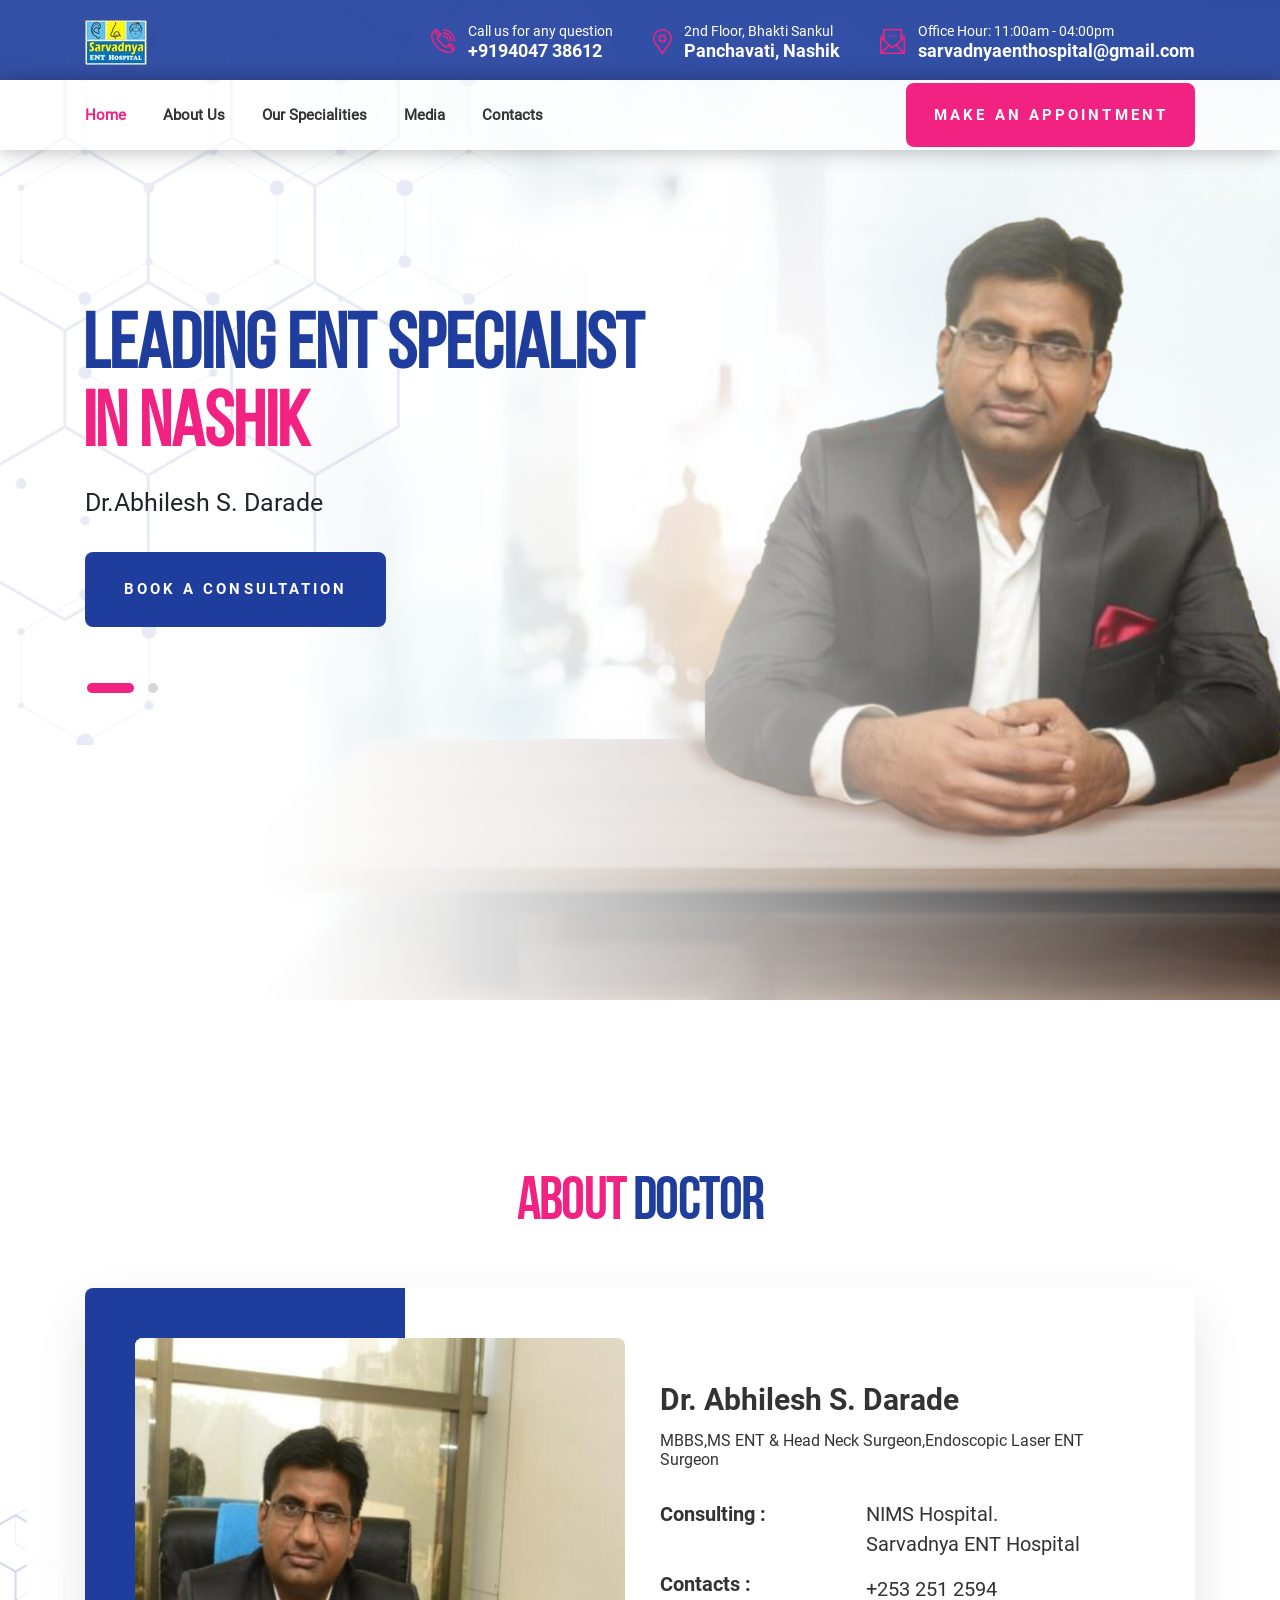
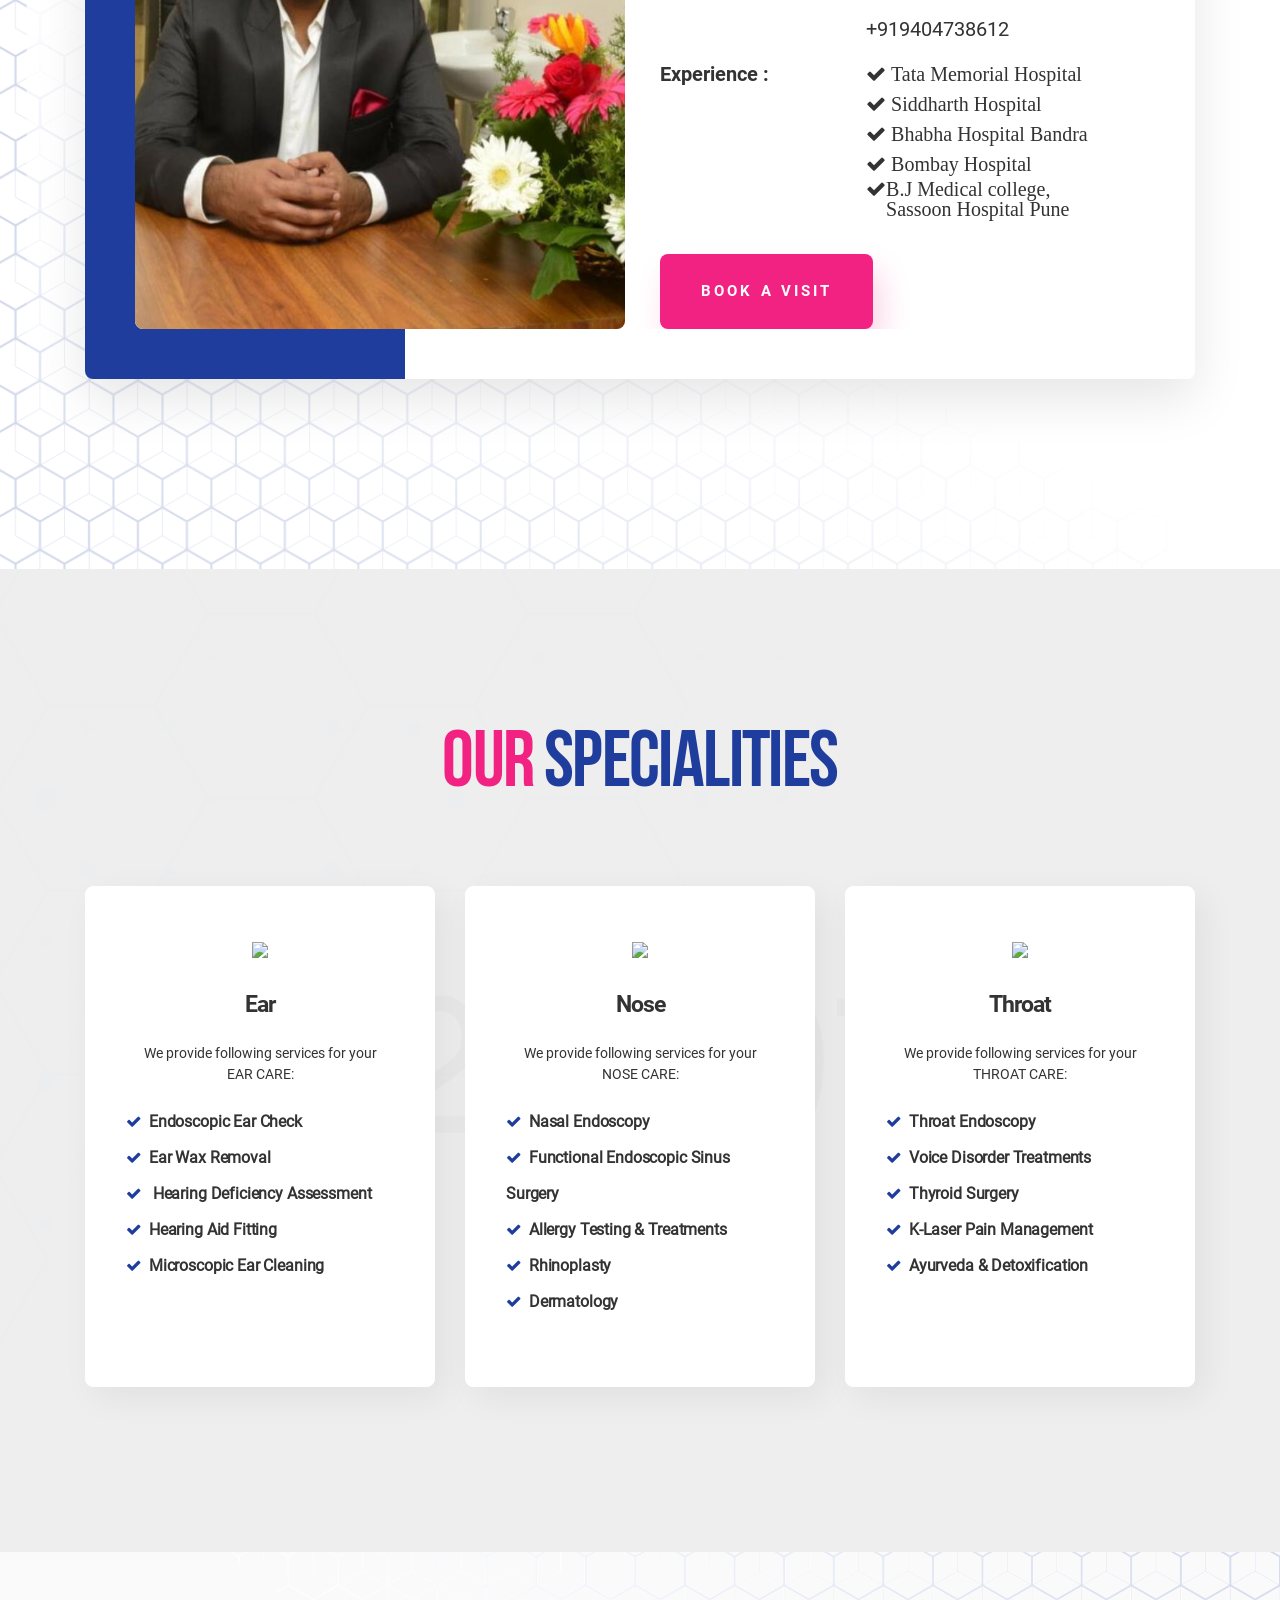
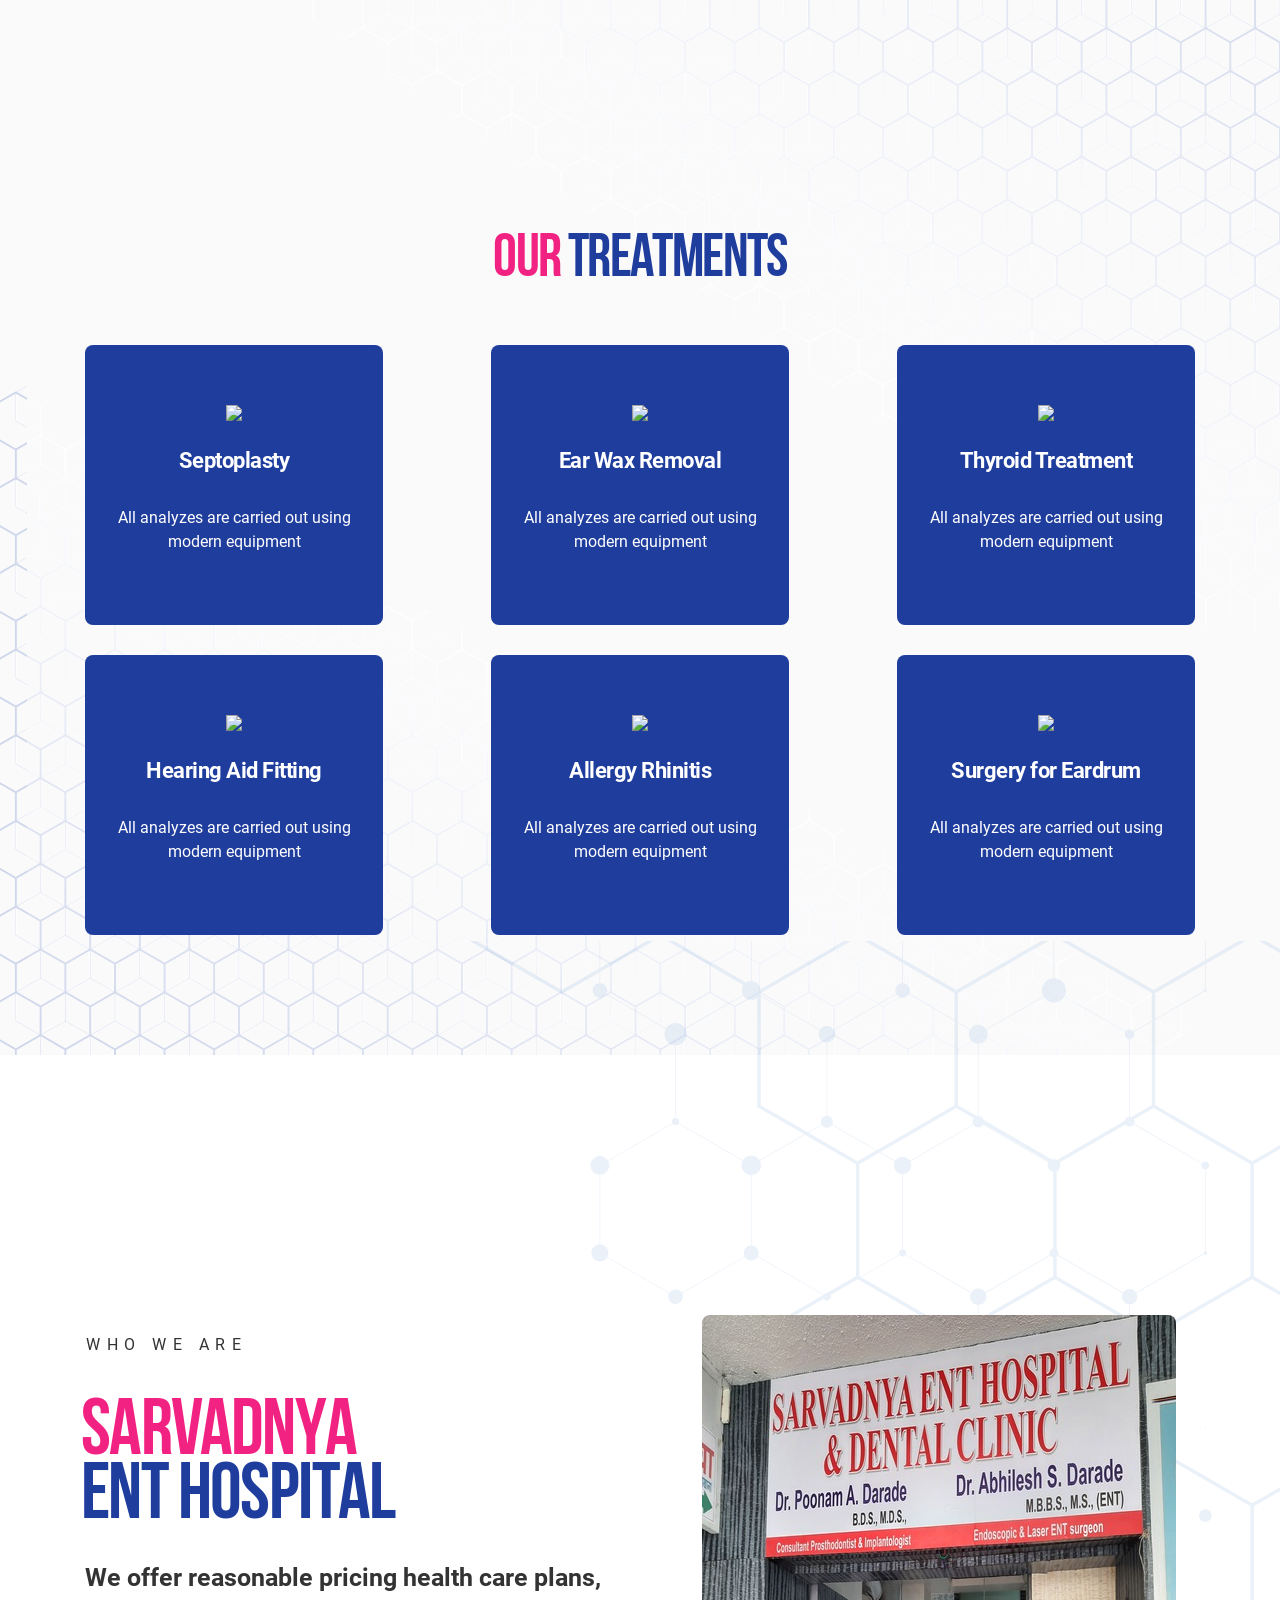
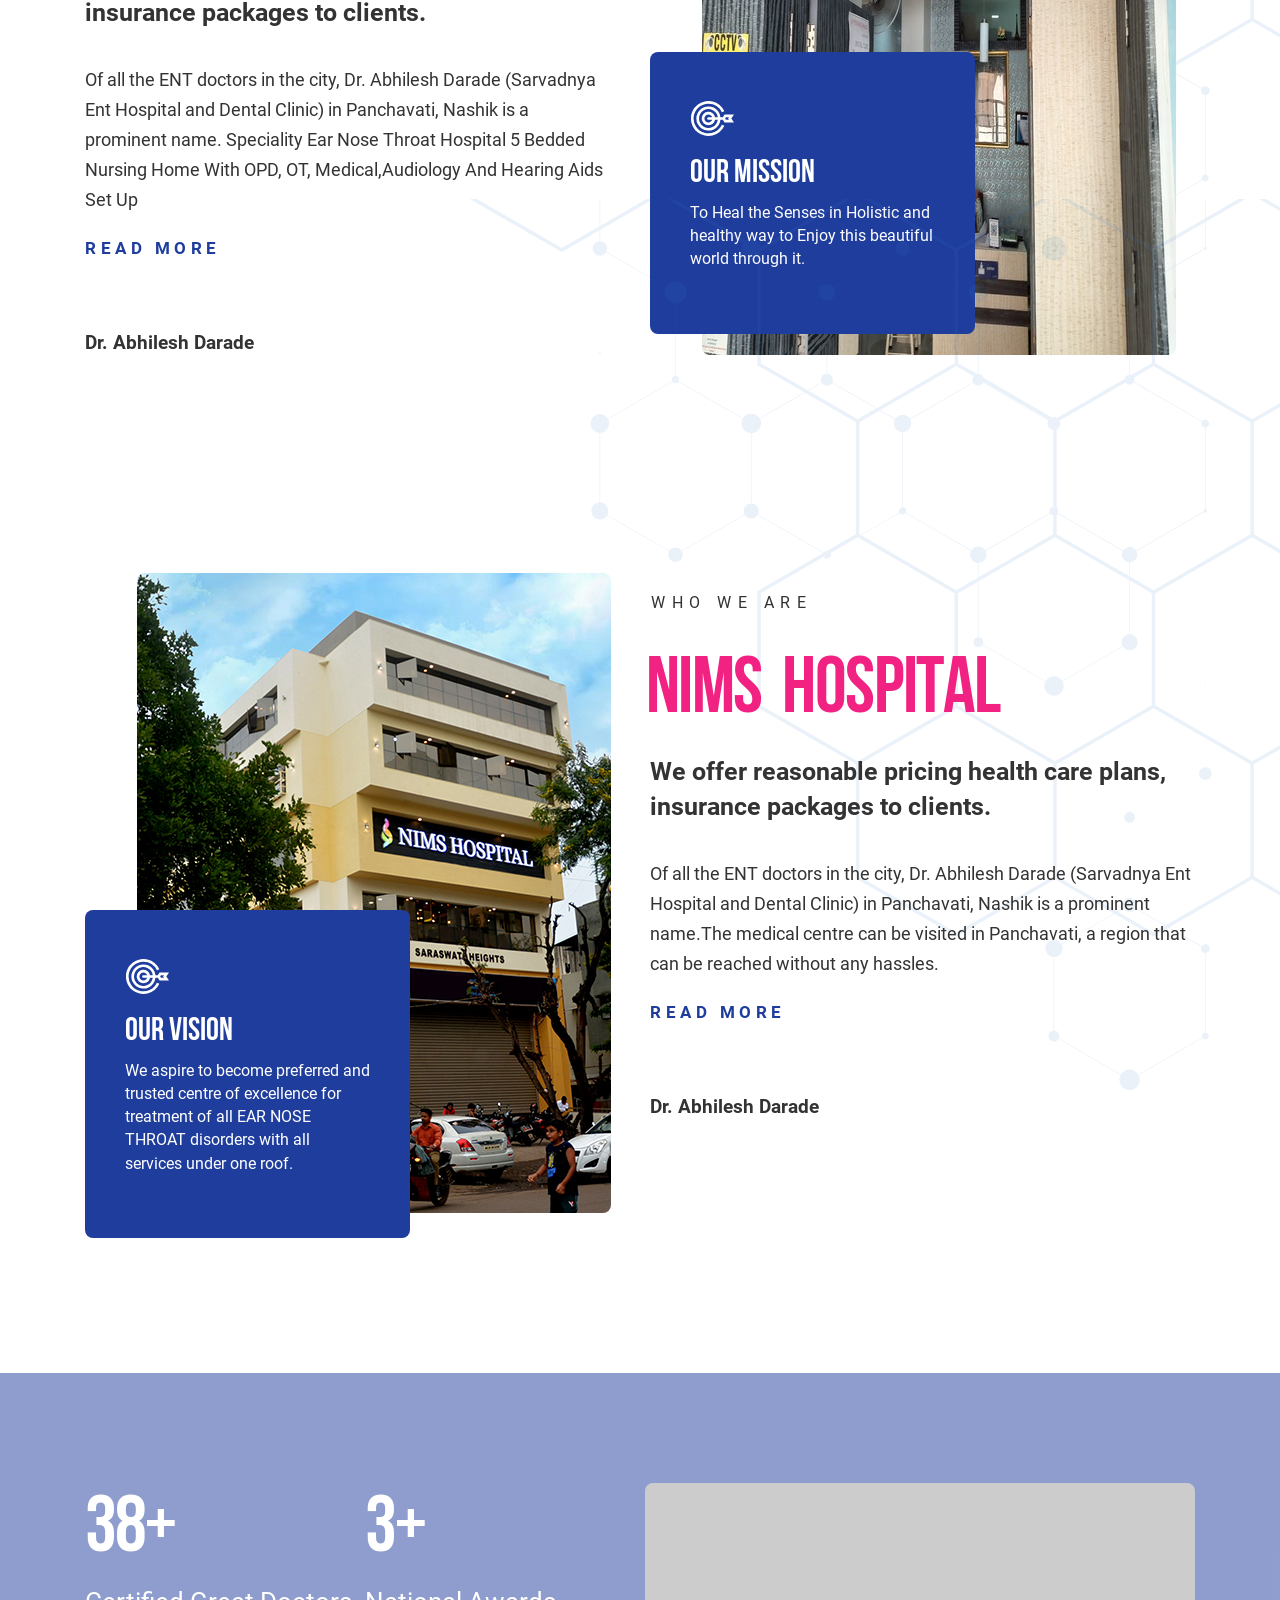
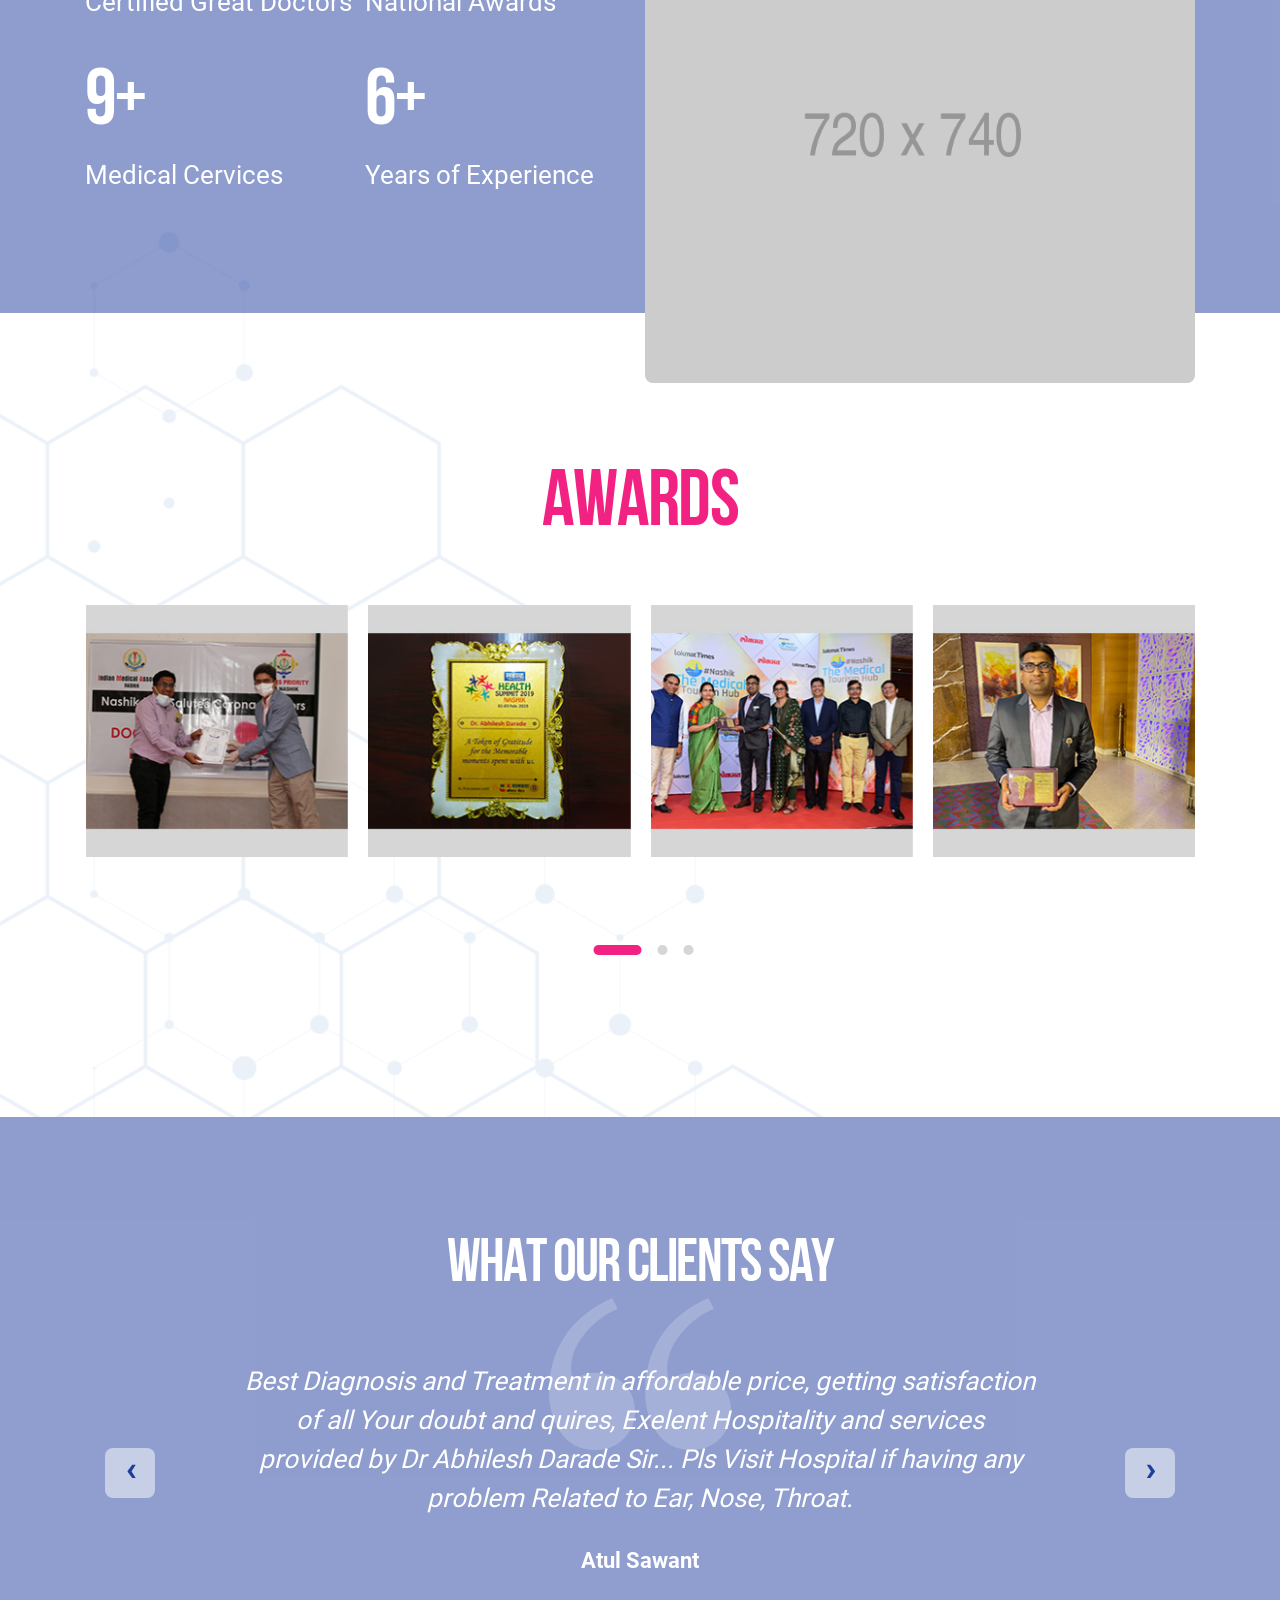
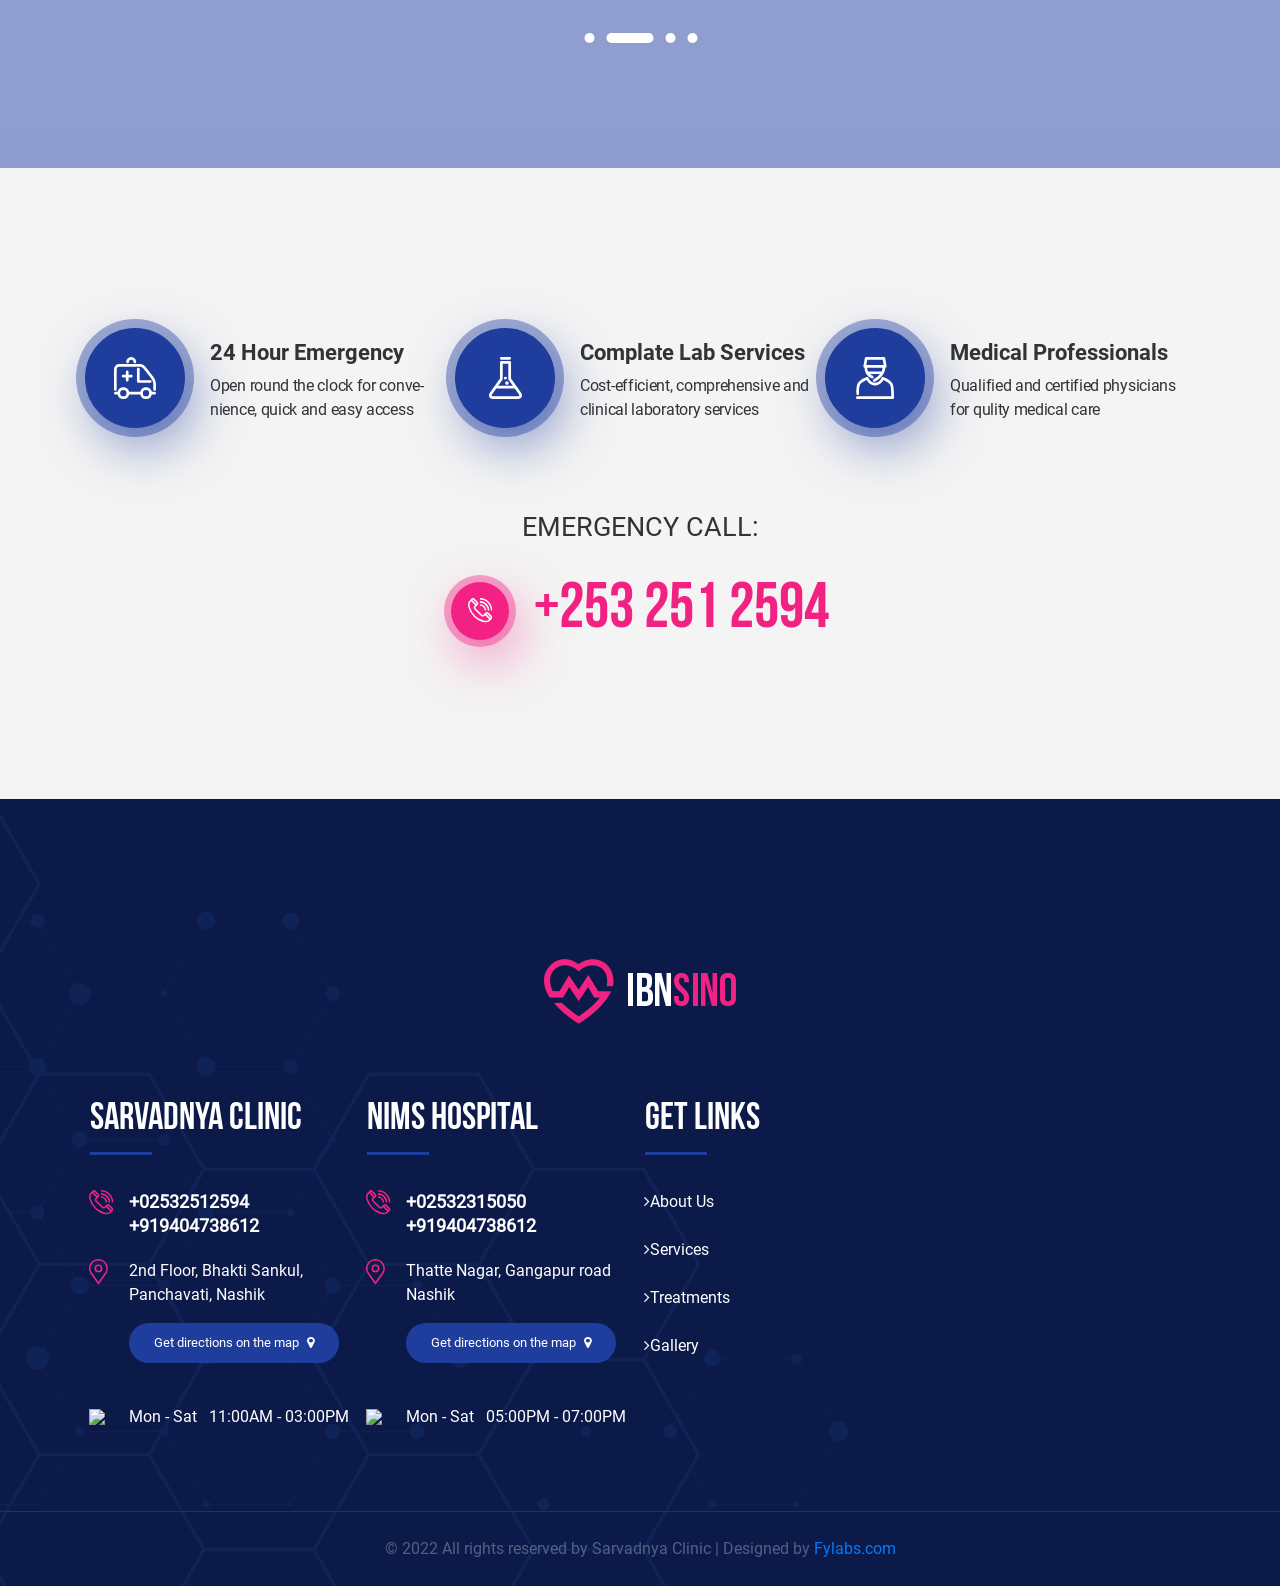
==== index.html @ 4b022eea "speciality" ====
<!DOCTYPE html>
<html lang="en">

<head>
    <meta charset="UTF-8">
    <meta name="viewport" content="width=device-width, initial-scale=1.0">
    <title>Sarvadnya Clinic</title>
    <link rel="icon" href="">

    <!-- wow animation style -->
    <!-- <link rel="stylesheet" href="./css/animate.css"> -->

    <!-- owl-carousel -->
    <link rel="stylesheet" href="./css/owl.carousel.min.css">
    <link rel="stylesheet" href="./css/owl.theme.default.min.css">

    <!-- bootstrap style -->
    <link rel="stylesheet" href="./css/bootstrap.min.css">

    <!-- template style -->
    <link rel="stylesheet" href="./css/main.css">

    <!-- Responsive -->
    <meta http-equiv="X-UA-Compatible" content="IE=edge">
    <meta name="viewport" content="width=device-width, initial-scale=1.0, maximum-scale=1.0, user-scalable=0">
</head>

<body>

    <!-- Start of .preloader -->
    <div class="preloader">
        <div class="loader"></div>
        <h6 class="preloader-text">Sarvadnya<br>Clinic</h6>
    </div>
    <!-- End of .preloader -->

    <!------------------------------------------------------------------------>

    <div class="page">

        <!-- Start of .header-top -->
        <header class="header-top">
            <div class="container">

                <!-- header-top__logo -->
                <div class="header-top__logo">
                    <a href="index.html">
                        <img src="/images/jpg/logo new sarvadnya hospital (1).jpg">
                    </a>
                </div>
                <!-- End of .header-top__logo -->

                <!-- .header-top__call -->
                <div class="header-top__call">

                    <!-- header-top__call-item -->
                    <div class="header-top__call-item">
                        <svg width="24.375" height="24.343" viewBox="0 0 24.375 24.343">
                            <path id="phone.svg" class="header-top__call-icon cls-1"
                                d="M831.817,365.478a10.864,10.864,0,0,0-10.852-10.851v-1.55a12.416,12.416,0,0,1,12.4,12.4h-1.551Zm-6.2,0a4.656,4.656,0,0,0-4.651-4.651v-1.55a6.208,6.208,0,0,1,6.2,6.2h-1.55Zm-4.651-9.3a9.312,9.312,0,0,1,9.3,9.3h-1.551a7.759,7.759,0,0,0-7.751-7.751v-1.55Zm3.779,13.4,1.938-1.937a0.578,0.578,0,0,1,.064-0.058,1.924,1.924,0,0,1,2.511-.006,0.72,0.72,0,0,1,.071.064l3.488,3.487a1.871,1.871,0,0,1,0,2.646l-2.325,2.326a5.527,5.527,0,0,1-3.942,1.314c-3.14,0-7.446-1.609-11.712-5.8l0.41-.418-0.417.41a19.929,19.929,0,0,1-5.5-9.163c-0.666-2.764-.288-5.19,1.01-6.489l2.325-2.325a1.917,1.917,0,0,1,2.647,0l3.488,3.488a0.8,0.8,0,0,1,.067.077,1.879,1.879,0,0,1-.009,2.5c-0.018.022-.038,0.043-0.058,0.064l-1.938,1.937a1.419,1.419,0,0,0,0,2l2.938,2.937h0l2.94,2.94A1.42,1.42,0,0,0,824.744,369.578Zm6.522,3.554,0.454-.454a0.322,0.322,0,0,0,0-.454l-3.434-3.433c-0.017-.015-0.034-0.029-0.049-0.045a0.277,0.277,0,0,0-.464,0c-0.015.014-.03,0.029-0.046,0.042l-0.4.4ZM817.25,359.116l0.4-.4a0.447,0.447,0,0,1,.042-0.045,0.328,0.328,0,0,0,0-.464,0.652,0.652,0,0,1-.05-0.055l-3.429-3.429a0.323,0.323,0,0,0-.455,0l-0.454.454Zm1.456,8.621h0l-2.94-2.94a2.97,2.97,0,0,1,0-4.2l0.388-.388-3.943-3.941-0.775.774c-0.9.9-1.129,2.827-.6,5.029A20.532,20.532,0,0,0,824.366,375.6c2.2,0.531,4.129.3,5.029-.6l0.775-.775-3.942-3.942-0.388.388a2.971,2.971,0,0,1-4.2,0Z"
                                transform="translate(-809 -353.063)" /></svg>
                        <div class="header-top__call-text">
                            <p>Call us for any question</p>
                            <a href="tel:+9194047 38612">+9194047 38612</a>
                        </div>
                    </div>
                    <!-- End of .header-top__call-item -->

                    <!-- header-top__call-item -->
                    <div class="header-top__call-item">
                        <svg width="18.88" height="25.719" viewBox="0 0 18.88 25.719">
                            <path id="address.svg" class="header-top__call-icon cls-1"
                                d="M1033.75,377.71l-7.99-11.282a9.433,9.433,0,1,1,16-.04Zm0-24.133a7.845,7.845,0,0,0-6.68,11.983l6.68,9.43,6.7-9.468A7.841,7.841,0,0,0,1033.75,353.577Zm0,11.78a3.927,3.927,0,1,1,3.93-3.928A3.931,3.931,0,0,1,1033.75,365.357Zm0-6.283a2.356,2.356,0,1,0,2.36,2.355A2.362,2.362,0,0,0,1033.75,359.074Z"
                                transform="translate(-1024.31 -352)" /></svg>
                        <div class="header-top__call-text">
                            <p>2nd Floor, Bhakti Sankul</p>
                            <a href="">Panchavati, Nashik</a>
                        </div>
                    </div>
                    <!-- End of .header-top__call-item -->

                    <!-- header-top__call-item -->
                    <div class="header-top__call-item">
                        <svg width="25.16" height="25.157" viewBox="0 0 25.16 25.157">
                            <path id="envelope.svg" class="header-top__call-icon cls-1"
                                d="M1239.84,377.423v-16.85l3.15-2.723v-5.556h18.87v5.556l3.14,2.723v16.85h-25.16Zm22.48-1.57-6.57-6.557-3.33,2.884-3.33-2.884-6.56,6.557h19.79Zm-20.91-1.11,6.49-6.478-6.49-5.614v12.092Zm1.58-14.814-1.16,1,1.16,1v-2.005Zm17.29,3.359v-9.424h-15.72v9.424h-0.01l7.87,6.813,7.87-6.813h-0.01Zm1.58-3.359v2.005l1.15-1Zm1.57,2.722-6.49,5.614,6.49,6.478V362.651Zm-11.8-4.076h1.58v1.571h-1.58v-1.571Zm4.72,1.571h-1.57v-1.571h1.57v1.571Zm-7.86-1.571h1.57v1.571h-1.57v-1.571Z"
                                transform="translate(-1239.84 -352.281)" /> </svg>
                        <div class="header-top__call-text">
                            <p>Office Hour: 11:00am - 04:00pm</p>
                            <a href="mailto:sarvadnyaenthospital@gmail.com">sarvadnyaenthospital@gmail.com</a>
                        </div>
                    </div>
                    <!-- End of .header-top__call-item -->

                </div>
                <!-- End of .header-top__call -->
            </div>
        </header>
        <!-- End of .header-top -->

        <!-- Start of .header-middle -->
        <header class="header-middle header-middle_white-transparent">
            <div class="container">

                <!-- hidden navbar for mobiles -->
                <div class="navbar-logo">
                    <a href="index.html">
                        <svg id="logo-white.svg" width="116.09" height="39" viewBox="0 0 116.09 39">
                            <path class="cls-1"
                                d="M1045.89,144.338l5.7-9.565,5.87,8.679,5.87-8.856,5.87,9.742,7.83,0.176s-3.69,9.734-19.57,19.485c0,0-9.61-5.766-14.95-12.575h4.81a69.279,69.279,0,0,0,10.14,8.146s8.41-5.393,12.81-11.336h-3.38l-3.74-6.376-5.69,8.5-5.7-8.5-3.73,6.376h-8.01s-9.48-12.717,2.67-21.43c7.78-4.687,14.59,1.239,14.59,1.239s6.41-5.146,13.88-1.948,7.96,12.345,6.94,15.231h-3.74s2.4-9.573-5.87-12.22a10.836,10.836,0,0,0-10.85,3.365s-4.05-4.127-9.26-3.72-11.16,5.969-6.58,15.587h4.09Z"
                                transform="translate(-1036.5 -125)" />
                            <path id="IBNSINO" class="cls-3"
                                d="M1087.12,153.436h3.08V133.848h-3.08v19.588Zm9.96-19.588h-4.64v19.588h4.84c3.08,0,4.67-1.623,4.67-4.645V147.2c0-2.071-.64-3.526-2.29-4.17V142.97c1.37-.643,1.99-1.9,1.99-3.917v-0.7C1101.65,135.331,1100.27,133.848,1097.08,133.848Zm-0.19,10.773c1.4,0,1.98.56,1.98,2.379v1.707c0,1.455-.55,1.931-1.59,1.931h-1.76v-6.017h1.37Zm0.11-7.975c1.09,0,1.57.616,1.57,2.015v1.091c0,1.567-.7,2.071-1.85,2.071h-1.2v-5.177H1097Zm13.38,16.79h3.16V133.848h-2.74v11.725h-0.05l-3.11-11.725h-3.86v19.588h2.77V139.249h0.05Z"
                                transform="translate(-1036.5 -125)" />
                            <path id="IBNSINO_copy" data-name="IBNSINO copy" class="cls-1"
                                d="M1115.37,138.549c0,2.239.81,3.862,3.39,6.128,2.01,1.763,2.63,2.827,2.63,4.254,0,1.4-.62,1.9-1.6,1.9s-1.59-.5-1.59-1.9v-1.4h-2.91v1.2c0,3.134,1.56,4.925,4.59,4.925s4.58-1.791,4.58-4.925c0-2.239-.81-3.862-3.38-6.128-2.02-1.763-2.63-2.827-2.63-4.254,0-1.4.56-1.93,1.54-1.93s1.54,0.531,1.54,1.93v0.812h2.91v-0.616c0-3.134-1.54-4.925-4.54-4.925S1115.37,135.415,1115.37,138.549Zm10.86,14.887h3.08V133.848h-3.08v19.588Zm11.9,0h3.16V133.848h-2.74v11.725h-0.06l-3.1-11.725h-3.86v19.588h2.77V139.249h0.05Zm8.21-15.083c0-1.4.61-1.93,1.59-1.93s1.6,0.531,1.6,1.93v10.578c0,1.4-.62,1.93-1.6,1.93s-1.59-.531-1.59-1.93V138.353Zm-3.08,10.382c0,3.134,1.65,4.925,4.67,4.925s4.67-1.791,4.67-4.925V138.549c0-3.134-1.65-4.925-4.67-4.925s-4.67,1.791-4.67,4.925v10.186Z"
                                transform="translate(-1036.5 -125)" />
                        </svg>
                    </a>
                </div>

                <div class="navbar-icon">
                    <span></span>
                </div>
                <!-- End of hidden navbar for mobiles -->

                <!-- navbar__menu-link clicked jquery -> event.preventDefoult() -->
                <div class="navbar">

                    <ul class="navbar__menu">
                        <li class="navbar__menu-item">
                            <a class="navbar__menu-link active" href="#">Home</a>
                           
                        </li>

                        <li class="navbar__menu-item">
                            <a class="navbar__menu-link" href="about.html">About Us</a>
                            
                        </li>
                        

                        <li class="navbar__menu-item">
                            <a class="navbar__menu-link" href="specialities.html">Our Specialities</a>
                            <!--<ul class="navbar__submenu">
                                <li class="navbar__submenu-item">
                                    <a href="index.html" class="navbar__submenu-link">Tympanoplsty</a>
                                </li>

                                <li class="navbar__submenu-item">
                                    <a href="#" class="navbar__submenu-link">Septoplasty</a>
                                </li>

                                <li class="navbar__submenu-item">
                                    <a href="index3.html" class="navbar__submenu-link">FESS- ENDOSCOPIC SINUS </a>
                                </li>

                                <li class="navbar__submenu-item">
                                    <a href="index3.html" class="navbar__submenu-link">Coblation Tonsilectomy Adenoidectomy</a>
                                </li>

                                <li class="navbar__submenu-item">
                                    <a href="index3.html" class="navbar__submenu-link">Sleep Study</a>
                                </li>

                                <li class="navbar__submenu-item">
                                    <a href="index3.html" class="navbar__submenu-link">Thyroidectomy</a>
                                </li>
                            </ul>-->
                        </li>

                        <li class="navbar__menu-item">
                            <a class="navbar__menu-link" href="cases-3_columns.html">Media</a>
                        </li>


                        <li class="navbar__menu-item">
                            <a class="navbar__menu-link" href="contact.html">Contacts</a>
                        </li>
                    </ul>

                    <div class="navbar__right">
                        <a href="#" class="btn btn_pink" id="popup-form-open">MAKE AN APPOINTMENT</a>
                    </div>
                </div>

            </div>
        </header>
        <!-- End of .header-middle -->

        <!-- Start of .header-bottom -->
        <header class="header-bottom">
            <!-- Start of .header-bottom .header-bottom__banner -->
            <div class="header-bottom__banner owl-carousel owl-theme">

                <div class="slide-item">
                    <img src="./images/banner/1920x1080px_Banner_Sarvadnya ENT Hospital_1 (1).jpg">
                    <div class="slide-item__bg">
                        <div class="icon">
                            <img src="./images/banner/banner-shape.png">
                        </div>
                    </div>
                    <div class="container">
                        <div class="slide-item__block">
                            <h1 class="slide-item__title">Leading ENT specialist<br><span>In Nashik</span>
                            </h1>
                            <h4 class="slide-item__subtitle">Dr.Abhilesh S. Darade</h4>
                            <a href="departments-details_left.html" class="btn btn_blue">BOOK A CONSULTATION</a>
                        </div>
                    </div>
                </div>

                <div class="slide-item">
                    <img src="./images/banner/1920x1080px_Banner_Sarvadnya ENT Hospital_2.jpg">
                    <div class="slide-item__bg">
                        <div class="icon">
                            <img src="./images/banner/banner-shape.png">
                        </div>
                    </div>
                    <div class="container">
                        <div class="slide-item__block">
                            <h1 class="slide-item__title">Advance Care of Sences<br>ENT<span>-Ear NOSE THROAT</span>
                            </h1>
                            <h4 class="slide-item__subtitle">Dr.Abhilesh S. Darade</h4>
                            <a href="departments-details_left.html" class="btn btn_blue" >BOOK A CONSULTATION</a>
                        </div>
                    </div>
                </div>

                

                
            </div>
            <!--  End of .header-bottom__banner -->

            <!-- Start of .header-bottom .services -->
            
        </header>
        <!-- End of .header-bottom -->
        <!-- Start of .specialists-2 -->
        <section class="specialists-2">
            <div class="specialists-2__bg">
                <div class="icon">
                    <img src="./images/png-shapes/ornament__left-bottom.png">
                </div>
            </div>
            <div class="container">
                <h1 class="section-title section-title_60">About <span> Doctor</span></h1>
                <div class="specialists-2__card">
                    <div class="specialists-2__carousel owl-carousel owl-theme">

                        <div class="specialists-2__carousel-item">
                            <div class="img">
                                <img src="./images/jpg/abhilesh darade NIMS (1).jpeg">
                            </div>
                            <div class="content">
                                <table>
                                    <thead>
                                        <td colspan="2">
                                            <h1 class="title">Dr. Abhilesh S. Darade</h1>
                                            <h6 class="slide-item__subtitle" style="margin-top:-25px;margin-bottom:30px">MBBS,MS ENT & Head Neck Surgeon,Endoscopic Laser ENT Surgeon</h6>
                                        </td>
                                    </thead>
                                    <br>
                                    <tbody>
                                        
                                        <tr>
                                            <th>Consulting : </th>
                                            <td> NIMS Hospital.<br>Sarvadnya ENT Hospital</td>
                                        </tr>
                                        <tr>
                                            <th>Contacts :</th>
                                            <td><a href="tel:253 251 2594">+253 251 2594</a><br>
                                                <a href="tel:+919404738612">+919404738612</a>
                                                <!--<a href="#"><i class="fa fa-facebook"></i></a>
                                                <a href="#"><i class="fa fa-twitter"></i></a>
                                                <a href="#"><i class="fa fa-instagram"></i></a></td>-->
                                        </tr>
                                        <tr>
                                            <th>Experience :</th>
                                            <td><i class="fa fa-check"> Tata Memorial Hospital</i><br><i class="fa fa-check"> Siddharth Hospital</i><br><i class="fa fa-check"> Bhabha Hospital Bandra</i><br><i class="fa fa-check"> Bombay Hospital</i><br><i class="fa fa-check">B.J Medical college, &nbsp;&nbsp;&nbsp;&nbsp;Sassoon Hospital Pune</i></td>
                                        </tr>
                                       <!---- <tr>
                                            <th>Working Time:</th>
                                            <td>
                                                <table>
                                                    <tr>
                                                        <td>Mon-Thu</td>
                                                        <td>08:00-20:00</td>
                                                    </tr>
                                                    <tr>
                                                        <td>Friday</td>
                                                        <td>07:00-22:00</td>
                                                    </tr>
                                                    <tr>
                                                        <td>Saturday</td>
                                                        <td>08:00-18:00</td>
                                                    </tr>
                                                </table>
                                            </td>
                                        </tr>-->
                                        
                                    </tbody>
                                    <tfoot>
                                        <td colspan="2">
                                            <a href="#" class="btn btn-2_pink">book a visit</a>
                                        </td>
                                    </tfoot>
                                </table>
                            </div>
                        </div>

                        

                        

                    </div>
                </div>
            </div>
        </section>
        <!-- End of .specialists-2 -->

        <!-- Start of .other-servises -->
        <section class="other-services" id="services">
            <div class="other-services__bg">
                <img src="./images/jpg/other-services.jpg">
                <div class="icon">
                    <img src="./images/png-shapes/other-services-shape.png">
                </div>
            </div>
            <div class="other-services__bg-2"></div>
            <div class="container">
                <h1 class="section-title">our <span>Specialities</span></h1>
                <div class="other-services__cards">
                    <div class="card-item">
                        <div class="icon">
                            <img src="https://img.icons8.com/external-smashingstocks-detailed-outline-smashing-stocks/100/4a90e2/external-ear-body-anatomy-smashingstocks-detailed-outline-smashing-stocks.png"/>
                        </div>
                        <h2 class="title">Ear</h2>
                        <h4 class="subtitle"> We provide following services for your<br> EAR CARE:</h4>
                        <ul class="lists">
                            <li><i class="fa fa-check"></i>Endoscopic Ear Check</li>
                            <li><i class="fa fa-check"></i>Ear Wax Removal</li>
                            <li><i class="fa fa-check"></i> Hearing Deficiency Assessment</li>
                            <li><i class="fa fa-check"></i>Hearing Aid Fitting</li>
                            <li><i class="fa fa-check"></i>Microscopic Ear Cleaning</li>
                            
                        </ul>
                    </div>

                    <div class="card-item">
                        <div class="icon">
                            <img src="https://img.icons8.com/external-smashingstocks-detailed-outline-smashing-stocks/100/4a90e2/external-nose-medical-smashingstocks-detailed-outline-smashing-stocks.png"/>
                        </div>
                        <h2 class="title">Nose</h2>
                        <h4 class="subtitle"> We provide following services for your<br> NOSE CARE:</h4>
                        <ul class="lists">
                            <li><i class="fa fa-check"></i>Nasal Endoscopy</li>
                            <li><i class="fa fa-check"></i>Functional Endoscopic Sinus Surgery</li>
                            <li><i class="fa fa-check"></i>Allergy Testing & Treatments</li>
                            <li><i class="fa fa-check"></i>Rhinoplasty</li>
                            <li><i class="fa fa-check"></i>Dermatology</li>
                            
                        </ul>
                    </div>

                    <div class="card-item">
                        <div class="icon">
                            <img src="https://img.icons8.com/pastel-glyph/100/4a90e2/throat--v1.png"/>
                        </div>
                        <h2 class="title">Throat</h2>
                        <h4 class="subtitle"> We provide following services for your<br> THROAT CARE:</h4>
                        <ul class="lists">
                            <li><i class="fa fa-check"></i>Throat Endoscopy</li>
                            <li><i class="fa fa-check"></i>Voice Disorder Treatments</li>
                            <li><i class="fa fa-check"></i>Thyroid Surgery</li>
                            <li><i class="fa fa-check"></i>K-Laser Pain Management</li>
                            <li><i class="fa fa-check"></i>Ayurveda & Detoxification</li>
                            
                        </ul>
                    </div>
                </div>
            </div>
        </section>
        <!-- End of .other-servises -->

        <!-- Start of .our-departments -->
        <section class="our-departments" id="departments">
            <div class="our-departments__bg">
                <div class="icon">
                    <img src="./images/png-shapes/ornament__right-top.png">
                </div>
                <div class="icon">
                    <img src="./images/png-shapes/ornament__left-bottom.png">
                </div>
            </div>
            <div class="container">
                <h1 class="section-title section-title_60">Our <span>Treatments</span></h1>
                <div class="our-departments__items">
                    <div class="our-departments__inner-item">
                        <div class="icon">
                            <img src="https://img.icons8.com/external-smashingstocks-detailed-outline-smashing-stocks/66/ffffff/external-nose-medical-smashingstocks-detailed-outline-smashing-stocks.png">
                        </div>
                        <h1 class="title">Septoplasty</h1>
                        <p class="text">All analyzes are carried out using modern equipment</p>
                    </div>

                    <div class="our-departments__inner-item">
                        <div class="icon">
                            <img src="https://img.icons8.com/external-smashingstocks-detailed-outline-smashing-stocks/66/ffffff/external-ear-body-anatomy-smashingstocks-detailed-outline-smashing-stocks.png">
                        </div>
                        <h1 class="title">Ear Wax Removal</h1>
                        <p class="text">All analyzes are carried out using modern equipment</p>
                    </div>

                    <div class="our-departments__inner-item">
                        <div class="icon">
                            <img src="https://img.icons8.com/pastel-glyph/64/ffffff/throat--v1.png">
                        </div>
                        <h1 class="title">Thyroid Treatment</h1>
                        <p class="text">All analyzes are carried out using modern equipment</p>
                    </div>

                    

                    <div class="our-departments__inner-item">
                        <div class="icon">
                            <img src="https://img.icons8.com/external-smashingstocks-detailed-outline-smashing-stocks/66/ffffff/external-ear-body-anatomy-smashingstocks-detailed-outline-smashing-stocks.png">
                        </div>
                        <h1 class="title">Hearing Aid Fitting</h1>
                        <p class="text">All analyzes are carried out using modern equipment</p>
                    </div>

                    <div class="our-departments__inner-item">
                        <div class="icon">
                            <img src="https://img.icons8.com/external-smashingstocks-detailed-outline-smashing-stocks/66/ffffff/external-nose-medical-smashingstocks-detailed-outline-smashing-stocks.png">
                        </div>
                        <h1 class="title">Allergy Rhinitis</h1>
                        <p class="text">All analyzes are carried out using modern equipment</p>
                    </div>

                    <div class="our-departments__inner-item">
                        <div class="icon">
                            <img src="https://img.icons8.com/external-smashingstocks-detailed-outline-smashing-stocks/66/ffffff/external-ear-body-anatomy-smashingstocks-detailed-outline-smashing-stocks.png">
                        </div>
                        <h1 class="title">Surgery for Eardrum</h1>
                        <p class="text">All analyzes are carried out using modern equipment</p>
                    </div>


                </div>
            </div>
        </section>
        <!-- End of .our-departments -->
        
        

        <!-- Start of .about -->
        <section class="about" id="about" style="margin-top:-90px">
            <div class="about__bg">
                <div class="icon">
                    <svg width="830" height="1013" viewBox="0 0 830 1013">
                        <path id="Shape-2.svg" class="cls-4"
                            d="M4175.59,2050a0.7,0.7,0,1,1,.7.7A0.7,0.7,0,0,1,4175.59,2050Zm95.42,217.06v3.96l-47.84-27.65-82.92,47.95,32.42,18.75a4.384,4.384,0,1,1,3.95,6.85v79.82a3.328,3.328,0,1,1-3.03,5.26l-64,37a10.175,10.175,0,1,1-17.95,0l-62.17-35.94a5.445,5.445,0,1,1-4.86-8.45V2321.1a8.568,8.568,0,1,1,7.56-13.13l52.74-30.49-58.99-34.11-98.63,57.02-100.34-58.01V2128.32l-98.64-57.03V1955.26l66.06-38.19-65.79-38.05a7.531,7.531,0,0,1-12.71,0l-62.86,36.35a7.275,7.275,0,1,1-12.93,0l-62-35.85a8.526,8.526,0,1,1-7.54-13.08v-69.66a9.333,9.333,0,1,1,8.23-14.28l64.5-37.29a3.67,3.67,0,0,1-.33-1.52,3.6,3.6,0,0,1,3.28-3.59v-72.85a11.081,11.081,0,0,1-9.41-16.32l-59.85-34.6a7.235,7.235,0,1,1-6.42-11.14v-10.96l-37.77,21.84L3440.99,1563h6.85l84.93,49.1,37.77-21.83V1563h0.66v26.89l46.5-26.89h6.85l-53.35,30.85v11.34a7.249,7.249,0,0,1,6.09,10.57l59.85,34.6a11.049,11.049,0,0,1,18.81,0l57.91-33.48a9.558,9.558,0,0,1-1.1-4.46,9.421,9.421,0,0,1,1.67-5.38L3638.25,1563h6.85l71.86,41.54a9.408,9.408,0,0,1,4.94-1.59V1563h0.65v39.95a9.466,9.466,0,0,1,9.06,8.24h0l83.36-48.19h6.84l-90.07,52.08v2.47l38.03,21.99,21.13,12.21a8.277,8.277,0,0,1,14,0l18.12-10.47,44.1-25.5h0l0.33,0.57-0.33-.57h0a7.3,7.3,0,0,1,6.13-10.63v-20.33L3835.51,1563h6.85l30.89,17.86V1563h0.66v18.24l53.38,30.86,84.93-49.1h6.85L3929,1615.08v29.01l12.3,7.11a9.378,9.378,0,0,1,15.92,0l17.16-9.92,39.97-23.11h0v-0.01a12.061,12.061,0,0,1,10.26-17.79V1563h0.65v37.37a12.069,12.069,0,0,1,10.27,17.8l36.95,21.37,24.22,14a4.724,4.724,0,0,1,7.83,0l18.31-10.59v-27.87L4032.76,1563h6.85l84.94,49.1,51.41-29.72V1563h0.66v18.99l32.86-18.99h6.85l-39.71,22.96v25.05a1.449,1.449,0,0,1-.33,2.86,1.417,1.417,0,0,1-1.05-.45l-48.98,28.31v85.42l96.91,56.03,47.84-27.65v3.96l-46.12,26.67v112.07l46.12,26.66v3.97l-47.84-27.65-96.91,56.03v112.07l96.91,56.04,47.84-27.66v3.97l-46.12,26.66V2240.4Zm-238.51,41.48a8.568,8.568,0,0,1-7.24,12.56v73.51a5.447,5.447,0,0,1,5.11,5.45,5.367,5.367,0,0,1-.57,2.43l62.17,35.95a10.168,10.168,0,0,1,17.29-.01l64-37.01a3.253,3.253,0,0,1-.29-1.36,3.333,3.333,0,0,1,2.99-3.32v-79.82a4.4,4.4,0,0,1-4.05-4.38,4.308,4.308,0,0,1,.43-1.9l-32.75-18.94-15.04,8.69-38.98-22.53Zm103.66-18.82-29.69-17.17a6.954,6.954,0,0,1-11.72,0l-5.76,3.33,35.56,20.56Zm-110.24-164.37h0l96.92-56.03V1957.24l-21.9-12.66v53.68a7.983,7.983,0,1,1-7.06,12.25l-60.43,34.94a9.655,9.655,0,1,1-17.03,0L3953.38,2009a4.962,4.962,0,1,1-4.45-7.72v-55.56L3929,1957.24v112.07l96.92,56.04h0Zm67.87-210.19-65.26-37.73a4.27,4.27,0,0,1-.9.95v19.85l48.46,28.02,24.2,13.99v-13.81A7.718,7.718,0,0,1,4093.79,1915.16Zm-67.87-13.95-76.33,44.13v55.94a4.987,4.987,0,0,1,4.12,7.15l63.04,36.45a9.637,9.637,0,0,1,16.37,0l60.43-34.94a7.985,7.985,0,0,1,6.74-11.68V1944.2Zm-76.33,25.72v14.44l74.61-43.14v-18.97a4.36,4.36,0,0,1-2.86-1.84l-10,5.79-54.82,31.7h0A8.212,8.212,0,0,1,3949.59,1926.93Zm-7.59-12.02-65.51-37.88a3.573,3.573,0,0,1-5.82,0l-38.48,22.25,46.64,26.97,48.46,28.02,21.64-12.51v-14.83A8.212,8.212,0,0,1,3942,1914.91Zm-76.05-131.49-15.42-8.92-20.15,11.66v112.07l1.15,0.67,38.82-22.44a3.559,3.559,0,0,1,2.9-5.04v-75.33a8.635,8.635,0,0,1-8.3-8.64A8.53,8.53,0,0,1,3865.95,1783.42Zm-35.57,456.98,96.91,56.04,96.91-56.04V2128.32l-29.36-16.98-67.55-39.05-48.46,28.01-48.45,28.02V2240.4Zm-98.64-283.16v112.08l96.92,56.03h0l96.92-56.04V1957.24l-7.49-4.33-89.33-51.65-27.33,15.8a3.9,3.9,0,0,1-6.78,3.81Zm-9.19-89.81a7.548,7.548,0,0,1,6.36,11.02l65.8,38.05a3.876,3.876,0,0,1,3.19-1.67c0.11,0,.22,0,0.33.01l28.72-16.61V1786.16l-50.91-29.44-45.16,26.11a9.832,9.832,0,0,1-8.33,14.44v70.16Zm-78.95-121.65-64.5,37.29a9.338,9.338,0,0,1-7.9,13.71v69.66a8.544,8.544,0,0,1,7.21,12.51l62,35.85a7.269,7.269,0,0,1,12.27,0l62.86-36.34a7.556,7.556,0,0,1,6.36-11.03v-70.16a9.832,9.832,0,0,1-8.33-14.44l-64.08-37.05A3.6,3.6,0,0,1,3643.6,1745.78Zm84.71-16.65V1619.68a9.448,9.448,0,0,1-14.12-2.23l-57.9,33.48a11.08,11.08,0,0,1-9.42,16.32v72.85a3.6,3.6,0,0,1,3.28,3.59,3.67,3.67,0,0,1-.33,1.52l30.11,17.41,33.97,19.64a9.8,9.8,0,0,1,16.65,0h0l44.83-25.92Zm69.27-64.66a8.288,8.288,0,0,1-7.95-8.29,8.372,8.372,0,0,1,.94-3.86l-18.11-10.47-40.72-23.54v108.84l47.06,27.21,13.76-7.96a5.86,5.86,0,0,1-.65-2.71,5.991,5.991,0,0,1,5.67-5.98v-73.24Zm-4.69,82.51-13.43,7.76,49.2,28.44,18.44-10.66-44.18-25.54A5.983,5.983,0,0,1,3792.89,1746.98Zm132.69-131.9-51.67-29.88v19.95a7.3,7.3,0,0,1,6.13,10.63l45.54,26.33v-27.03Zm0,27.79-45.87-26.52h0a7.283,7.283,0,0,1-12.26,0l-41.09,23.76-21.13,12.22a8.293,8.293,0,0,1-7,12.14v73.24a6,6,0,0,1,5.67,5.98,5.932,5.932,0,0,1-.65,2.72l28.04,16.21,16.47,9.52,70.33-40.66,7.49-4.33v-84.28Zm1.71,87.25-48.46,28.02-27.65,15.98,15.1,8.73a8.624,8.624,0,0,1,14.61,0l63.24-36.57a5.777,5.777,0,0,1-.61-2.59,5.689,5.689,0,0,1,1.19-3.5Zm21.64-64.54a9.4,9.4,0,0,1-7.96-13.81l-11.97-6.92v82.3l18.94,10.95a6.38,6.38,0,0,1,.99-0.14v-72.38Zm-4.47,81.27-63.24,36.57a8.657,8.657,0,0,1-7.31,12.67v75.33a3.558,3.558,0,0,1,3.23,3.55,3.685,3.685,0,0,1-.32,1.49l65.51,37.88a8.185,8.185,0,0,1,13.86,0l18.19-10.52,46.64-26.97h0a4.254,4.254,0,0,1-.43-1.88,4.356,4.356,0,0,1,3.61-4.3v-76.91a6.354,6.354,0,0,1-4.92-9.19l-65.23-37.72A5.734,5.734,0,0,1,3944.46,1746.85Zm75.4,36.79-25.02-14.47-40.28-23.28h0a3.389,3.389,0,0,1-.18.39l28.24,16.32,36.99,21.4v-0.01C4019.69,1783.87,4019.77,1783.76,4019.86,1783.64Zm80.43-122.75a4.707,4.707,0,0,1-4.39-4.71,4.8,4.8,0,0,1,.47-2.07l-21.2-12.26-39.97-23.11h0a12.029,12.029,0,0,1-20.52,0l-57.13,33.03a9.4,9.4,0,0,1-7.96,13.81v72.38a5.755,5.755,0,0,1,5.17,4.08l68.14,39.39a6.461,6.461,0,0,1,2.04-.33,6.316,6.316,0,0,1,3.14.83l67.71-39.14a4.905,4.905,0,0,1,4.5-4v-77.9Zm-3.75,85.54-65.95,38.13a6.366,6.366,0,0,1-2.96,8.64v78.35a4.348,4.348,0,0,1,1.66,3.42,4.474,4.474,0,0,1-.43,1.89l43.62,25.22,21.64,12.51a7.693,7.693,0,0,1,12.99,0l67.43-38.99a1.9,1.9,0,0,1-.11-0.63,1.859,1.859,0,0,1,1.53-1.83v-81.77a3.931,3.931,0,0,1-3.59-3.92,4.077,4.077,0,0,1,.37-1.67l-68.05-39.34A4.9,4.9,0,0,1,4096.54,1746.43Zm26.3-102.72-17.98,10.4a4.8,4.8,0,0,1,.47,2.07,4.723,4.723,0,0,1-4.39,4.72v77.89a5,5,0,0,1,1.3.26l20.6-11.9v-83.44Zm52.06-30.86a1.54,1.54,0,0,1-.06-0.43,1.457,1.457,0,0,1,1.12-1.41v-24.67l-49.7,28.74v25.89Zm-1.89,313.4,48.45-28.02V1786.16l-48.45-28.02-48.46-28.02-19.57,11.32a4.853,4.853,0,0,1,.54,2.25,4.985,4.985,0,0,1-.5,2.18l68.05,39.34a3.924,3.924,0,1,1,3.55,6.16v81.77a1.86,1.86,0,1,1-1.75,3.03l-67.43,38.99a7.718,7.718,0,0,1-6.5,11.27v14.19l23.61,13.65h0Zm48.45,202.07-48.45-28.02-48.46-28.01-48.46,28.01-48.46,28.02V2240.4l60.71,35.1,6.08-3.52a6.969,6.969,0,1,1,13.16-3.2,6.911,6.911,0,0,1-.78,3.2l30.02,17.36,84.64-48.94V2128.32Zm-45.17,2.82a6.365,6.365,0,1,1-6.35,6.37A6.365,6.365,0,0,1,4176.29,2131.14Zm-75.67,55.62a5.49,5.49,0,1,1,5.47-5.49A5.484,5.484,0,0,1,4100.62,2186.76ZM4236.88,1563l34.13,19.73v3.96L4230.03,1563h6.85ZM3570.87,2574.16a0.92,0.92,0,1,1-.92.92A0.924,0.924,0,0,1,3570.87,2574.16Z"
                            transform="translate(-3441 -1563)" /></svg>
                </div>
            </div>

            <div class="container">
                
                <div class="about__text wow fadeInRight" data-wow-duration="1s">
                    <h4>who we are</h4>
                    <h1 class="section-title">SARVADNYA<br><span>ENT HOSPITAL</span></h1>
                    <h2>We offer reasonable pricing health care plans, insurance packages to clients.</h2>
                    <p>Of all the ENT doctors in the city, Dr. Abhilesh Darade (Sarvadnya<br> Ent Hospital and Dental Clinic) in Panchavati, 
                        Nashik is a <br>prominent name. Speciality Ear Nose Throat Hospital 
                        
                        5 Bedded Nursing Home With OPD, OT, Medical,Audiology And Hearing Aids Set Up​ </p>
                    <a href="about.html" class="read-more">read more</a>
                    <div class="about__text-signature">
                        <h4>Dr. Abhilesh Darade<br><span></span></h4>
                    </div>
                </div>

                <div class="about__our-misson wow fadeInLeft" data-wow-duration="1s">

                    <div class="about__our-misson-text">
                        <div class="icon">
                            <svg width="43" height="35" viewBox="0 0 43 35">
                                <path id="mission-icon.svg" class="cls-2"
                                    d="M3977,1891.26h-9.41l-1.79-2.7h-2.32a12.115,12.115,0,1,1,0-2.69h2.32l1.79-2.69H3977l-2.69,4.04Zm-25.53-5.39h3.78a4.045,4.045,0,1,0,0,2.69h-3.78A1.345,1.345,0,0,1,3951.47,1885.87Zm0,8.08a6.735,6.735,0,1,1,6.58-8.08h2.72a9.425,9.425,0,1,0,0,2.69h-2.72A6.733,6.733,0,0,1,3951.47,1893.95Zm20.51-8.08h-2.95l-0.89,1.35,0.89,1.34h2.95l-0.9-1.34Zm-20.51-13.46a14.81,14.81,0,1,0,13.42,20.98l2.44,1.12a17.505,17.505,0,1,1,0-14.59l-2.44,1.13A14.814,14.814,0,0,0,3951.47,1872.41Z"
                                    transform="translate(-3934 -1869.72)" /></svg>
                        </div>
                        <h1 class="title">our mission</h1>
                        <p class="text">To Heal the Senses in Holistic and healthy way to Enjoy this beautiful world through it.
                        </p>
                    </div>

                    <div class="about__our-misson-img">
                        <img src="./images/jpg/sarvadnya.jpg">
                    </div>

                </div>

            </div>
        </section>
        <!-- End of .about -->
        
        <!-- Start of .about -->
        <section class="about" id="about" style="margin-top:-300px">
            <div class="about__bg">
                <div class="icon">
                    <svg width="830" height="1013" viewBox="0 0 830 1013">
                        <path id="Shape-2.svg" class="cls-4"
                            d="M4175.59,2050a0.7,0.7,0,1,1,.7.7A0.7,0.7,0,0,1,4175.59,2050Zm95.42,217.06v3.96l-47.84-27.65-82.92,47.95,32.42,18.75a4.384,4.384,0,1,1,3.95,6.85v79.82a3.328,3.328,0,1,1-3.03,5.26l-64,37a10.175,10.175,0,1,1-17.95,0l-62.17-35.94a5.445,5.445,0,1,1-4.86-8.45V2321.1a8.568,8.568,0,1,1,7.56-13.13l52.74-30.49-58.99-34.11-98.63,57.02-100.34-58.01V2128.32l-98.64-57.03V1955.26l66.06-38.19-65.79-38.05a7.531,7.531,0,0,1-12.71,0l-62.86,36.35a7.275,7.275,0,1,1-12.93,0l-62-35.85a8.526,8.526,0,1,1-7.54-13.08v-69.66a9.333,9.333,0,1,1,8.23-14.28l64.5-37.29a3.67,3.67,0,0,1-.33-1.52,3.6,3.6,0,0,1,3.28-3.59v-72.85a11.081,11.081,0,0,1-9.41-16.32l-59.85-34.6a7.235,7.235,0,1,1-6.42-11.14v-10.96l-37.77,21.84L3440.99,1563h6.85l84.93,49.1,37.77-21.83V1563h0.66v26.89l46.5-26.89h6.85l-53.35,30.85v11.34a7.249,7.249,0,0,1,6.09,10.57l59.85,34.6a11.049,11.049,0,0,1,18.81,0l57.91-33.48a9.558,9.558,0,0,1-1.1-4.46,9.421,9.421,0,0,1,1.67-5.38L3638.25,1563h6.85l71.86,41.54a9.408,9.408,0,0,1,4.94-1.59V1563h0.65v39.95a9.466,9.466,0,0,1,9.06,8.24h0l83.36-48.19h6.84l-90.07,52.08v2.47l38.03,21.99,21.13,12.21a8.277,8.277,0,0,1,14,0l18.12-10.47,44.1-25.5h0l0.33,0.57-0.33-.57h0a7.3,7.3,0,0,1,6.13-10.63v-20.33L3835.51,1563h6.85l30.89,17.86V1563h0.66v18.24l53.38,30.86,84.93-49.1h6.85L3929,1615.08v29.01l12.3,7.11a9.378,9.378,0,0,1,15.92,0l17.16-9.92,39.97-23.11h0v-0.01a12.061,12.061,0,0,1,10.26-17.79V1563h0.65v37.37a12.069,12.069,0,0,1,10.27,17.8l36.95,21.37,24.22,14a4.724,4.724,0,0,1,7.83,0l18.31-10.59v-27.87L4032.76,1563h6.85l84.94,49.1,51.41-29.72V1563h0.66v18.99l32.86-18.99h6.85l-39.71,22.96v25.05a1.449,1.449,0,0,1-.33,2.86,1.417,1.417,0,0,1-1.05-.45l-48.98,28.31v85.42l96.91,56.03,47.84-27.65v3.96l-46.12,26.67v112.07l46.12,26.66v3.97l-47.84-27.65-96.91,56.03v112.07l96.91,56.04,47.84-27.66v3.97l-46.12,26.66V2240.4Zm-238.51,41.48a8.568,8.568,0,0,1-7.24,12.56v73.51a5.447,5.447,0,0,1,5.11,5.45,5.367,5.367,0,0,1-.57,2.43l62.17,35.95a10.168,10.168,0,0,1,17.29-.01l64-37.01a3.253,3.253,0,0,1-.29-1.36,3.333,3.333,0,0,1,2.99-3.32v-79.82a4.4,4.4,0,0,1-4.05-4.38,4.308,4.308,0,0,1,.43-1.9l-32.75-18.94-15.04,8.69-38.98-22.53Zm103.66-18.82-29.69-17.17a6.954,6.954,0,0,1-11.72,0l-5.76,3.33,35.56,20.56Zm-110.24-164.37h0l96.92-56.03V1957.24l-21.9-12.66v53.68a7.983,7.983,0,1,1-7.06,12.25l-60.43,34.94a9.655,9.655,0,1,1-17.03,0L3953.38,2009a4.962,4.962,0,1,1-4.45-7.72v-55.56L3929,1957.24v112.07l96.92,56.04h0Zm67.87-210.19-65.26-37.73a4.27,4.27,0,0,1-.9.95v19.85l48.46,28.02,24.2,13.99v-13.81A7.718,7.718,0,0,1,4093.79,1915.16Zm-67.87-13.95-76.33,44.13v55.94a4.987,4.987,0,0,1,4.12,7.15l63.04,36.45a9.637,9.637,0,0,1,16.37,0l60.43-34.94a7.985,7.985,0,0,1,6.74-11.68V1944.2Zm-76.33,25.72v14.44l74.61-43.14v-18.97a4.36,4.36,0,0,1-2.86-1.84l-10,5.79-54.82,31.7h0A8.212,8.212,0,0,1,3949.59,1926.93Zm-7.59-12.02-65.51-37.88a3.573,3.573,0,0,1-5.82,0l-38.48,22.25,46.64,26.97,48.46,28.02,21.64-12.51v-14.83A8.212,8.212,0,0,1,3942,1914.91Zm-76.05-131.49-15.42-8.92-20.15,11.66v112.07l1.15,0.67,38.82-22.44a3.559,3.559,0,0,1,2.9-5.04v-75.33a8.635,8.635,0,0,1-8.3-8.64A8.53,8.53,0,0,1,3865.95,1783.42Zm-35.57,456.98,96.91,56.04,96.91-56.04V2128.32l-29.36-16.98-67.55-39.05-48.46,28.01-48.45,28.02V2240.4Zm-98.64-283.16v112.08l96.92,56.03h0l96.92-56.04V1957.24l-7.49-4.33-89.33-51.65-27.33,15.8a3.9,3.9,0,0,1-6.78,3.81Zm-9.19-89.81a7.548,7.548,0,0,1,6.36,11.02l65.8,38.05a3.876,3.876,0,0,1,3.19-1.67c0.11,0,.22,0,0.33.01l28.72-16.61V1786.16l-50.91-29.44-45.16,26.11a9.832,9.832,0,0,1-8.33,14.44v70.16Zm-78.95-121.65-64.5,37.29a9.338,9.338,0,0,1-7.9,13.71v69.66a8.544,8.544,0,0,1,7.21,12.51l62,35.85a7.269,7.269,0,0,1,12.27,0l62.86-36.34a7.556,7.556,0,0,1,6.36-11.03v-70.16a9.832,9.832,0,0,1-8.33-14.44l-64.08-37.05A3.6,3.6,0,0,1,3643.6,1745.78Zm84.71-16.65V1619.68a9.448,9.448,0,0,1-14.12-2.23l-57.9,33.48a11.08,11.08,0,0,1-9.42,16.32v72.85a3.6,3.6,0,0,1,3.28,3.59,3.67,3.67,0,0,1-.33,1.52l30.11,17.41,33.97,19.64a9.8,9.8,0,0,1,16.65,0h0l44.83-25.92Zm69.27-64.66a8.288,8.288,0,0,1-7.95-8.29,8.372,8.372,0,0,1,.94-3.86l-18.11-10.47-40.72-23.54v108.84l47.06,27.21,13.76-7.96a5.86,5.86,0,0,1-.65-2.71,5.991,5.991,0,0,1,5.67-5.98v-73.24Zm-4.69,82.51-13.43,7.76,49.2,28.44,18.44-10.66-44.18-25.54A5.983,5.983,0,0,1,3792.89,1746.98Zm132.69-131.9-51.67-29.88v19.95a7.3,7.3,0,0,1,6.13,10.63l45.54,26.33v-27.03Zm0,27.79-45.87-26.52h0a7.283,7.283,0,0,1-12.26,0l-41.09,23.76-21.13,12.22a8.293,8.293,0,0,1-7,12.14v73.24a6,6,0,0,1,5.67,5.98,5.932,5.932,0,0,1-.65,2.72l28.04,16.21,16.47,9.52,70.33-40.66,7.49-4.33v-84.28Zm1.71,87.25-48.46,28.02-27.65,15.98,15.1,8.73a8.624,8.624,0,0,1,14.61,0l63.24-36.57a5.777,5.777,0,0,1-.61-2.59,5.689,5.689,0,0,1,1.19-3.5Zm21.64-64.54a9.4,9.4,0,0,1-7.96-13.81l-11.97-6.92v82.3l18.94,10.95a6.38,6.38,0,0,1,.99-0.14v-72.38Zm-4.47,81.27-63.24,36.57a8.657,8.657,0,0,1-7.31,12.67v75.33a3.558,3.558,0,0,1,3.23,3.55,3.685,3.685,0,0,1-.32,1.49l65.51,37.88a8.185,8.185,0,0,1,13.86,0l18.19-10.52,46.64-26.97h0a4.254,4.254,0,0,1-.43-1.88,4.356,4.356,0,0,1,3.61-4.3v-76.91a6.354,6.354,0,0,1-4.92-9.19l-65.23-37.72A5.734,5.734,0,0,1,3944.46,1746.85Zm75.4,36.79-25.02-14.47-40.28-23.28h0a3.389,3.389,0,0,1-.18.39l28.24,16.32,36.99,21.4v-0.01C4019.69,1783.87,4019.77,1783.76,4019.86,1783.64Zm80.43-122.75a4.707,4.707,0,0,1-4.39-4.71,4.8,4.8,0,0,1,.47-2.07l-21.2-12.26-39.97-23.11h0a12.029,12.029,0,0,1-20.52,0l-57.13,33.03a9.4,9.4,0,0,1-7.96,13.81v72.38a5.755,5.755,0,0,1,5.17,4.08l68.14,39.39a6.461,6.461,0,0,1,2.04-.33,6.316,6.316,0,0,1,3.14.83l67.71-39.14a4.905,4.905,0,0,1,4.5-4v-77.9Zm-3.75,85.54-65.95,38.13a6.366,6.366,0,0,1-2.96,8.64v78.35a4.348,4.348,0,0,1,1.66,3.42,4.474,4.474,0,0,1-.43,1.89l43.62,25.22,21.64,12.51a7.693,7.693,0,0,1,12.99,0l67.43-38.99a1.9,1.9,0,0,1-.11-0.63,1.859,1.859,0,0,1,1.53-1.83v-81.77a3.931,3.931,0,0,1-3.59-3.92,4.077,4.077,0,0,1,.37-1.67l-68.05-39.34A4.9,4.9,0,0,1,4096.54,1746.43Zm26.3-102.72-17.98,10.4a4.8,4.8,0,0,1,.47,2.07,4.723,4.723,0,0,1-4.39,4.72v77.89a5,5,0,0,1,1.3.26l20.6-11.9v-83.44Zm52.06-30.86a1.54,1.54,0,0,1-.06-0.43,1.457,1.457,0,0,1,1.12-1.41v-24.67l-49.7,28.74v25.89Zm-1.89,313.4,48.45-28.02V1786.16l-48.45-28.02-48.46-28.02-19.57,11.32a4.853,4.853,0,0,1,.54,2.25,4.985,4.985,0,0,1-.5,2.18l68.05,39.34a3.924,3.924,0,1,1,3.55,6.16v81.77a1.86,1.86,0,1,1-1.75,3.03l-67.43,38.99a7.718,7.718,0,0,1-6.5,11.27v14.19l23.61,13.65h0Zm48.45,202.07-48.45-28.02-48.46-28.01-48.46,28.01-48.46,28.02V2240.4l60.71,35.1,6.08-3.52a6.969,6.969,0,1,1,13.16-3.2,6.911,6.911,0,0,1-.78,3.2l30.02,17.36,84.64-48.94V2128.32Zm-45.17,2.82a6.365,6.365,0,1,1-6.35,6.37A6.365,6.365,0,0,1,4176.29,2131.14Zm-75.67,55.62a5.49,5.49,0,1,1,5.47-5.49A5.484,5.484,0,0,1,4100.62,2186.76ZM4236.88,1563l34.13,19.73v3.96L4230.03,1563h6.85ZM3570.87,2574.16a0.92,0.92,0,1,1-.92.92A0.924,0.924,0,0,1,3570.87,2574.16Z"
                            transform="translate(-3441 -1563)" /></svg>
                </div>
            </div>

            <div class="container">
                <div class="about__our-misson wow fadeInLeft" data-wow-duration="1s">

                    <div class="about__our-misson-text">
                        <div class="icon">
                            <svg width="43" height="35" viewBox="0 0 43 35">
                                <path id="mission-icon.svg" class="cls-2"
                                    d="M3977,1891.26h-9.41l-1.79-2.7h-2.32a12.115,12.115,0,1,1,0-2.69h2.32l1.79-2.69H3977l-2.69,4.04Zm-25.53-5.39h3.78a4.045,4.045,0,1,0,0,2.69h-3.78A1.345,1.345,0,0,1,3951.47,1885.87Zm0,8.08a6.735,6.735,0,1,1,6.58-8.08h2.72a9.425,9.425,0,1,0,0,2.69h-2.72A6.733,6.733,0,0,1,3951.47,1893.95Zm20.51-8.08h-2.95l-0.89,1.35,0.89,1.34h2.95l-0.9-1.34Zm-20.51-13.46a14.81,14.81,0,1,0,13.42,20.98l2.44,1.12a17.505,17.505,0,1,1,0-14.59l-2.44,1.13A14.814,14.814,0,0,0,3951.47,1872.41Z"
                                    transform="translate(-3934 -1869.72)" /></svg>
                        </div>
                        <h1 class="title">our Vision</h1>
                        <p class="text">We aspire to become preferred and trusted centre of excellence for treatment of all EAR NOSE THROAT disorders with  all services under one roof. 
                        </p>
                    </div>

                    <div class="about__our-misson-img">
                        <img src="./images/jpg/1152.jpg">
                    </div>

                </div>

                <div class="about__text wow fadeInRight" data-wow-duration="1s">
                    <h4>who we are</h4>
                    <h1 class="section-title">NIMS  HOSPITAL</h1>
                    <h2>We offer reasonable pricing health care plans, insurance packages to clients.</h2>
                    <p>Of all the ENT doctors in the city, Dr. Abhilesh Darade (Sarvadnya Ent Hospital and Dental Clinic) in Panchavati, 
                        Nashik is a prominent name.The medical centre can be visited in Panchavati, a region that can be reached without any hassles. </p>
                    <a href="about.html" class="read-more">read more</a>
                    <div class="about__text-signature">
                        <h4>Dr. Abhilesh Darade<br><span></span></h4>
                    </div>
                </div>
            </div>
        </section>
        <!-- End of .about -->
        
         <!-- Start of .our-numbers -->
         <section class="our-numbers">
            <div class="our-numbers__bg"></div>
            <div class="container">
                <div class="our-numbers__items">
                    <div class="item">
                        <h1><span class="counter">125</span>+</h1>
                        <h4>Certified Great Doctors</h4>
                    </div>
                    <div class="item">
                        <h1><span class="counter">10</span>+</h1>
                        <h4>National Awards</h4>
                    </div>
                    <div class="item">
                        <h1><span class="counter">30</span>+</h1>
                        <h4>Medical Cervices</h4>
                    </div>
                    <div class="item">
                        <h1><span class="counter">20</span>+</h1>
                        <h4>Years of Experience</h4>
                    </div>

                </div>
                <div class="our-numbers__img">
                    <img src="./images/jpg/our-numbers.jpg">
                </div>
            </div>
        </section>
        <!-- End of .our-numbers -->

        <!-- Start of .specialists -->
        <section class="specialists">
            <div class="specialists__bg">
                <div class="icon">
                    <img src="./images/png-shapes/specialists__left-bottom-shape.png">
                </div>
            </div>
            <div class="container">
                <h1 class="section-title">Awards<span></span></h1>
                
                <div class="specialists__carousel owl-carousel owl-theme" >

                    <a href="doctors-single_right.html" class="specialists__item">
                        
                            <div class="img">
                                <img src="./images/awards&certificates/IMG-20200701-WA0008 (1).jpg">
                            </div>
                            
                        
                    </a>

                    <a href="doctors-single_right.html" class="specialists__item">
                        <!--<div class="inner-block">-->
                            <div class="img">
                                <img src="./images/awards&certificates/IMG_20190206_144728 (1).jpg">
                            </div>
                        <!--</div>-->
                    </a>

                    <a href="doctors-single_right.html" class="specialists__item">
                        
                            <div class="img">
                                <img src="./images/awards&certificates/PHOTO-2022-04-14-12-04-44 (2).jpg">
                            </div>
                            
                        
                    </a>

                

                    <a href="doctors-single_right.html" class="specialists__item">
                        
                        <div class="img">
                            <img src="./images/awards&certificates/IMG_3855.JPG">
                        </div>
                        
                    
                </a>

                    <a href="doctors-single_right.html" class="specialists__item">
                        
                            <div class="img">
                                <img src="./images/awards&certificates/IMG_3865.JPG">
                            </div>
                            
                        
                    </a>

                    <a href="doctors-single_right.html" class="specialists__item">
                        
                            <div class="img">
                                <img src="./images/awards&certificates/IMG_3881 (1).JPG">
                            </div>
                            
                        
                    </a>

                    
                    <a href="doctors-single_right.html" class="specialists__item">
                        
                            <div class="img">
                                <img src="./images/awards&certificates/IMG_4101 (1).JPG">
                            </div>
                            
                       
                    </a>
                    <a href="doctors-single_right.html" class="specialists__item">
                        
                        <div class="img">
                            <img src="./images/awards&certificates/IMG_4105 (2).JPG">
                        </div>
                        
                   
                </a>
                <a href="doctors-single_right.html" class="specialists__item">
                        
                    <div class="img">
                        <img src="./images/awards&certificates/IMG_4333 (1).JPG">
                    </div>
                    
               
            </a>

                </div>
            </div>
        </section>
        <!-- End of .specialists -->
        <!-- End of .appointments -->

        <!-- Start of .our-clients -->
        <section class="our-clients" id="faq">
            <div class="our-clients__bg"></div>
            <div class="container">
                <h1 class="section-title section-title_60 section-title_white">what our clients say</h1>
                <div class="our-clients__carousel owl-carousel owl-theme">

                    <div class="our-clients__carousel-item">
                        <i class="text">Best in the city for ENT services.
                            Dr Darde is highly professional in his approach,up to date with current concept and recent advances.
                            Appart from being highly skillfull in his work ,he stands out from others for being compasannate towards his patients.
                            The place is highly recommended for ENT issues.</i>
                        <h3 class="title">Yogit Wagh</h3>
                        
                    </div>

                    <div class="our-clients__carousel-item">
                        <i class="text">Best Diagnosis and Treatment in affordable price, getting satisfaction of all Your doubt and quires, Exelent Hospitality and services provided by Dr Abhilesh Darade Sir... Pls Visit Hospital if having any problem Related to Ear, Nose, Throat.</i>
                        <h3 class="title">Atul Sawant</h3>
                        
                    </div>

                    <div class="our-clients__carousel-item">
                        <i class="text">Best in medication and handling of patients. Very good in exact identification of problems and 100% sure result! Get relief after prescription and it's obidience</i>
                        <h3 class="title">Kuber Kangane</h3>
                        
                    </div>

                    <div class="our-clients__carousel-item">
                        <i class="text">Good caring,attentive staff,quick diagnosis, genuine treatment, Doctor knowledgeable,soft spoken.Good experience..</i>
                        <h3 class="title">Prajyot kale</h3>
                        
                    </div>

                </div>
            </div>
        </section>
        <!-- End of .our-clients -->

        <!-- Start of .from -->
        <!--<section class="form">
            <div class="form__bg">
                <div class="circle-blue"></div>
                <div class="circle-pink"></div>
                <img src="./images/banner/banner-shape.png">
                <div class="icon">
                    <img src="./images/png-shapes/form-shape.png">
                </div>
            </div>

            <div class="container">
                <div class="form__block">
                    <h1 class="section-title">Contact Us</h1>
                   
                    <form action="test.html" method="POST" >
                        <input class="form__block-input" type="text" placeholder="Your Name*"  id="contact-name" name="contact-name">
                        <select class="form__block-input">
                            <option selected>Choose department</option>
                            <option>Ear</option>
                            <option>Nose</option>
                            <option>Throat</option>
                        </select>
                        <input class="form__block-input" type="text" placeholder="+1 123 465 78 99*" id="contact-phone" name="contact-phone">
                        <input class="form__block-input" type="text" placeholder="Email" id="contact-Email" name="contact-Email">
                        <textarea placeholder="Message" id="contact-message" name="contact-message"></textarea>
                        <button type="submit" class="btn btn_blue">SEND REQUEST</button>
                        <label>* Personal data will be encrypted</label>
                    </form>
                </div>
            </div>
        </section>-->
        <!-- End of .from -->

       <!-- Start of .faq -->
       <!--<section class="faq" id="faq">
        <div class="faq__content">
            <h1 class="section-title">Questions <span>and answers</span></h1>
            <div class="accardion container">
                <div class="accardion__item wow fadeInLeft" data-wow-duration="0s">
                    <h2 class="accardion__item-title"><span>1.</span>How do I make an appontment?<i
                            class="fa fa-angle-down"></i></h2>
                    <p class="accardion__item-text">Lorem ipsum dolor sit amet, consectetur adipisicing elit.
                        Officia ipsum, voluptatum. Pariatur expedita facere fugit, doloribus reiciendis repellendus
                        quaerat? Nihil ad eos molestias numquam quas eveniet sit suscipit, nostrum vel ipsa
                        voluptate nobis facere in quos.</p>
                </div>
                <div class="accardion__item wow fadeInLeft" data-wow-duration="1s">
                    <h2 class="accardion__item-title"><span>2.</span>How do I get a copy of my records to another
                        provider?<i class="fa fa-angle-up"></i></h2>
                    <p class="accardion__item-text">Lorem ipsum dolor sit amet, consectetur adipisicing elit.
                        Officia ipsum, voluptatum. Pariatur expedita facere fugit, doloribus reiciendis repellendus
                        quaerat? Nihil ad eos molestias numquam quas eveniet sit suscipit, nostrum vel ipsa
                        voluptate nobis facere in quos.</p>
                </div>
                <div class="accardion__item wow fadeInLeft" data-wow-duration="1s">
                    <h2 class="accardion__item-title"><span>3.</span>Is there a charge for copies of my medical
                        record?<i class="fa fa-angle-down"></i></h2>
                    <p class="accardion__item-text">Lorem ipsum dolor sit amet, consectetur adipisicing elit.
                        Officia ipsum, voluptatum. Pariatur expedita facere fugit, doloribus reiciendis repellendus
                        quaerat? Nihil ad eos molestias numquam quas eveniet sit suscipit, nostrum vel ipsa
                        voluptate nobis facere in quos.</p>
                </div>
                <div class="accardion__item wow fadeInLeft" data-wow-duration="1s">
                    <h2 class="accardion__item-title"><span>4.</span>How do I assure that my person I designate has
                        access to my medical record?<i class="fa fa-angle-down"></i></h2>
                    <p class="accardion__item-text">Lorem ipsum dolor sit amet, consectetur adipisicing elit.
                        Officia ipsum, voluptatum. Pariatur expedita facere fugit, doloribus reiciendis repellendus
                        quaerat? Nihil ad eos molestias numquam quas eveniet sit suscipit, nostrum vel ipsa
                        voluptate nobis facere in quos.</p>
                </div>
            </div>
            <a href="faqs.html" class="read-more">ASK QUESTION <i class="fa fa-angle-right"></i></a>
        </div>
        <div class="faq__img">
            <img src="./images/jpg/faq.jpg">
        </div>
    </section>-->
    <!-- End of .faq -->

        

        <!-- Start of .emergency-call -->
        <section class="emergency-call">
            <div class="container">
                <div class="emergency-call__items">
                    <div class="emergency-call__item">
                        <div class="icon">
                            <svg width="42" height="42" viewBox="0 0 42 42">
                                <path id="icon4.svg" class="cls-2"
                                    d="M2140.64,3491.34a1.351,1.351,0,0,1-1.36-1.34v-5.68a9.658,9.658,0,0,0-2.06-5.41c-2.85-3.63-7.52-9.53-8.02-10.05-1.28-1.27-1.79-1.64-4.82-1.64h-18.81a2.587,2.587,0,0,0-2.85,2.6c0,1.66-.01,20.18-0.01,20.18a1.36,1.36,0,0,1-2.72,0s0.01-18.52.01-20.18a5.251,5.251,0,0,1,5.57-5.28h18.81c3.67,0,4.9.6,6.74,2.42,0.67,0.67,6.96,8.67,8.22,10.27a12.275,12.275,0,0,1,2.66,7.09V3490A1.351,1.351,0,0,1,2140.64,3491.34Zm-19.79-27.55a1.342,1.342,0,0,1-1.35-1.34,2.28,2.28,0,0,0-4.56,0,1.355,1.355,0,0,1-2.71,0,4.99,4.99,0,0,1,9.98,0A1.351,1.351,0,0,1,2120.85,3463.79Zm-7.64,7.27a1.359,1.359,0,0,1,1.36,1.35v2.79h2.82a1.345,1.345,0,1,1,0,2.69h-2.82v2.79a1.355,1.355,0,0,1-2.71,0v-2.79h-2.82a1.345,1.345,0,1,1,0-2.69h2.82v-2.79A1.351,1.351,0,0,1,2113.21,3471.06Zm11.09,12.31a1.342,1.342,0,0,1-1.35-1.34v-12.51a1.355,1.355,0,0,1,2.71,0v11.17h10.58a1.34,1.34,0,1,1,0,2.68H2124.3Zm-22.95,8.92h2.26a5.924,5.924,0,0,1,11.51,0h11.17a5.924,5.924,0,0,1,11.51,0h2.84a1.345,1.345,0,1,1,0,2.69h-2.84a5.924,5.924,0,0,1-11.51,0h-11.17a5.924,5.924,0,0,1-11.51,0h-2.26A1.345,1.345,0,1,1,2101.35,3492.29Zm30.7,4.52a3.175,3.175,0,1,0-3.21-3.18A3.2,3.2,0,0,0,2132.05,3496.81Zm-22.69,0a3.175,3.175,0,1,0-3.2-3.18A3.2,3.2,0,0,0,2109.36,3496.81Z"
                                    transform="translate(-2100 -3457.5)" /></svg>
                        </div>
                        <div class="content">
                            <h1>24 Hour Emergency</h1>
                            <p>Open round the clock for conve-nience, quick and easy access</p>
                        </div>
                    </div>

                    <div class="emergency-call__item">
                        <div class="icon">
                            <svg width="33" height="42" viewBox="0 0 33 42">
                                <path id="icon5.svg" class="cls-2"
                                    d="M2537.62,3499.46c-0.39.76-1.46,2.04-4.15,2.04h-23.92c-2.69,0-3.76-1.28-4.15-2.04s-0.83-2.36.72-4.54l4.16-5.85a2.076,2.076,0,0,1,.24-0.34l5.48-7.7v-16.17a1.349,1.349,0,0,1,1.35-1.34h8.32a1.349,1.349,0,0,1,1.35,1.34v16.17l5.48,7.7a1.609,1.609,0,0,1,.24.34l4.16,5.85C2538.45,3497.1,2538.02,3498.7,2537.62,3499.46Zm-13.06-17.23a1.312,1.312,0,0,1-.25-0.77v-15.25h-5.6v15.25a1.312,1.312,0,0,1-.25.77l-4.34,6.11h14.78Zm10.13,14.24-3.88-5.45h-18.6l-3.88,5.45a1.94,1.94,0,0,0-.53,1.76,1.973,1.973,0,0,0,1.75.58h23.92a1.973,1.973,0,0,0,1.75-.58A1.91,1.91,0,0,0,2534.69,3496.47Zm-11.75-9.05a1.82,1.82,0,1,1,1.84-1.82A1.822,1.822,0,0,1,2522.94,3487.42Zm-1.52-5.35a1.455,1.455,0,1,1,1.47-1.45A1.46,1.46,0,0,1,2521.42,3482.07Zm4.29-19.87h-8.4a1.345,1.345,0,1,1,0-2.69h8.4A1.345,1.345,0,1,1,2525.71,3462.2Z"
                                    transform="translate(-2505 -3459.5)" /></svg>
                        </div>
                        <div class="content">
                            <h1>Complate Lab Services</h1>
                            <p>Cost-efficient, comprehensive and clinical laboratory services</p>
                        </div>
                    </div>

                    <div class="emergency-call__item">
                        <div class="icon">
                            <svg width="38" height="42" viewBox="0 0 38 42">
                                <path id="icon6.svg" class="cls-2"
                                    d="M2937.66,3501.5h-35.31a1.345,1.345,0,0,1,0-2.69h33.96c-0.04-5.67-.39-9.4-1.03-11.08-0.86-2.24-4.54-4.26-6.79-5.26-1.97,3.47-5.08,5.5-8.51,5.5h0c-3.38,0-6.46-2.03-8.43-5.49-2.24.99-5.93,3.02-6.78,5.25a19.374,19.374,0,0,0-.75,7.06c0.01,0.49.02,0.96,0.02,1.41a1.34,1.34,0,1,1-2.68,0c0-.43-0.01-0.89-0.02-1.36a21.394,21.394,0,0,1,.93-8.07c1.63-4.27,8.66-6.97,9.45-7.27a1.345,1.345,0,0,1,1.68.7c1.48,3.23,3.88,5.09,6.58,5.09h0c2.72,0,5.21-1.9,6.67-5.09a1.337,1.337,0,0,1,1.67-.7c0.8,0.3,7.83,3,9.46,7.27,1.09,2.86,1.22,9.01,1.22,13.39A1.34,1.34,0,0,1,2937.66,3501.5Zm-7.37-31.3h-0.06a9.755,9.755,0,0,1-.11,1.57,14.718,14.718,0,0,1-1.28,3.86,1.44,1.44,0,0,1-.2.39c-2.12,4.02-5.79,6.53-8.66,8.17a1.311,1.311,0,0,1-.66.18,1.33,1.33,0,0,1-1.16-.67,1.35,1.35,0,0,1,.49-1.84,21.175,21.175,0,0,0,6.45-5.29h-10.06a9.782,9.782,0,0,0,2.69,1.76,1.346,1.346,0,0,1,.68,1.77,1.312,1.312,0,0,1-1.76.69,11.578,11.578,0,0,1-7.12-10.61,1.332,1.332,0,0,1-1.11-1.56l1.42-8a1.331,1.331,0,0,1,1.31-1.11h17.71a1.34,1.34,0,0,1,1.32,1.11l1.38,7.81a1.213,1.213,0,0,1,.07.43A1.34,1.34,0,0,1,2930.29,3470.2Zm-17.24,3.69h13.64a11.666,11.666,0,0,0,.79-2.6,6.468,6.468,0,0,0,.07-1.09h-15.34A8.747,8.747,0,0,0,2913.05,3473.89Zm14.69-11.69h-15.46l-0.95,5.31h17.35Z"
                                    transform="translate(-2901 -3459.5)" /></svg>
                        </div>
                        <div class="content">
                            <h1>Medical Professionals</h1>
                            <p>Qualified and certified physicians for qulity medical care</p>
                        </div>
                    </div>
                </div>

                <h2>EMERGENCY CALL:</h2>

                <div class="call">
                    <div class="icon">
                        <svg width="24.375" height="24.343" viewBox="0 0 24.375 24.343">
                            <path id="phone.svg" class="cls-2"
                                d="M831.817,365.478a10.864,10.864,0,0,0-10.852-10.851v-1.55a12.416,12.416,0,0,1,12.4,12.4h-1.551Zm-6.2,0a4.656,4.656,0,0,0-4.651-4.651v-1.55a6.208,6.208,0,0,1,6.2,6.2h-1.55Zm-4.651-9.3a9.312,9.312,0,0,1,9.3,9.3h-1.551a7.759,7.759,0,0,0-7.751-7.751v-1.55Zm3.779,13.4,1.938-1.937a0.578,0.578,0,0,1,.064-0.058,1.924,1.924,0,0,1,2.511-.006,0.72,0.72,0,0,1,.071.064l3.488,3.487a1.871,1.871,0,0,1,0,2.646l-2.325,2.326a5.527,5.527,0,0,1-3.942,1.314c-3.14,0-7.446-1.609-11.712-5.8l0.41-.418-0.417.41a19.929,19.929,0,0,1-5.5-9.163c-0.666-2.764-.288-5.19,1.01-6.489l2.325-2.325a1.917,1.917,0,0,1,2.647,0l3.488,3.488a0.8,0.8,0,0,1,.067.077,1.879,1.879,0,0,1-.009,2.5c-0.018.022-.038,0.043-0.058,0.064l-1.938,1.937a1.419,1.419,0,0,0,0,2l2.938,2.937h0l2.94,2.94A1.42,1.42,0,0,0,824.744,369.578Zm6.522,3.554,0.454-.454a0.322,0.322,0,0,0,0-.454l-3.434-3.433c-0.017-.015-0.034-0.029-0.049-0.045a0.277,0.277,0,0,0-.464,0c-0.015.014-.03,0.029-0.046,0.042l-0.4.4ZM817.25,359.116l0.4-.4a0.447,0.447,0,0,1,.042-0.045,0.328,0.328,0,0,0,0-.464,0.652,0.652,0,0,1-.05-0.055l-3.429-3.429a0.323,0.323,0,0,0-.455,0l-0.454.454Zm1.456,8.621h0l-2.94-2.94a2.97,2.97,0,0,1,0-4.2l0.388-.388-3.943-3.941-0.775.774c-0.9.9-1.129,2.827-.6,5.029A20.532,20.532,0,0,0,824.366,375.6c2.2,0.531,4.129.3,5.029-.6l0.775-.775-3.942-3.942-0.388.388a2.971,2.971,0,0,1-4.2,0Z"
                                transform="translate(-809 -353.063)" /></svg>
                    </div>
                    <a href="tel:+2532512594">+253 251 2594</a>
                </div>
            </div>
        </section>
        <!-- End of .emergency-call -->

        <!-- Start of .footer -->
        <footer class="footer">
            <div class="footer__bg">
                <div class="icon1">
                    <img src="./images/png-shapes/footer.png">
                </div>
            </div>
            <!-- Start of .footer__top -->
            <div class="footer__top">
                <div class="footer__logo">
                    <img src="./images/footer-logo.png" alt="footer-logo">
                </div>
                <div class="container">
                    <div>
                        <div class="footer__top-blocks">
                            <h1 class="title">Sarvadnya Clinic</h1>
                            <div class="content">
                                <div class="content-item">
                                    <div class="icon">
                                        <svg width="24.375" height="24.343" viewBox="0 0 24.375 24.343">
                                            <path id="phone.svg" class="header-top__call-icon cls-1"
                                                d="M831.817,365.478a10.864,10.864,0,0,0-10.852-10.851v-1.55a12.416,12.416,0,0,1,12.4,12.4h-1.551Zm-6.2,0a4.656,4.656,0,0,0-4.651-4.651v-1.55a6.208,6.208,0,0,1,6.2,6.2h-1.55Zm-4.651-9.3a9.312,9.312,0,0,1,9.3,9.3h-1.551a7.759,7.759,0,0,0-7.751-7.751v-1.55Zm3.779,13.4,1.938-1.937a0.578,0.578,0,0,1,.064-0.058,1.924,1.924,0,0,1,2.511-.006,0.72,0.72,0,0,1,.071.064l3.488,3.487a1.871,1.871,0,0,1,0,2.646l-2.325,2.326a5.527,5.527,0,0,1-3.942,1.314c-3.14,0-7.446-1.609-11.712-5.8l0.41-.418-0.417.41a19.929,19.929,0,0,1-5.5-9.163c-0.666-2.764-.288-5.19,1.01-6.489l2.325-2.325a1.917,1.917,0,0,1,2.647,0l3.488,3.488a0.8,0.8,0,0,1,.067.077,1.879,1.879,0,0,1-.009,2.5c-0.018.022-.038,0.043-0.058,0.064l-1.938,1.937a1.419,1.419,0,0,0,0,2l2.938,2.937h0l2.94,2.94A1.42,1.42,0,0,0,824.744,369.578Zm6.522,3.554,0.454-.454a0.322,0.322,0,0,0,0-.454l-3.434-3.433c-0.017-.015-0.034-0.029-0.049-0.045a0.277,0.277,0,0,0-.464,0c-0.015.014-.03,0.029-0.046,0.042l-0.4.4ZM817.25,359.116l0.4-.4a0.447,0.447,0,0,1,.042-0.045,0.328,0.328,0,0,0,0-.464,0.652,0.652,0,0,1-.05-0.055l-3.429-3.429a0.323,0.323,0,0,0-.455,0l-0.454.454Zm1.456,8.621h0l-2.94-2.94a2.97,2.97,0,0,1,0-4.2l0.388-.388-3.943-3.941-0.775.774c-0.9.9-1.129,2.827-.6,5.029A20.532,20.532,0,0,0,824.366,375.6c2.2,0.531,4.129.3,5.029-.6l0.775-.775-3.942-3.942-0.388.388a2.971,2.971,0,0,1-4.2,0Z"
                                                transform="translate(-809 -353.063)" /></svg>
                                    </div>
                                    <div class="text">
                                        <a href="tel:+02532512594">+02532512594</a>
                                        <a href="tel:+919404738612">+919404738612</a>
                                        
                                    </div>
                                </div>
                                <div class="content-item">
                                    <div class="icon">
                                        <svg width="18.88" height="25.719" viewBox="0 0 18.88 25.719">
                                            <path id="address.svg" class="header-top__call-icon cls-1"
                                                d="M1033.75,377.71l-7.99-11.282a9.433,9.433,0,1,1,16-.04Zm0-24.133a7.845,7.845,0,0,0-6.68,11.983l6.68,9.43,6.7-9.468A7.841,7.841,0,0,0,1033.75,353.577Zm0,11.78a3.927,3.927,0,1,1,3.93-3.928A3.931,3.931,0,0,1,1033.75,365.357Zm0-6.283a2.356,2.356,0,1,0,2.36,2.355A2.362,2.362,0,0,0,1033.75,359.074Z"
                                                transform="translate(-1024.31 -352)" /></svg>
                                    </div>
                                    <div class="text">
                                        <p>2nd Floor, Bhakti Sankul,<br>  Panchavati, Nashik</p>
                                        <a href="https://g.page/SarvadnyaENThospital?share" class="location">Get directions on the map <i
                                            class="fa fa-map-marker"></i></a>
                                    </div>
                                    
                                </div>
                                <div class="content-item">
                                    <div class="icon">
                                        <img src="https://img.icons8.com/ios-filled/20/f22283/clock--v1.png"/>
                                    </div>
                                    <div class="text">
                                        <ul class="work-date">
                                        <li><span>Mon - Sat</span>11:00AM -  03:00PM </li>
                                        
                                    </ul>
                                    </div>
                                    
                                </div>
                                
                            </div>
                        </div>
    
                        <div class="footer__top-blocks">
                            <h1 class="title">Nims Hospital</h1>
                            
                            <div class="content">
                                
                                <div class="content-item">
                                    
                                    <div class="icon">
                                        <svg width="24.375" height="24.343" viewBox="0 0 24.375 24.343">
                                            <path id="phone.svg" class="header-top__call-icon cls-1"
                                                d="M831.817,365.478a10.864,10.864,0,0,0-10.852-10.851v-1.55a12.416,12.416,0,0,1,12.4,12.4h-1.551Zm-6.2,0a4.656,4.656,0,0,0-4.651-4.651v-1.55a6.208,6.208,0,0,1,6.2,6.2h-1.55Zm-4.651-9.3a9.312,9.312,0,0,1,9.3,9.3h-1.551a7.759,7.759,0,0,0-7.751-7.751v-1.55Zm3.779,13.4,1.938-1.937a0.578,0.578,0,0,1,.064-0.058,1.924,1.924,0,0,1,2.511-.006,0.72,0.72,0,0,1,.071.064l3.488,3.487a1.871,1.871,0,0,1,0,2.646l-2.325,2.326a5.527,5.527,0,0,1-3.942,1.314c-3.14,0-7.446-1.609-11.712-5.8l0.41-.418-0.417.41a19.929,19.929,0,0,1-5.5-9.163c-0.666-2.764-.288-5.19,1.01-6.489l2.325-2.325a1.917,1.917,0,0,1,2.647,0l3.488,3.488a0.8,0.8,0,0,1,.067.077,1.879,1.879,0,0,1-.009,2.5c-0.018.022-.038,0.043-0.058,0.064l-1.938,1.937a1.419,1.419,0,0,0,0,2l2.938,2.937h0l2.94,2.94A1.42,1.42,0,0,0,824.744,369.578Zm6.522,3.554,0.454-.454a0.322,0.322,0,0,0,0-.454l-3.434-3.433c-0.017-.015-0.034-0.029-0.049-0.045a0.277,0.277,0,0,0-.464,0c-0.015.014-.03,0.029-0.046,0.042l-0.4.4ZM817.25,359.116l0.4-.4a0.447,0.447,0,0,1,.042-0.045,0.328,0.328,0,0,0,0-.464,0.652,0.652,0,0,1-.05-0.055l-3.429-3.429a0.323,0.323,0,0,0-.455,0l-0.454.454Zm1.456,8.621h0l-2.94-2.94a2.97,2.97,0,0,1,0-4.2l0.388-.388-3.943-3.941-0.775.774c-0.9.9-1.129,2.827-.6,5.029A20.532,20.532,0,0,0,824.366,375.6c2.2,0.531,4.129.3,5.029-.6l0.775-.775-3.942-3.942-0.388.388a2.971,2.971,0,0,1-4.2,0Z"
                                                transform="translate(-809 -353.063)" /></svg>
                                    </div>
                                    <div class="text">
                                        <a href="tel:+02532315050">+02532315050</a>
                                        <a href="tel:+919404738612">+919404738612</a>
                                        
                                    </div>
                                </div>
                                <div class="content-item">
                                    <div class="icon">
                                        <svg width="18.88" height="25.719" viewBox="0 0 18.88 25.719">
                                            <path id="address.svg" class="header-top__call-icon cls-1"
                                                d="M1033.75,377.71l-7.99-11.282a9.433,9.433,0,1,1,16-.04Zm0-24.133a7.845,7.845,0,0,0-6.68,11.983l6.68,9.43,6.7-9.468A7.841,7.841,0,0,0,1033.75,353.577Zm0,11.78a3.927,3.927,0,1,1,3.93-3.928A3.931,3.931,0,0,1,1033.75,365.357Zm0-6.283a2.356,2.356,0,1,0,2.36,2.355A2.362,2.362,0,0,0,1033.75,359.074Z"
                                                transform="translate(-1024.31 -352)" /></svg>
                                    </div>
                                    <div class="text">
                                        
                                        <p>Thatte Nagar, Gangapur road<br> Nashik</p>
                                        <a href="https://g.page/NIMSNASHIKMULTISPECIALTYHOSPITAL?share" class="location">Get directions on the map <i
                                            class="fa fa-map-marker"></i></a>
                                    </div>
                                    
                                </div>
                                <div class="content-item">
                                    <div class="icon">
                                        <img src="https://img.icons8.com/ios-filled/20/f22283/clock--v1.png"/>
                                    </div>
                                    <div class="text">
                                        <ul class="work-date">
                                        <li><span>Mon - Sat</span>05:00PM -  07:00PM </li>
                                        
                                    </ul>
                                    </div>
                                    
                                </div>
                                
                            </div>
                        </div>
                    </div>

                    <div>

                        <div class="footer__top-blocks">
                            <h1 class="title">Get Links</h1>
                            <div class="content">
                                <div class="content">
                                    <ul class="menu">
                                        <li>
                                            <a href="#about"><i class="fa fa-angle-right"></i>About Us</a>
                                        </li>
                                        <br>
                                        <li>
                                            <a href="#services"><i class="fa fa-angle-right"></i>Services</a>
                                        </li>
                                        <br>
                                        <li>
                                            <a href="#faq"><i class="fa fa-angle-right"></i>Treatments</a>
                                        </li>
                                        <br>
                                        <li>
                                            <a href="#faq"><i class="fa fa-angle-right"></i>Gallery</a>
                                        </li>
                                        
                                    </ul>
                                </div>
                                
                                <!--<div class="socials" style="margin-top:-5px">
                                    <a href="#" title="facebook"><i class="fa fa-facebook"></i></a>
                                    &nbsp;&nbsp;&nbsp;&nbsp;<a href="#" title="twitter"><i class="fa fa-twitter"></i></a>
                                    &nbsp;&nbsp;&nbsp;&nbsp;<a href="#" title="instagram"><i class="fa fa-instagram"></i></a>
                                </div>-->
                            </div>
                        </div>

                        <div class="footer__top-blocks">
                           
                            <script src="https://apps.elfsight.com/p/platform.js" defer></script>
                            <div class="elfsight-app-bdab7047-8413-4232-80de-23b41d61382e"></div>
                        </div>
    
                        
                    </div>
                </div>
            </div>
            <!-- End of .footer__top -->

            <!-- Start of .footer__bottom -->
            <div class="footer__bottom">
                <p>&copy; 2022  All rights reserved by Sarvadnya Clinic | Designed by <a href="https://fylabs.com/">Fylabs.com</a></p>
            </div>
            <!-- End of .footer__bottom -->

        </footer>
        <!-- End of .footer -->

    </div>

    <!------------------------------------------------------------------------>

    <!-- scroll top - to top page -->
    <div class="to-top" id="scrollUp"><i class="fa fa-angle-up"></i></div>

   

    <!-- Popup Form -->
    <div class="popup-form">
        <div class="inner-block">
            <span class="popup-form-close" id="popup-form-close">&times;</span>
            <div class="img">
                <img src="./images/jpg/popup-form.jpg">
            </div>
            <form>
                <h1 class="section-title">make an appointment</h1>
                <div class="input-box">
                    <label for="popup-name">Name *</label>
                    <input type="text" id="popup-name" required>
                </div>

                <div class="input-box">
                    <label for="popup-email">Email </label>
                    <input type="text" id="popup-email" optional>
                </div>

                <div class="input-box">
                    <label for="popup-phone">Phone *</label>
                    <input type="tel" id="popup-phone" required>
                </div>

                <div class="select-box">
                    <i class="fa fa-angle-down"></i>
                    <select>
                        <option selected>Department</option>
                        <option selected>Ear</option>
                        <option selected>Nose</option>
                        <option selected>Throat</option>
                    </select>
                </div>
                <button type="submit" class="btn btn-2_pink">send</button>
            </form>
        </div>
    </div>

    <!-- Scripts + Jquery plagins -->

    <!-- .preloader  -->
    <script src="./js/my-preloader.js"></script>

    <!-- jQuery -->
    <script src="./js/jQuery-3.4.1.js"></script>

    <!-- wow js animation -->
    <!-- <script src="./js/wow.min.js"></script> -->

    <!-- owl-carousel js -->
    <script src="./js/owl.carousel.min.js"></script>
    <script src="./js/carousel.js"></script>

    <!-- fancybox 3 js -->
    <script src="./js/jquery.fancybox.js"></script>

    <!-- Counter up -->
    <script src="./js/jquery.waypoints.min.js"></script>
    <script src="./js/jquery.countup.min.js"></script>

    <!-- bootstrap js -->
    <script src="./js/bootstrap.min.js"></script>

    <!-- customer js -->
    <script src="./js/index.js"></script>

</body>

</html>
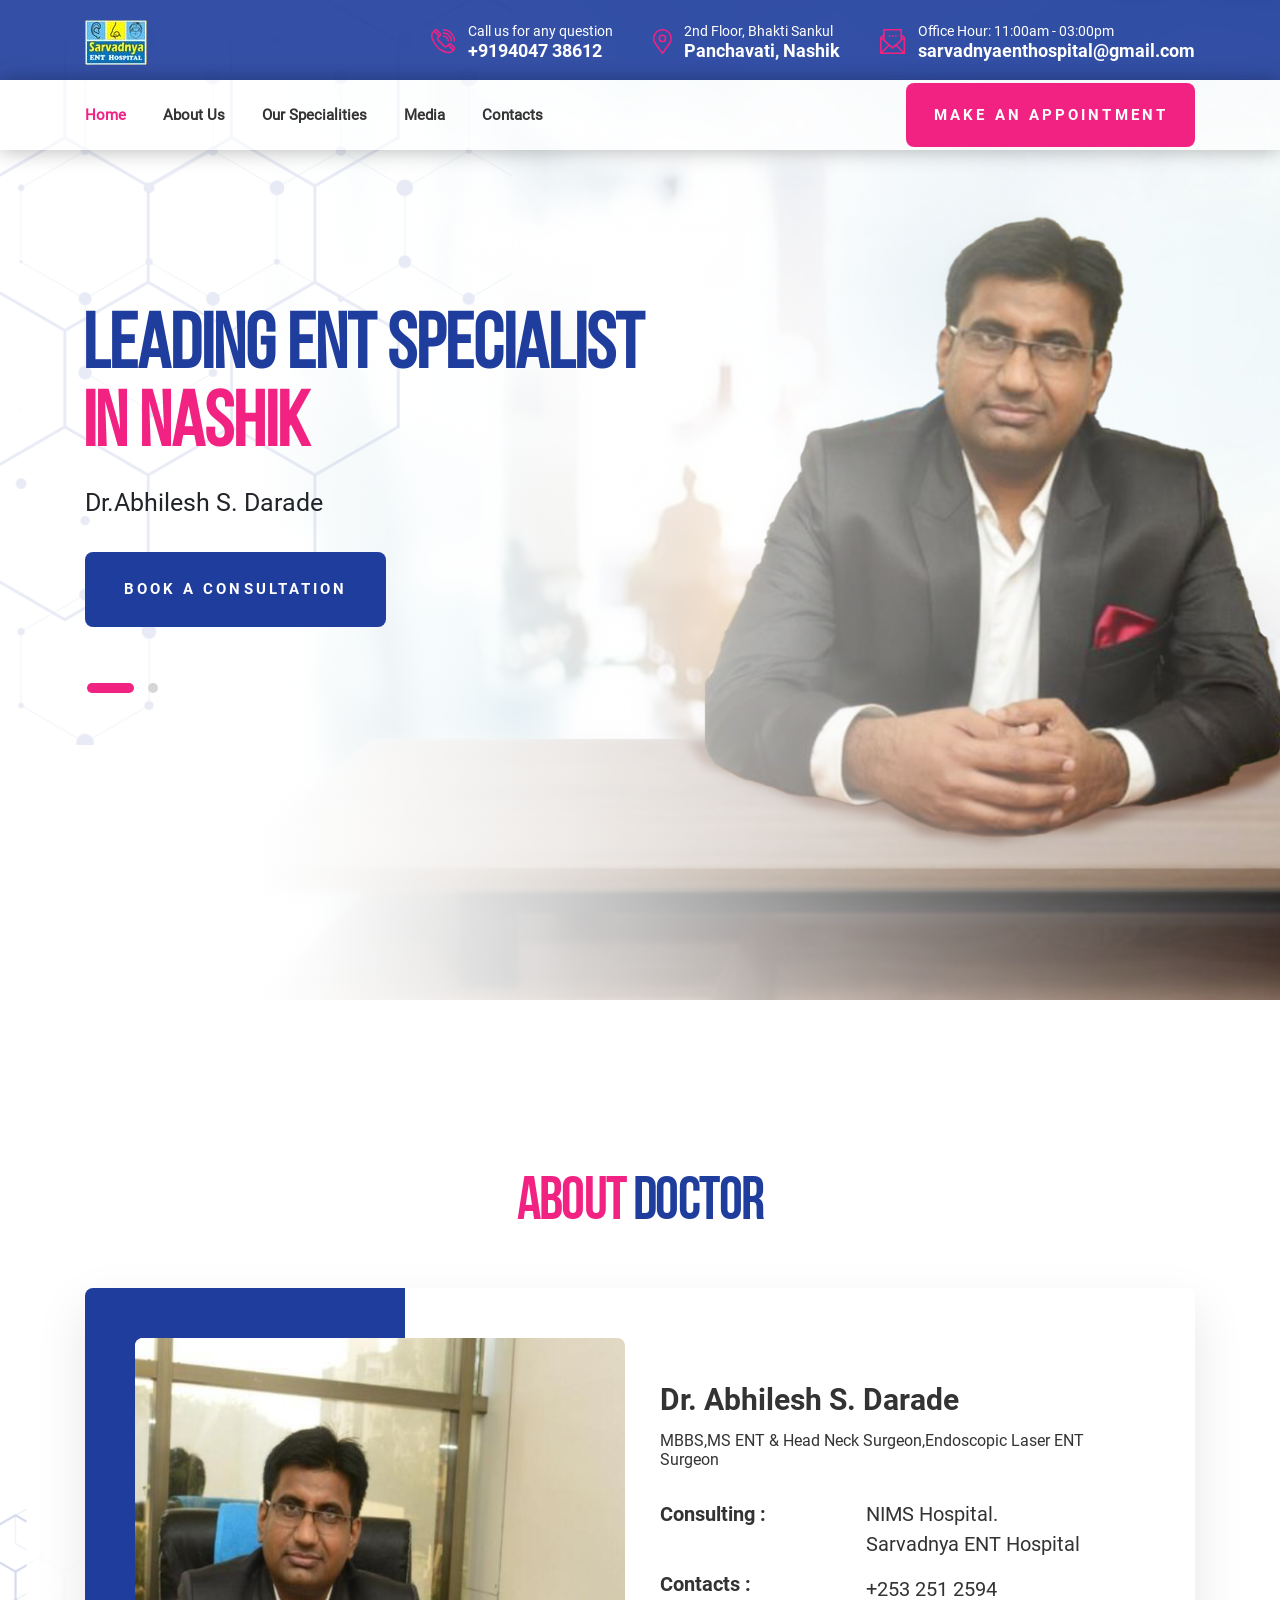
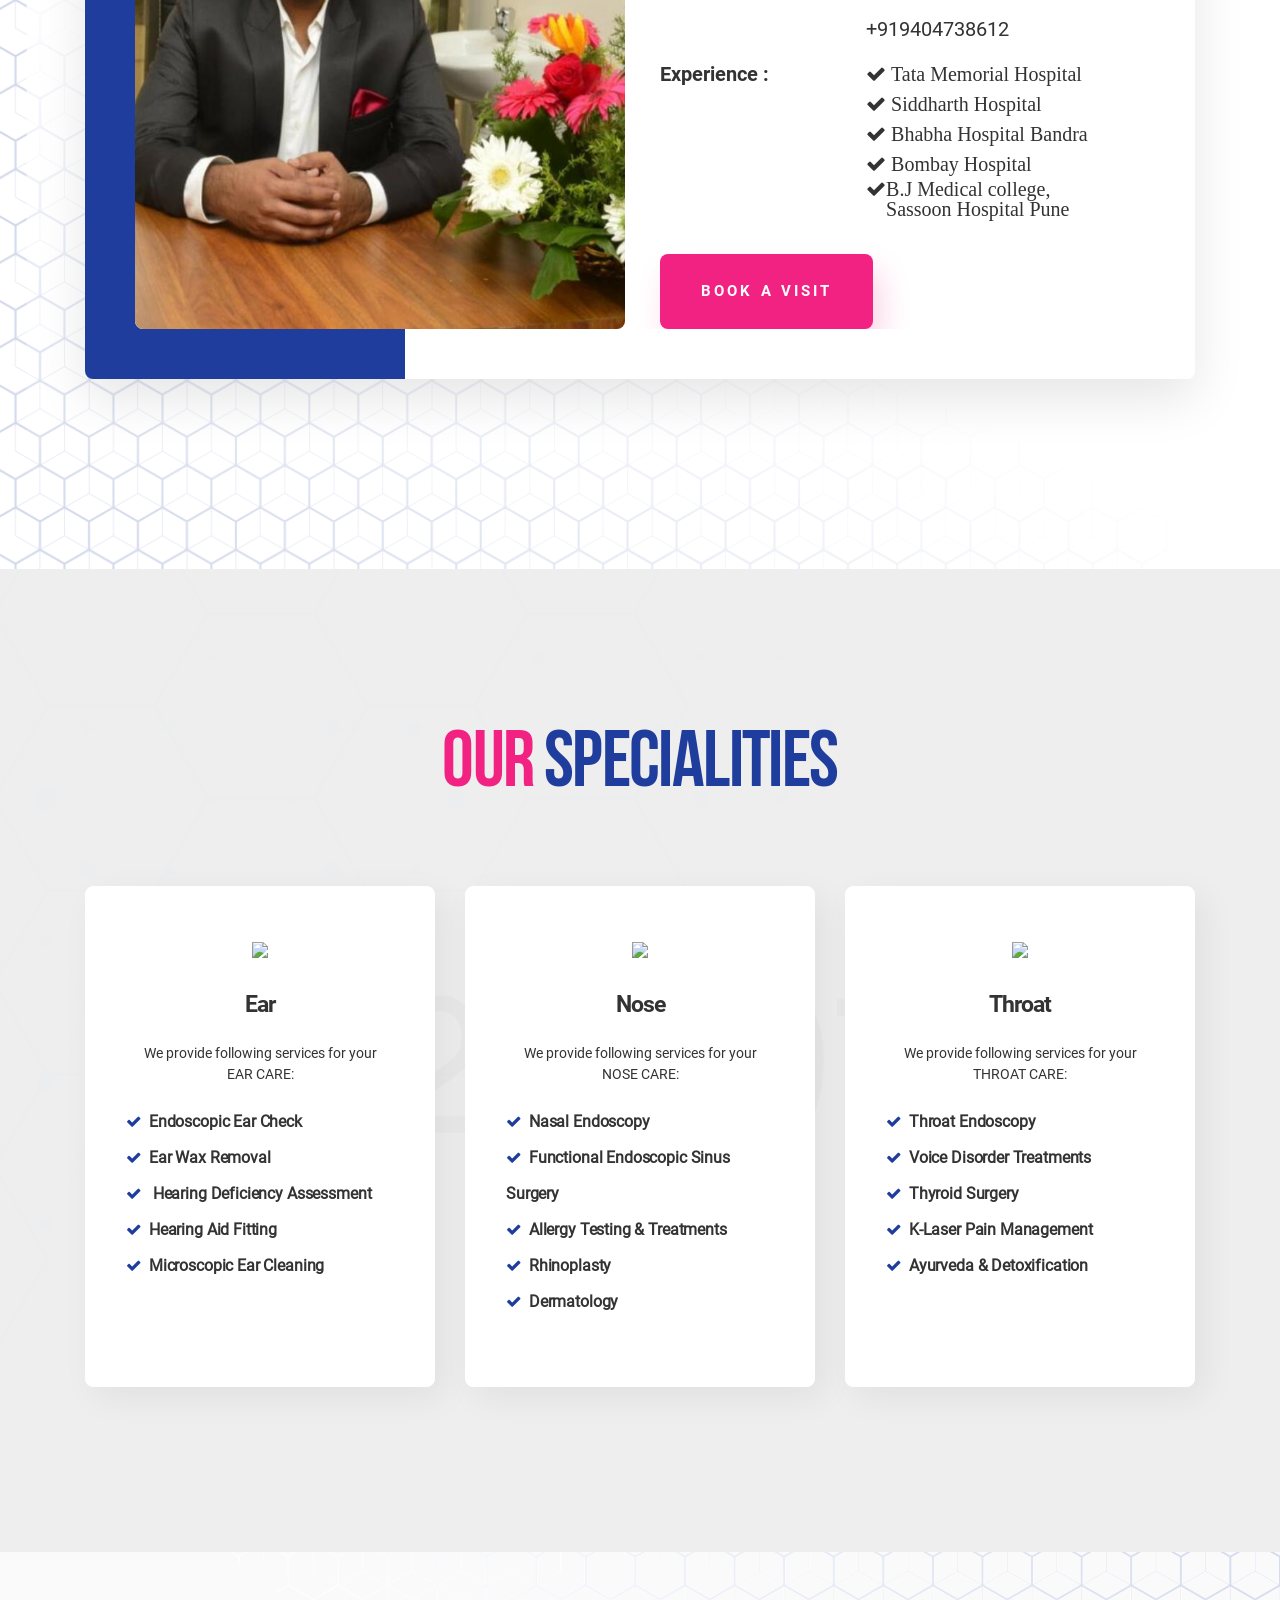
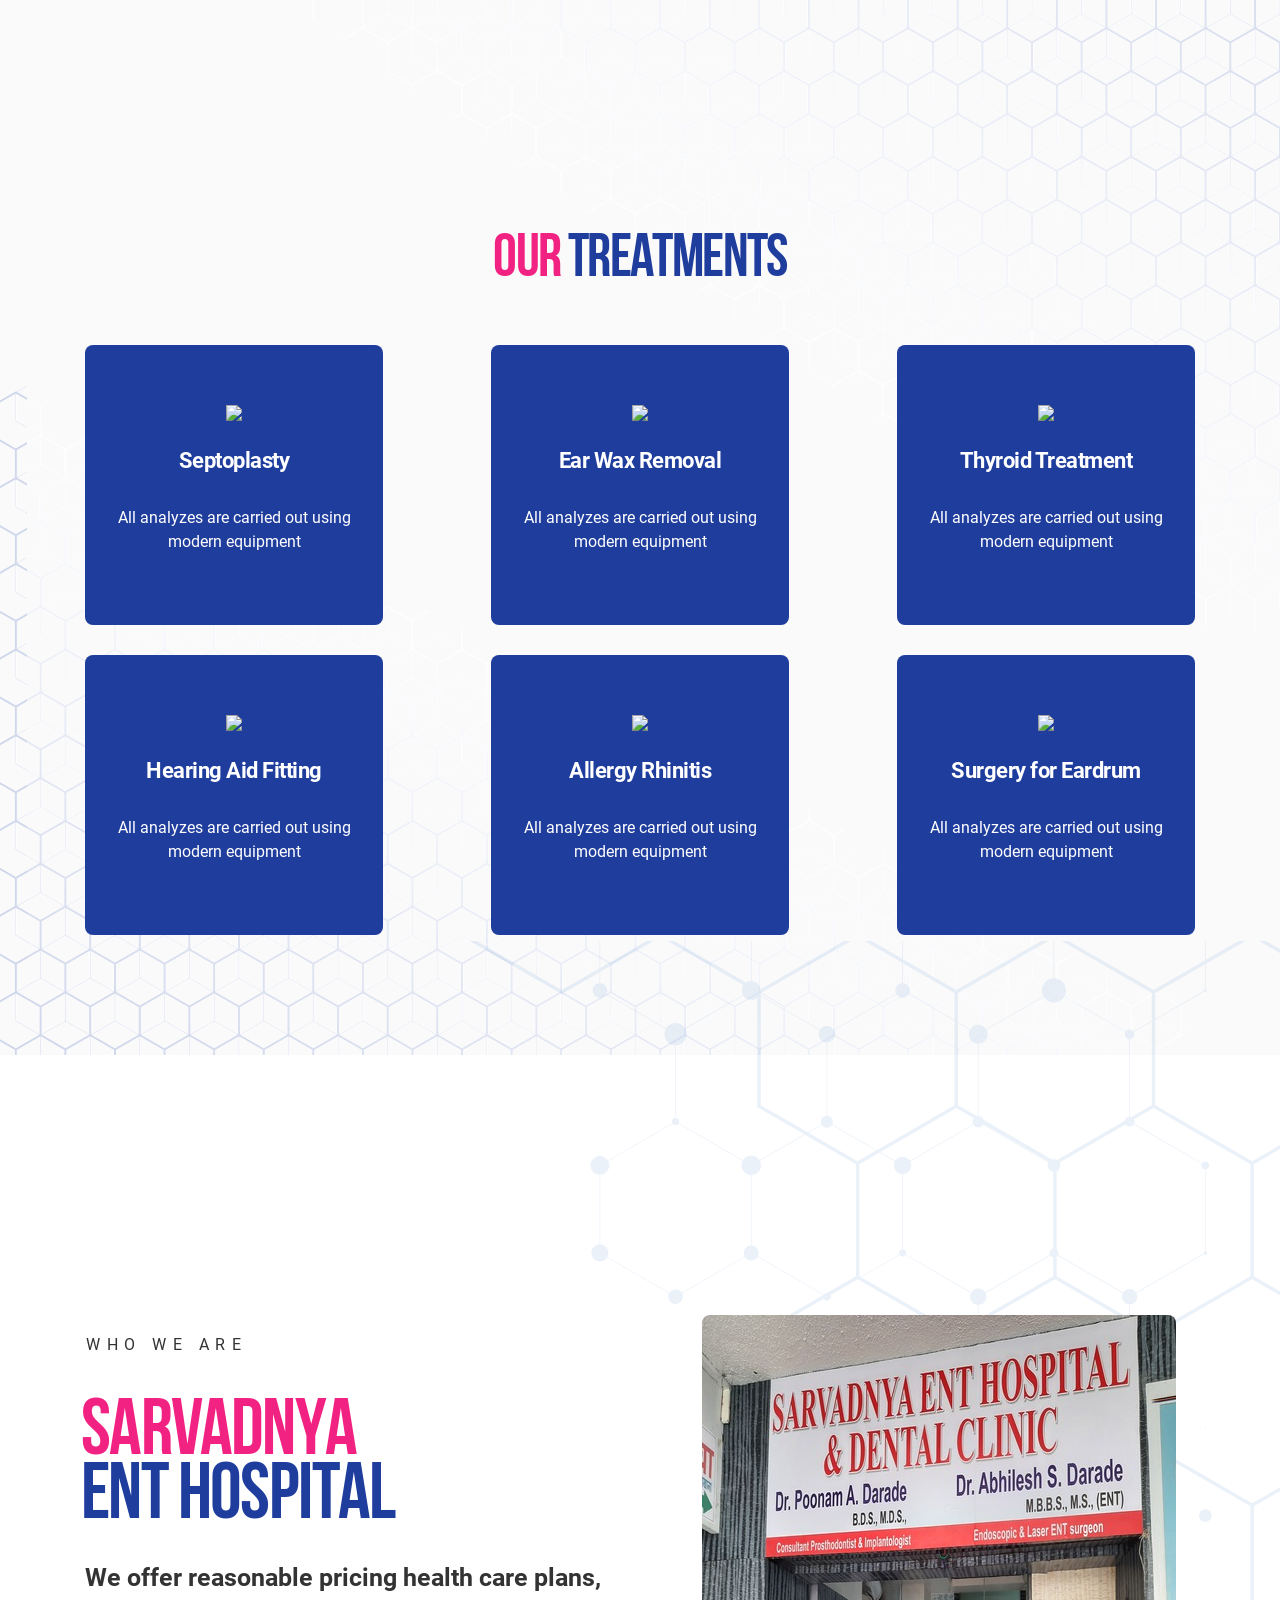
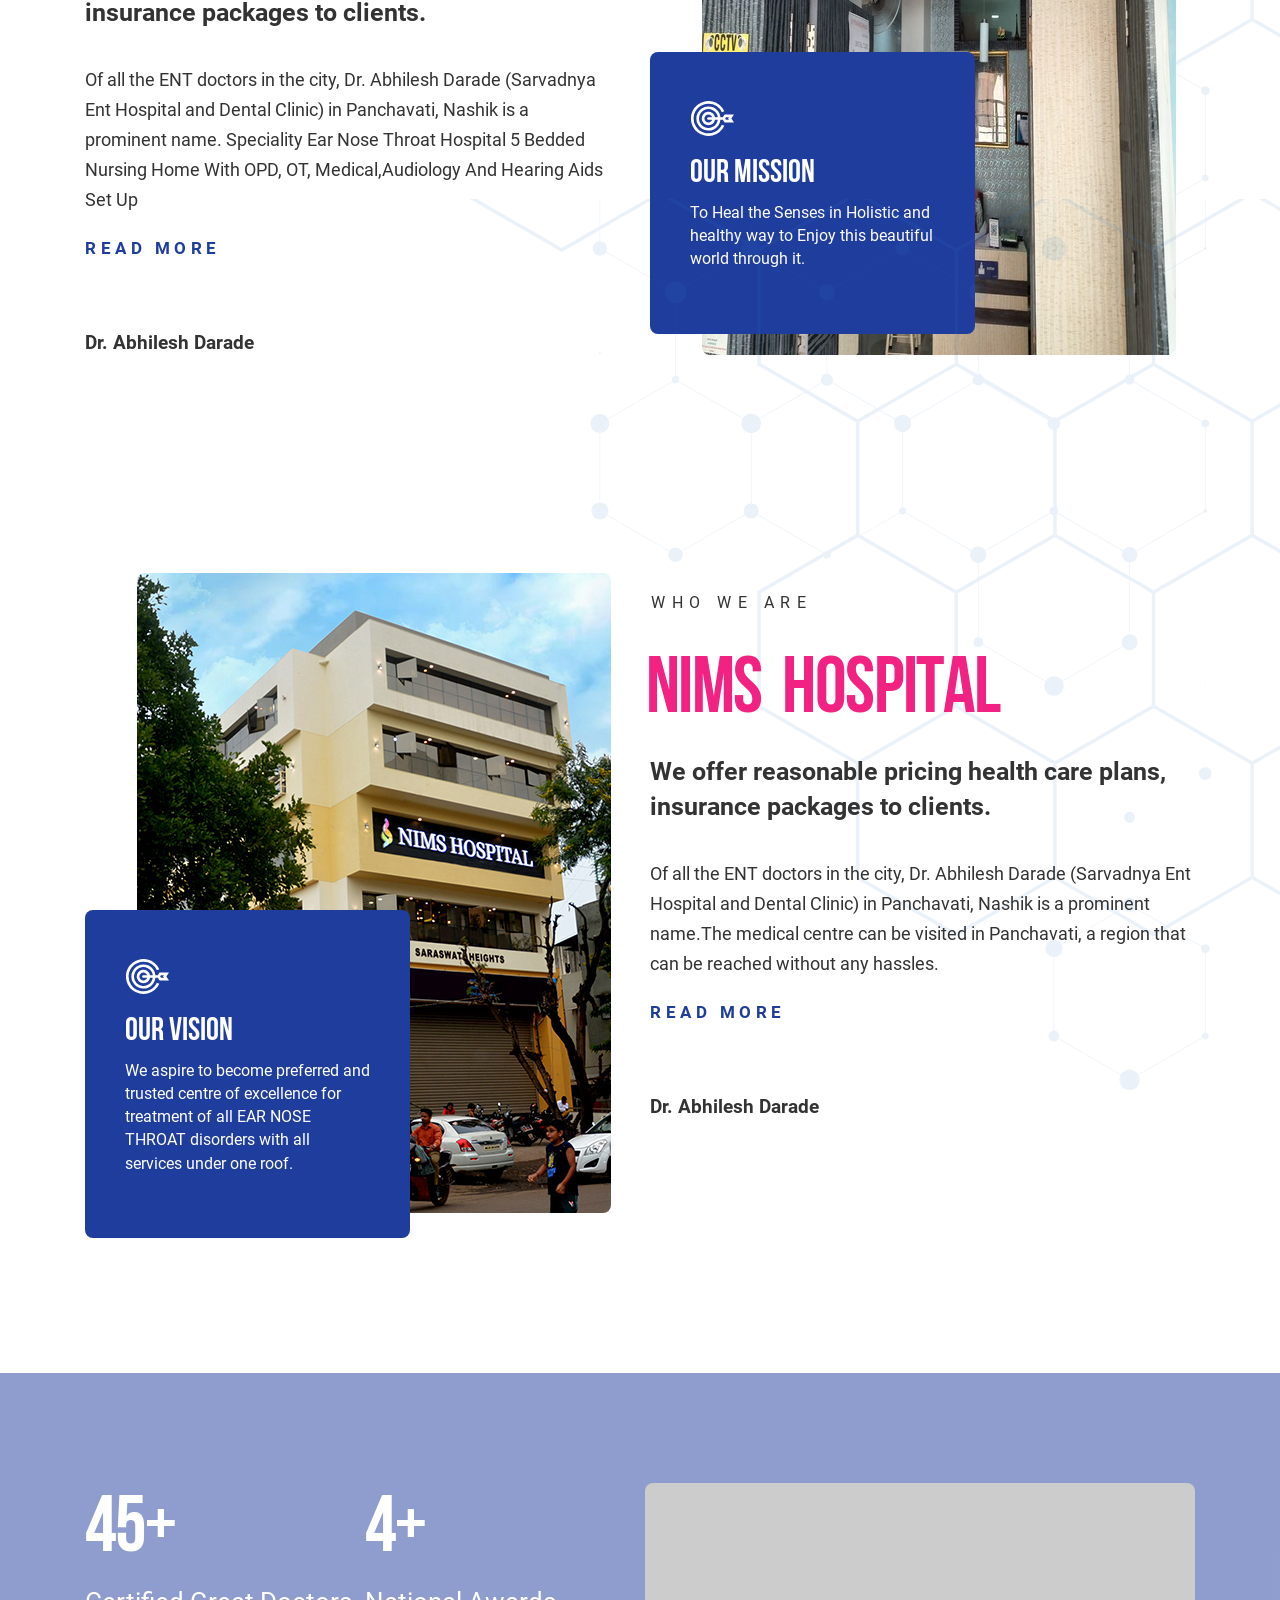
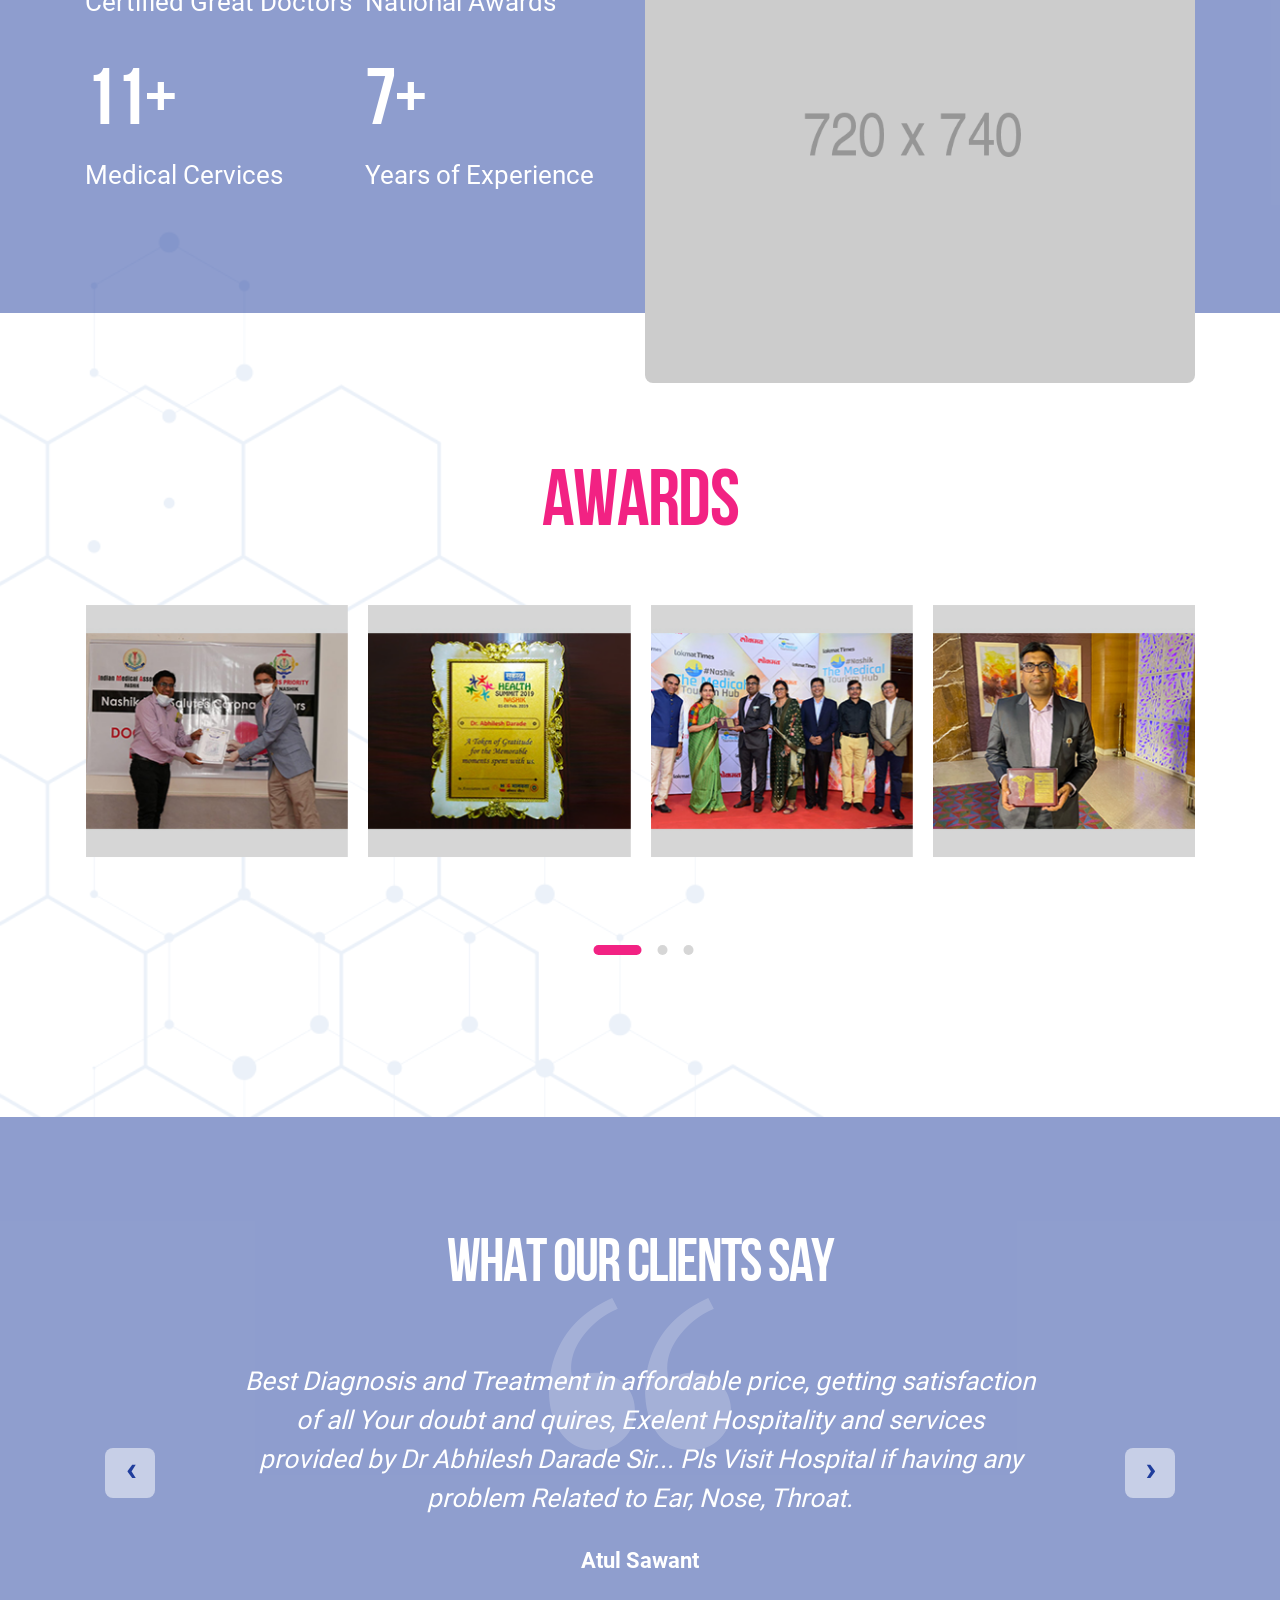
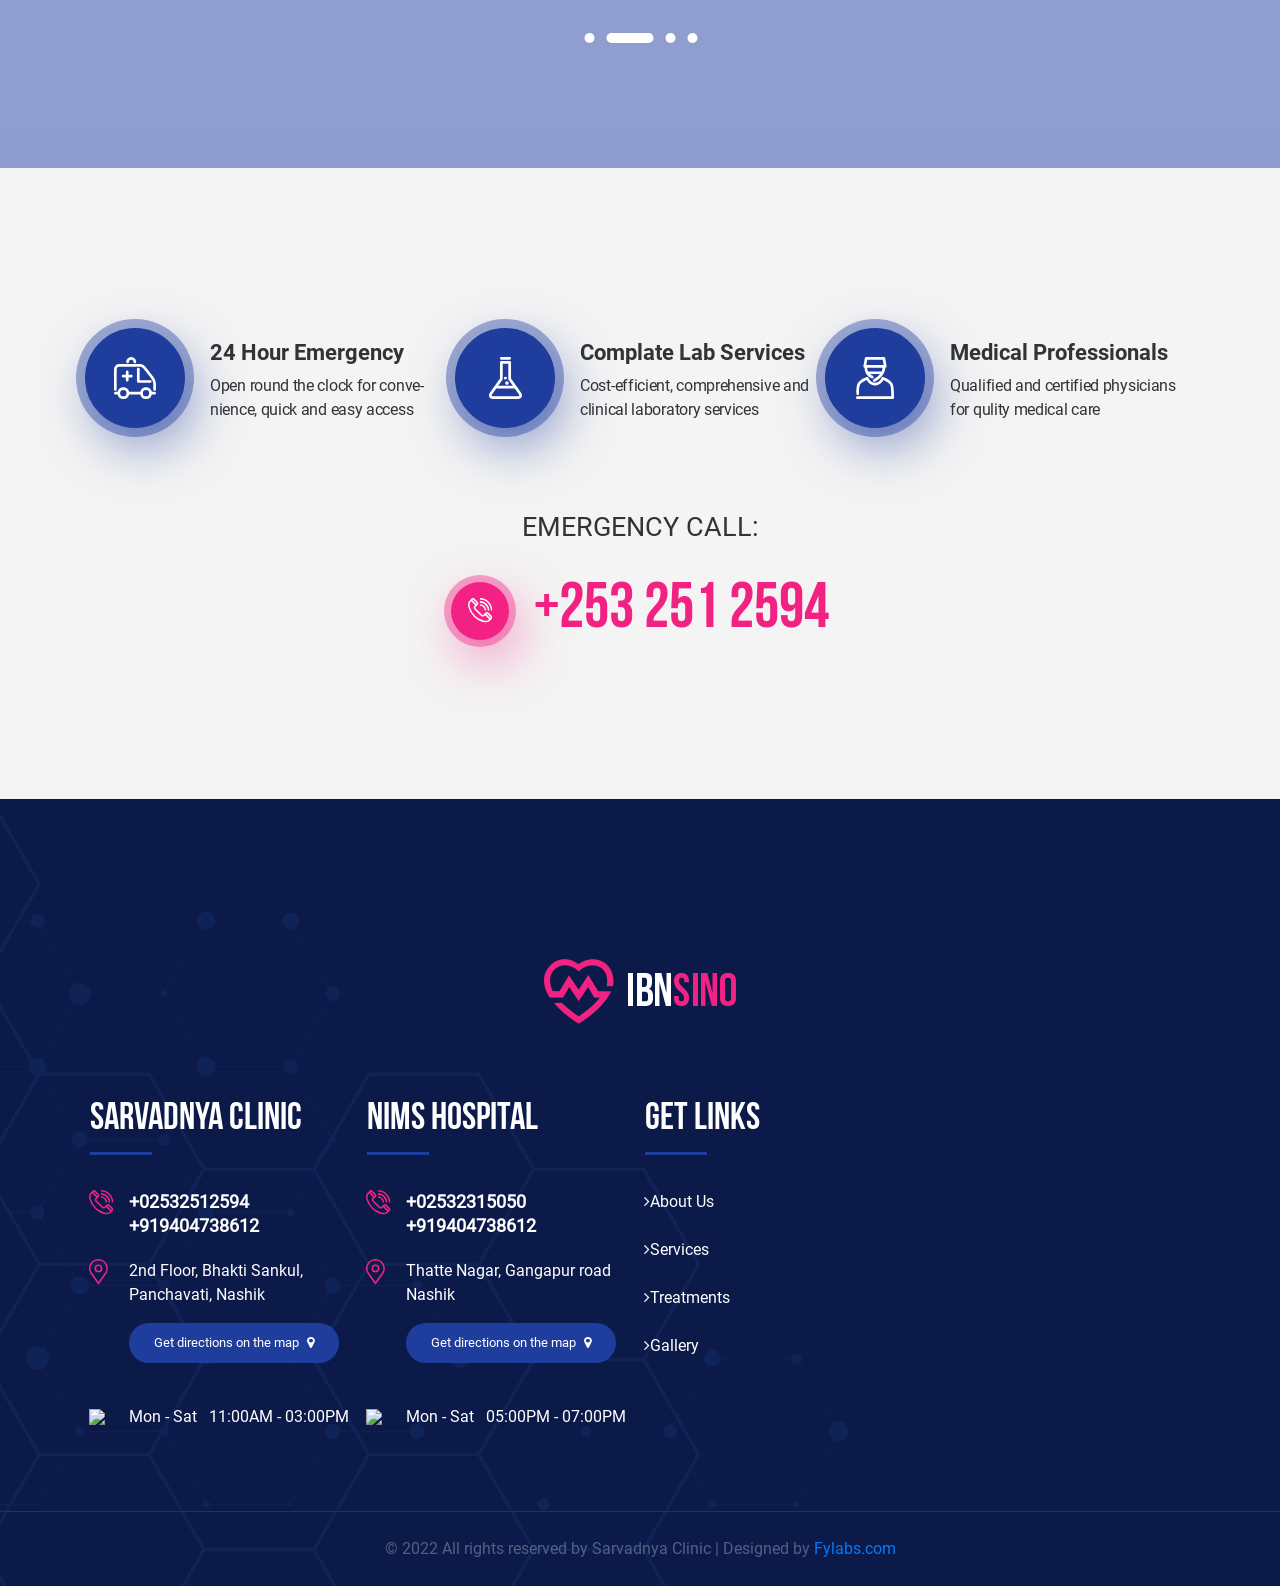
==== commit ffc11ba4: "changes" ====
--- a/index.html
+++ b/index.html
@@ -86,7 +86,7 @@
                                 d="M1239.84,377.423v-16.85l3.15-2.723v-5.556h18.87v5.556l3.14,2.723v16.85h-25.16Zm22.48-1.57-6.57-6.557-3.33,2.884-3.33-2.884-6.56,6.557h19.79Zm-20.91-1.11,6.49-6.478-6.49-5.614v12.092Zm1.58-14.814-1.16,1,1.16,1v-2.005Zm17.29,3.359v-9.424h-15.72v9.424h-0.01l7.87,6.813,7.87-6.813h-0.01Zm1.58-3.359v2.005l1.15-1Zm1.57,2.722-6.49,5.614,6.49,6.478V362.651Zm-11.8-4.076h1.58v1.571h-1.58v-1.571Zm4.72,1.571h-1.57v-1.571h1.57v1.571Zm-7.86-1.571h1.57v1.571h-1.57v-1.571Z"
                                 transform="translate(-1239.84 -352.281)" /> </svg>
                         <div class="header-top__call-text">
-                            <p>Office Hour: 11:00am - 04:00pm</p>
+                            <p>Office Hour: 11:00am - 03:00pm</p>
                             <a href="mailto:sarvadnyaenthospital@gmail.com">sarvadnyaenthospital@gmail.com</a>
                         </div>
                     </div>
@@ -140,7 +140,7 @@
                         
 
                         <li class="navbar__menu-item">
-                            <a class="navbar__menu-link" href="specialities.html">Our Specialities</a>
+                            <a class="navbar__menu-link" href="services.html">Our Specialities</a>
                             <!--<ul class="navbar__submenu">
                                 <li class="navbar__submenu-item">
                                     <a href="index.html" class="navbar__submenu-link">Tympanoplsty</a>
@@ -583,7 +583,7 @@
         <!-- End of .our-numbers -->
 
         <!-- Start of .specialists -->
-        <section class="specialists">
+        <section class="specialists" id="gallery">
             <div class="specialists__bg">
                 <div class="icon">
                     <img src="./images/png-shapes/specialists__left-bottom-shape.png">
@@ -988,11 +988,11 @@
                                         </li>
                                         <br>
                                         <li>
-                                            <a href="#faq"><i class="fa fa-angle-right"></i>Treatments</a>
+                                            <a href="#department"><i class="fa fa-angle-right"></i>Treatments</a>
                                         </li>
                                         <br>
                                         <li>
-                                            <a href="#faq"><i class="fa fa-angle-right"></i>Gallery</a>
+                                            <a href="#gallery"><i class="fa fa-angle-right"></i>Gallery</a>
                                         </li>
                                         
                                     </ul>
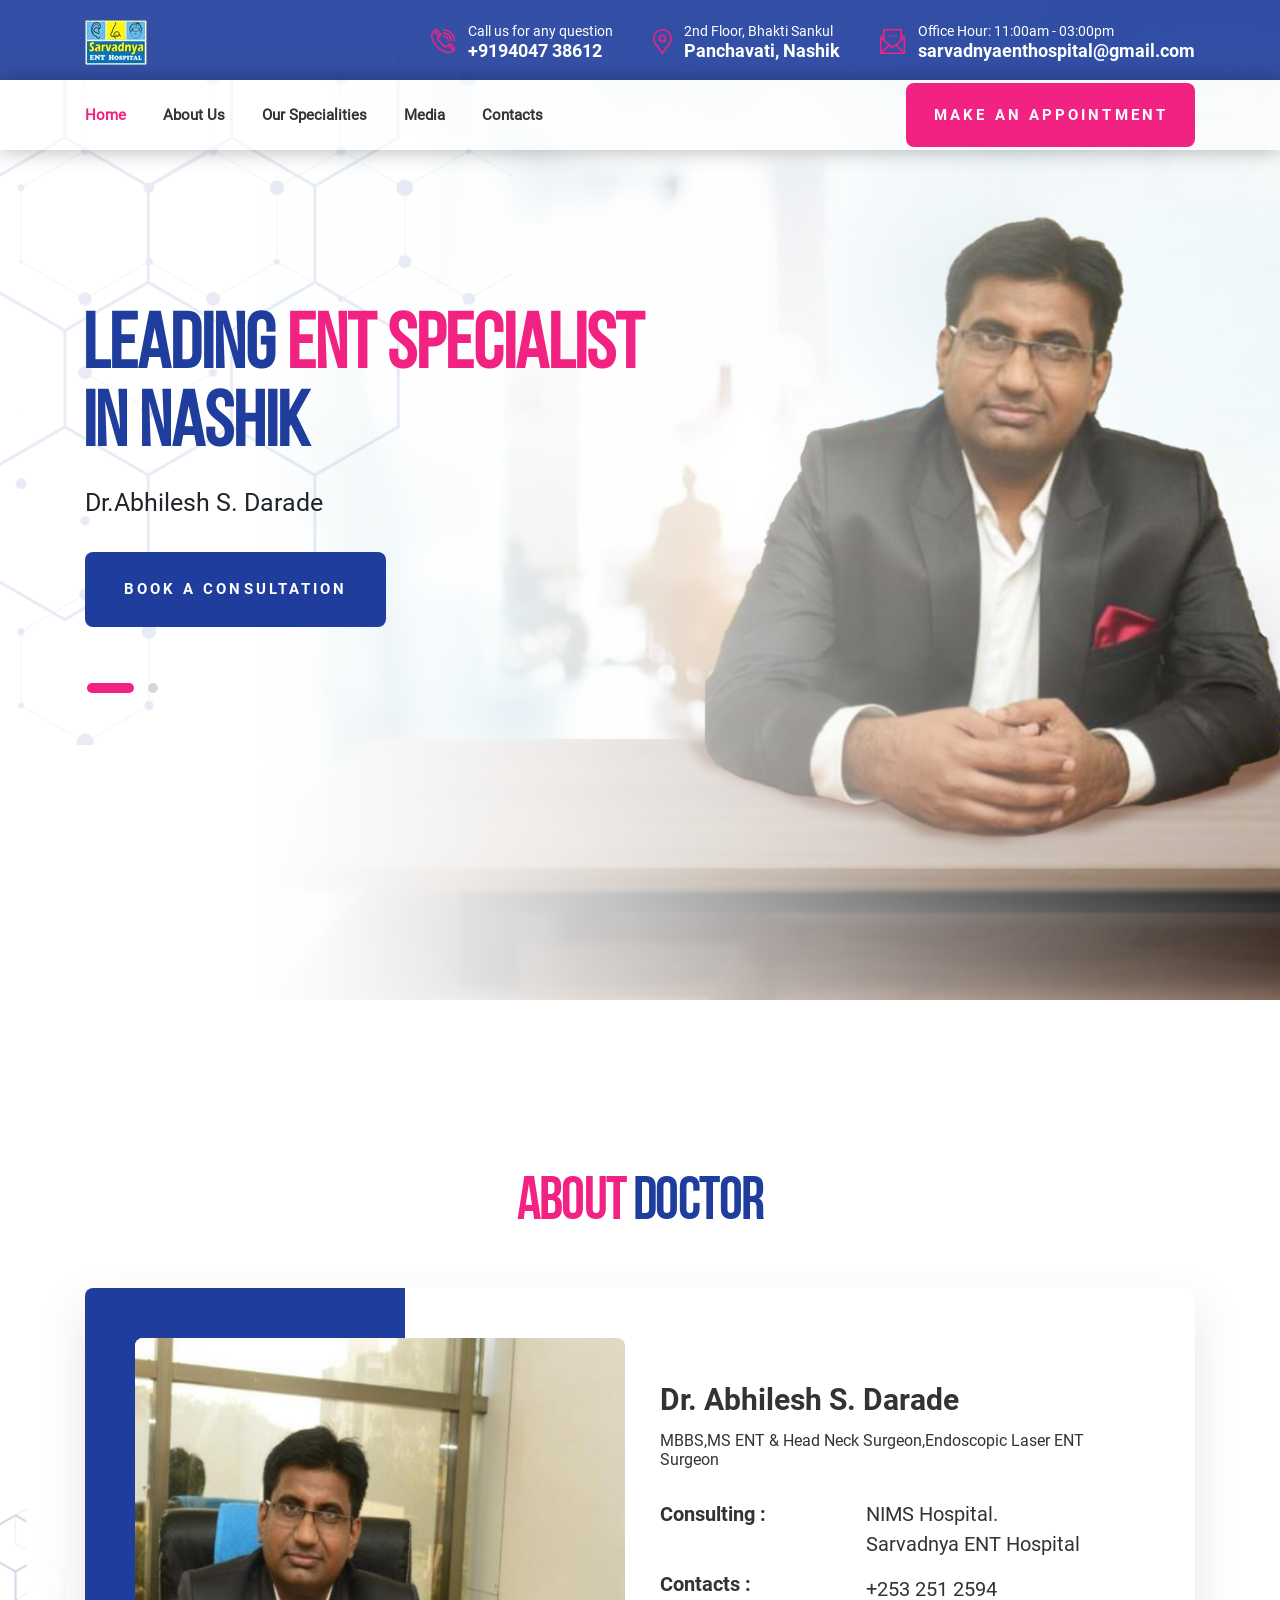
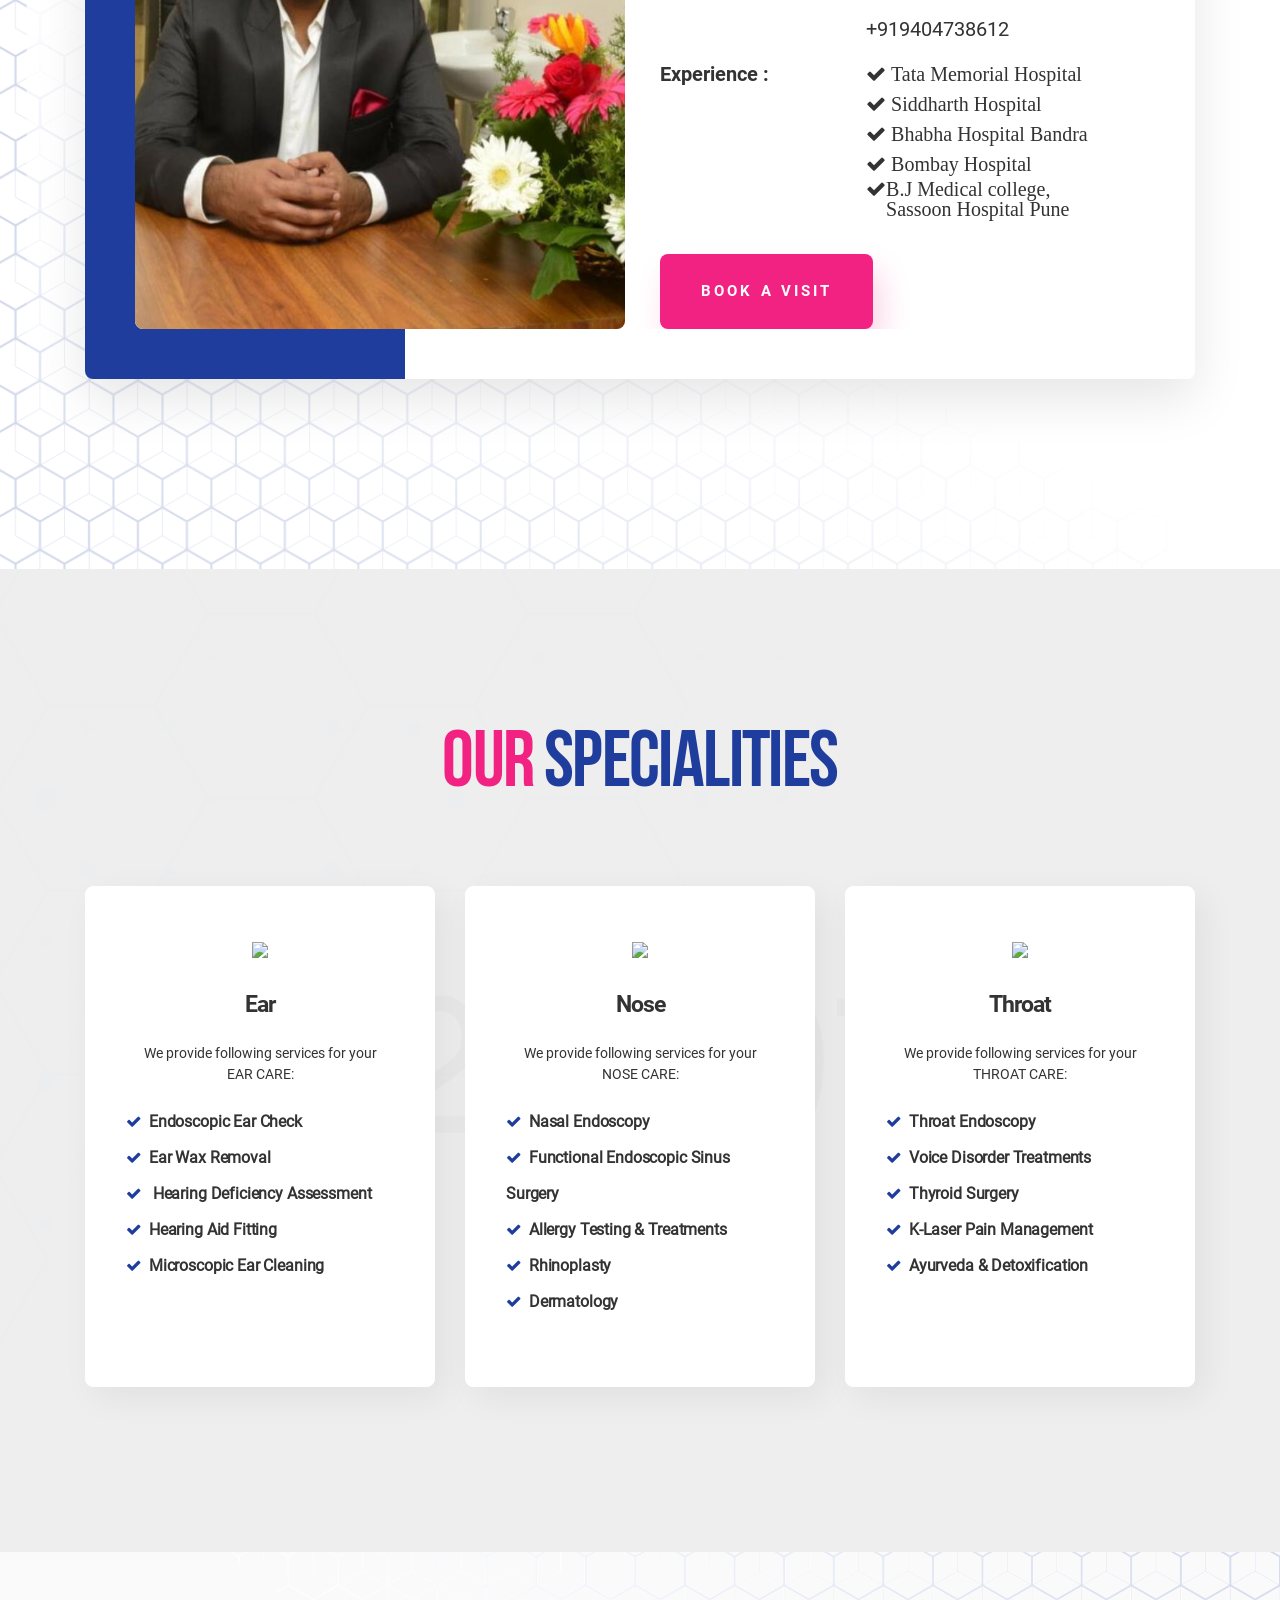
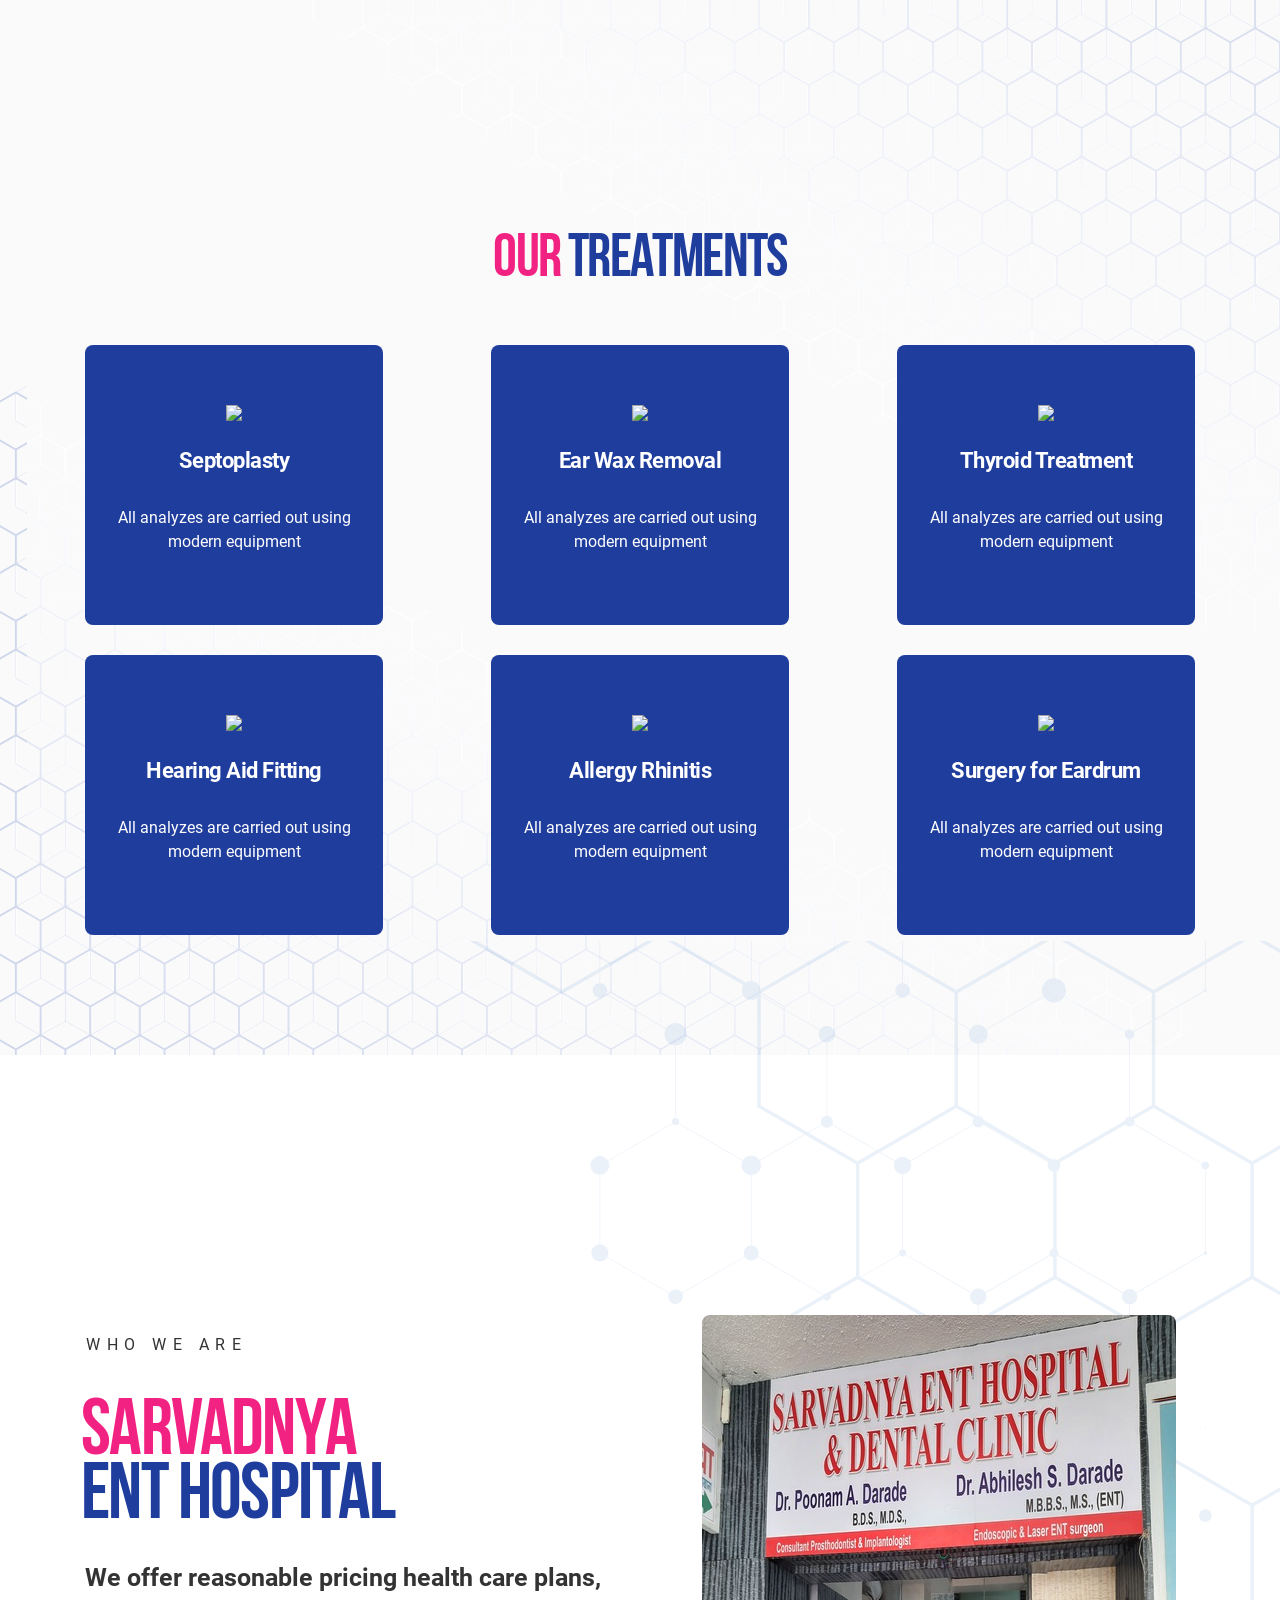
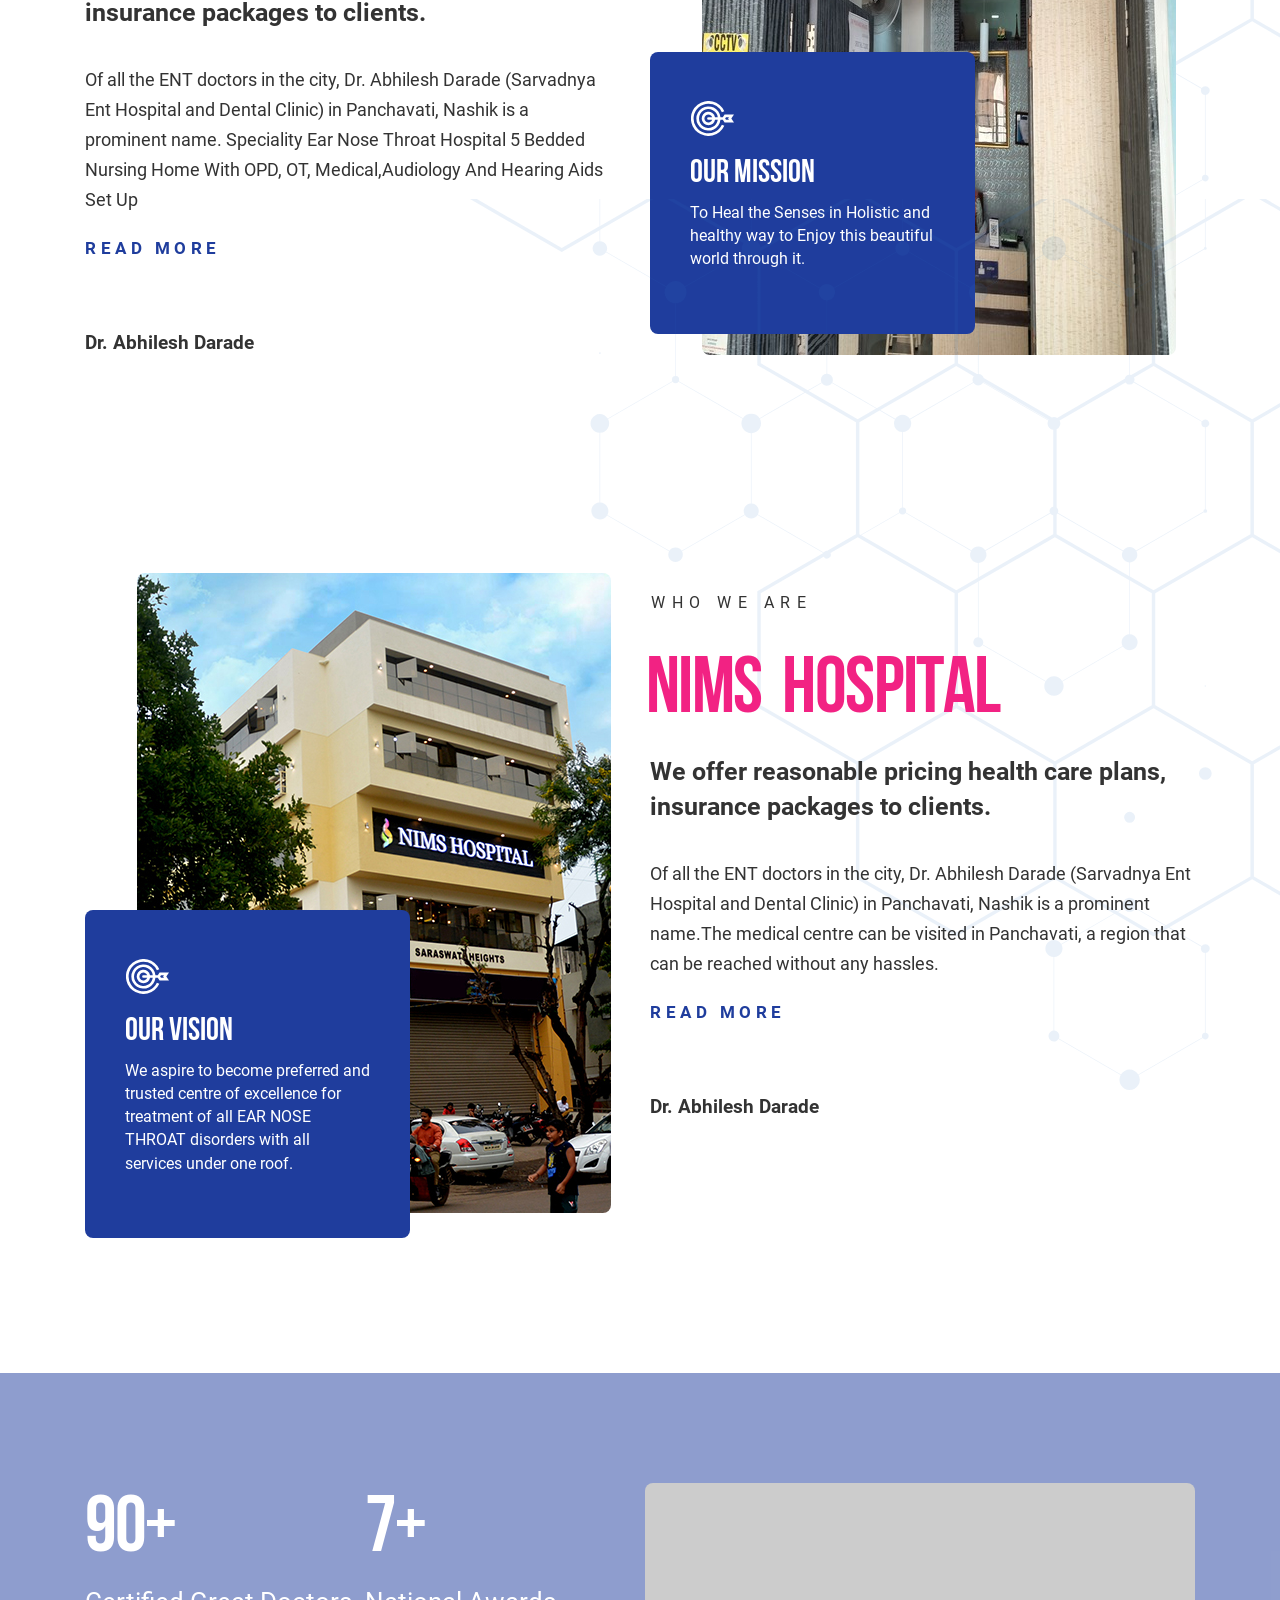
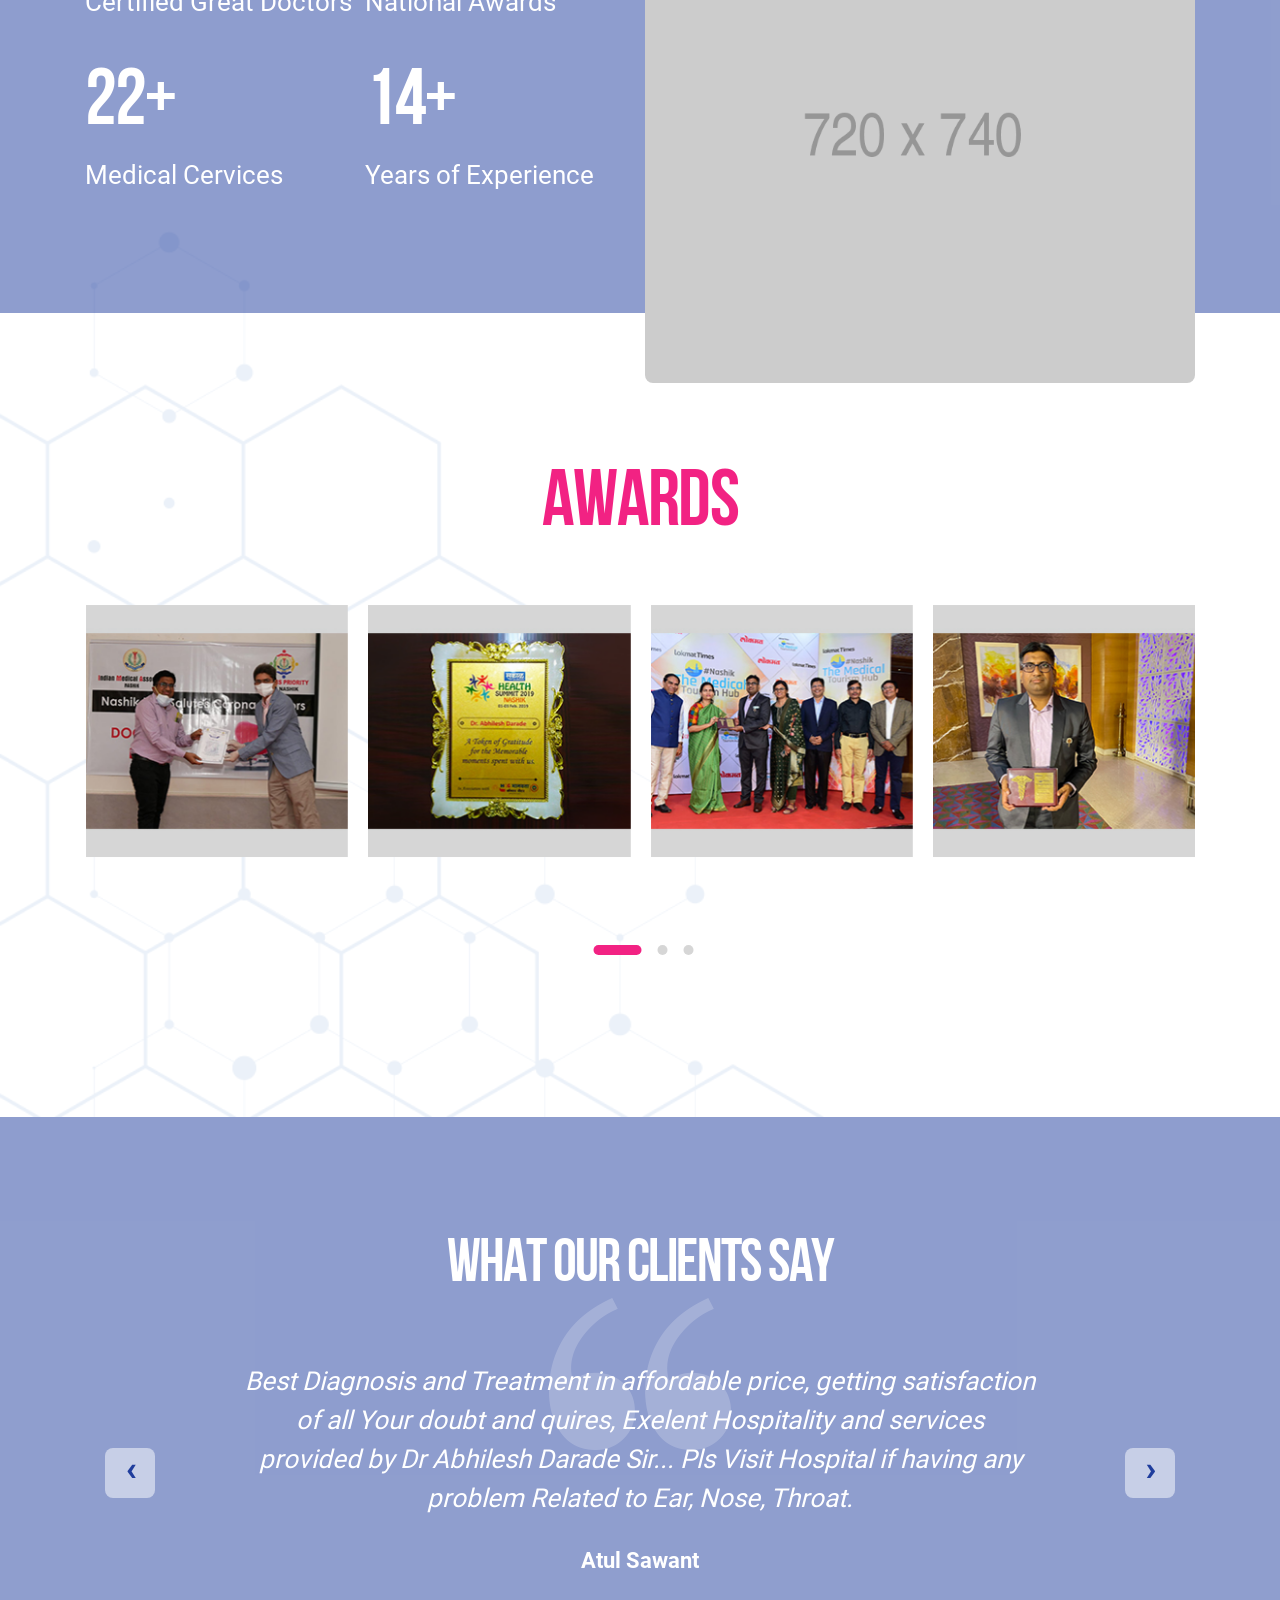
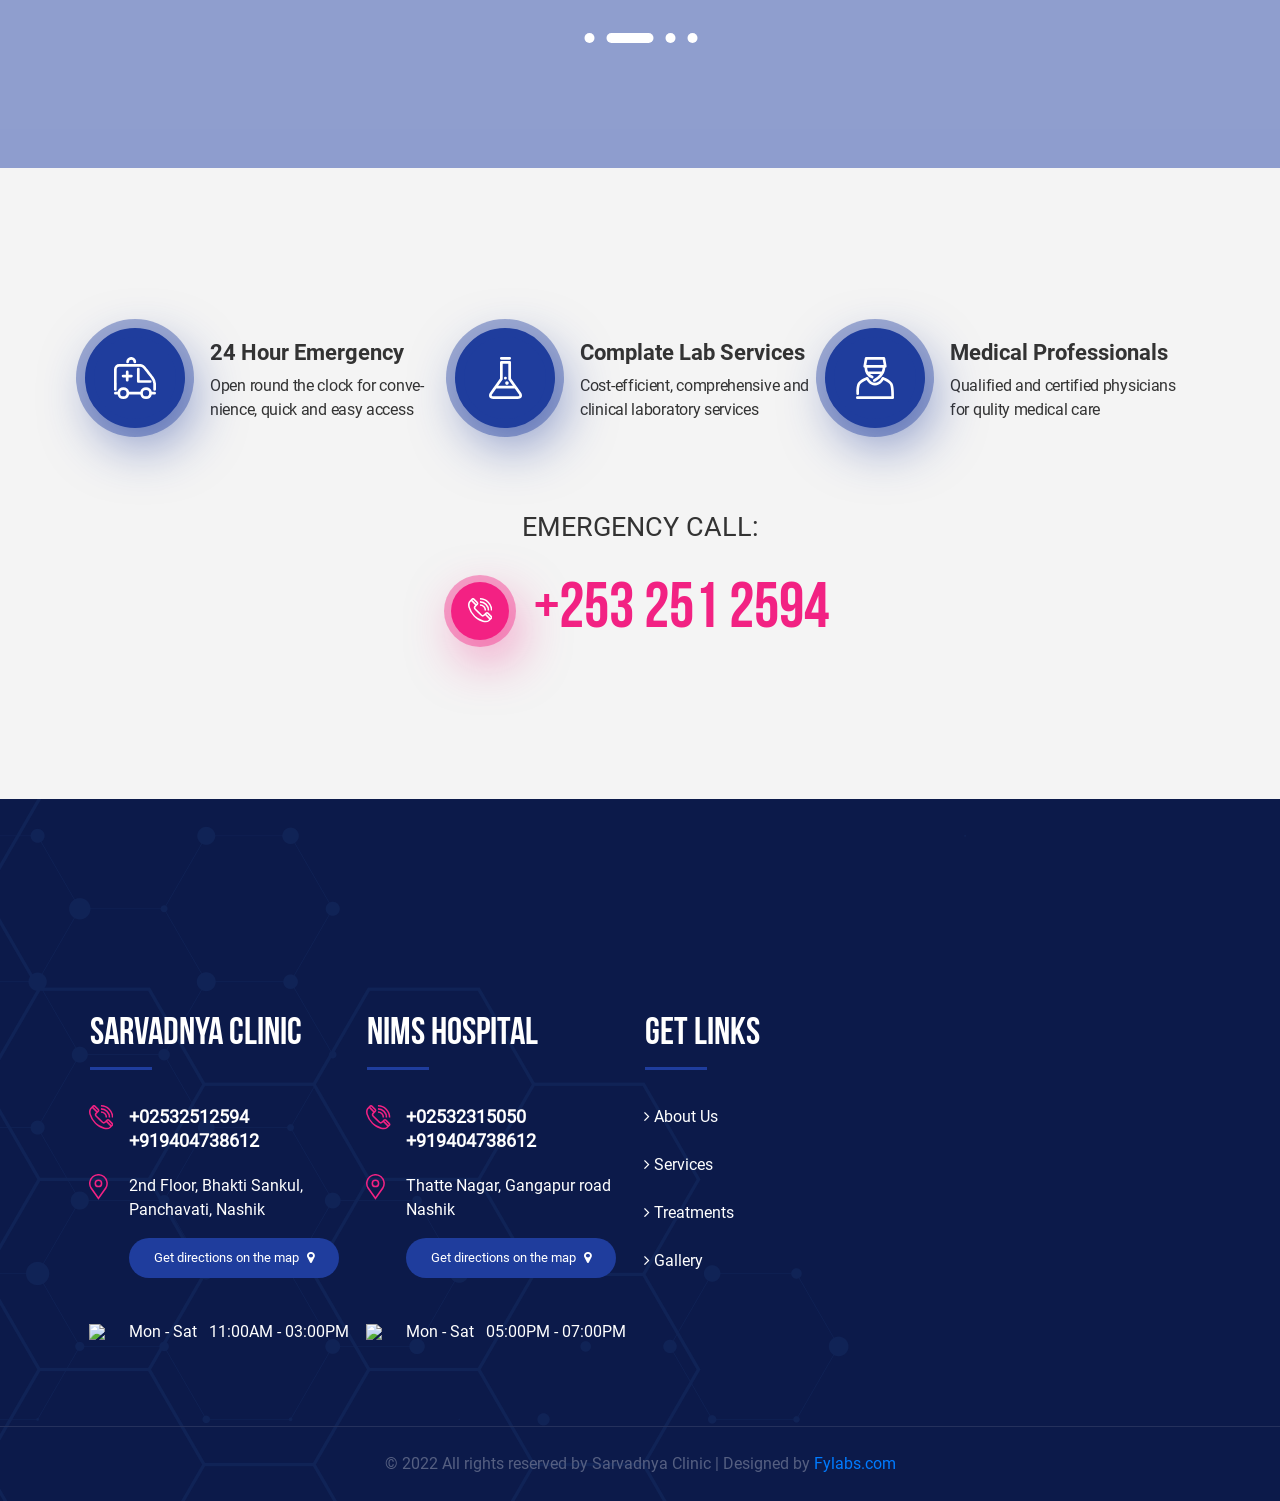
==== commit 543d4172: "changes" ====
--- a/index.html
+++ b/index.html
@@ -201,7 +201,7 @@
                     </div>
                     <div class="container">
                         <div class="slide-item__block">
-                            <h1 class="slide-item__title">Leading ENT specialist<br><span>In Nashik</span>
+                            <h1 class="slide-item__title">Leading <span>ENT specialist</span><br>In Nashik
                             </h1>
                             <h4 class="slide-item__subtitle">Dr.Abhilesh S. Darade</h4>
                             <a href="departments-details_left.html" class="btn btn_blue">BOOK A CONSULTATION</a>
@@ -218,7 +218,7 @@
                     </div>
                     <div class="container">
                         <div class="slide-item__block">
-                            <h1 class="slide-item__title">Advance Care of Sences<br>ENT<span>-Ear NOSE THROAT</span>
+                            <h1 class="slide-item__title">Advance Care of Senses<br>ENT<span>-Ear NOSE THROAT</span>
                             </h1>
                             <h4 class="slide-item__subtitle">Dr.Abhilesh S. Darade</h4>
                             <a href="departments-details_left.html" class="btn btn_blue" >BOOK A CONSULTATION</a>
@@ -594,7 +594,7 @@
                 
                 <div class="specialists__carousel owl-carousel owl-theme" >
 
-                    <a href="doctors-single_right.html" class="specialists__item">
+                    <a href="cases-3_columns.html" class="specialists__item">
                         
                             <div class="img">
                                 <img src="./images/awards&certificates/IMG-20200701-WA0008 (1).jpg">
@@ -603,7 +603,7 @@
                         
                     </a>
 
-                    <a href="doctors-single_right.html" class="specialists__item">
+                    <a href="cases-3_columns.html" class="specialists__item">
                         <!--<div class="inner-block">-->
                             <div class="img">
                                 <img src="./images/awards&certificates/IMG_20190206_144728 (1).jpg">
@@ -611,7 +611,7 @@
                         <!--</div>-->
                     </a>
 
-                    <a href="doctors-single_right.html" class="specialists__item">
+                    <a href="cases-3_columns.html" class="specialists__item">
                         
                             <div class="img">
                                 <img src="./images/awards&certificates/PHOTO-2022-04-14-12-04-44 (2).jpg">
@@ -622,7 +622,7 @@
 
                 
 
-                    <a href="doctors-single_right.html" class="specialists__item">
+                    <a href="cases-3_columns.html" class="specialists__item">
                         
                         <div class="img">
                             <img src="./images/awards&certificates/IMG_3855.JPG">
@@ -631,7 +631,7 @@
                     
                 </a>
 
-                    <a href="doctors-single_right.html" class="specialists__item">
+                    <a href="cases-3_columns.html" class="specialists__item">
                         
                             <div class="img">
                                 <img src="./images/awards&certificates/IMG_3865.JPG">
@@ -640,7 +640,7 @@
                         
                     </a>
 
-                    <a href="doctors-single_right.html" class="specialists__item">
+                    <a href="cases-3_columns.html" class="specialists__item">
                         
                             <div class="img">
                                 <img src="./images/awards&certificates/IMG_3881 (1).JPG">
@@ -650,7 +650,7 @@
                     </a>
 
                     
-                    <a href="doctors-single_right.html" class="specialists__item">
+                    <a href="cases-3_columns.html" class="specialists__item">
                         
                             <div class="img">
                                 <img src="./images/awards&certificates/IMG_4101 (1).JPG">
@@ -658,7 +658,7 @@
                             
                        
                     </a>
-                    <a href="doctors-single_right.html" class="specialists__item">
+                    <a href="cases-3_columns.html" class="specialists__item">
                         
                         <div class="img">
                             <img src="./images/awards&certificates/IMG_4105 (2).JPG">
@@ -666,7 +666,7 @@
                         
                    
                 </a>
-                <a href="doctors-single_right.html" class="specialists__item">
+                <a href="cases-3_columns.html" class="specialists__item">
                         
                     <div class="img">
                         <img src="./images/awards&certificates/IMG_4333 (1).JPG">
@@ -870,9 +870,7 @@
             </div>
             <!-- Start of .footer__top -->
             <div class="footer__top">
-                <div class="footer__logo">
-                    <img src="./images/footer-logo.png" alt="footer-logo">
-                </div>
+                
                 <div class="container">
                     <div>
                         <div class="footer__top-blocks">
@@ -980,19 +978,19 @@
                                 <div class="content">
                                     <ul class="menu">
                                         <li>
-                                            <a href="#about"><i class="fa fa-angle-right"></i>About Us</a>
+                                            <a href="#about"> <i class="fa fa-angle-right"></i>     About Us</a>
+                                        </li>
+                                        <br>
+                                        <li> 
+                                            <a href="#services"> <i class="fa fa-angle-right"></i>     Services</a>
                                         </li>
                                         <br>
                                         <li>
-                                            <a href="#services"><i class="fa fa-angle-right"></i>Services</a>
+                                            <a href="#departments"> <i class="fa fa-angle-right"></i>    Treatments</a>
                                         </li>
                                         <br>
                                         <li>
-                                            <a href="#department"><i class="fa fa-angle-right"></i>Treatments</a>
-                                        </li>
-                                        <br>
-                                        <li>
-                                            <a href="#gallery"><i class="fa fa-angle-right"></i>Gallery</a>
+                                            <a href="#gallery"> <i class="fa fa-angle-right"></i>     Gallery</a>
                                         </li>
                                         
                                     </ul>
@@ -1102,6 +1100,43 @@
     <!-- customer js -->
     <script src="./js/index.js"></script>
 
+
+    <script>
+        var url = 'https://wati-integration-service.clare.ai/ShopifyWidget/shopifyWidget.js?79765';
+        var s = document.createElement('script');
+        s.type = 'text/javascript';
+        s.async = true;
+        s.src = url;
+        var options = {
+      "enabled":true,
+      "chatButtonSetting":{
+          "backgroundColor":"#4dc247",
+          "ctaText":"",
+          "borderRadius":"25",
+          "marginLeft":"0",
+          "marginBottom":"50",
+          "marginRight":"50",
+          "position":"right"
+      },
+      "brandSetting":{
+          "brandName":"Sarvadnya ENT Hospital",
+          "brandSubTitle":"Typically replies within a day",
+          "brandImg":"https://cdn.clare.ai/wati/images/WATI_logo_square_2.png",
+          "welcomeText":"Hi there!\nHow can I help you?",
+          "messageText":"Hello, I have a question about {{page_link}}",
+          "backgroundColor":"#0a5f54",
+          "ctaText":"Start Chat",
+          "borderRadius":"25",
+          "autoShow":false,
+          "phoneNumber":"919404738612"
+      }
+    };
+        s.onload = function() {
+            CreateWhatsappChatWidget(options);
+        };
+        var x = document.getElementsByTagName('script')[0];
+        x.parentNode.insertBefore(s, x);
+    </script>
 </body>
 
 </html>
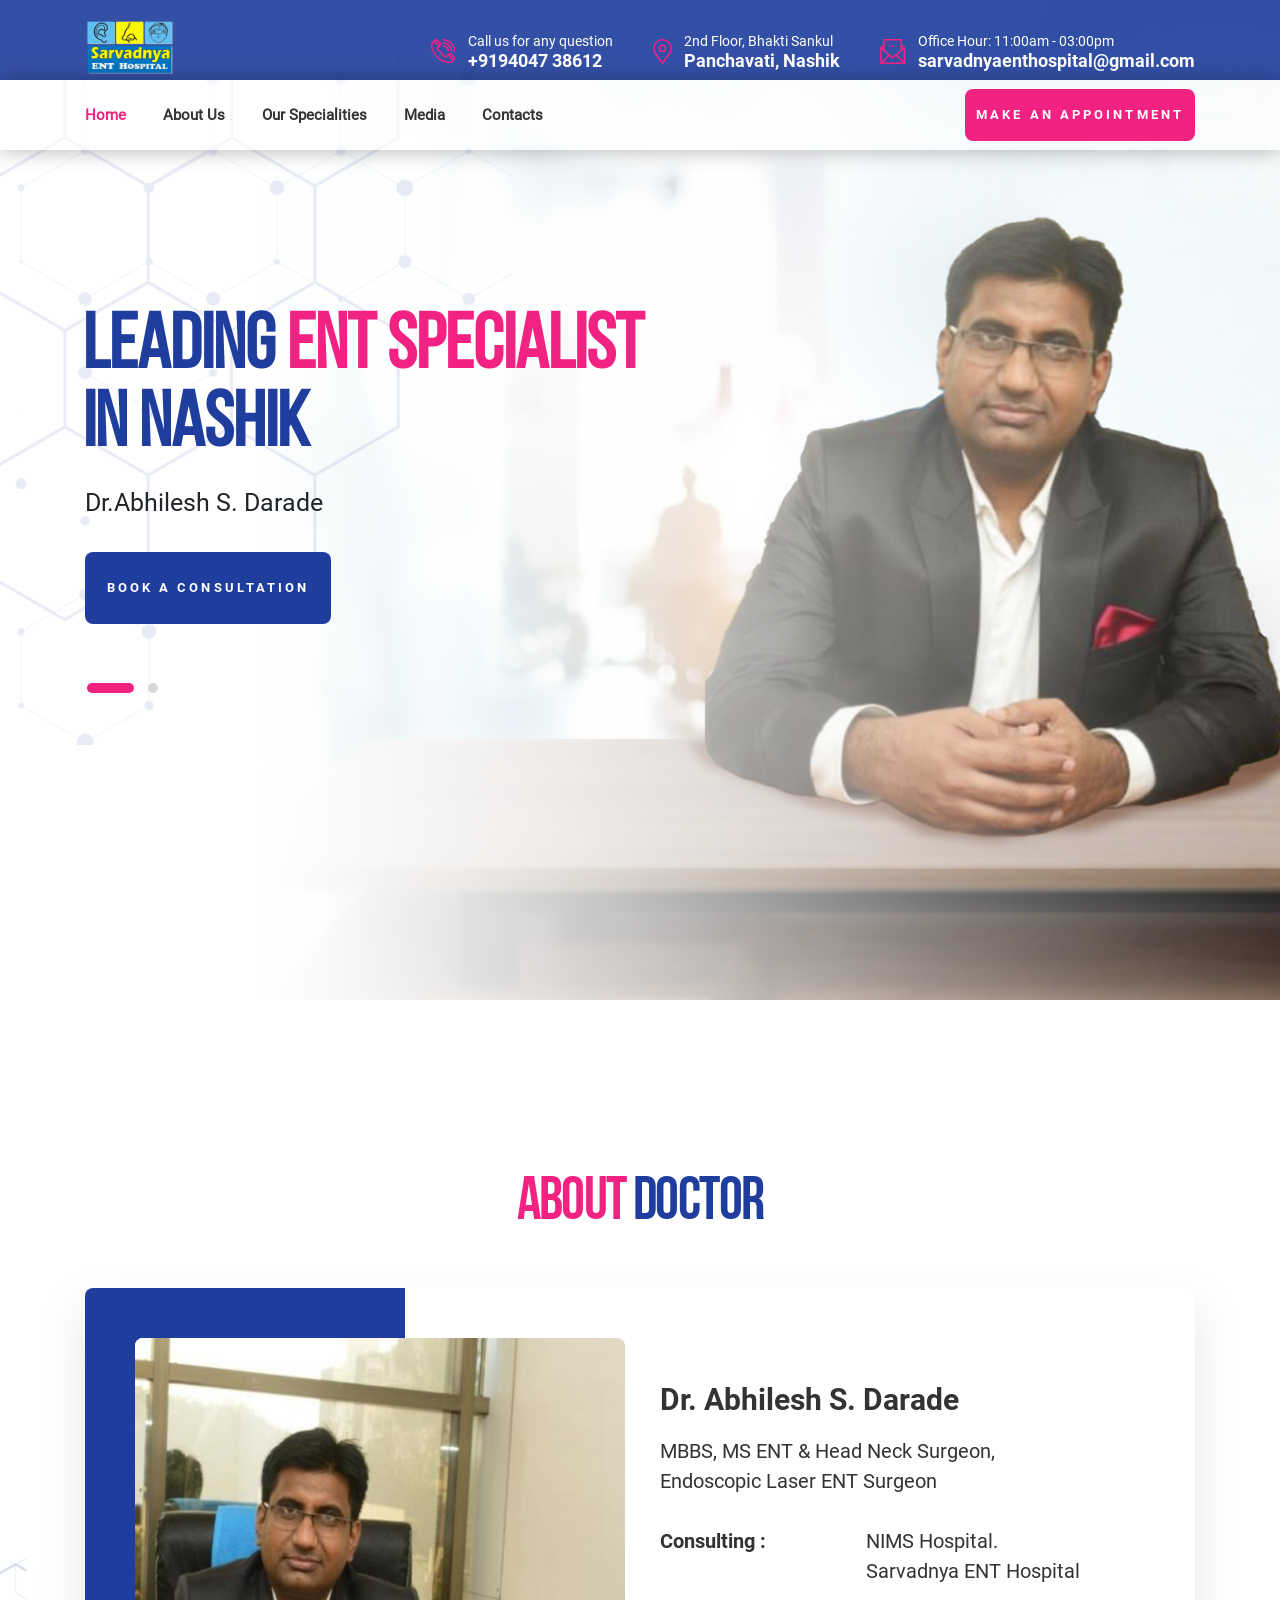
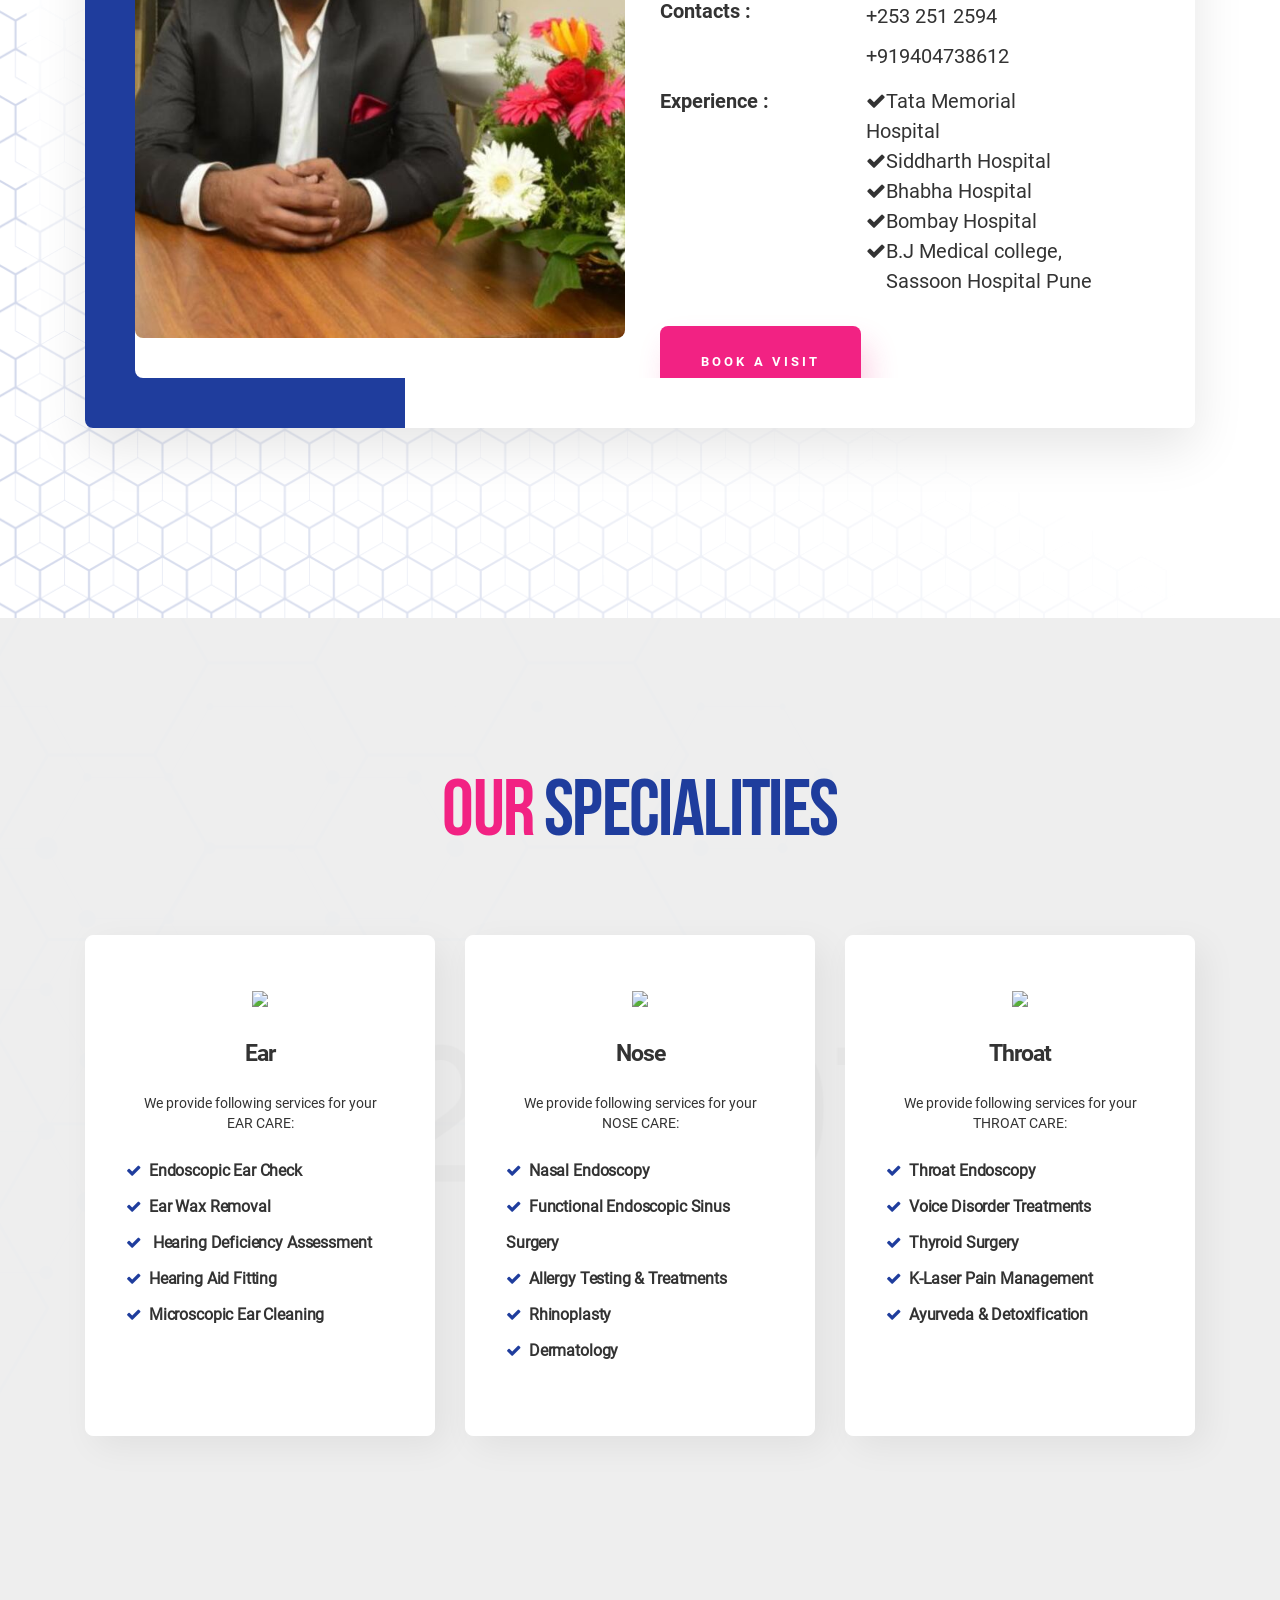
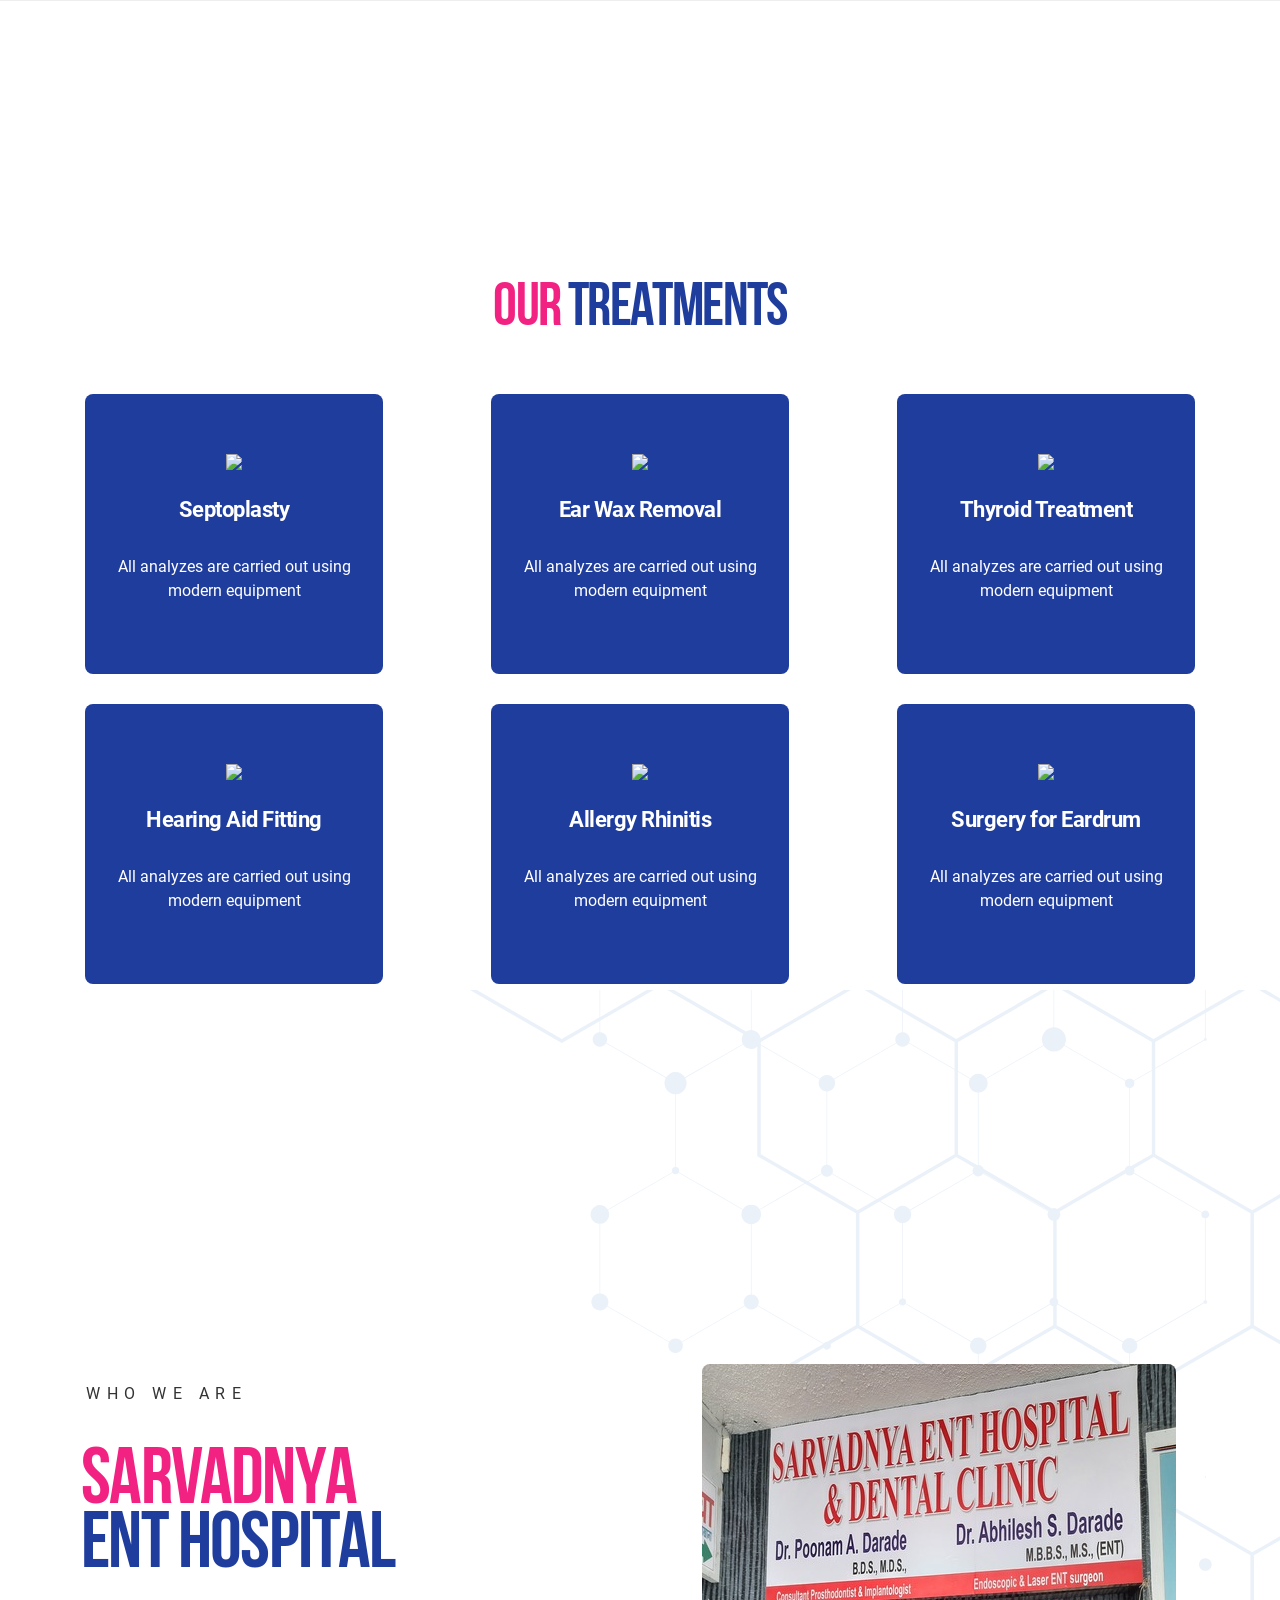
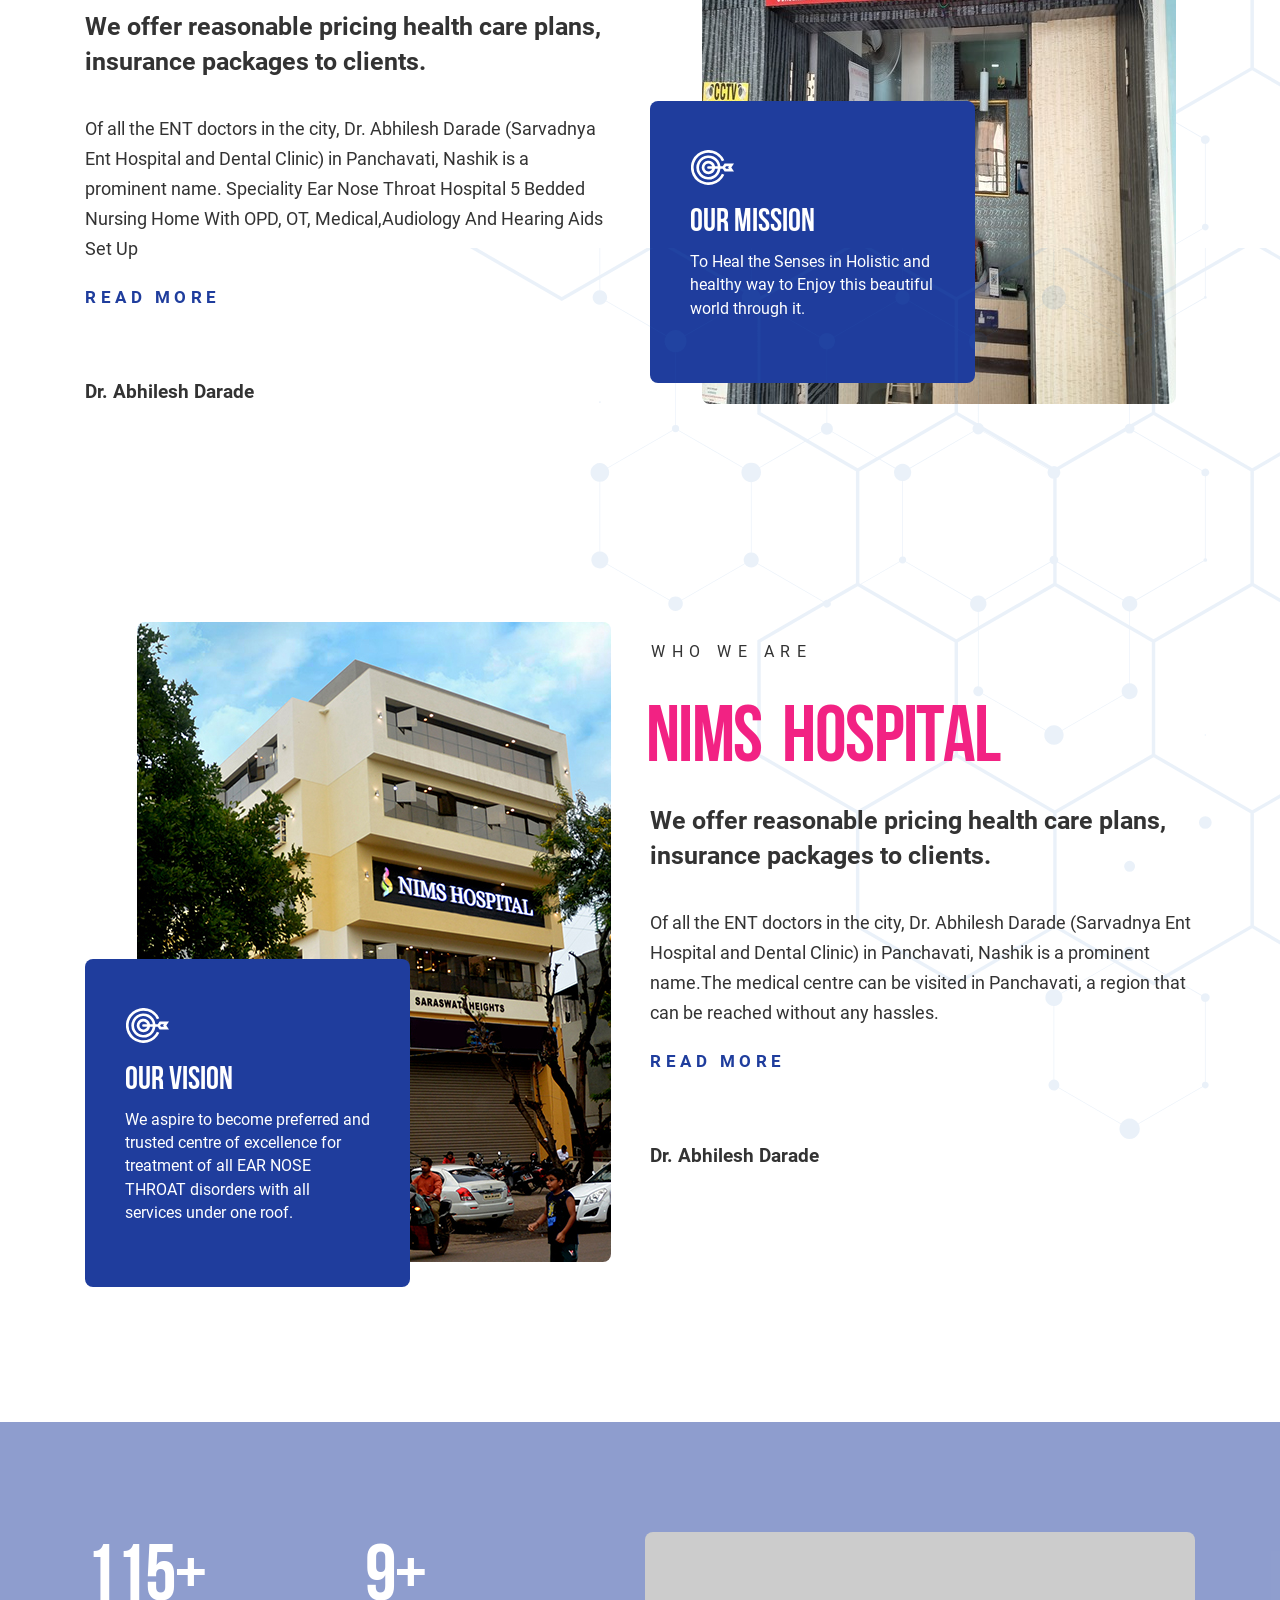
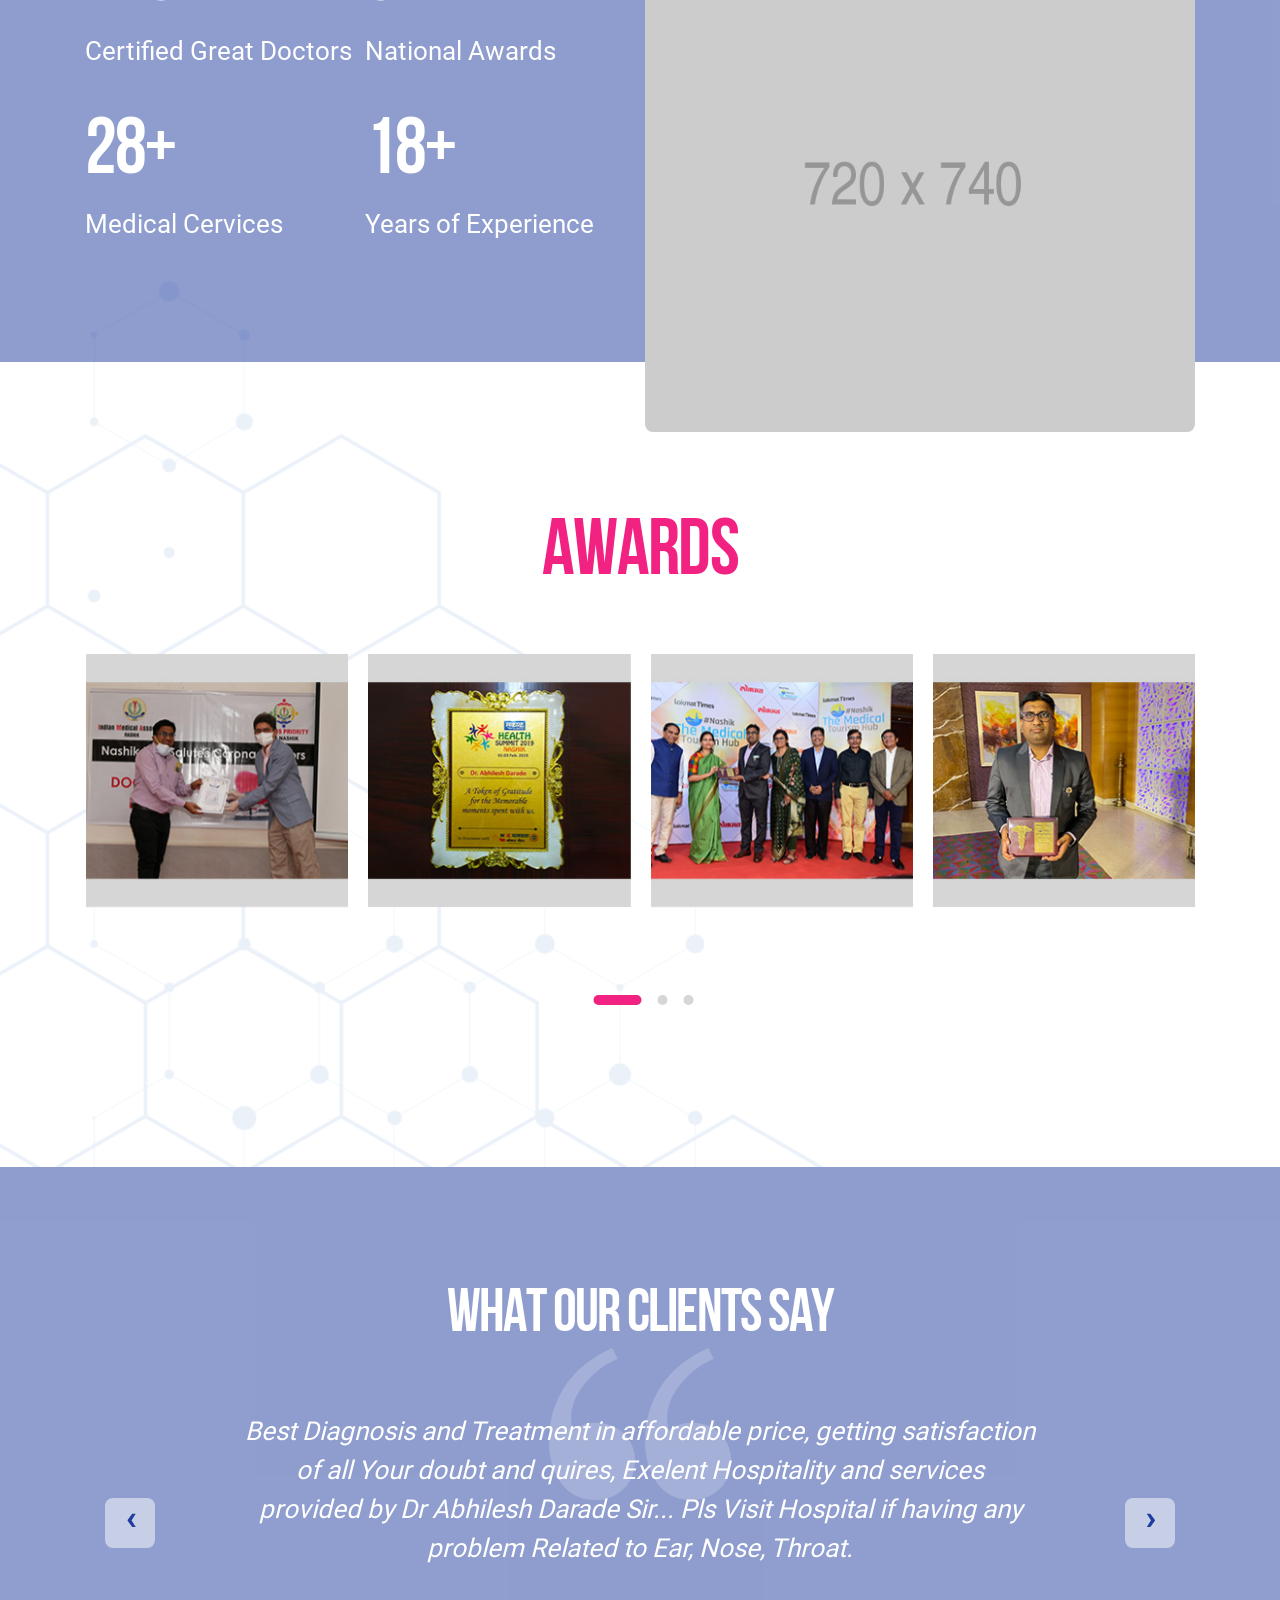
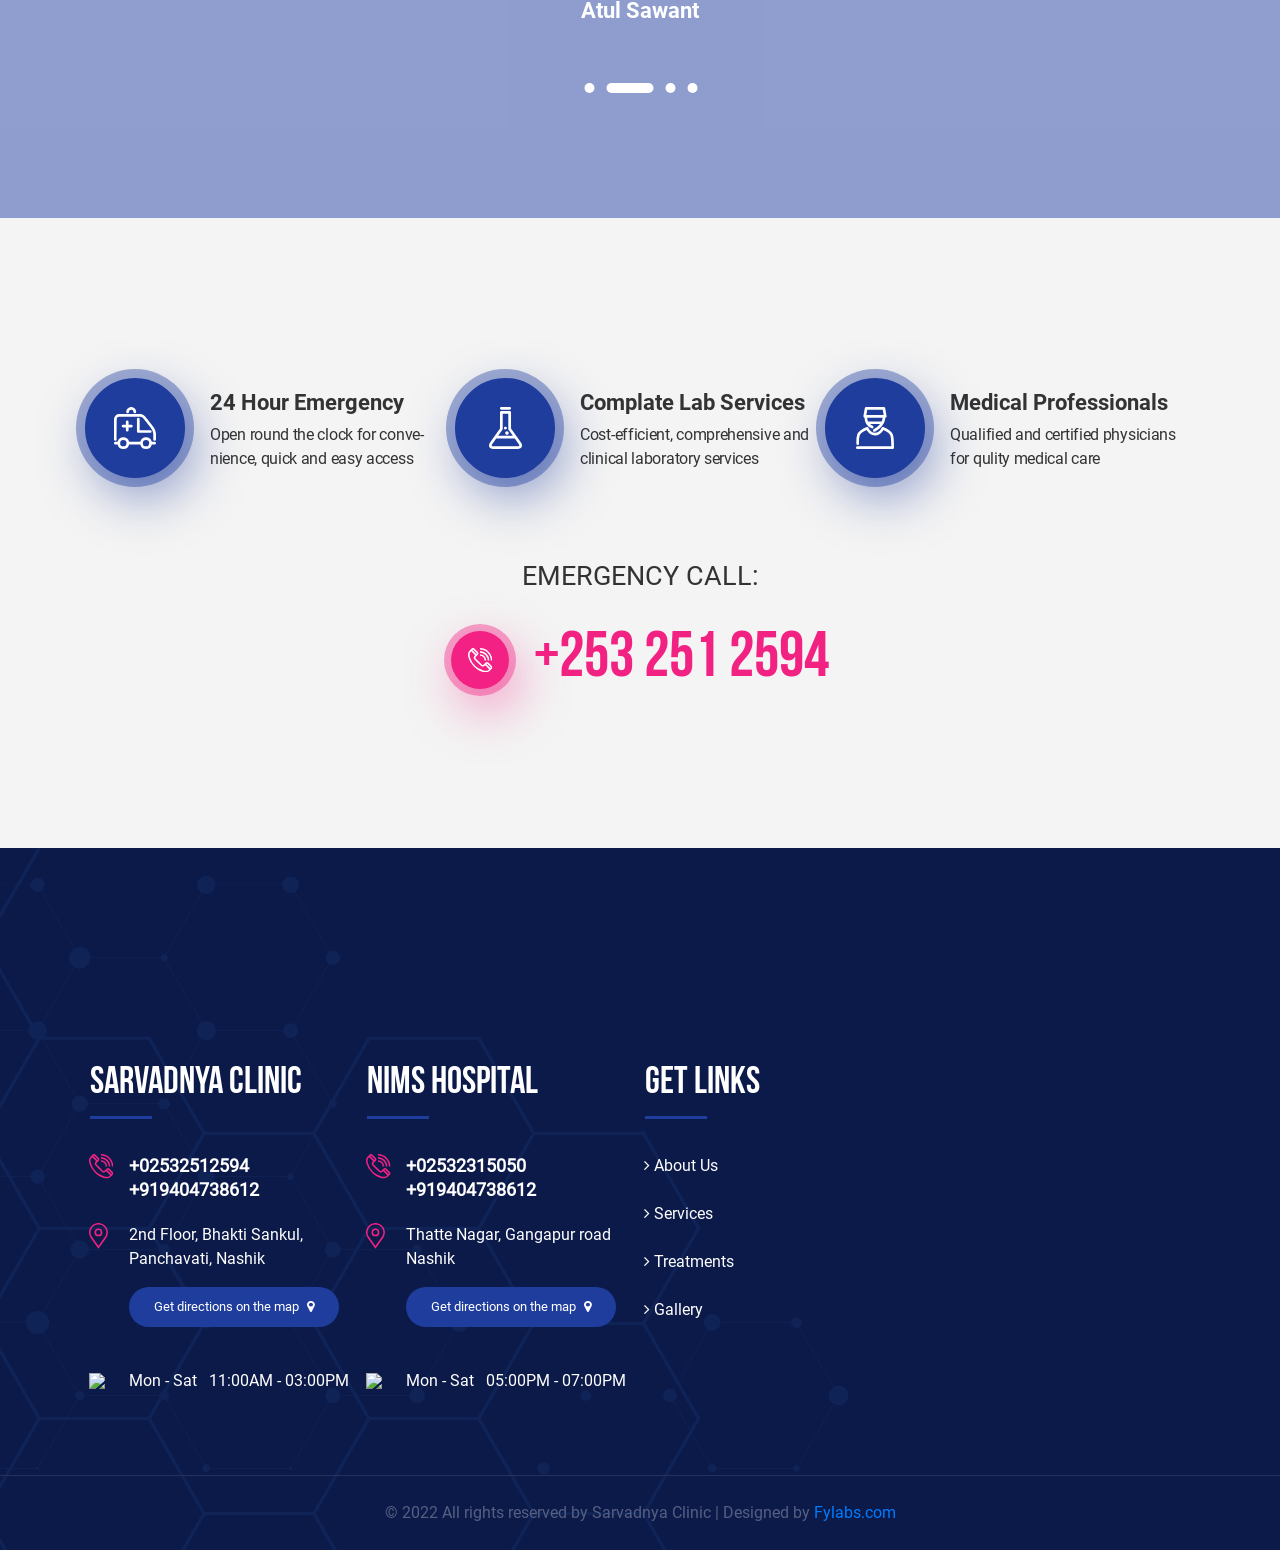
==== commit a0c88f10: "todays changes" ====
--- a/index.html
+++ b/index.html
@@ -45,7 +45,7 @@
                 <!-- header-top__logo -->
                 <div class="header-top__logo">
                     <a href="index.html">
-                        <img src="/images/jpg/logo new sarvadnya hospital (1).jpg">
+                        <img src="/images/jpg/logo new sarvadnya hospital copy.png">
                     </a>
                 </div>
                 <!-- End of .header-top__logo -->
@@ -105,17 +105,7 @@
                 <!-- hidden navbar for mobiles -->
                 <div class="navbar-logo">
                     <a href="index.html">
-                        <svg id="logo-white.svg" width="116.09" height="39" viewBox="0 0 116.09 39">
-                            <path class="cls-1"
-                                d="M1045.89,144.338l5.7-9.565,5.87,8.679,5.87-8.856,5.87,9.742,7.83,0.176s-3.69,9.734-19.57,19.485c0,0-9.61-5.766-14.95-12.575h4.81a69.279,69.279,0,0,0,10.14,8.146s8.41-5.393,12.81-11.336h-3.38l-3.74-6.376-5.69,8.5-5.7-8.5-3.73,6.376h-8.01s-9.48-12.717,2.67-21.43c7.78-4.687,14.59,1.239,14.59,1.239s6.41-5.146,13.88-1.948,7.96,12.345,6.94,15.231h-3.74s2.4-9.573-5.87-12.22a10.836,10.836,0,0,0-10.85,3.365s-4.05-4.127-9.26-3.72-11.16,5.969-6.58,15.587h4.09Z"
-                                transform="translate(-1036.5 -125)" />
-                            <path id="IBNSINO" class="cls-3"
-                                d="M1087.12,153.436h3.08V133.848h-3.08v19.588Zm9.96-19.588h-4.64v19.588h4.84c3.08,0,4.67-1.623,4.67-4.645V147.2c0-2.071-.64-3.526-2.29-4.17V142.97c1.37-.643,1.99-1.9,1.99-3.917v-0.7C1101.65,135.331,1100.27,133.848,1097.08,133.848Zm-0.19,10.773c1.4,0,1.98.56,1.98,2.379v1.707c0,1.455-.55,1.931-1.59,1.931h-1.76v-6.017h1.37Zm0.11-7.975c1.09,0,1.57.616,1.57,2.015v1.091c0,1.567-.7,2.071-1.85,2.071h-1.2v-5.177H1097Zm13.38,16.79h3.16V133.848h-2.74v11.725h-0.05l-3.11-11.725h-3.86v19.588h2.77V139.249h0.05Z"
-                                transform="translate(-1036.5 -125)" />
-                            <path id="IBNSINO_copy" data-name="IBNSINO copy" class="cls-1"
-                                d="M1115.37,138.549c0,2.239.81,3.862,3.39,6.128,2.01,1.763,2.63,2.827,2.63,4.254,0,1.4-.62,1.9-1.6,1.9s-1.59-.5-1.59-1.9v-1.4h-2.91v1.2c0,3.134,1.56,4.925,4.59,4.925s4.58-1.791,4.58-4.925c0-2.239-.81-3.862-3.38-6.128-2.02-1.763-2.63-2.827-2.63-4.254,0-1.4.56-1.93,1.54-1.93s1.54,0.531,1.54,1.93v0.812h2.91v-0.616c0-3.134-1.54-4.925-4.54-4.925S1115.37,135.415,1115.37,138.549Zm10.86,14.887h3.08V133.848h-3.08v19.588Zm11.9,0h3.16V133.848h-2.74v11.725h-0.06l-3.1-11.725h-3.86v19.588h2.77V139.249h0.05Zm8.21-15.083c0-1.4.61-1.93,1.59-1.93s1.6,0.531,1.6,1.93v10.578c0,1.4-.62,1.93-1.6,1.93s-1.59-.531-1.59-1.93V138.353Zm-3.08,10.382c0,3.134,1.65,4.925,4.67,4.925s4.67-1.791,4.67-4.925V138.549c0-3.134-1.65-4.925-4.67-4.925s-4.67,1.791-4.67,4.925v10.186Z"
-                                transform="translate(-1036.5 -125)" />
-                        </svg>
+                        <img src="/images/jpg/logo new sarvadnya hospital copy.png">
                     </a>
                 </div>
 
@@ -248,7 +238,7 @@
                 <div class="specialists-2__card">
                     <div class="specialists-2__carousel owl-carousel owl-theme">
 
-                        <div class="specialists-2__carousel-item">
+                        <div class="specialists-2__carousel-item" style="height: 640px">
                             <div class="img">
                                 <img src="./images/jpg/abhilesh darade NIMS (1).jpeg">
                             </div>
@@ -257,7 +247,8 @@
                                     <thead>
                                         <td colspan="2">
                                             <h1 class="title">Dr. Abhilesh S. Darade</h1>
-                                            <h6 class="slide-item__subtitle" style="margin-top:-25px;margin-bottom:30px">MBBS,MS ENT & Head Neck Surgeon,Endoscopic Laser ENT Surgeon</h6>
+                                            <p style="margin-top:-20px; margin-bottom: 30px" >MBBS, MS ENT & Head Neck Surgeon, Endoscopic Laser ENT Surgeon
+                                            </p>
                                         </td>
                                     </thead>
                                     <br>
@@ -269,7 +260,7 @@
                                         </tr>
                                         <tr>
                                             <th>Contacts :</th>
-                                            <td><a href="tel:253 251 2594">+253 251 2594</a><br>
+                                            <td><a href="tel:253 251 2594">+253 251 2594</a>
                                                 <a href="tel:+919404738612">+919404738612</a>
                                                 <!--<a href="#"><i class="fa fa-facebook"></i></a>
                                                 <a href="#"><i class="fa fa-twitter"></i></a>
@@ -277,7 +268,7 @@
                                         </tr>
                                         <tr>
                                             <th>Experience :</th>
-                                            <td><i class="fa fa-check"> Tata Memorial Hospital</i><br><i class="fa fa-check"> Siddharth Hospital</i><br><i class="fa fa-check"> Bhabha Hospital Bandra</i><br><i class="fa fa-check"> Bombay Hospital</i><br><i class="fa fa-check">B.J Medical college, &nbsp;&nbsp;&nbsp;&nbsp;Sassoon Hospital Pune</i></td>
+                                            <td><i class="fa fa-check"></i>Tata Memorial Hospital<br><i class="fa fa-check"></i>Siddharth Hospital<br><i class="fa fa-check"></i>Bhabha Hospital<br><i class="fa fa-check"></i>Bombay Hospital<br><i class="fa fa-check"></i>B.J Medical college, &nbsp;&nbsp;&nbsp;&nbsp;Sassoon Hospital Pune</td>
                                         </tr>
                                        <!---- <tr>
                                             <th>Working Time:</th>
@@ -385,14 +376,7 @@
 
         <!-- Start of .our-departments -->
         <section class="our-departments" id="departments">
-            <div class="our-departments__bg">
-                <div class="icon">
-                    <img src="./images/png-shapes/ornament__right-top.png">
-                </div>
-                <div class="icon">
-                    <img src="./images/png-shapes/ornament__left-bottom.png">
-                </div>
-            </div>
+            
             <div class="container">
                 <h1 class="section-title section-title_60">Our <span>Treatments</span></h1>
                 <div class="our-departments__items">
--- a/css/main.css
+++ b/css/main.css
@@ -351,8 +351,8 @@
 .btn {
   display: inline-block;
   font-family: "Roboto Bold";
-  font-size: 15px;
-  font-weight: 700;
+  font-size: 13px;
+  font-weight: 500;
   letter-spacing: 3.1px;
   display: inline-block;
   color: #ffffff;
@@ -366,7 +366,7 @@
 }
 
 .btn_pink, .btn-2_pink {
-  padding: 20px 26px 20px 27px;
+  padding: 15px 10px 15px 10px;
   -webkit-box-sizing: border-box;
           box-sizing: border-box;
   background-color: #f22283;
@@ -383,7 +383,7 @@
 }
 
 .btn_blue {
-  padding: 25px 37.5px;
+  padding: 25px 20.5px;
   -webkit-box-sizing: border-box;
           box-sizing: border-box;
   background-color: #1f3d9d;
@@ -4637,6 +4637,16 @@
 /**************************************************/
 /* .header-top */
 /**************************************************/
+.header-top__logo {
+    padding:0 ;
+    margin:0;
+   
+}
+.header-top__logo img{
+  width:90px;
+  height:65px;
+  padding-bottom: 10px ;
+}
 .header-top {
   z-index: 11;
   position: relative;
@@ -17100,6 +17110,9 @@
         -ms-flex-pack: center;
             justify-content: center;
   }
+  .header-middle .navbar-logo img{
+    width:70px;
+  }
   .header-middle .navbar__menu {
     margin-top: 50px;
     -webkit-box-ordinal-group: 3;
@@ -17691,7 +17704,7 @@
   /*---------- End .header-bottom-2 responsive ----------*/
   /*---------- Start .our-departments responsive ----------*/
   .our-departments {
-    padding-top: 700px;
+    padding-top: 70px;
   }
   .our-departments__items {
     -ms-flex-pack: distribute;
@@ -18116,7 +18129,7 @@
   /*****************************************************/
   /*---------- Start .our-departments-2 section responsive ----------*/
   .our-departments-2 {
-    padding-top: 100px;
+    padding-top: 10px;
     padding-bottom: 100px;
   }
   .our-departments-2 > .bg-text, .our-departments-2 > .bg-text_dark {
@@ -20585,7 +20598,7 @@
   /*---------- End .header-bottom-2 responsive ----------*/
   /*---------- Start .our-departments responsive ----------*/
   .our-departments {
-    padding-top: 1000px;
+    padding-top: 120px;
   }
   /*---------- End .our-departments responsive ----------*/
   /*---------- Start .about-2 responsive ----------*/
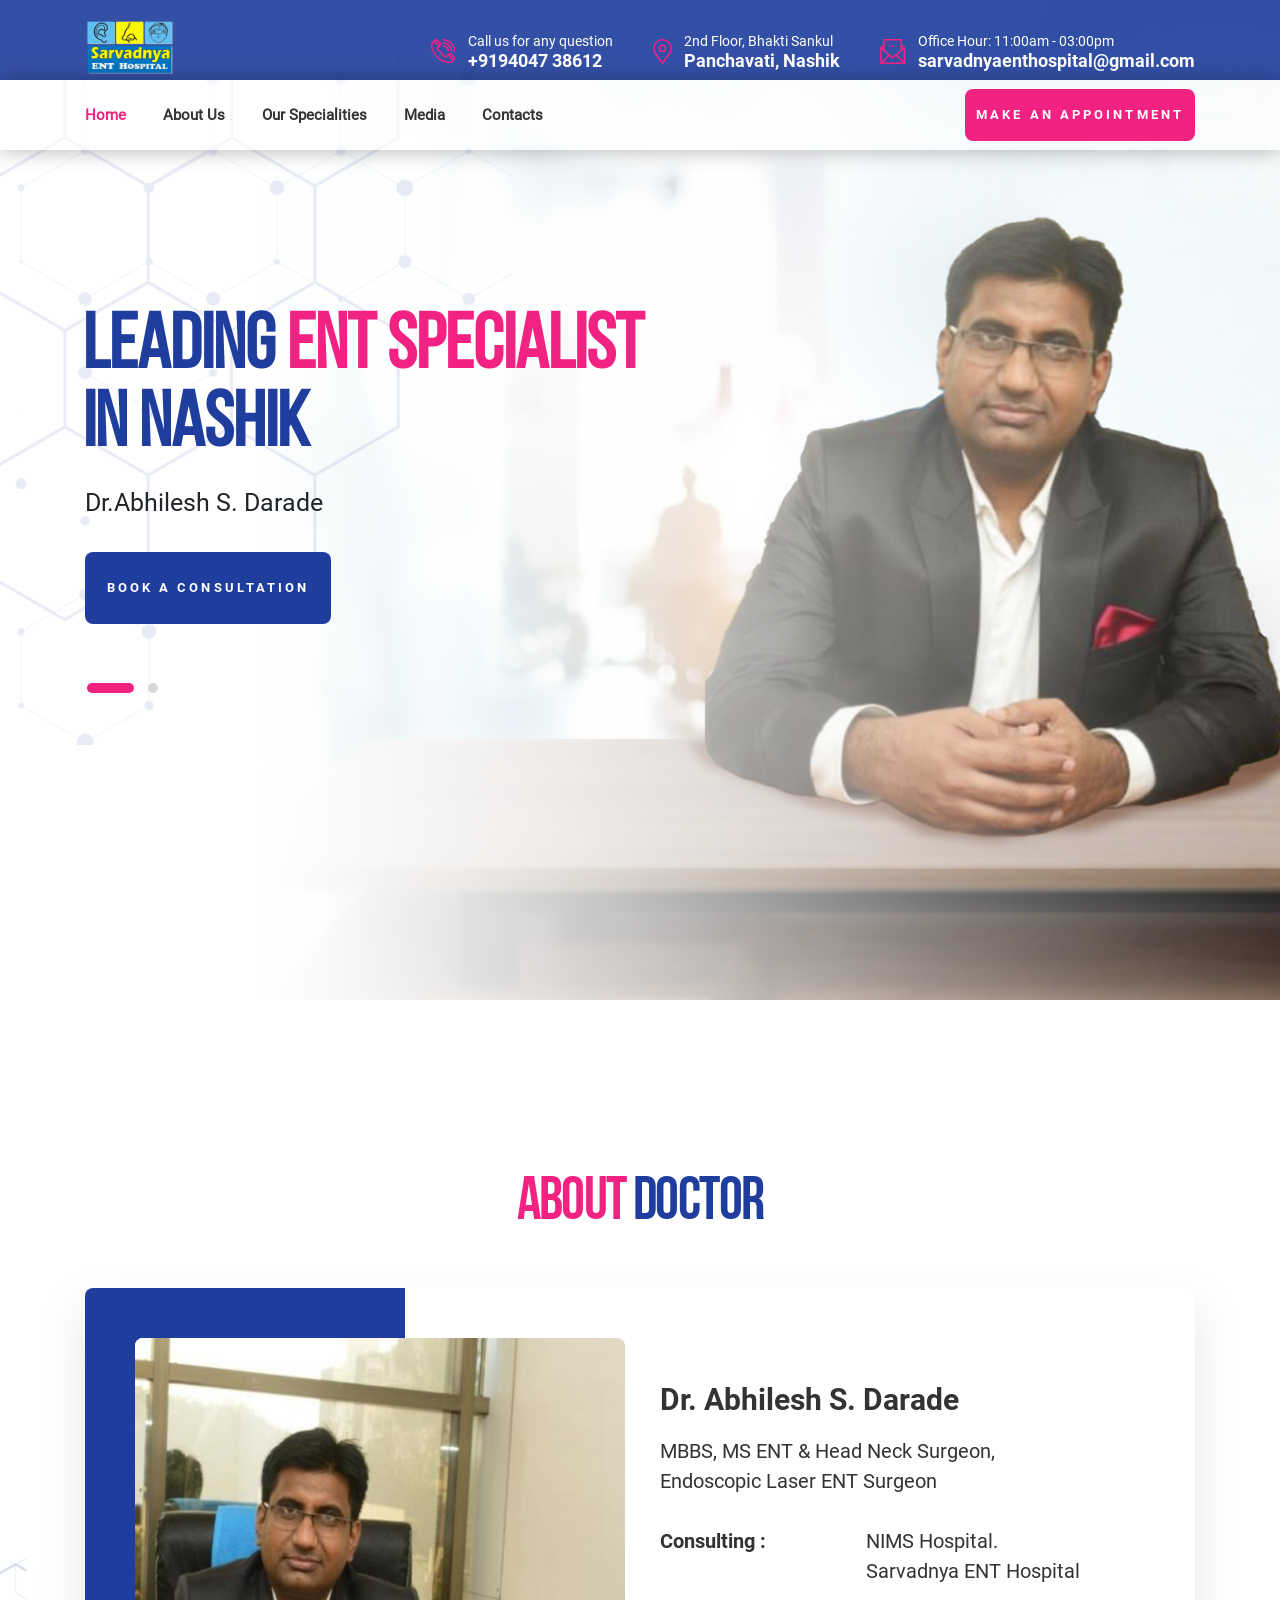
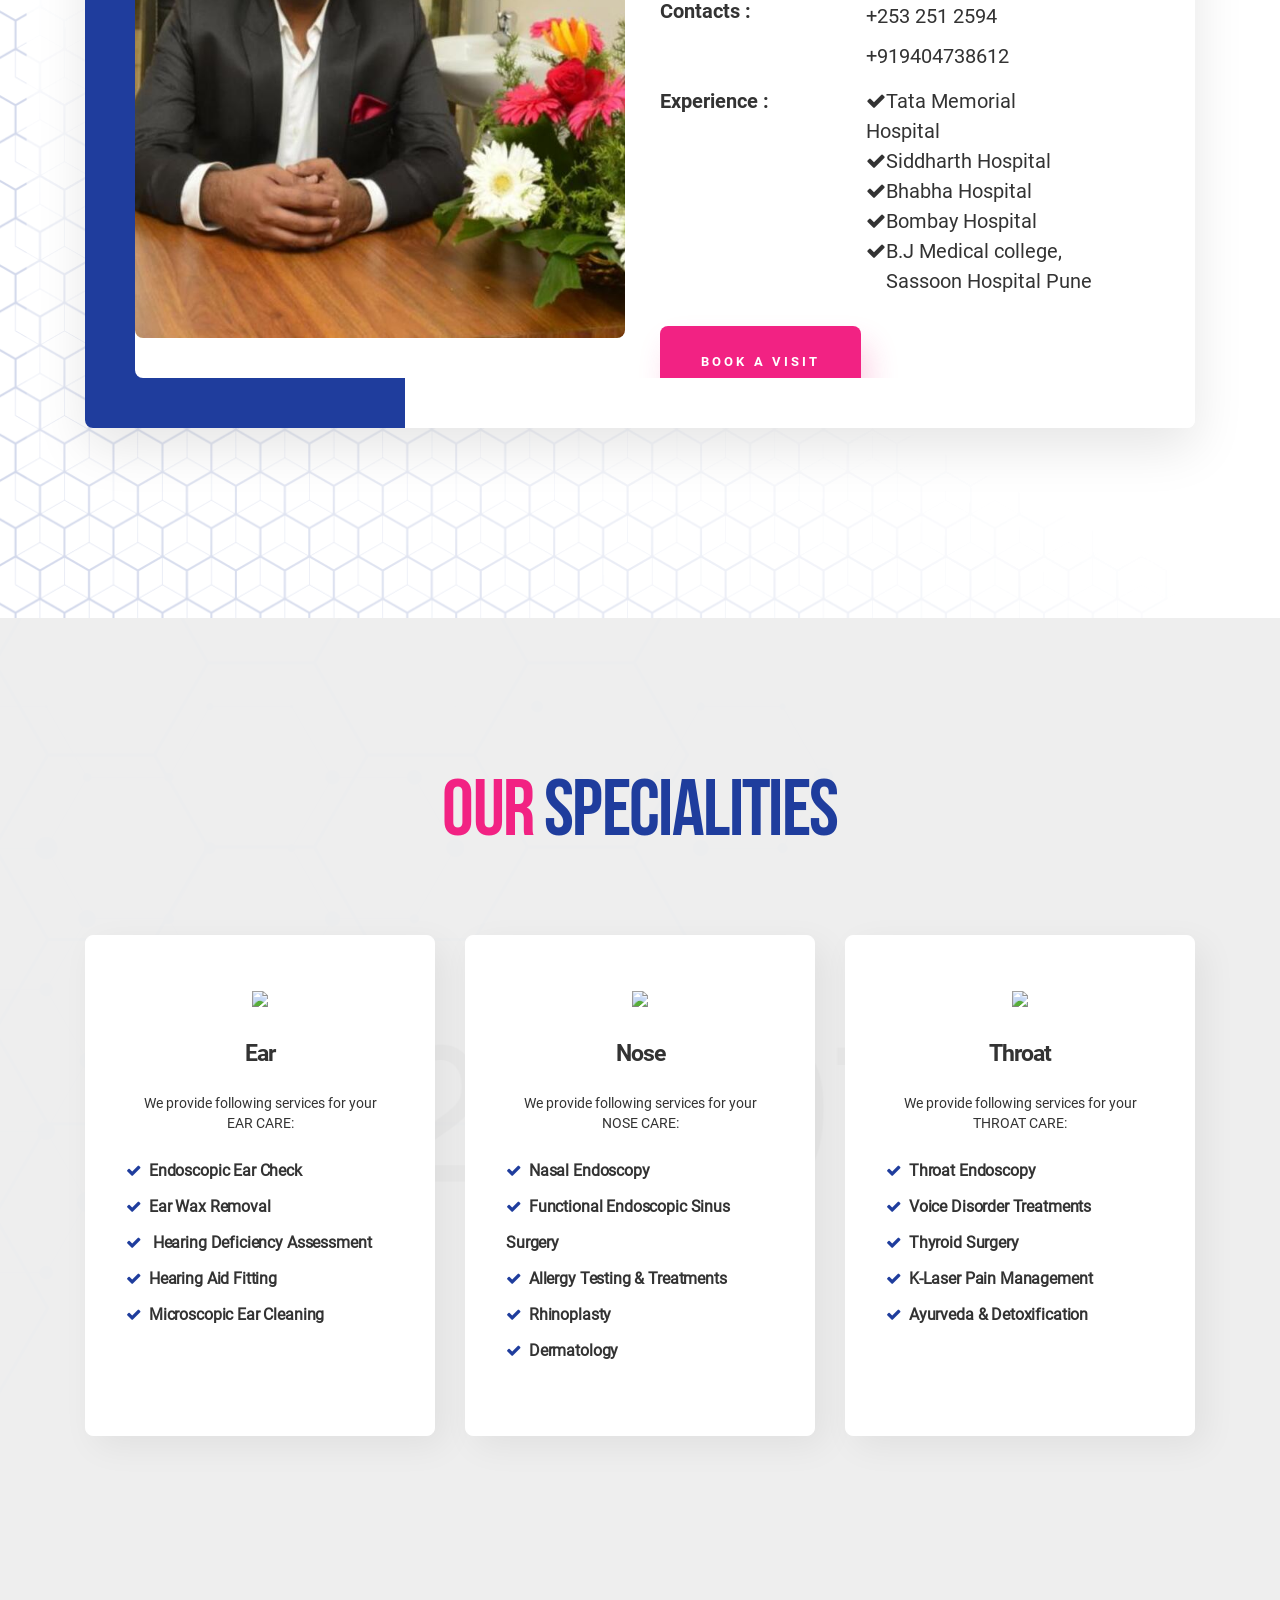
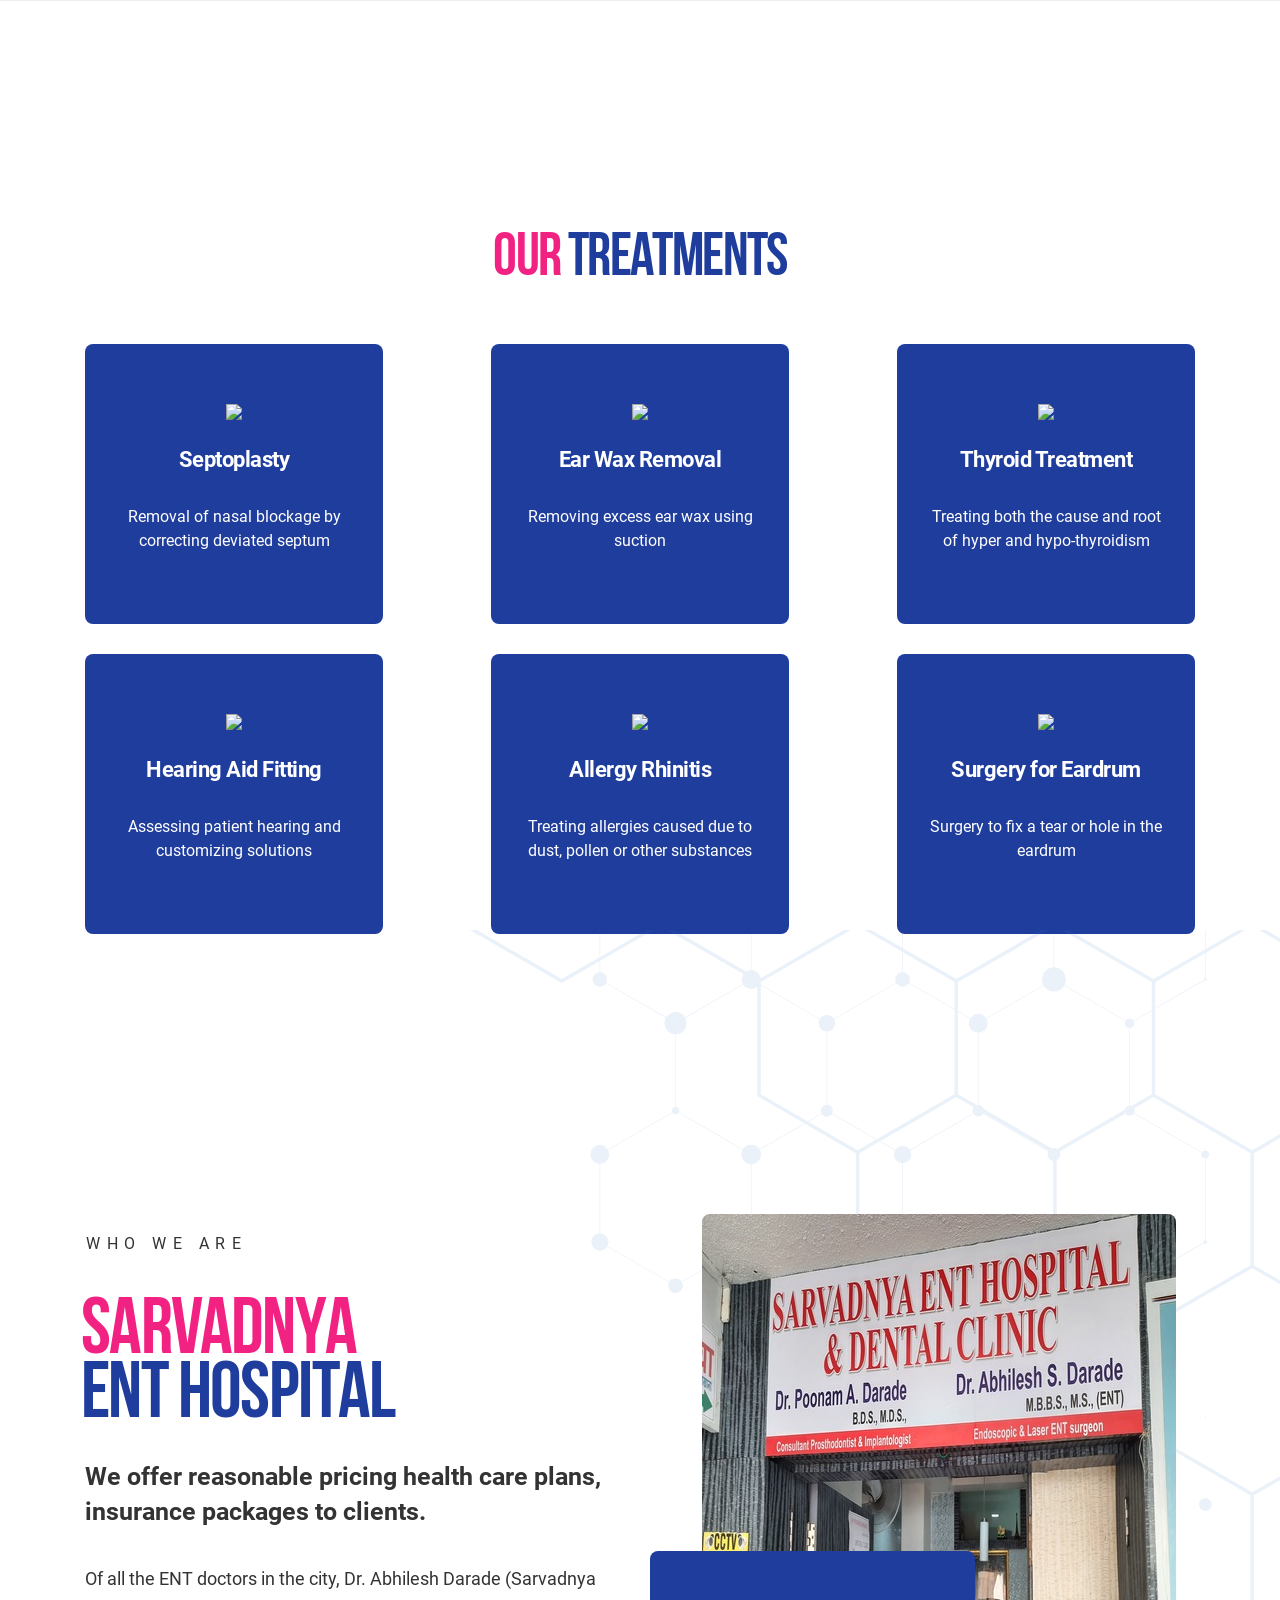
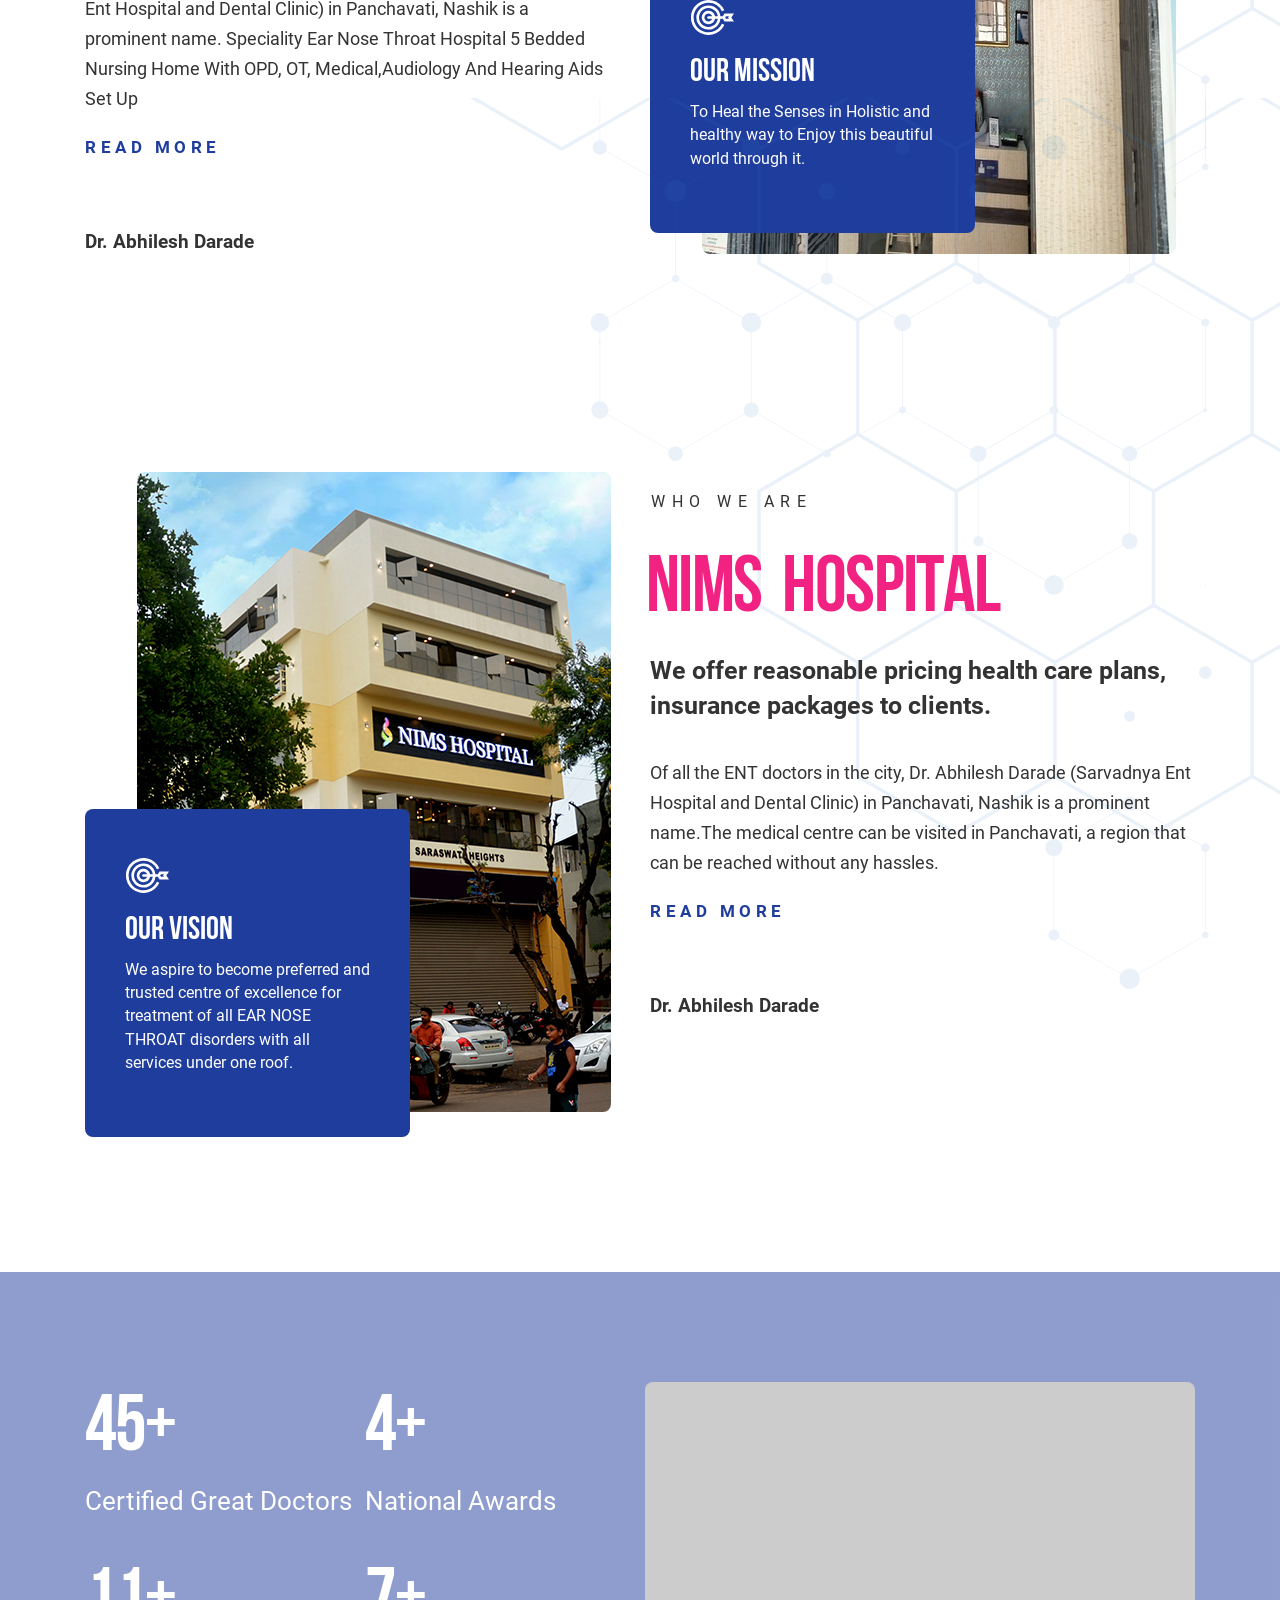
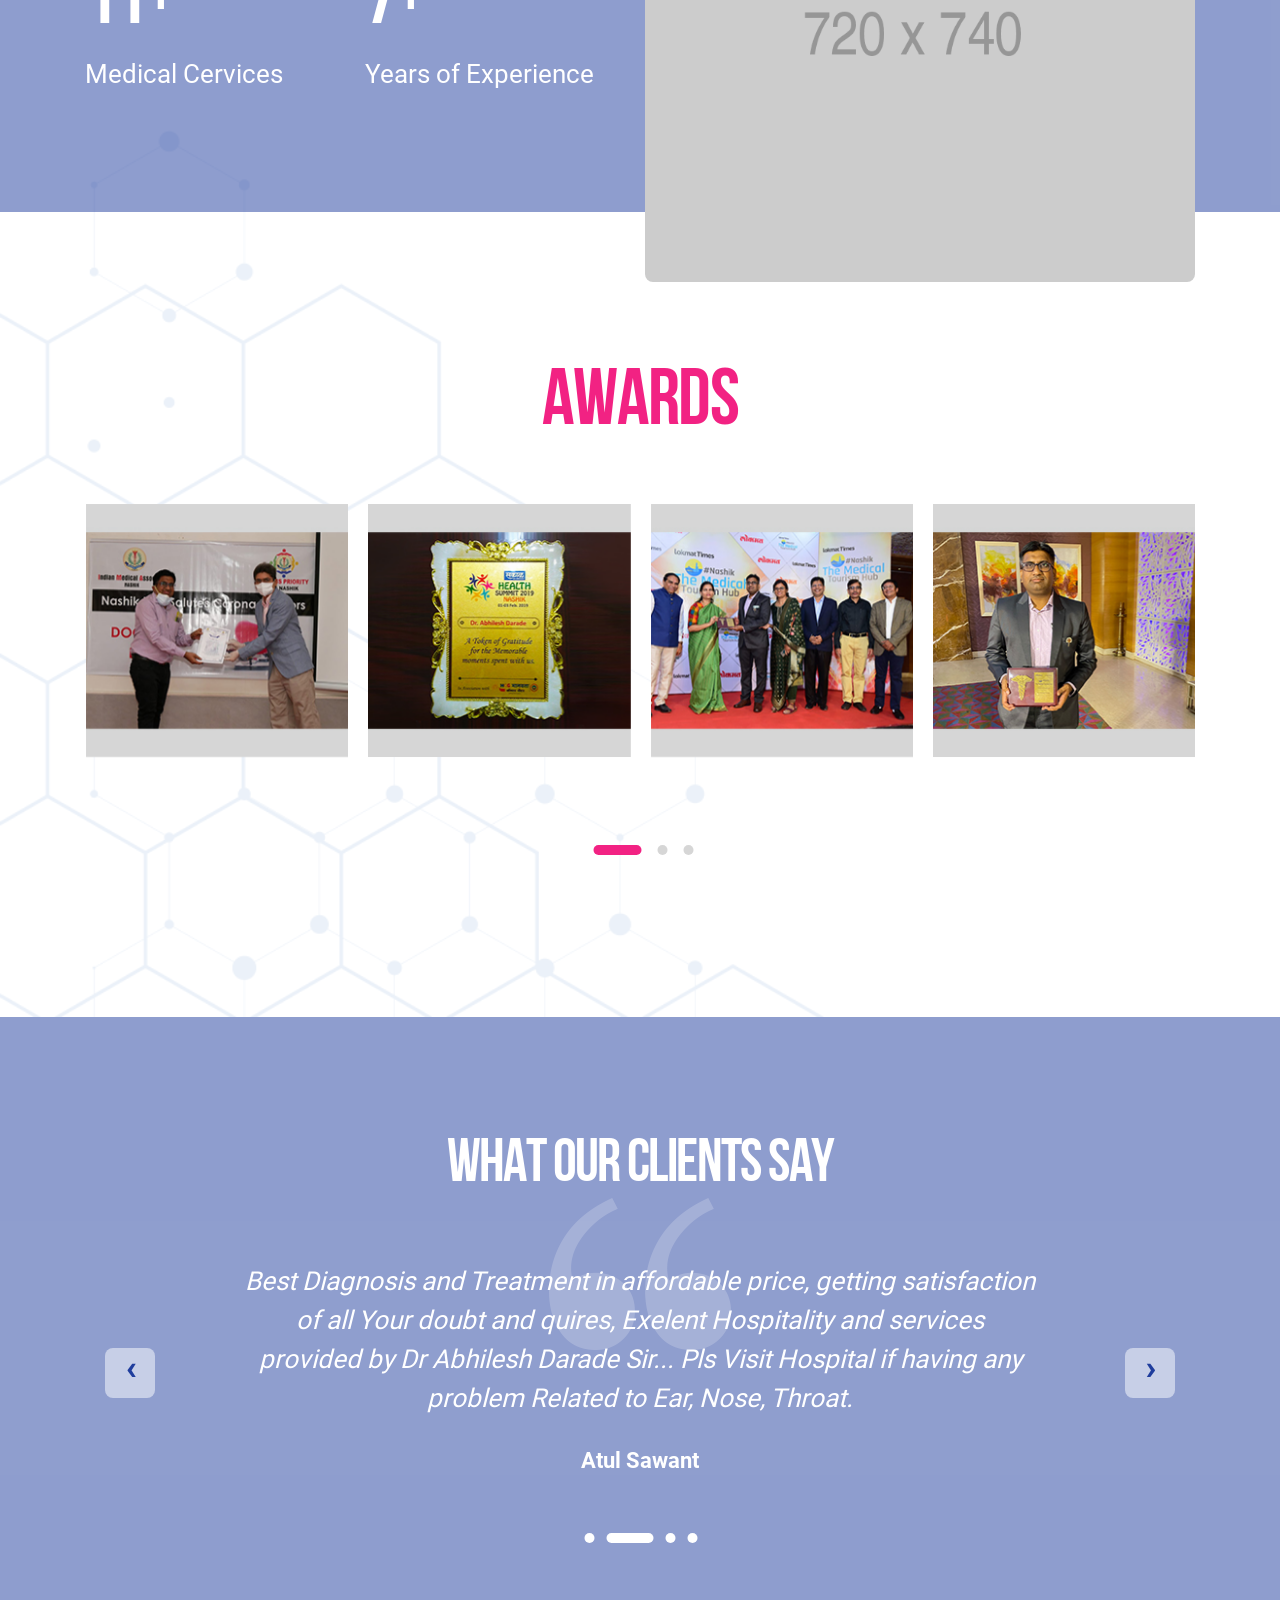
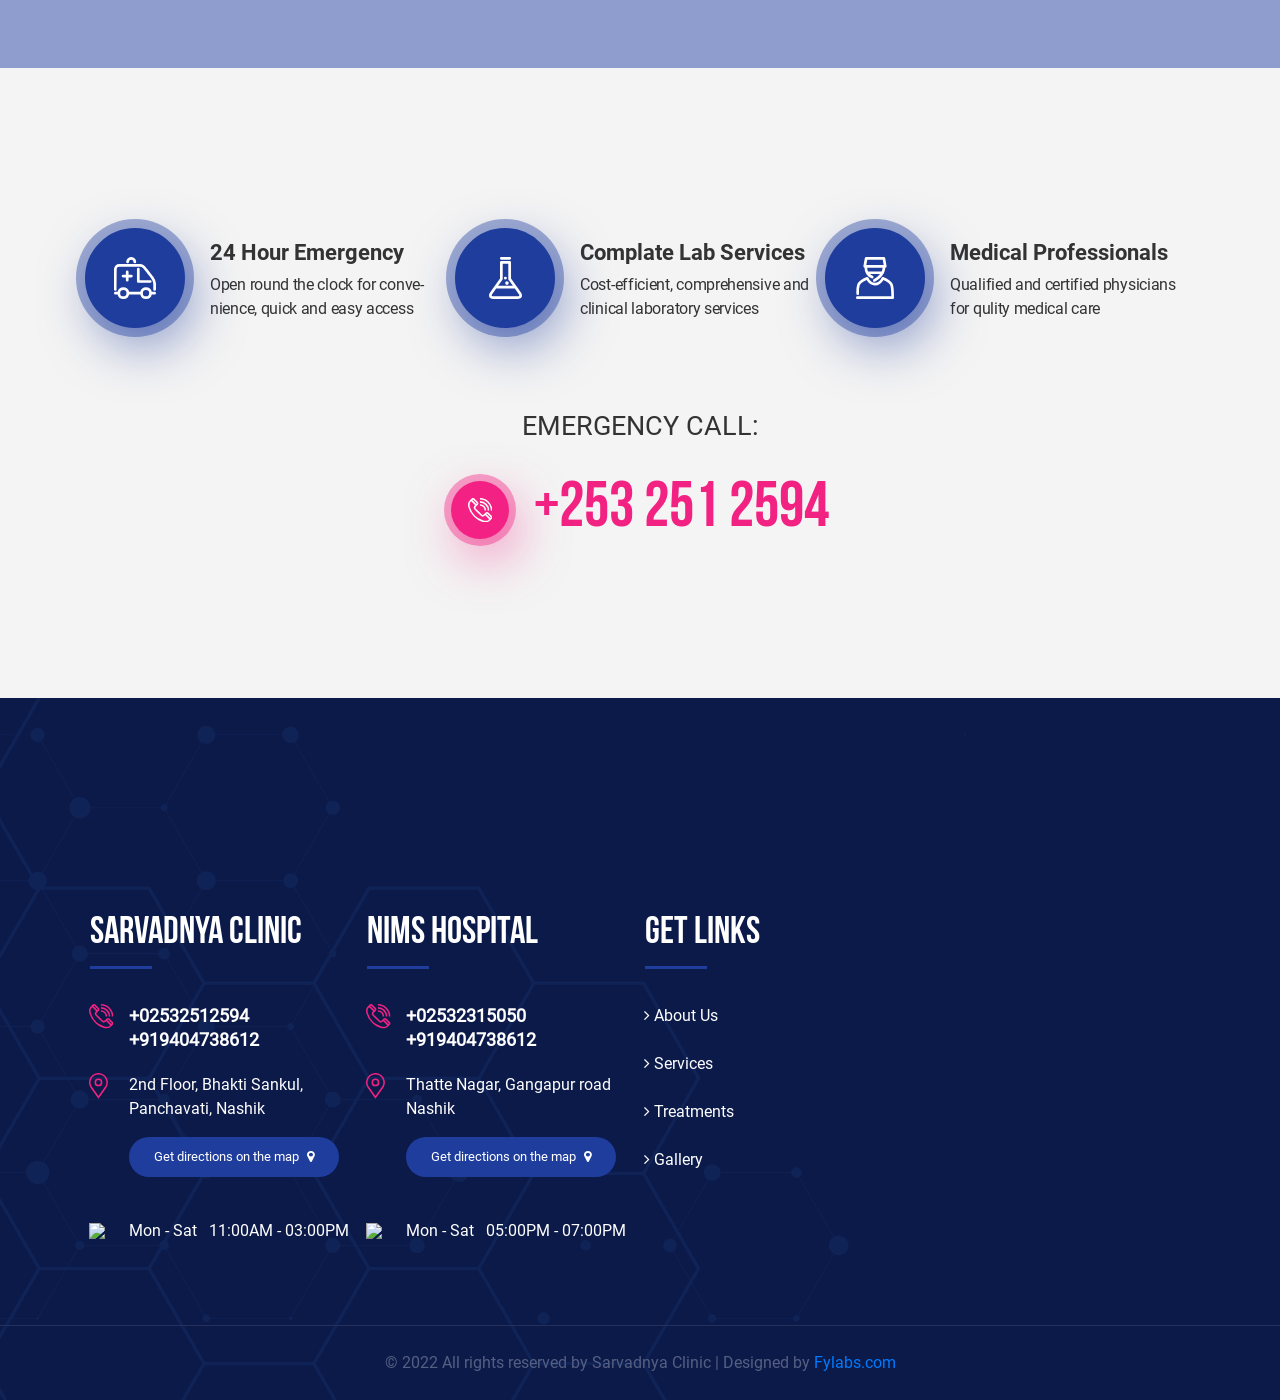
==== commit 92e4828f: "changes" ====
--- a/index.html
+++ b/index.html
@@ -377,7 +377,7 @@
         <!-- Start of .our-departments -->
         <section class="our-departments" id="departments">
             
-            <div class="container">
+            <div class="container"  style="margin-top: -50px">
                 <h1 class="section-title section-title_60">Our <span>Treatments</span></h1>
                 <div class="our-departments__items">
                     <div class="our-departments__inner-item">
@@ -385,7 +385,8 @@
                             <img src="https://img.icons8.com/external-smashingstocks-detailed-outline-smashing-stocks/66/ffffff/external-nose-medical-smashingstocks-detailed-outline-smashing-stocks.png">
                         </div>
                         <h1 class="title">Septoplasty</h1>
-                        <p class="text">All analyzes are carried out using modern equipment</p>
+                        <p class="text">Removal of nasal blockage by correcting deviated septum
+                        </p>
                     </div>
 
                     <div class="our-departments__inner-item">
@@ -393,7 +394,7 @@
                             <img src="https://img.icons8.com/external-smashingstocks-detailed-outline-smashing-stocks/66/ffffff/external-ear-body-anatomy-smashingstocks-detailed-outline-smashing-stocks.png">
                         </div>
                         <h1 class="title">Ear Wax Removal</h1>
-                        <p class="text">All analyzes are carried out using modern equipment</p>
+                        <p class="text">Removing excess ear wax using suction</p>
                     </div>
 
                     <div class="our-departments__inner-item">
@@ -401,7 +402,7 @@
                             <img src="https://img.icons8.com/pastel-glyph/64/ffffff/throat--v1.png">
                         </div>
                         <h1 class="title">Thyroid Treatment</h1>
-                        <p class="text">All analyzes are carried out using modern equipment</p>
+                        <p class="text">Treating both the cause and root of hyper and hypo-thyroidism</p>
                     </div>
 
                     
@@ -411,7 +412,7 @@
                             <img src="https://img.icons8.com/external-smashingstocks-detailed-outline-smashing-stocks/66/ffffff/external-ear-body-anatomy-smashingstocks-detailed-outline-smashing-stocks.png">
                         </div>
                         <h1 class="title">Hearing Aid Fitting</h1>
-                        <p class="text">All analyzes are carried out using modern equipment</p>
+                        <p class="text">Assessing patient hearing and customizing solutions</p>
                     </div>
 
                     <div class="our-departments__inner-item">
@@ -419,7 +420,7 @@
                             <img src="https://img.icons8.com/external-smashingstocks-detailed-outline-smashing-stocks/66/ffffff/external-nose-medical-smashingstocks-detailed-outline-smashing-stocks.png">
                         </div>
                         <h1 class="title">Allergy Rhinitis</h1>
-                        <p class="text">All analyzes are carried out using modern equipment</p>
+                        <p class="text">Treating allergies caused due to dust, pollen or other substances</p>
                     </div>
 
                     <div class="our-departments__inner-item">
@@ -427,7 +428,7 @@
                             <img src="https://img.icons8.com/external-smashingstocks-detailed-outline-smashing-stocks/66/ffffff/external-ear-body-anatomy-smashingstocks-detailed-outline-smashing-stocks.png">
                         </div>
                         <h1 class="title">Surgery for Eardrum</h1>
-                        <p class="text">All analyzes are carried out using modern equipment</p>
+                        <p class="text">Surgery to fix a tear or hole in the eardrum</p>
                     </div>
 
 
@@ -439,7 +440,7 @@
         
 
         <!-- Start of .about -->
-        <section class="about" id="about" style="margin-top:-90px">
+        <section class="about" id="about" style="margin-top:-100px">
             <div class="about__bg">
                 <div class="icon">
                     <svg width="830" height="1013" viewBox="0 0 830 1013">
@@ -449,7 +450,7 @@
                 </div>
             </div>
 
-            <div class="container">
+            <div class="container" style="margin-top:-90px">
                 
                 <div class="about__text wow fadeInRight" data-wow-duration="1s">
                     <h4>who we are</h4>
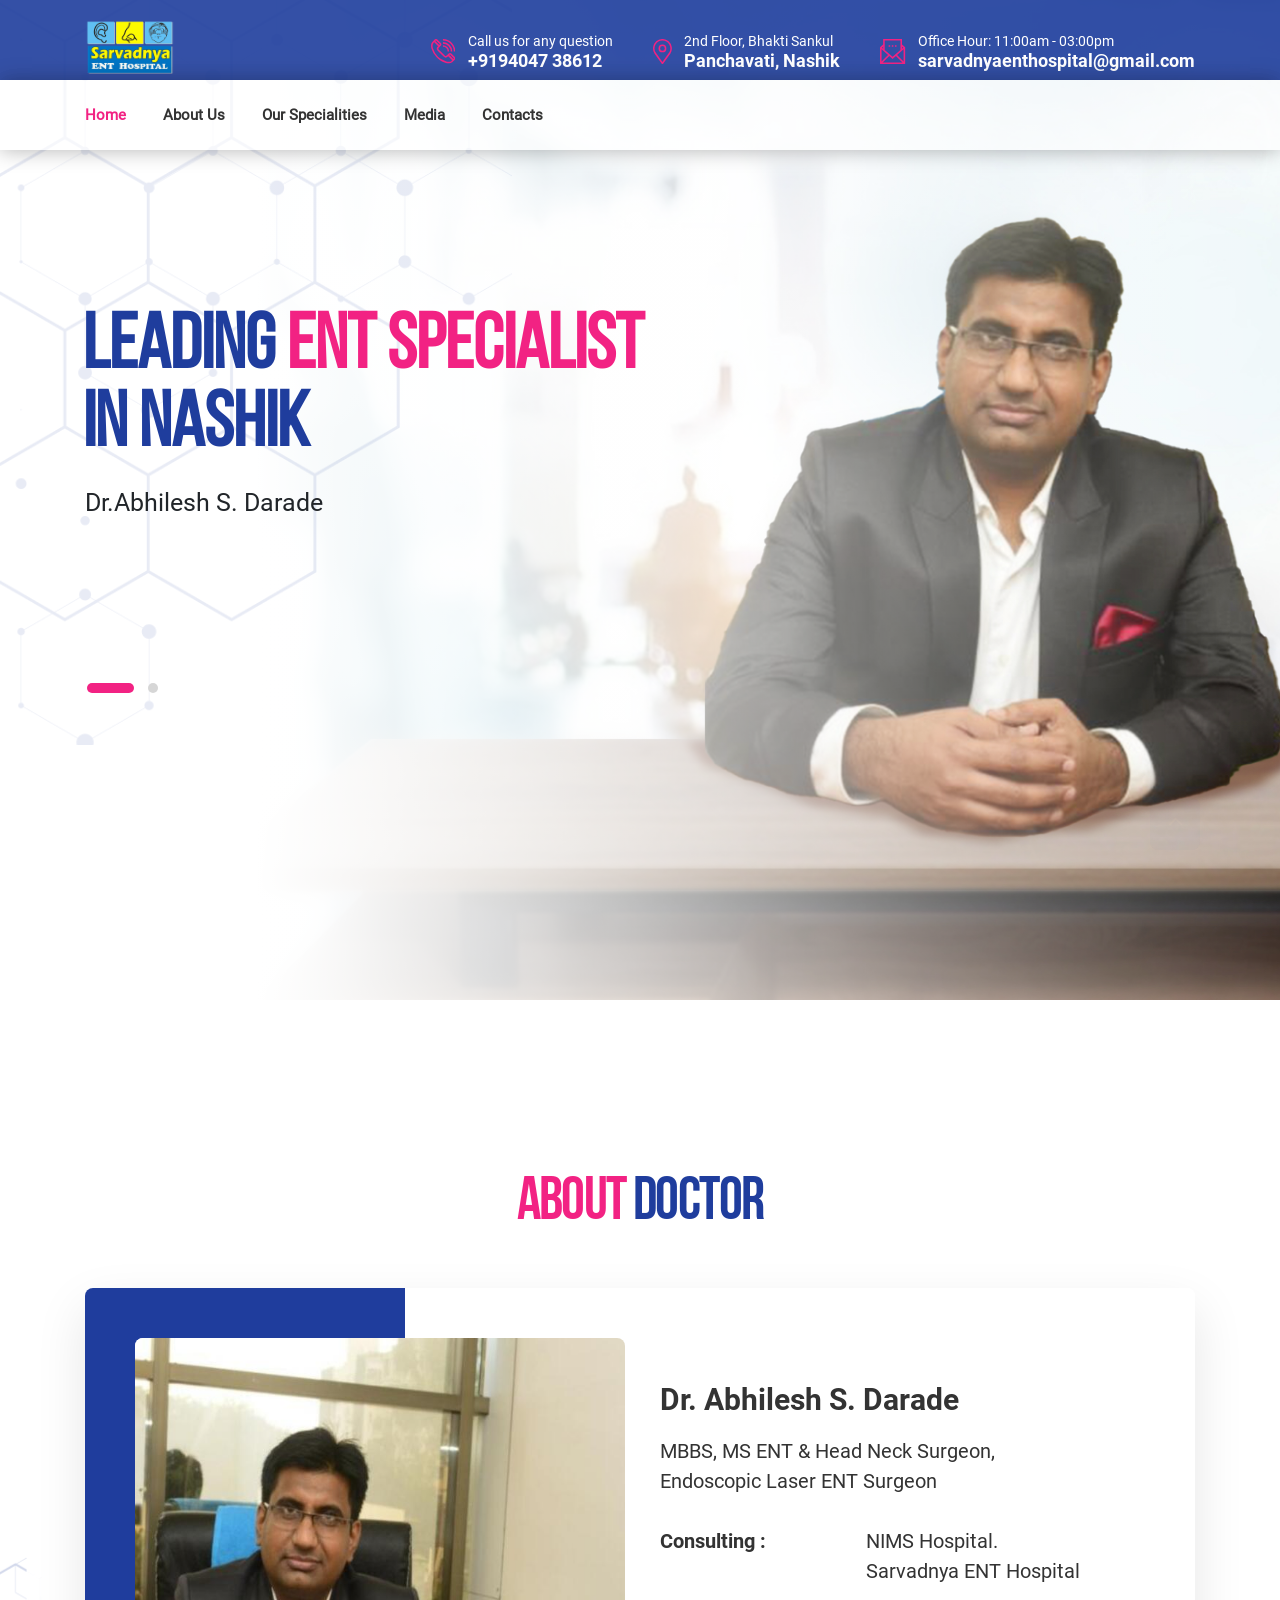
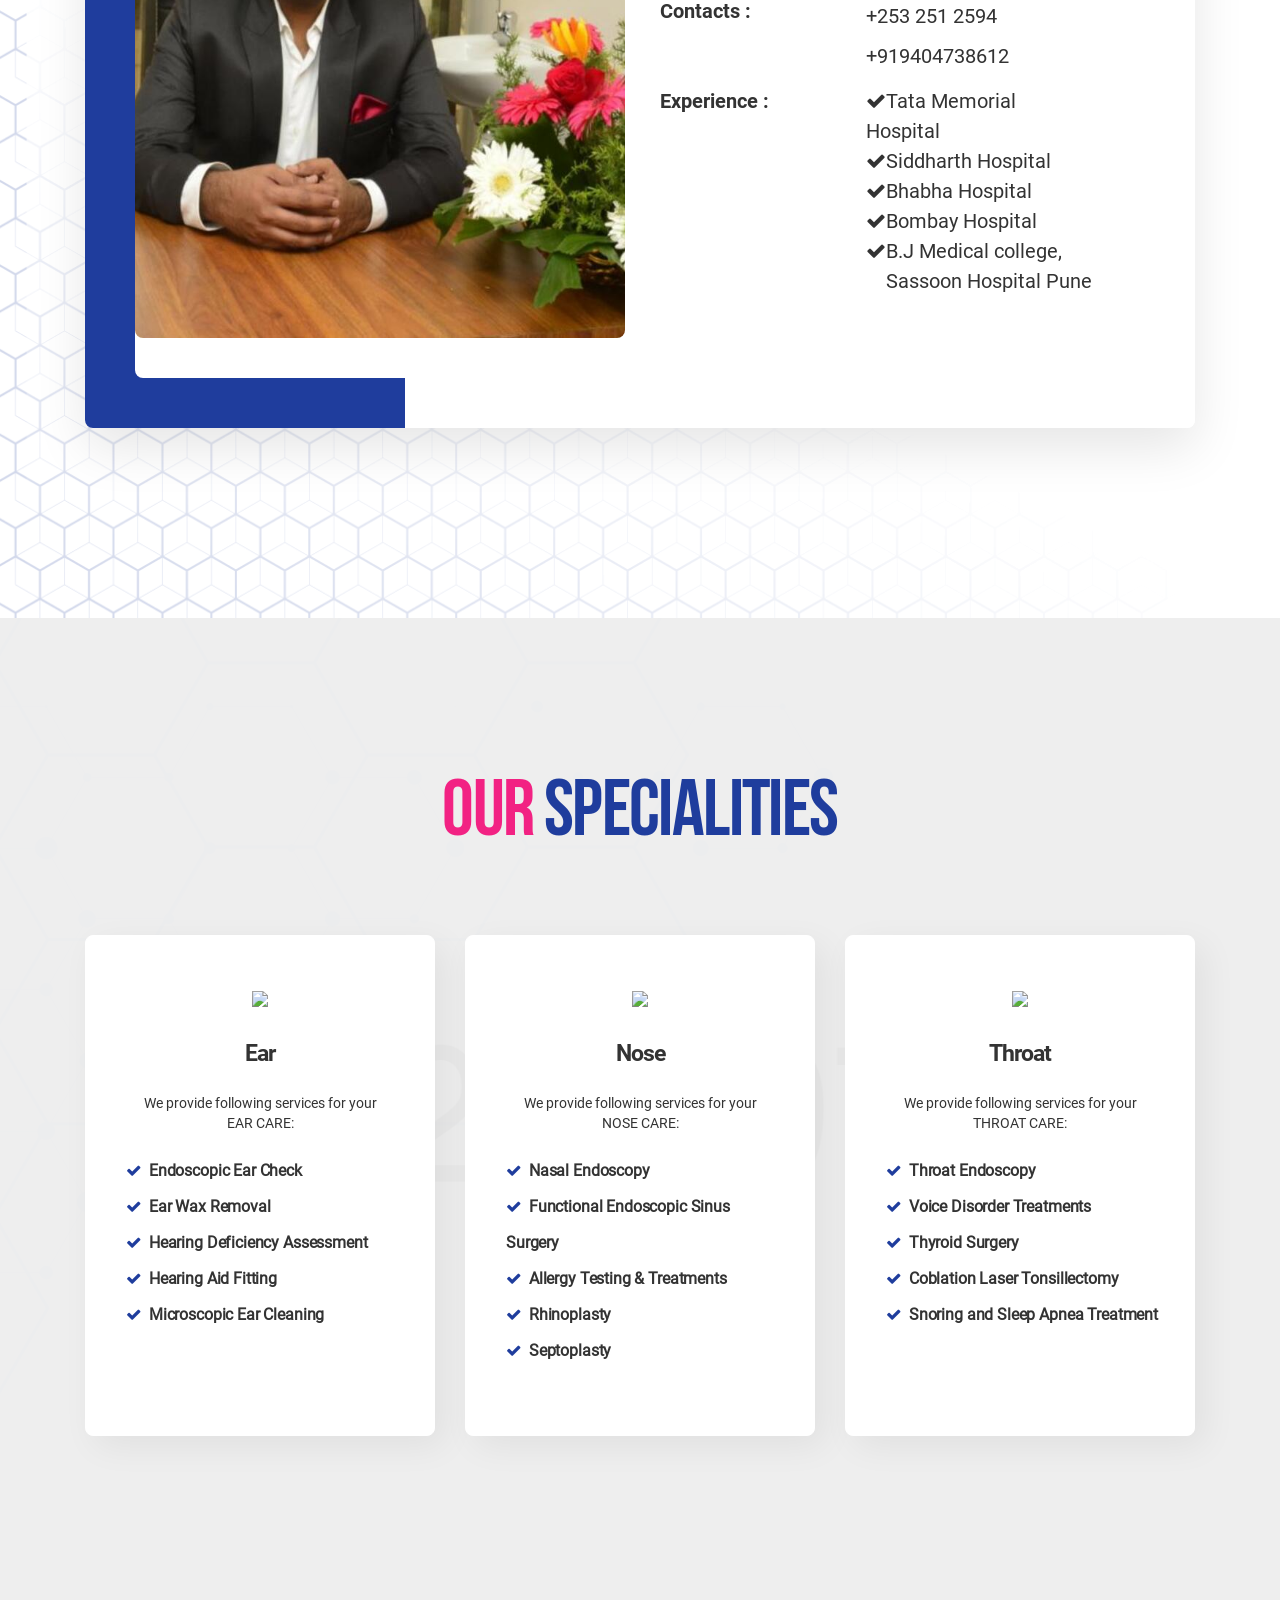
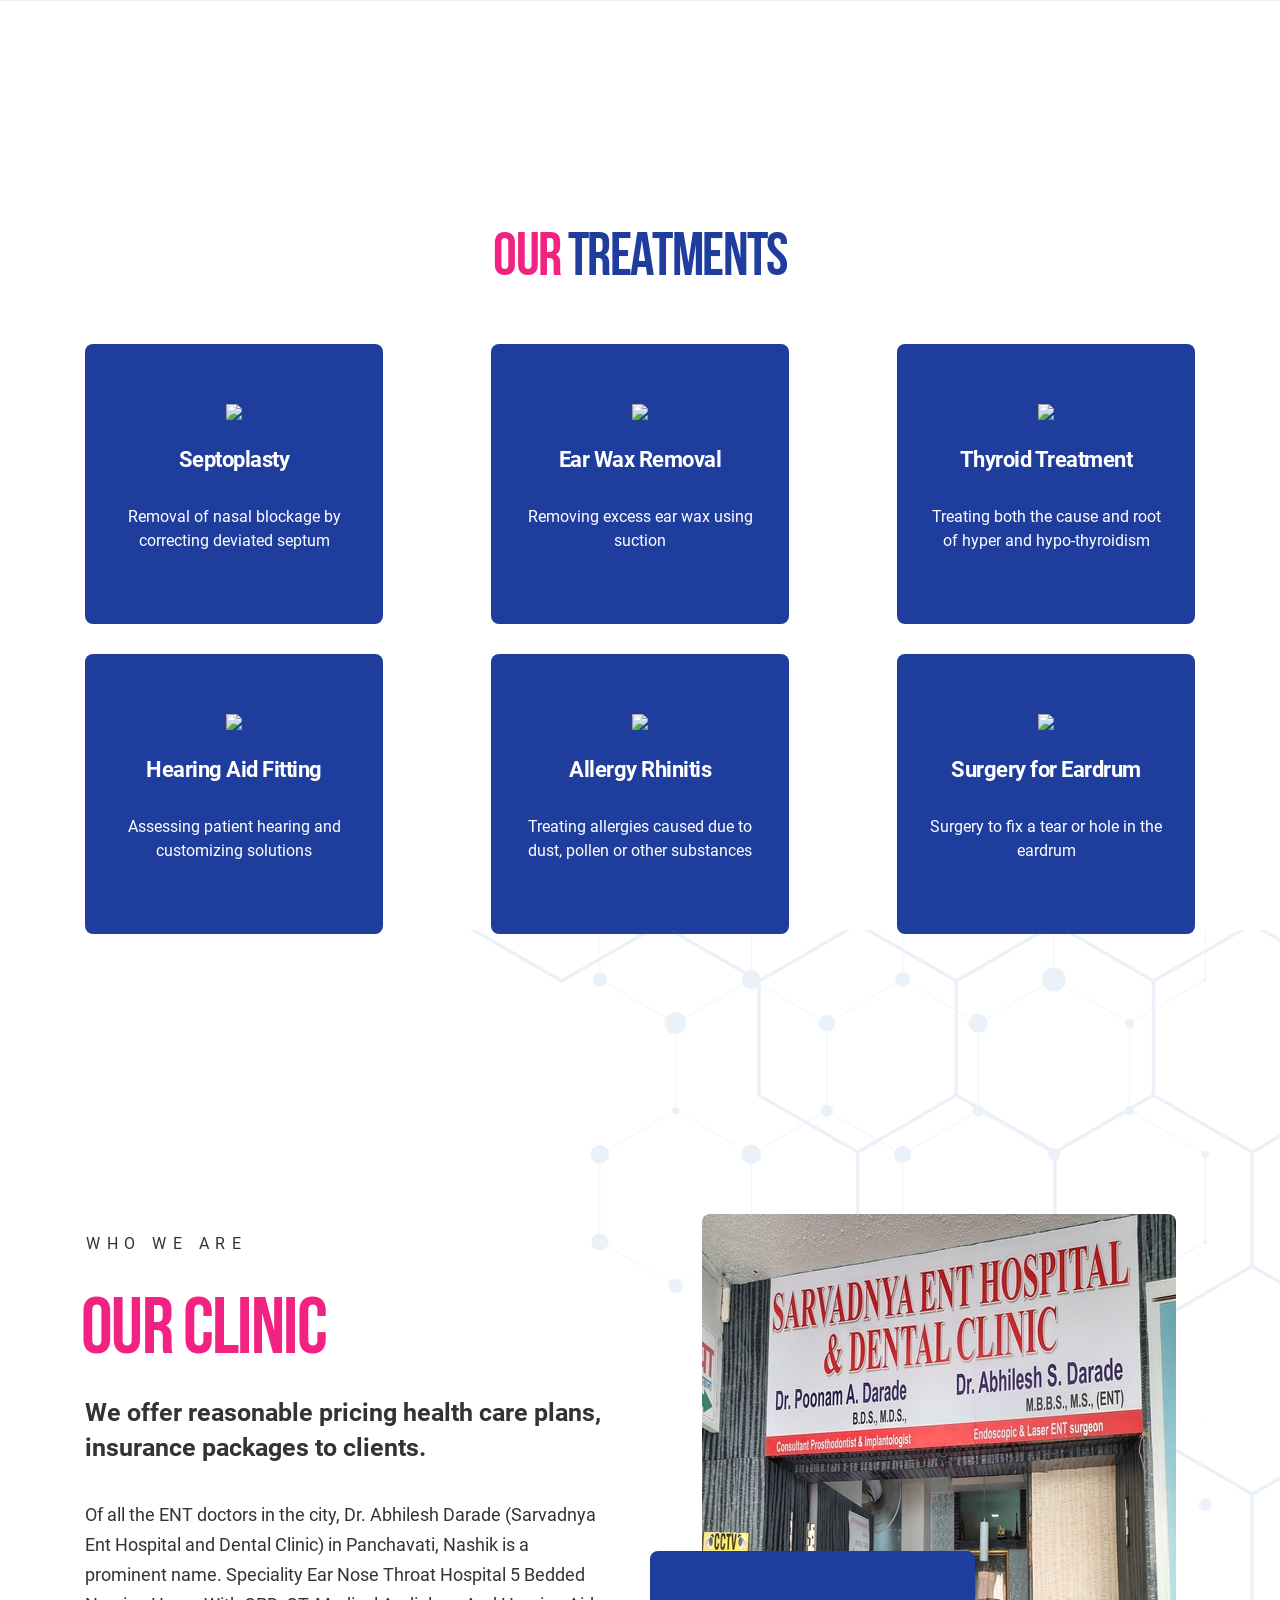
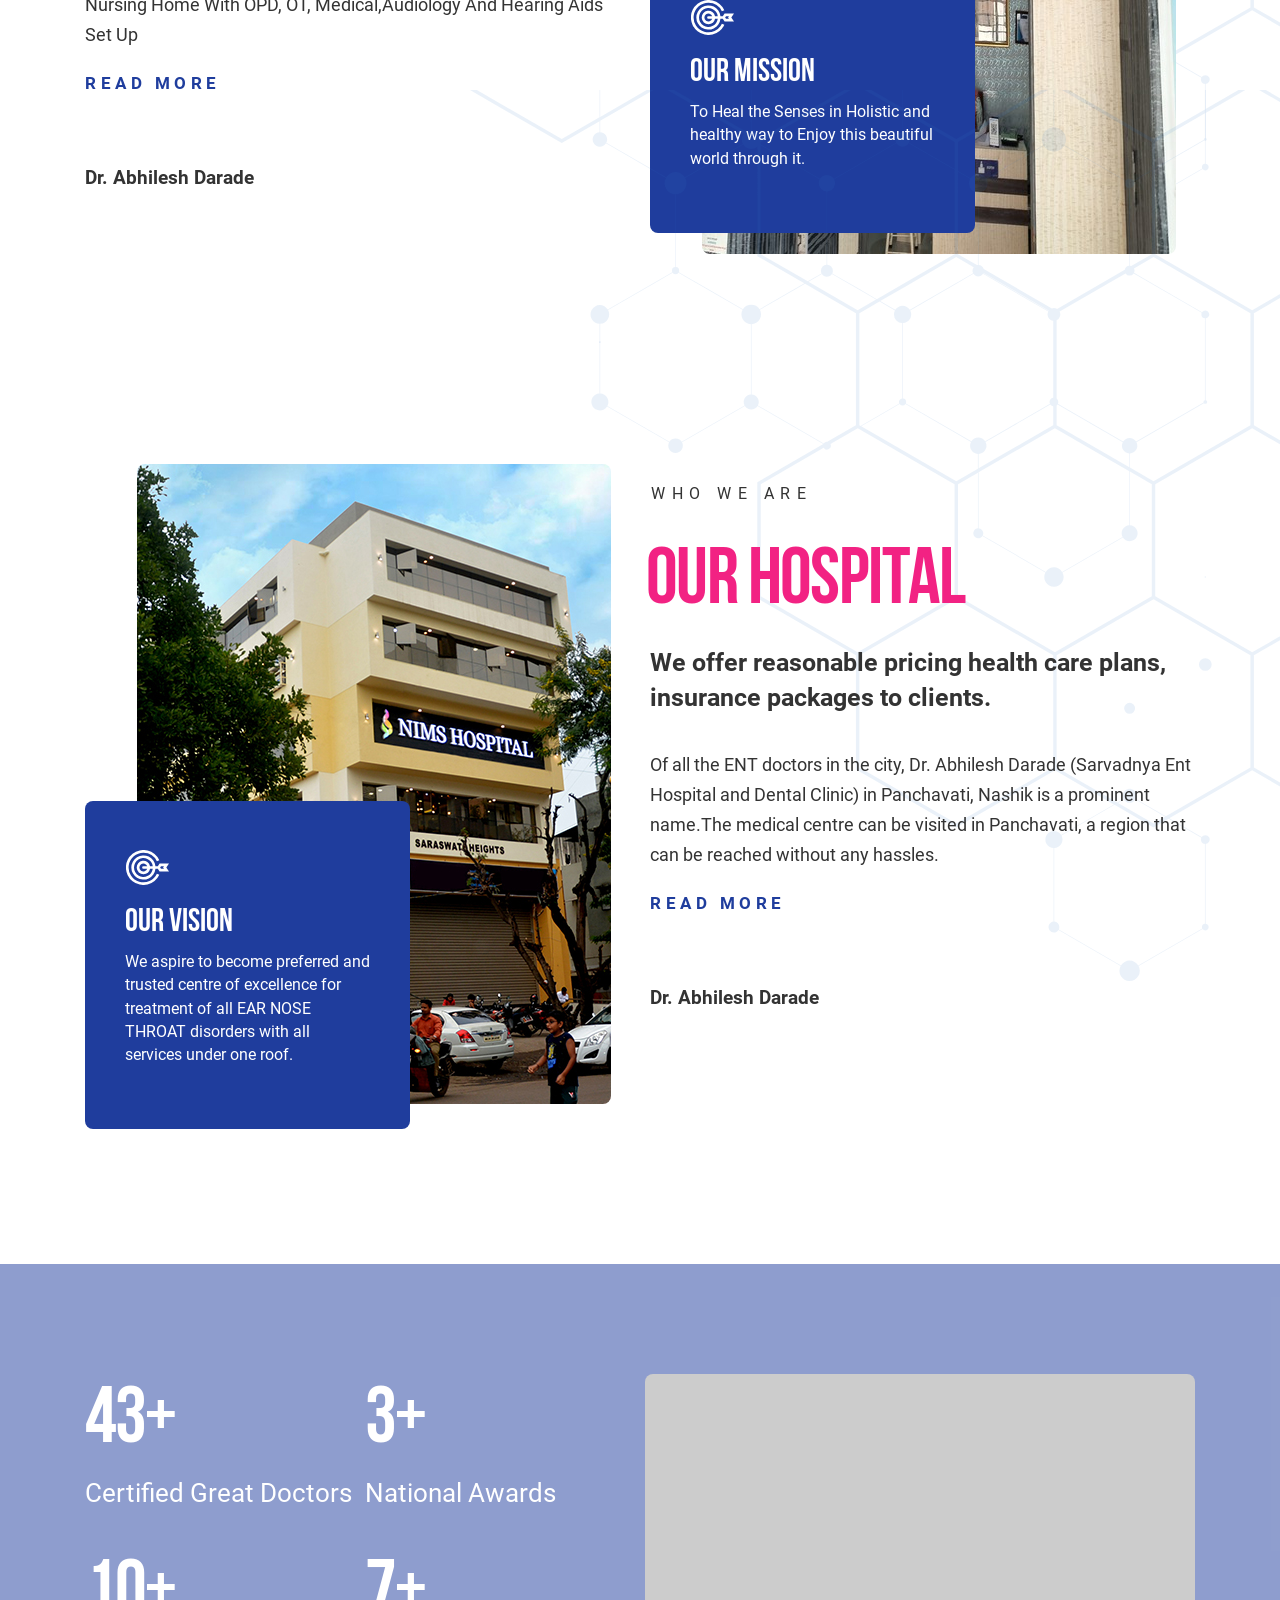
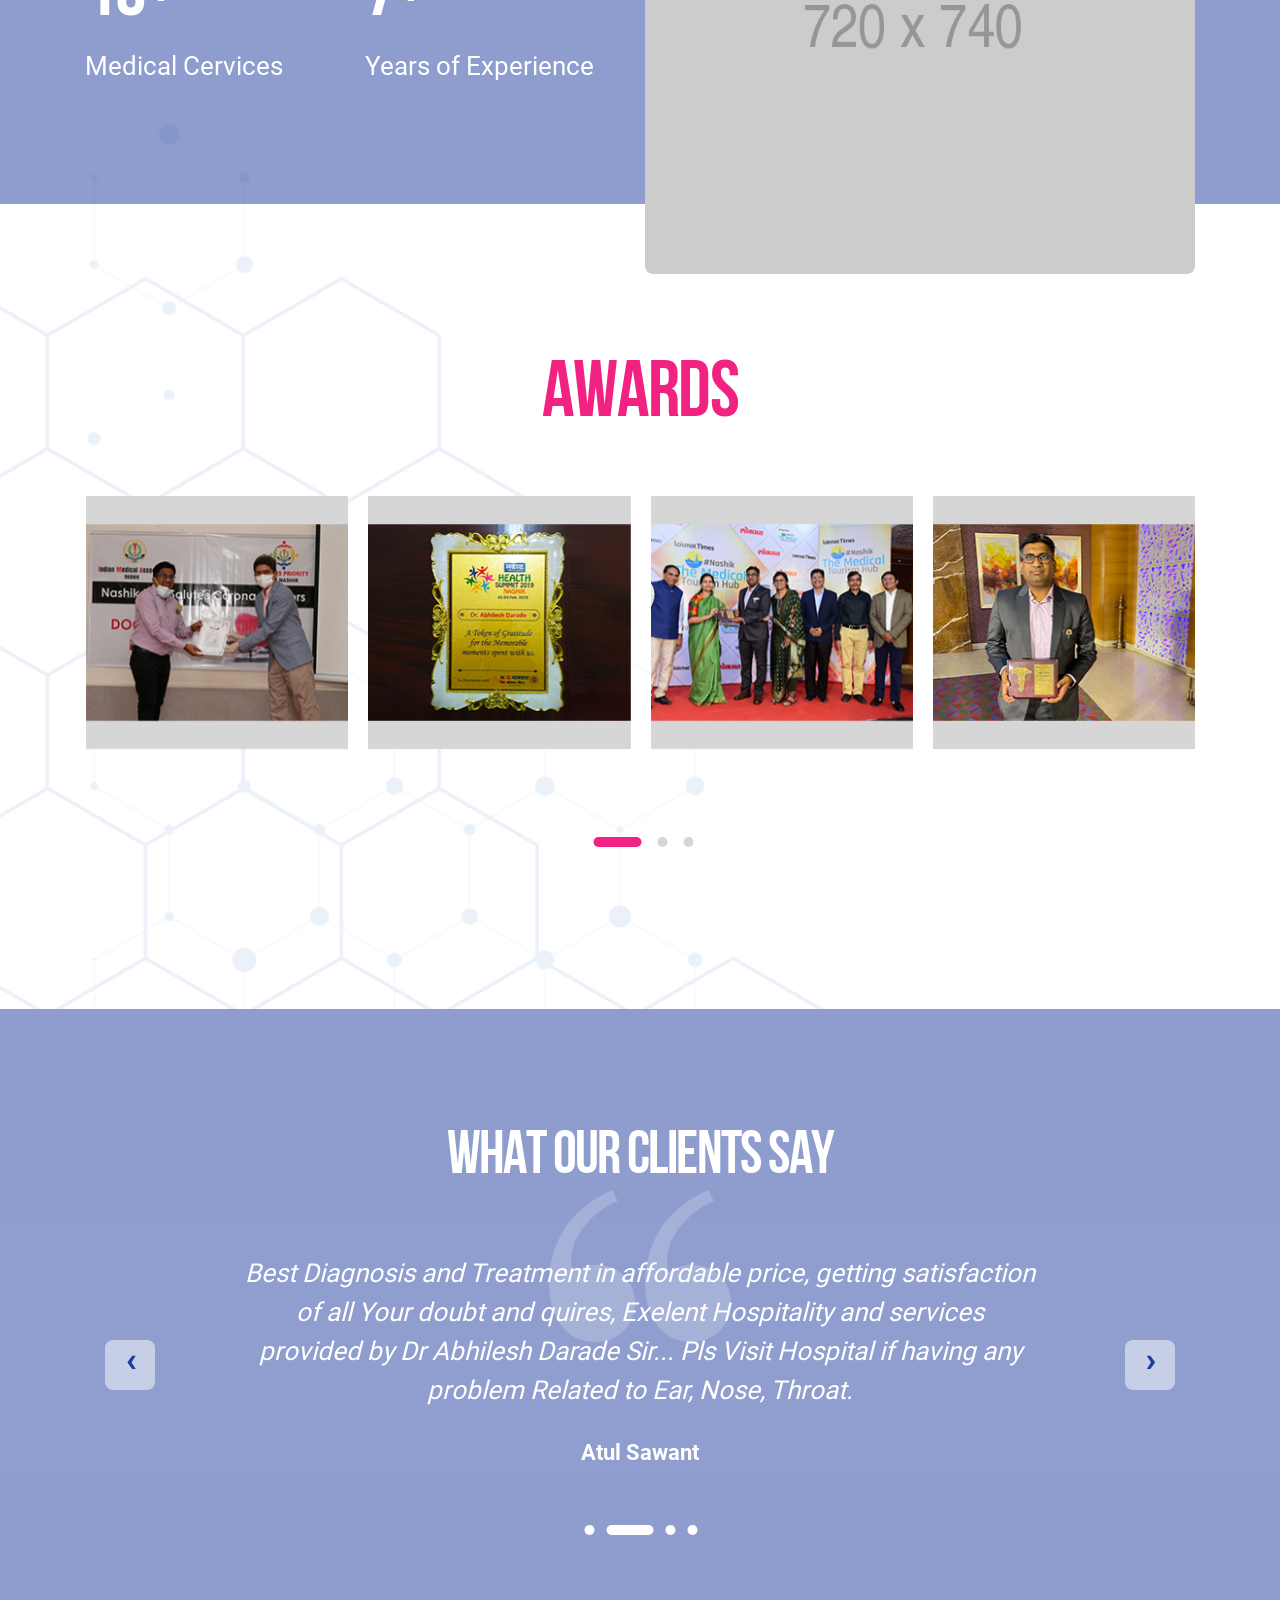
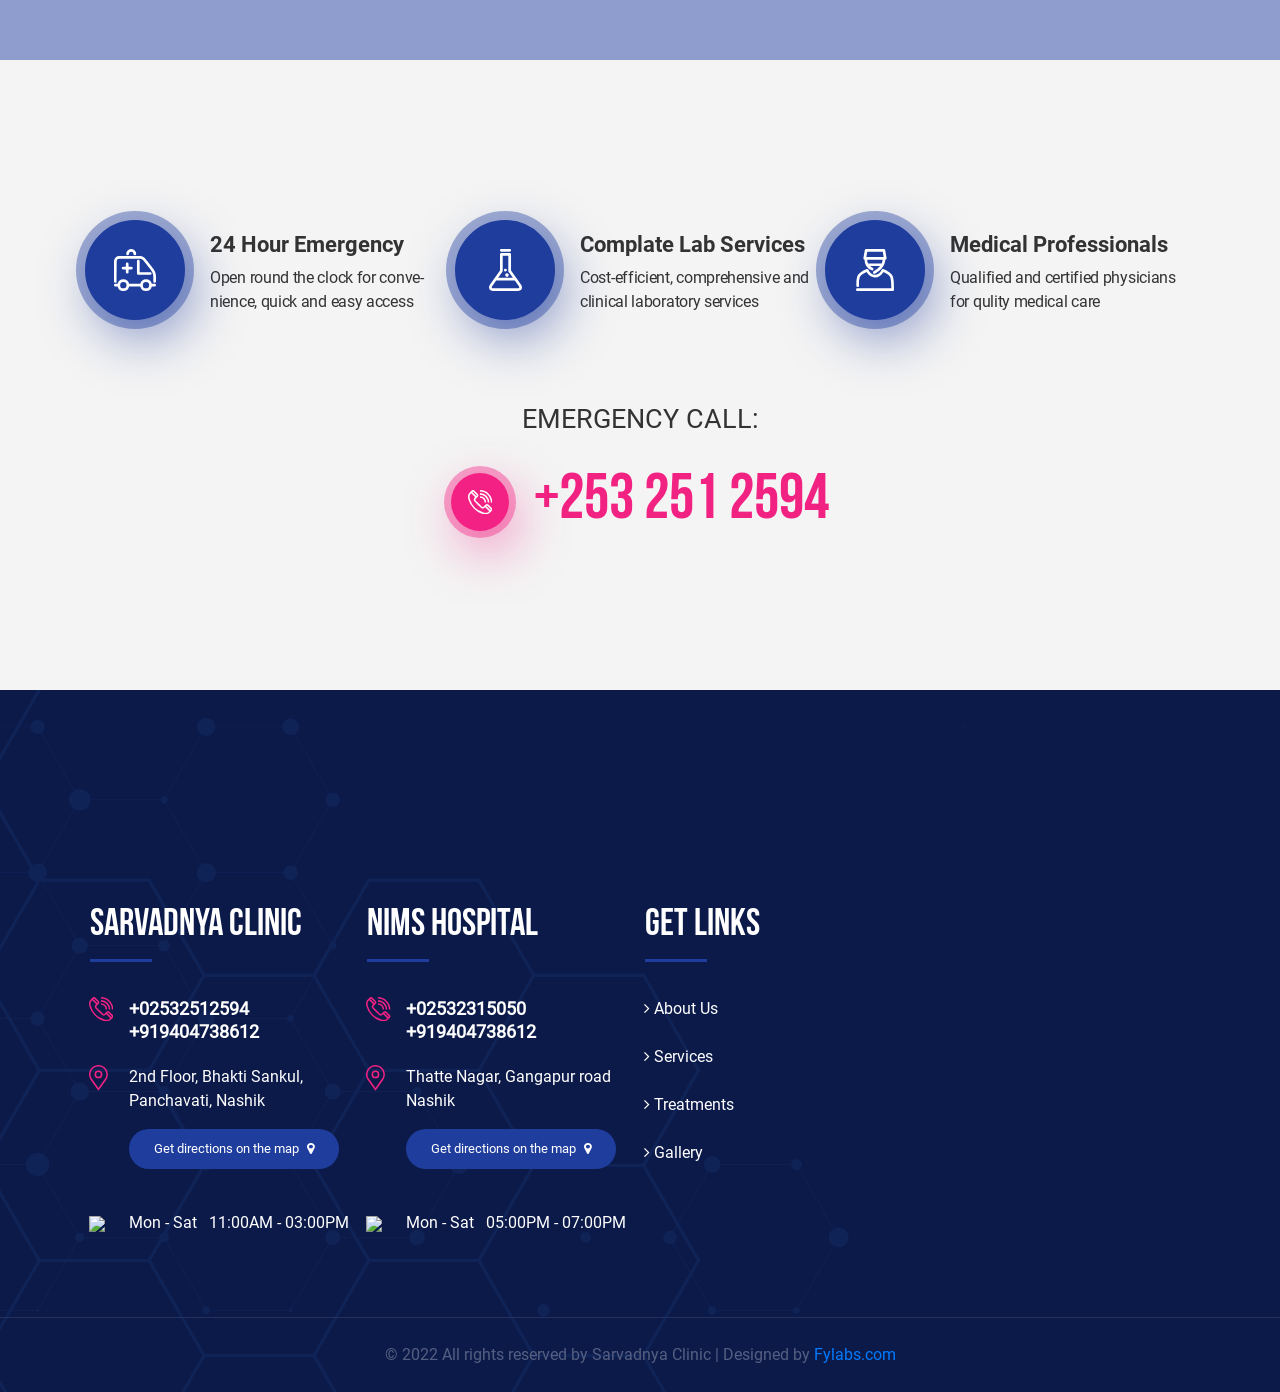
==== commit 148244f1: "changes" ====
--- a/index.html
+++ b/index.html
@@ -169,7 +169,7 @@
                     </ul>
 
                     <div class="navbar__right">
-                        <a href="#" class="btn btn_pink" id="popup-form-open">MAKE AN APPOINTMENT</a>
+                        <!--<a href="#" class="btn btn_pink" id="popup-form-open">MAKE AN APPOINTMENT</a>-->
                     </div>
                 </div>
 
@@ -194,7 +194,7 @@
                             <h1 class="slide-item__title">Leading <span>ENT specialist</span><br>In Nashik
                             </h1>
                             <h4 class="slide-item__subtitle">Dr.Abhilesh S. Darade</h4>
-                            <a href="departments-details_left.html" class="btn btn_blue">BOOK A CONSULTATION</a>
+                            <!--<a href="#" class="btn btn_blue">BOOK A CONSULTATION</a>-->
                         </div>
                     </div>
                 </div>
@@ -211,7 +211,7 @@
                             <h1 class="slide-item__title">Advance Care of Senses<br>ENT<span>-Ear NOSE THROAT</span>
                             </h1>
                             <h4 class="slide-item__subtitle">Dr.Abhilesh S. Darade</h4>
-                            <a href="departments-details_left.html" class="btn btn_blue" >BOOK A CONSULTATION</a>
+                            <!--<a href="departments-details_left.html" class="btn btn_blue" >BOOK A CONSULTATION</a>-->
                         </div>
                     </div>
                 </div>
@@ -293,7 +293,7 @@
                                     </tbody>
                                     <tfoot>
                                         <td colspan="2">
-                                            <a href="#" class="btn btn-2_pink">book a visit</a>
+                                            <!--<a href="#" class="btn btn-2_pink">book a visit</a>-->
                                         </td>
                                     </tfoot>
                                 </table>
@@ -331,7 +331,7 @@
                         <ul class="lists">
                             <li><i class="fa fa-check"></i>Endoscopic Ear Check</li>
                             <li><i class="fa fa-check"></i>Ear Wax Removal</li>
-                            <li><i class="fa fa-check"></i> Hearing Deficiency Assessment</li>
+                            <li><i class="fa fa-check"></i>Hearing Deficiency Assessment</li>
                             <li><i class="fa fa-check"></i>Hearing Aid Fitting</li>
                             <li><i class="fa fa-check"></i>Microscopic Ear Cleaning</li>
                             
@@ -349,7 +349,7 @@
                             <li><i class="fa fa-check"></i>Functional Endoscopic Sinus Surgery</li>
                             <li><i class="fa fa-check"></i>Allergy Testing & Treatments</li>
                             <li><i class="fa fa-check"></i>Rhinoplasty</li>
-                            <li><i class="fa fa-check"></i>Dermatology</li>
+                            <li><i class="fa fa-check"></i>Septoplasty</li>
                             
                         </ul>
                     </div>
@@ -364,8 +364,8 @@
                             <li><i class="fa fa-check"></i>Throat Endoscopy</li>
                             <li><i class="fa fa-check"></i>Voice Disorder Treatments</li>
                             <li><i class="fa fa-check"></i>Thyroid Surgery</li>
-                            <li><i class="fa fa-check"></i>K-Laser Pain Management</li>
-                            <li><i class="fa fa-check"></i>Ayurveda & Detoxification</li>
+                            <li><i class="fa fa-check"></i>Coblation Laser Tonsillectomy</li>
+                            <li><i class="fa fa-check"></i>Snoring and Sleep Apnea Treatment</li>
                             
                         </ul>
                     </div>
@@ -454,7 +454,7 @@
                 
                 <div class="about__text wow fadeInRight" data-wow-duration="1s">
                     <h4>who we are</h4>
-                    <h1 class="section-title">SARVADNYA<br><span>ENT HOSPITAL</span></h1>
+                    <h1 class="section-title">OUR CLINIC</h1>
                     <h2>We offer reasonable pricing health care plans, insurance packages to clients.</h2>
                     <p>Of all the ENT doctors in the city, Dr. Abhilesh Darade (Sarvadnya<br> Ent Hospital and Dental Clinic) in Panchavati, 
                         Nashik is a <br>prominent name. Speciality Ear Nose Throat Hospital 
@@ -524,7 +524,7 @@
 
                 <div class="about__text wow fadeInRight" data-wow-duration="1s">
                     <h4>who we are</h4>
-                    <h1 class="section-title">NIMS  HOSPITAL</h1>
+                    <h1 class="section-title">OUR HOSPITAL</h1>
                     <h2>We offer reasonable pricing health care plans, insurance packages to clients.</h2>
                     <p>Of all the ENT doctors in the city, Dr. Abhilesh Darade (Sarvadnya Ent Hospital and Dental Clinic) in Panchavati, 
                         Nashik is a prominent name.The medical centre can be visited in Panchavati, a region that can be reached without any hassles. </p>
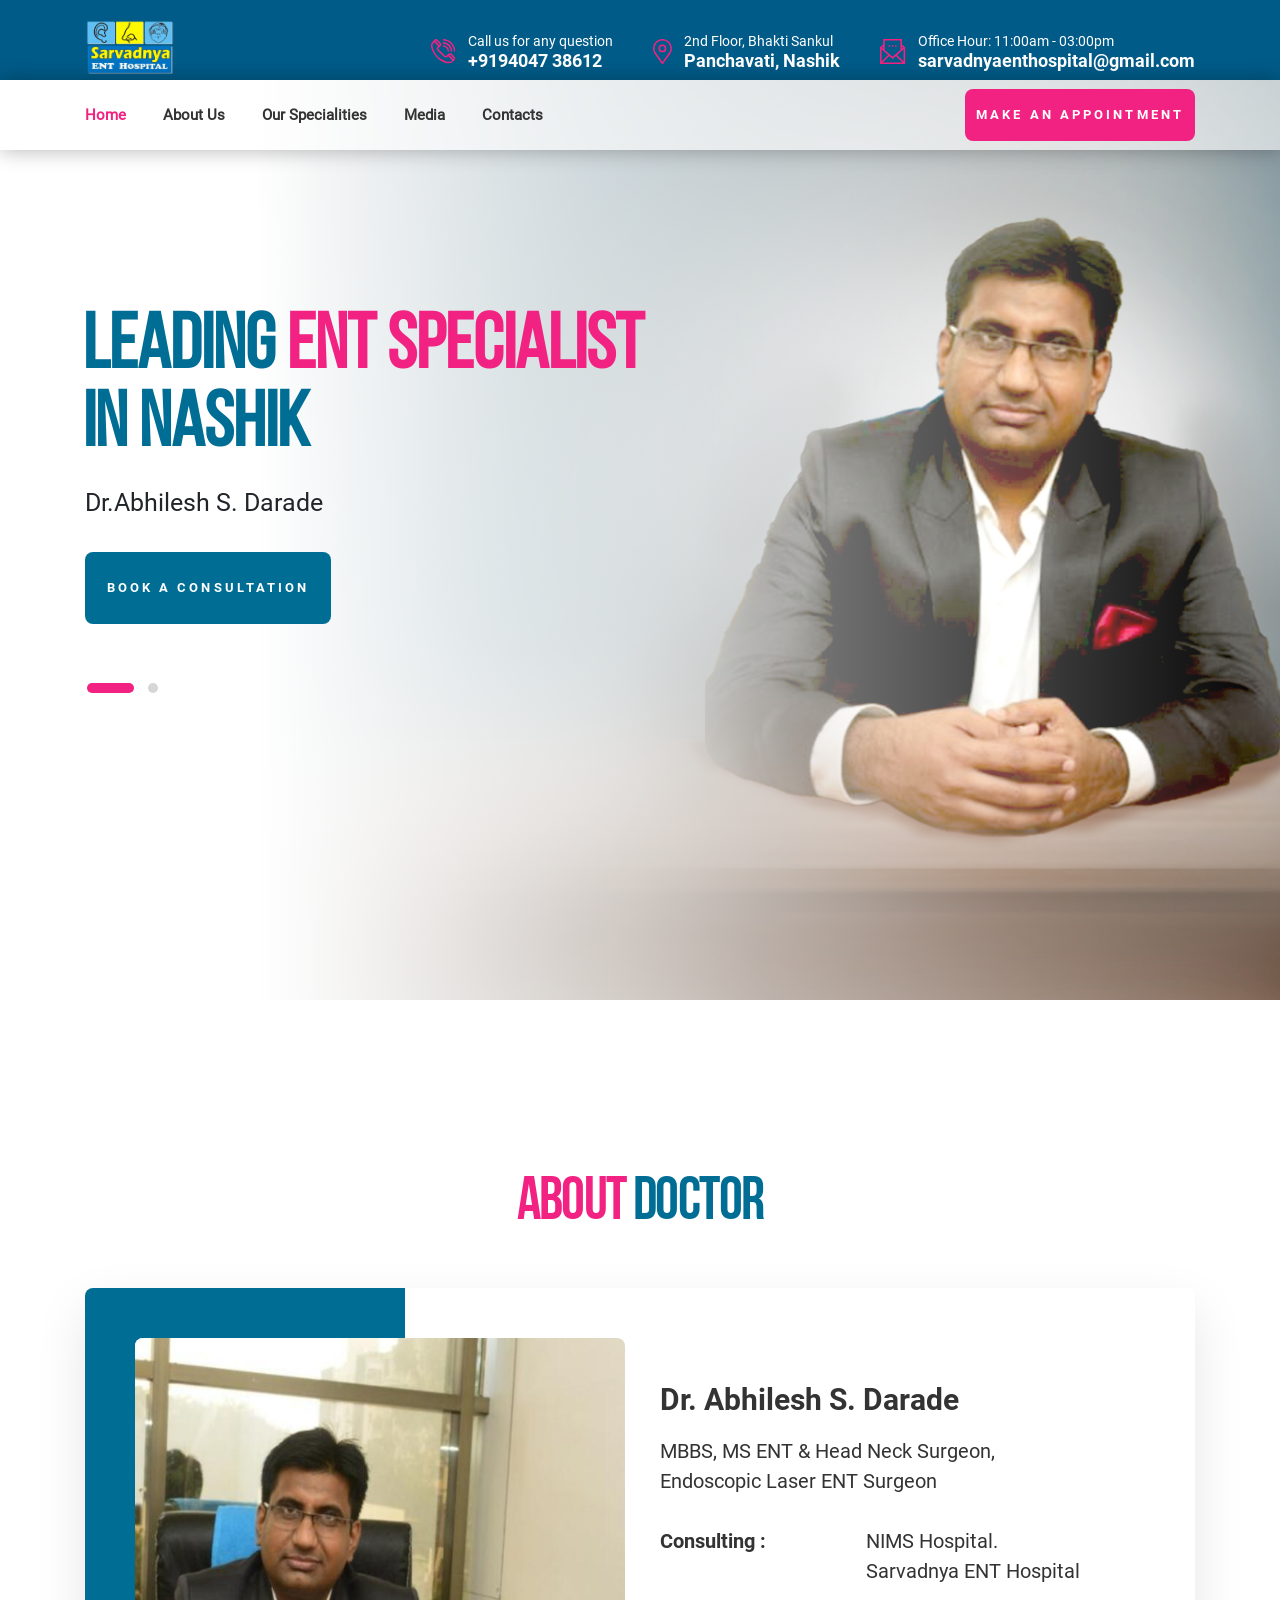
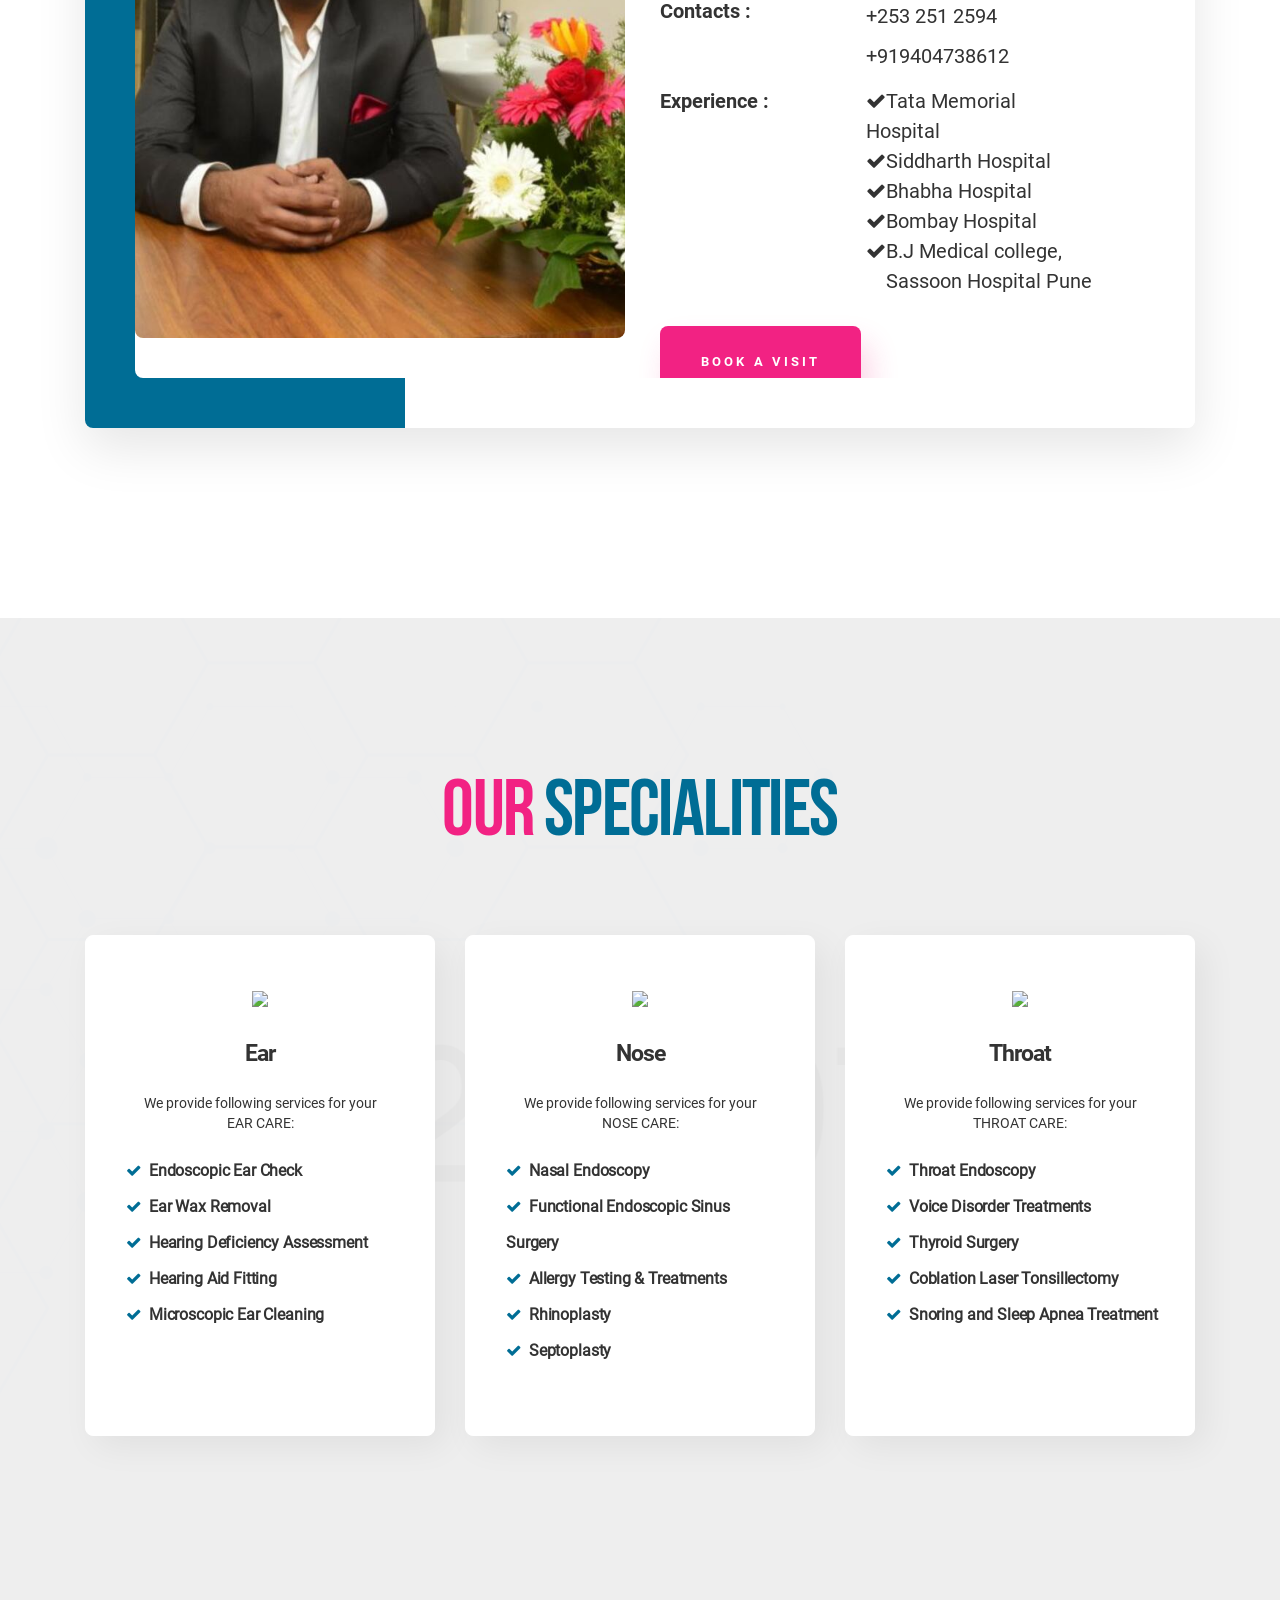
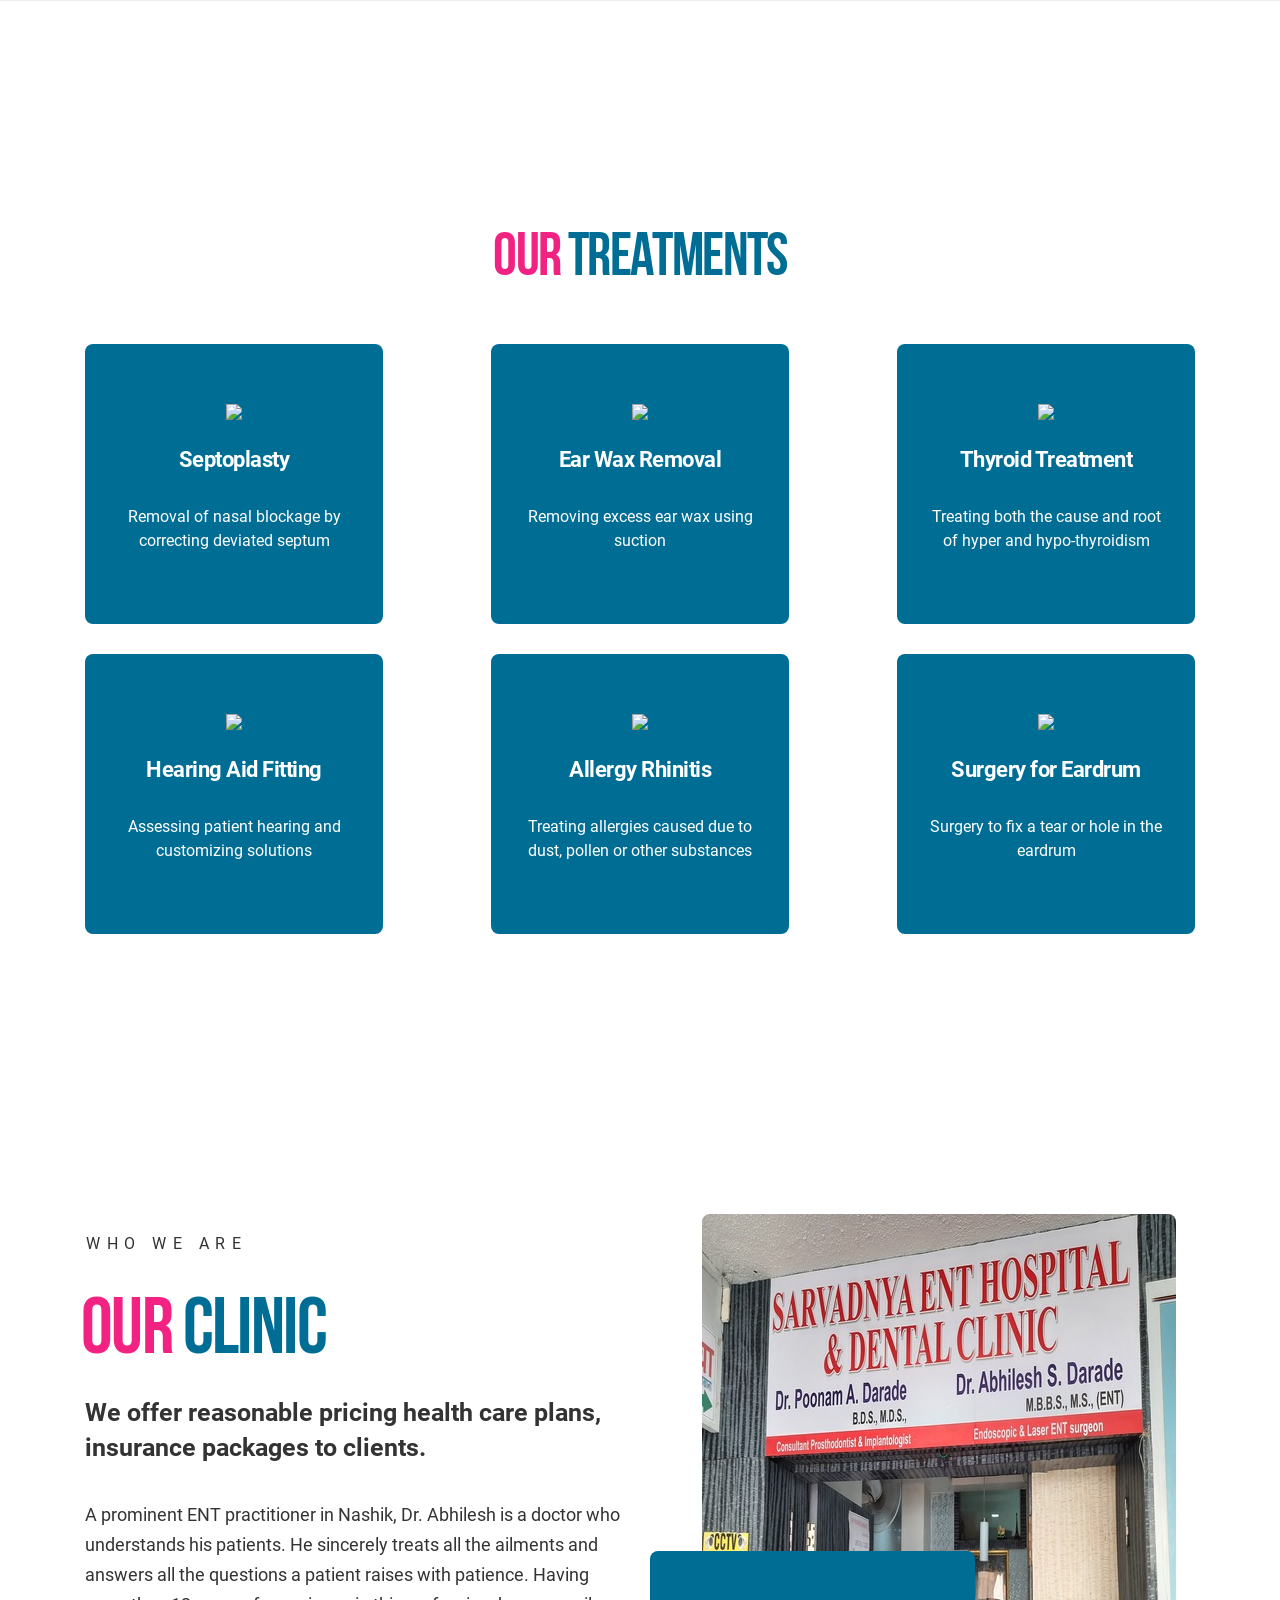
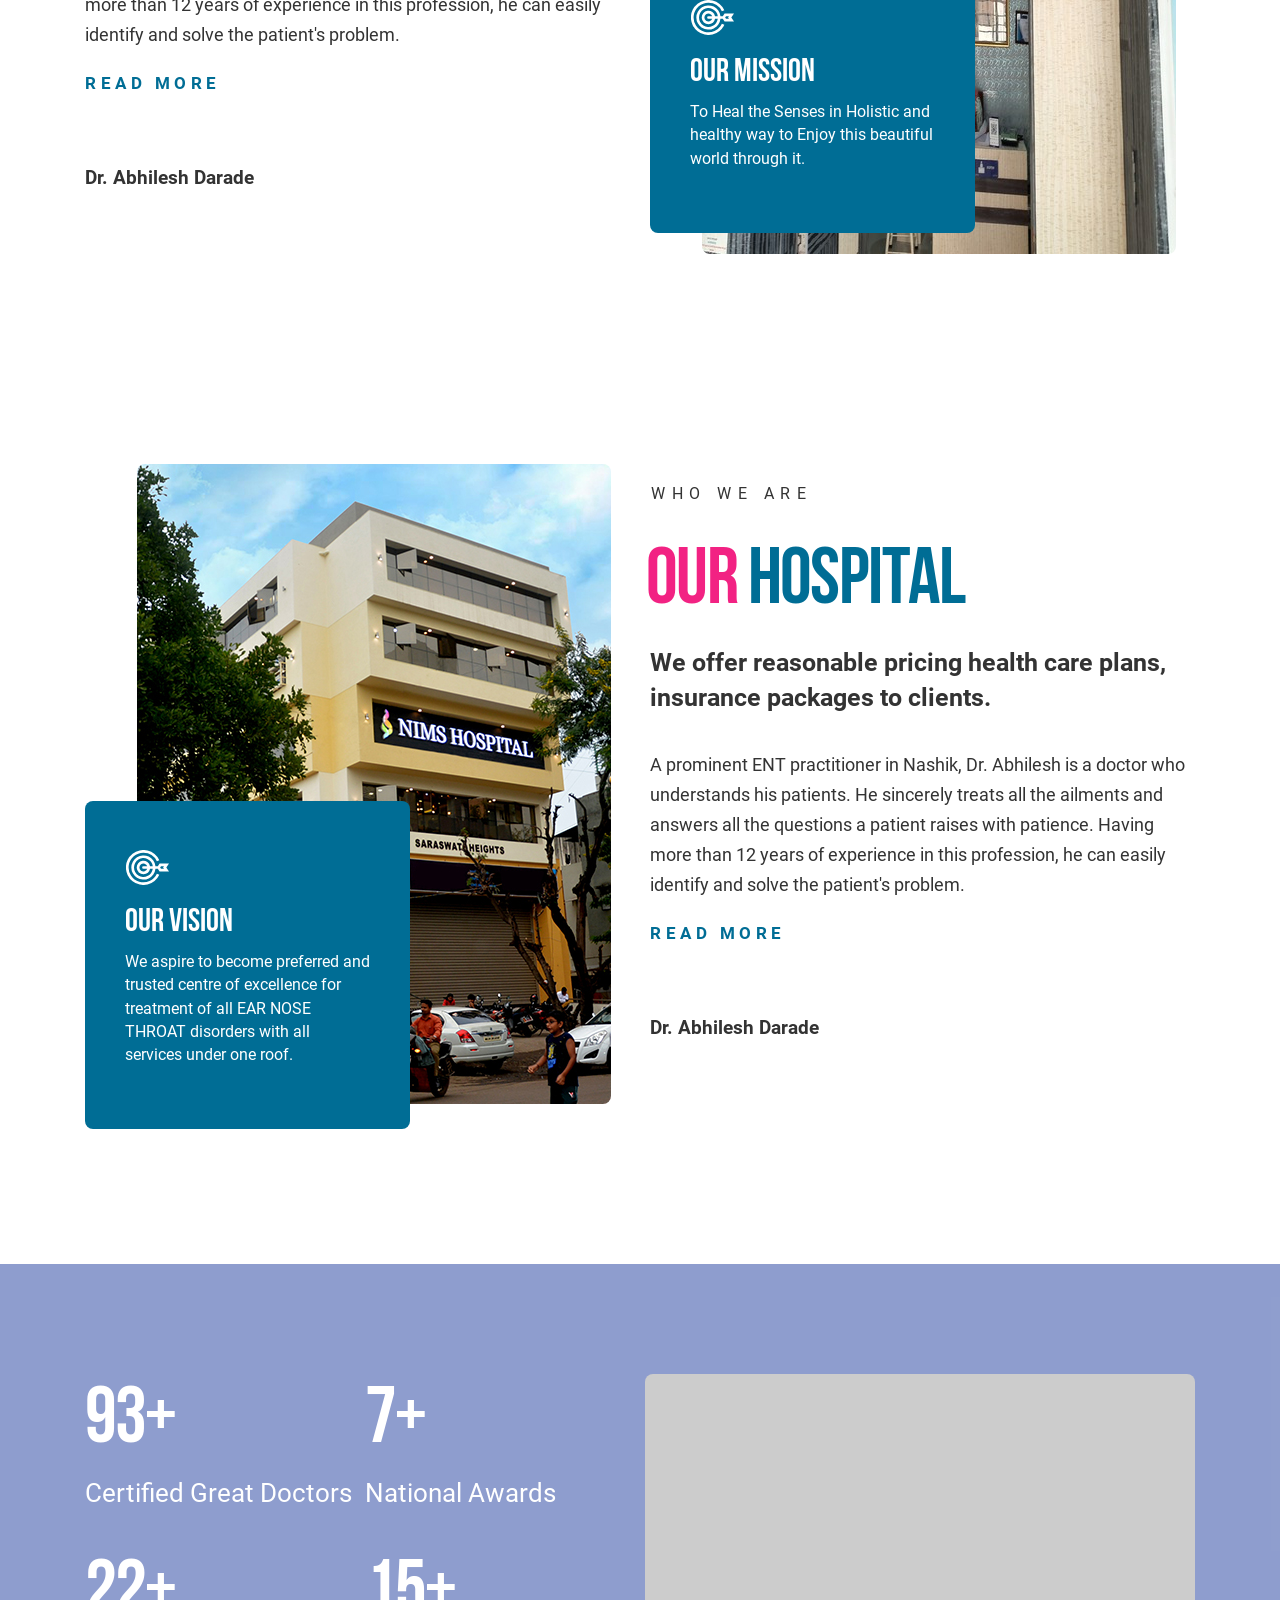
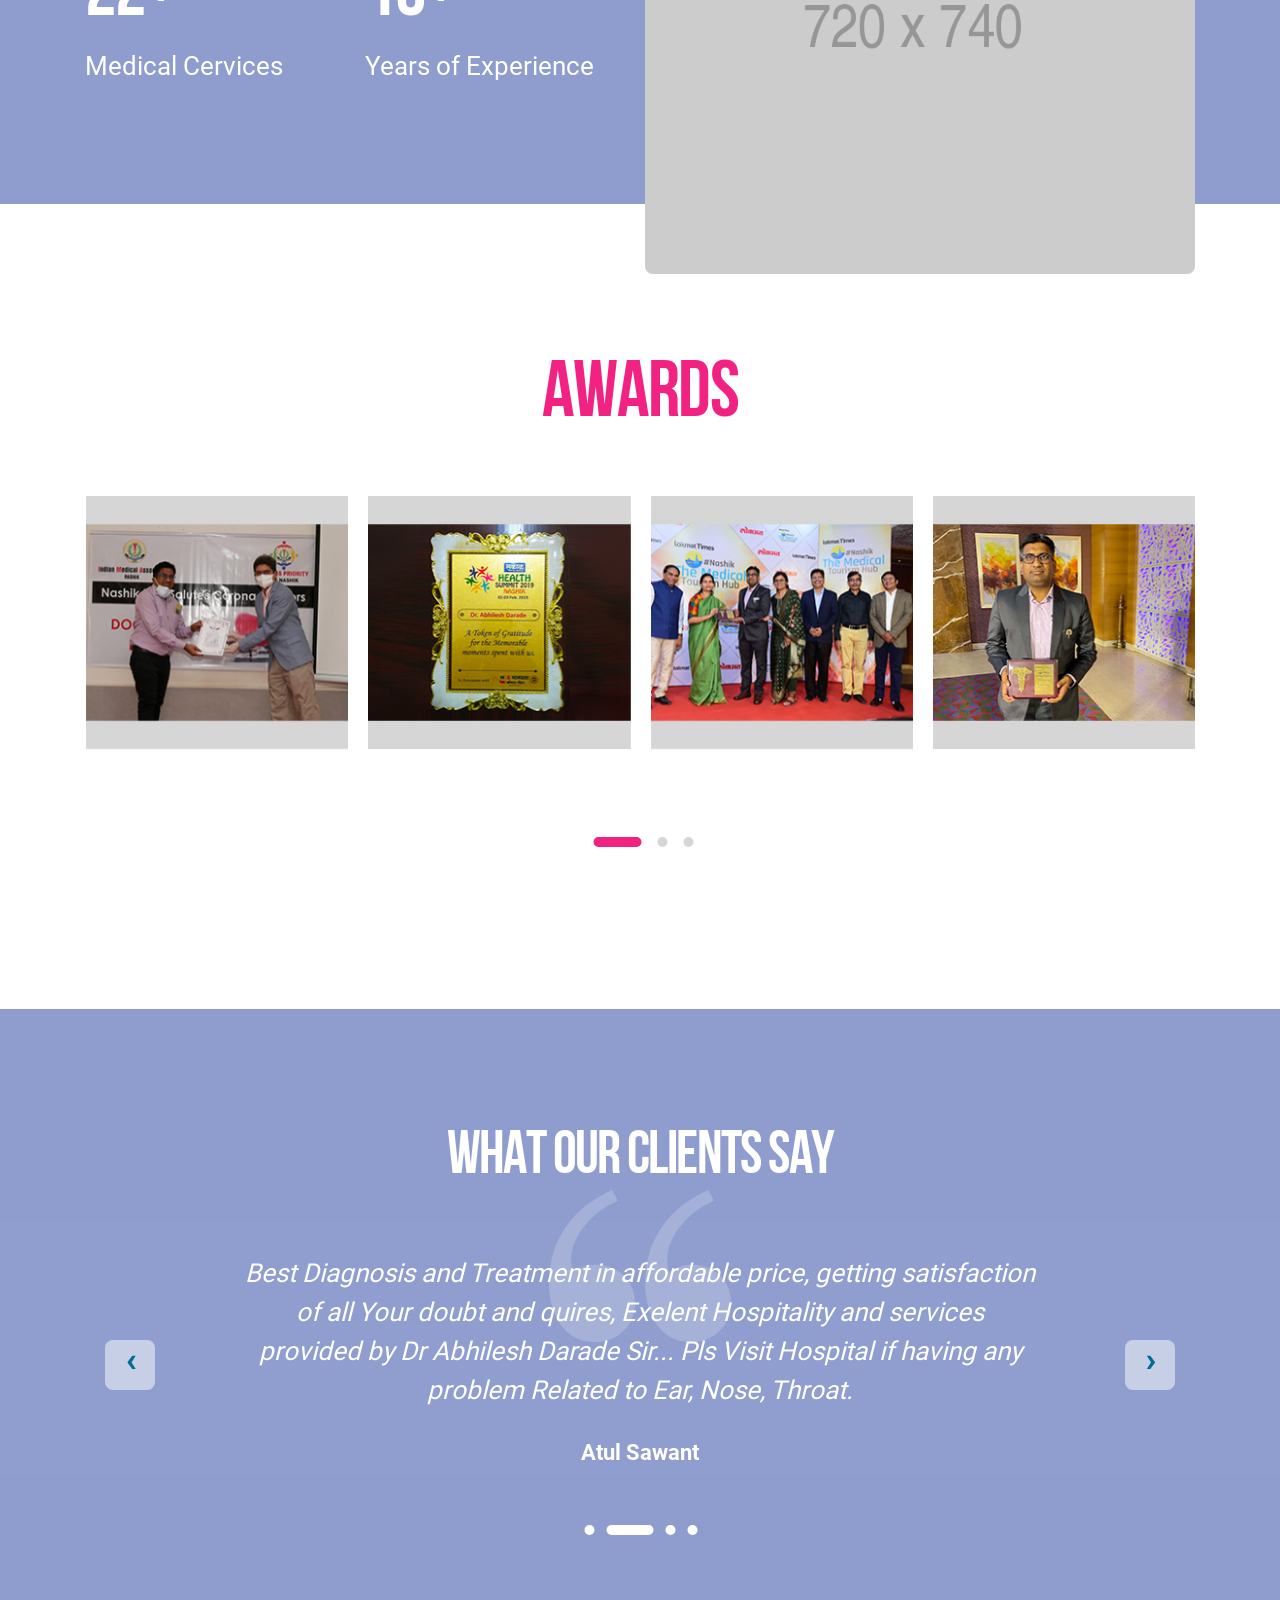
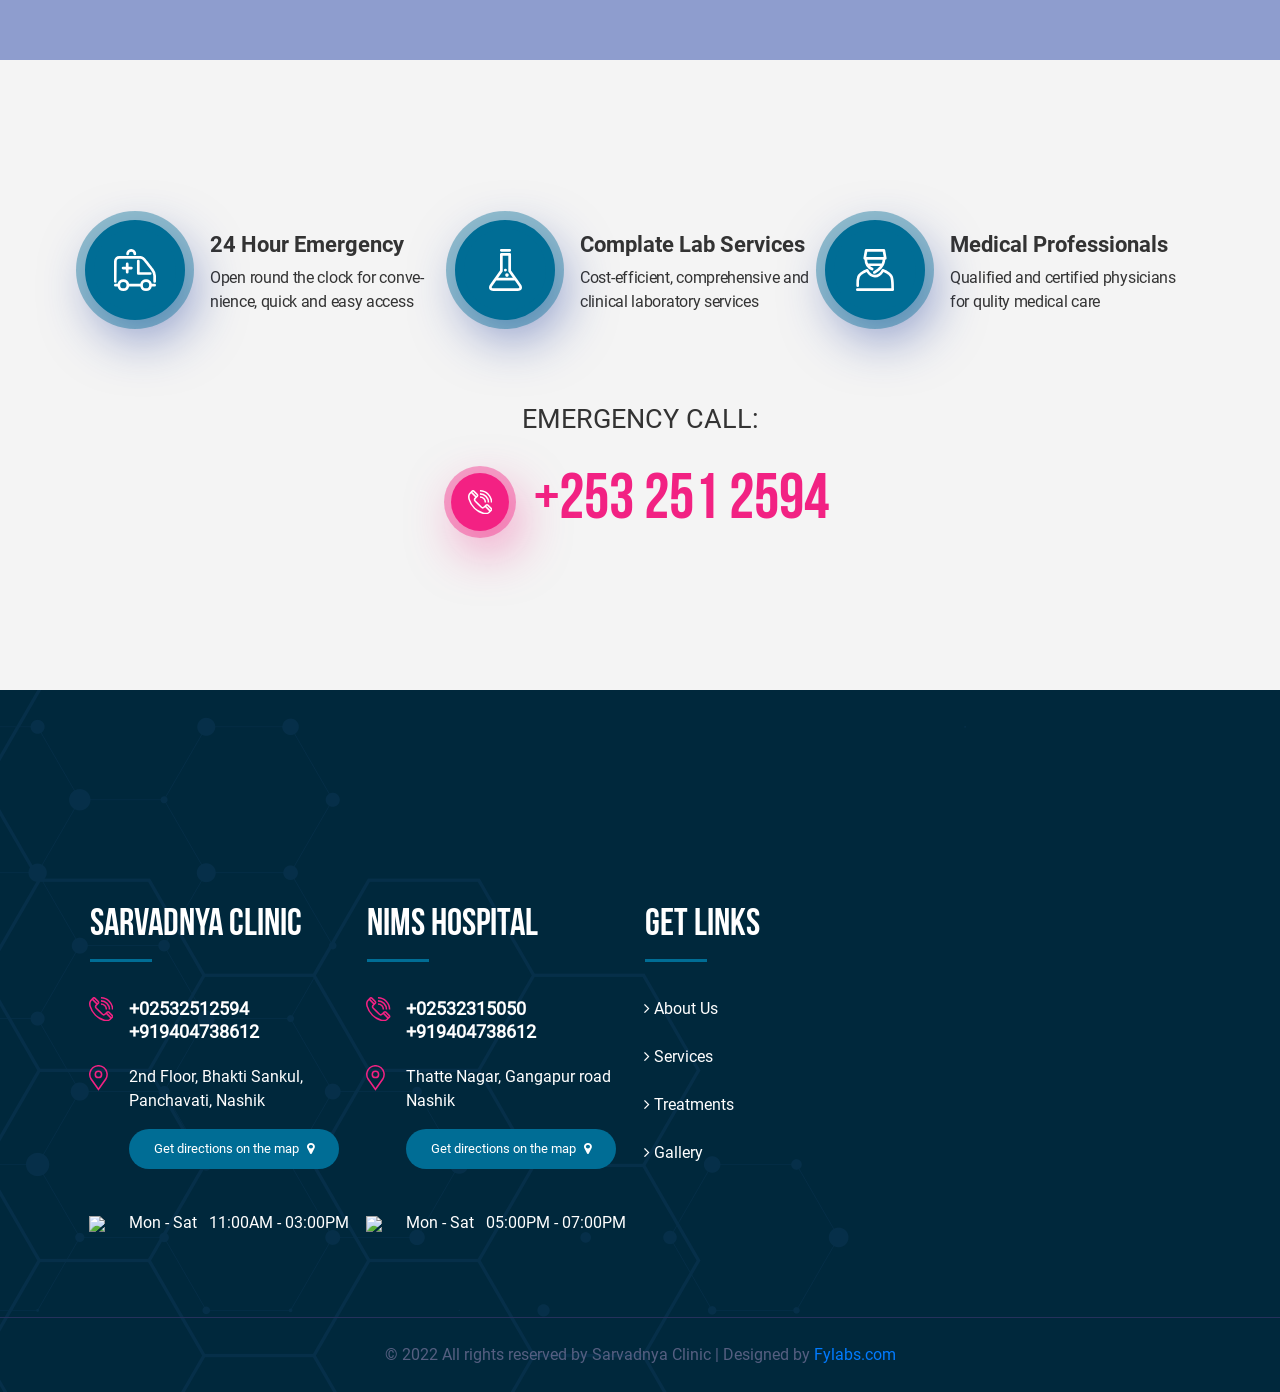
==== commit 95102ab7: "changes" ====
--- a/index.html
+++ b/index.html
@@ -169,7 +169,7 @@
                     </ul>
 
                     <div class="navbar__right">
-                        <!--<a href="#" class="btn btn_pink" id="popup-form-open">MAKE AN APPOINTMENT</a>-->
+                        <a href="https://wa.me/919404738612" class="btn btn_pink" >MAKE AN APPOINTMENT</a>
                     </div>
                 </div>
 
@@ -183,18 +183,16 @@
             <div class="header-bottom__banner owl-carousel owl-theme">
 
                 <div class="slide-item">
-                    <img src="./images/banner/1920x1080px_Banner_Sarvadnya ENT Hospital_1 (1).jpg">
+                    <img src="./images/banner/1920x1080px_Banner_Sarvadnya ENT Hospital_1_2.jpg">
                     <div class="slide-item__bg">
-                        <div class="icon">
-                            <img src="./images/banner/banner-shape.png">
-                        </div>
+                        
                     </div>
                     <div class="container">
                         <div class="slide-item__block">
                             <h1 class="slide-item__title">Leading <span>ENT specialist</span><br>In Nashik
                             </h1>
                             <h4 class="slide-item__subtitle">Dr.Abhilesh S. Darade</h4>
-                            <!--<a href="#" class="btn btn_blue">BOOK A CONSULTATION</a>-->
+                            <a href="https://wa.me/919404738612" class="btn btn_blue">BOOK A CONSULTATION</a>
                         </div>
                     </div>
                 </div>
@@ -202,16 +200,16 @@
                 <div class="slide-item">
                     <img src="./images/banner/1920x1080px_Banner_Sarvadnya ENT Hospital_2.jpg">
                     <div class="slide-item__bg">
-                        <div class="icon">
+                        <!--<div class="icon">
                             <img src="./images/banner/banner-shape.png">
-                        </div>
+                        </div>-->
                     </div>
                     <div class="container">
                         <div class="slide-item__block">
                             <h1 class="slide-item__title">Advance Care of Senses<br>ENT<span>-Ear NOSE THROAT</span>
                             </h1>
                             <h4 class="slide-item__subtitle">Dr.Abhilesh S. Darade</h4>
-                            <!--<a href="departments-details_left.html" class="btn btn_blue" >BOOK A CONSULTATION</a>-->
+                            <a href="https://wa.me/919404738612" class="btn btn_blue" >BOOK A CONSULTATION</a>
                         </div>
                     </div>
                 </div>
@@ -229,9 +227,7 @@
         <!-- Start of .specialists-2 -->
         <section class="specialists-2">
             <div class="specialists-2__bg">
-                <div class="icon">
-                    <img src="./images/png-shapes/ornament__left-bottom.png">
-                </div>
+                
             </div>
             <div class="container">
                 <h1 class="section-title section-title_60">About <span> Doctor</span></h1>
@@ -293,7 +289,7 @@
                                     </tbody>
                                     <tfoot>
                                         <td colspan="2">
-                                            <!--<a href="#" class="btn btn-2_pink">book a visit</a>-->
+                                            <a href="https://wa.me/919404738612" class="btn btn-2_pink">book a visit</a>
                                         </td>
                                     </tfoot>
                                 </table>
@@ -442,27 +438,19 @@
         <!-- Start of .about -->
         <section class="about" id="about" style="margin-top:-100px">
             <div class="about__bg">
-                <div class="icon">
-                    <svg width="830" height="1013" viewBox="0 0 830 1013">
-                        <path id="Shape-2.svg" class="cls-4"
-                            d="M4175.59,2050a0.7,0.7,0,1,1,.7.7A0.7,0.7,0,0,1,4175.59,2050Zm95.42,217.06v3.96l-47.84-27.65-82.92,47.95,32.42,18.75a4.384,4.384,0,1,1,3.95,6.85v79.82a3.328,3.328,0,1,1-3.03,5.26l-64,37a10.175,10.175,0,1,1-17.95,0l-62.17-35.94a5.445,5.445,0,1,1-4.86-8.45V2321.1a8.568,8.568,0,1,1,7.56-13.13l52.74-30.49-58.99-34.11-98.63,57.02-100.34-58.01V2128.32l-98.64-57.03V1955.26l66.06-38.19-65.79-38.05a7.531,7.531,0,0,1-12.71,0l-62.86,36.35a7.275,7.275,0,1,1-12.93,0l-62-35.85a8.526,8.526,0,1,1-7.54-13.08v-69.66a9.333,9.333,0,1,1,8.23-14.28l64.5-37.29a3.67,3.67,0,0,1-.33-1.52,3.6,3.6,0,0,1,3.28-3.59v-72.85a11.081,11.081,0,0,1-9.41-16.32l-59.85-34.6a7.235,7.235,0,1,1-6.42-11.14v-10.96l-37.77,21.84L3440.99,1563h6.85l84.93,49.1,37.77-21.83V1563h0.66v26.89l46.5-26.89h6.85l-53.35,30.85v11.34a7.249,7.249,0,0,1,6.09,10.57l59.85,34.6a11.049,11.049,0,0,1,18.81,0l57.91-33.48a9.558,9.558,0,0,1-1.1-4.46,9.421,9.421,0,0,1,1.67-5.38L3638.25,1563h6.85l71.86,41.54a9.408,9.408,0,0,1,4.94-1.59V1563h0.65v39.95a9.466,9.466,0,0,1,9.06,8.24h0l83.36-48.19h6.84l-90.07,52.08v2.47l38.03,21.99,21.13,12.21a8.277,8.277,0,0,1,14,0l18.12-10.47,44.1-25.5h0l0.33,0.57-0.33-.57h0a7.3,7.3,0,0,1,6.13-10.63v-20.33L3835.51,1563h6.85l30.89,17.86V1563h0.66v18.24l53.38,30.86,84.93-49.1h6.85L3929,1615.08v29.01l12.3,7.11a9.378,9.378,0,0,1,15.92,0l17.16-9.92,39.97-23.11h0v-0.01a12.061,12.061,0,0,1,10.26-17.79V1563h0.65v37.37a12.069,12.069,0,0,1,10.27,17.8l36.95,21.37,24.22,14a4.724,4.724,0,0,1,7.83,0l18.31-10.59v-27.87L4032.76,1563h6.85l84.94,49.1,51.41-29.72V1563h0.66v18.99l32.86-18.99h6.85l-39.71,22.96v25.05a1.449,1.449,0,0,1-.33,2.86,1.417,1.417,0,0,1-1.05-.45l-48.98,28.31v85.42l96.91,56.03,47.84-27.65v3.96l-46.12,26.67v112.07l46.12,26.66v3.97l-47.84-27.65-96.91,56.03v112.07l96.91,56.04,47.84-27.66v3.97l-46.12,26.66V2240.4Zm-238.51,41.48a8.568,8.568,0,0,1-7.24,12.56v73.51a5.447,5.447,0,0,1,5.11,5.45,5.367,5.367,0,0,1-.57,2.43l62.17,35.95a10.168,10.168,0,0,1,17.29-.01l64-37.01a3.253,3.253,0,0,1-.29-1.36,3.333,3.333,0,0,1,2.99-3.32v-79.82a4.4,4.4,0,0,1-4.05-4.38,4.308,4.308,0,0,1,.43-1.9l-32.75-18.94-15.04,8.69-38.98-22.53Zm103.66-18.82-29.69-17.17a6.954,6.954,0,0,1-11.72,0l-5.76,3.33,35.56,20.56Zm-110.24-164.37h0l96.92-56.03V1957.24l-21.9-12.66v53.68a7.983,7.983,0,1,1-7.06,12.25l-60.43,34.94a9.655,9.655,0,1,1-17.03,0L3953.38,2009a4.962,4.962,0,1,1-4.45-7.72v-55.56L3929,1957.24v112.07l96.92,56.04h0Zm67.87-210.19-65.26-37.73a4.27,4.27,0,0,1-.9.95v19.85l48.46,28.02,24.2,13.99v-13.81A7.718,7.718,0,0,1,4093.79,1915.16Zm-67.87-13.95-76.33,44.13v55.94a4.987,4.987,0,0,1,4.12,7.15l63.04,36.45a9.637,9.637,0,0,1,16.37,0l60.43-34.94a7.985,7.985,0,0,1,6.74-11.68V1944.2Zm-76.33,25.72v14.44l74.61-43.14v-18.97a4.36,4.36,0,0,1-2.86-1.84l-10,5.79-54.82,31.7h0A8.212,8.212,0,0,1,3949.59,1926.93Zm-7.59-12.02-65.51-37.88a3.573,3.573,0,0,1-5.82,0l-38.48,22.25,46.64,26.97,48.46,28.02,21.64-12.51v-14.83A8.212,8.212,0,0,1,3942,1914.91Zm-76.05-131.49-15.42-8.92-20.15,11.66v112.07l1.15,0.67,38.82-22.44a3.559,3.559,0,0,1,2.9-5.04v-75.33a8.635,8.635,0,0,1-8.3-8.64A8.53,8.53,0,0,1,3865.95,1783.42Zm-35.57,456.98,96.91,56.04,96.91-56.04V2128.32l-29.36-16.98-67.55-39.05-48.46,28.01-48.45,28.02V2240.4Zm-98.64-283.16v112.08l96.92,56.03h0l96.92-56.04V1957.24l-7.49-4.33-89.33-51.65-27.33,15.8a3.9,3.9,0,0,1-6.78,3.81Zm-9.19-89.81a7.548,7.548,0,0,1,6.36,11.02l65.8,38.05a3.876,3.876,0,0,1,3.19-1.67c0.11,0,.22,0,0.33.01l28.72-16.61V1786.16l-50.91-29.44-45.16,26.11a9.832,9.832,0,0,1-8.33,14.44v70.16Zm-78.95-121.65-64.5,37.29a9.338,9.338,0,0,1-7.9,13.71v69.66a8.544,8.544,0,0,1,7.21,12.51l62,35.85a7.269,7.269,0,0,1,12.27,0l62.86-36.34a7.556,7.556,0,0,1,6.36-11.03v-70.16a9.832,9.832,0,0,1-8.33-14.44l-64.08-37.05A3.6,3.6,0,0,1,3643.6,1745.78Zm84.71-16.65V1619.68a9.448,9.448,0,0,1-14.12-2.23l-57.9,33.48a11.08,11.08,0,0,1-9.42,16.32v72.85a3.6,3.6,0,0,1,3.28,3.59,3.67,3.67,0,0,1-.33,1.52l30.11,17.41,33.97,19.64a9.8,9.8,0,0,1,16.65,0h0l44.83-25.92Zm69.27-64.66a8.288,8.288,0,0,1-7.95-8.29,8.372,8.372,0,0,1,.94-3.86l-18.11-10.47-40.72-23.54v108.84l47.06,27.21,13.76-7.96a5.86,5.86,0,0,1-.65-2.71,5.991,5.991,0,0,1,5.67-5.98v-73.24Zm-4.69,82.51-13.43,7.76,49.2,28.44,18.44-10.66-44.18-25.54A5.983,5.983,0,0,1,3792.89,1746.98Zm132.69-131.9-51.67-29.88v19.95a7.3,7.3,0,0,1,6.13,10.63l45.54,26.33v-27.03Zm0,27.79-45.87-26.52h0a7.283,7.283,0,0,1-12.26,0l-41.09,23.76-21.13,12.22a8.293,8.293,0,0,1-7,12.14v73.24a6,6,0,0,1,5.67,5.98,5.932,5.932,0,0,1-.65,2.72l28.04,16.21,16.47,9.52,70.33-40.66,7.49-4.33v-84.28Zm1.71,87.25-48.46,28.02-27.65,15.98,15.1,8.73a8.624,8.624,0,0,1,14.61,0l63.24-36.57a5.777,5.777,0,0,1-.61-2.59,5.689,5.689,0,0,1,1.19-3.5Zm21.64-64.54a9.4,9.4,0,0,1-7.96-13.81l-11.97-6.92v82.3l18.94,10.95a6.38,6.38,0,0,1,.99-0.14v-72.38Zm-4.47,81.27-63.24,36.57a8.657,8.657,0,0,1-7.31,12.67v75.33a3.558,3.558,0,0,1,3.23,3.55,3.685,3.685,0,0,1-.32,1.49l65.51,37.88a8.185,8.185,0,0,1,13.86,0l18.19-10.52,46.64-26.97h0a4.254,4.254,0,0,1-.43-1.88,4.356,4.356,0,0,1,3.61-4.3v-76.91a6.354,6.354,0,0,1-4.92-9.19l-65.23-37.72A5.734,5.734,0,0,1,3944.46,1746.85Zm75.4,36.79-25.02-14.47-40.28-23.28h0a3.389,3.389,0,0,1-.18.39l28.24,16.32,36.99,21.4v-0.01C4019.69,1783.87,4019.77,1783.76,4019.86,1783.64Zm80.43-122.75a4.707,4.707,0,0,1-4.39-4.71,4.8,4.8,0,0,1,.47-2.07l-21.2-12.26-39.97-23.11h0a12.029,12.029,0,0,1-20.52,0l-57.13,33.03a9.4,9.4,0,0,1-7.96,13.81v72.38a5.755,5.755,0,0,1,5.17,4.08l68.14,39.39a6.461,6.461,0,0,1,2.04-.33,6.316,6.316,0,0,1,3.14.83l67.71-39.14a4.905,4.905,0,0,1,4.5-4v-77.9Zm-3.75,85.54-65.95,38.13a6.366,6.366,0,0,1-2.96,8.64v78.35a4.348,4.348,0,0,1,1.66,3.42,4.474,4.474,0,0,1-.43,1.89l43.62,25.22,21.64,12.51a7.693,7.693,0,0,1,12.99,0l67.43-38.99a1.9,1.9,0,0,1-.11-0.63,1.859,1.859,0,0,1,1.53-1.83v-81.77a3.931,3.931,0,0,1-3.59-3.92,4.077,4.077,0,0,1,.37-1.67l-68.05-39.34A4.9,4.9,0,0,1,4096.54,1746.43Zm26.3-102.72-17.98,10.4a4.8,4.8,0,0,1,.47,2.07,4.723,4.723,0,0,1-4.39,4.72v77.89a5,5,0,0,1,1.3.26l20.6-11.9v-83.44Zm52.06-30.86a1.54,1.54,0,0,1-.06-0.43,1.457,1.457,0,0,1,1.12-1.41v-24.67l-49.7,28.74v25.89Zm-1.89,313.4,48.45-28.02V1786.16l-48.45-28.02-48.46-28.02-19.57,11.32a4.853,4.853,0,0,1,.54,2.25,4.985,4.985,0,0,1-.5,2.18l68.05,39.34a3.924,3.924,0,1,1,3.55,6.16v81.77a1.86,1.86,0,1,1-1.75,3.03l-67.43,38.99a7.718,7.718,0,0,1-6.5,11.27v14.19l23.61,13.65h0Zm48.45,202.07-48.45-28.02-48.46-28.01-48.46,28.01-48.46,28.02V2240.4l60.71,35.1,6.08-3.52a6.969,6.969,0,1,1,13.16-3.2,6.911,6.911,0,0,1-.78,3.2l30.02,17.36,84.64-48.94V2128.32Zm-45.17,2.82a6.365,6.365,0,1,1-6.35,6.37A6.365,6.365,0,0,1,4176.29,2131.14Zm-75.67,55.62a5.49,5.49,0,1,1,5.47-5.49A5.484,5.484,0,0,1,4100.62,2186.76ZM4236.88,1563l34.13,19.73v3.96L4230.03,1563h6.85ZM3570.87,2574.16a0.92,0.92,0,1,1-.92.92A0.924,0.924,0,0,1,3570.87,2574.16Z"
-                            transform="translate(-3441 -1563)" /></svg>
-                </div>
+                
             </div>
 
             <div class="container" style="margin-top:-90px">
                 
                 <div class="about__text wow fadeInRight" data-wow-duration="1s">
                     <h4>who we are</h4>
-                    <h1 class="section-title">OUR CLINIC</h1>
+                    <h1 class="section-title">OUR <span>CLINIC</span></h1>
                     <h2>We offer reasonable pricing health care plans, insurance packages to clients.</h2>
-                    <p>Of all the ENT doctors in the city, Dr. Abhilesh Darade (Sarvadnya<br> Ent Hospital and Dental Clinic) in Panchavati, 
-                        Nashik is a <br>prominent name. Speciality Ear Nose Throat Hospital 
-                        
-                        5 Bedded Nursing Home With OPD, OT, Medical,Audiology And Hearing Aids Set Up​ </p>
+                    <p>A prominent ENT practitioner in Nashik, Dr. Abhilesh is a doctor who understands his patients. He sincerely treats all the ailments and answers all the questions a patient raises with patience. Having more than 12 years of experience in this profession, he can easily identify and solve the patient's problem.  </p>
                     <a href="about.html" class="read-more">read more</a>
                     <div class="about__text-signature">
-                        <h4>Dr. Abhilesh Darade<br><span></span></h4>
+                        <h4>Dr. Abhilesh Darade<br></h4>
                     </div>
                 </div>
 
@@ -493,12 +481,7 @@
         <!-- Start of .about -->
         <section class="about" id="about" style="margin-top:-300px">
             <div class="about__bg">
-                <div class="icon">
-                    <svg width="830" height="1013" viewBox="0 0 830 1013">
-                        <path id="Shape-2.svg" class="cls-4"
-                            d="M4175.59,2050a0.7,0.7,0,1,1,.7.7A0.7,0.7,0,0,1,4175.59,2050Zm95.42,217.06v3.96l-47.84-27.65-82.92,47.95,32.42,18.75a4.384,4.384,0,1,1,3.95,6.85v79.82a3.328,3.328,0,1,1-3.03,5.26l-64,37a10.175,10.175,0,1,1-17.95,0l-62.17-35.94a5.445,5.445,0,1,1-4.86-8.45V2321.1a8.568,8.568,0,1,1,7.56-13.13l52.74-30.49-58.99-34.11-98.63,57.02-100.34-58.01V2128.32l-98.64-57.03V1955.26l66.06-38.19-65.79-38.05a7.531,7.531,0,0,1-12.71,0l-62.86,36.35a7.275,7.275,0,1,1-12.93,0l-62-35.85a8.526,8.526,0,1,1-7.54-13.08v-69.66a9.333,9.333,0,1,1,8.23-14.28l64.5-37.29a3.67,3.67,0,0,1-.33-1.52,3.6,3.6,0,0,1,3.28-3.59v-72.85a11.081,11.081,0,0,1-9.41-16.32l-59.85-34.6a7.235,7.235,0,1,1-6.42-11.14v-10.96l-37.77,21.84L3440.99,1563h6.85l84.93,49.1,37.77-21.83V1563h0.66v26.89l46.5-26.89h6.85l-53.35,30.85v11.34a7.249,7.249,0,0,1,6.09,10.57l59.85,34.6a11.049,11.049,0,0,1,18.81,0l57.91-33.48a9.558,9.558,0,0,1-1.1-4.46,9.421,9.421,0,0,1,1.67-5.38L3638.25,1563h6.85l71.86,41.54a9.408,9.408,0,0,1,4.94-1.59V1563h0.65v39.95a9.466,9.466,0,0,1,9.06,8.24h0l83.36-48.19h6.84l-90.07,52.08v2.47l38.03,21.99,21.13,12.21a8.277,8.277,0,0,1,14,0l18.12-10.47,44.1-25.5h0l0.33,0.57-0.33-.57h0a7.3,7.3,0,0,1,6.13-10.63v-20.33L3835.51,1563h6.85l30.89,17.86V1563h0.66v18.24l53.38,30.86,84.93-49.1h6.85L3929,1615.08v29.01l12.3,7.11a9.378,9.378,0,0,1,15.92,0l17.16-9.92,39.97-23.11h0v-0.01a12.061,12.061,0,0,1,10.26-17.79V1563h0.65v37.37a12.069,12.069,0,0,1,10.27,17.8l36.95,21.37,24.22,14a4.724,4.724,0,0,1,7.83,0l18.31-10.59v-27.87L4032.76,1563h6.85l84.94,49.1,51.41-29.72V1563h0.66v18.99l32.86-18.99h6.85l-39.71,22.96v25.05a1.449,1.449,0,0,1-.33,2.86,1.417,1.417,0,0,1-1.05-.45l-48.98,28.31v85.42l96.91,56.03,47.84-27.65v3.96l-46.12,26.67v112.07l46.12,26.66v3.97l-47.84-27.65-96.91,56.03v112.07l96.91,56.04,47.84-27.66v3.97l-46.12,26.66V2240.4Zm-238.51,41.48a8.568,8.568,0,0,1-7.24,12.56v73.51a5.447,5.447,0,0,1,5.11,5.45,5.367,5.367,0,0,1-.57,2.43l62.17,35.95a10.168,10.168,0,0,1,17.29-.01l64-37.01a3.253,3.253,0,0,1-.29-1.36,3.333,3.333,0,0,1,2.99-3.32v-79.82a4.4,4.4,0,0,1-4.05-4.38,4.308,4.308,0,0,1,.43-1.9l-32.75-18.94-15.04,8.69-38.98-22.53Zm103.66-18.82-29.69-17.17a6.954,6.954,0,0,1-11.72,0l-5.76,3.33,35.56,20.56Zm-110.24-164.37h0l96.92-56.03V1957.24l-21.9-12.66v53.68a7.983,7.983,0,1,1-7.06,12.25l-60.43,34.94a9.655,9.655,0,1,1-17.03,0L3953.38,2009a4.962,4.962,0,1,1-4.45-7.72v-55.56L3929,1957.24v112.07l96.92,56.04h0Zm67.87-210.19-65.26-37.73a4.27,4.27,0,0,1-.9.95v19.85l48.46,28.02,24.2,13.99v-13.81A7.718,7.718,0,0,1,4093.79,1915.16Zm-67.87-13.95-76.33,44.13v55.94a4.987,4.987,0,0,1,4.12,7.15l63.04,36.45a9.637,9.637,0,0,1,16.37,0l60.43-34.94a7.985,7.985,0,0,1,6.74-11.68V1944.2Zm-76.33,25.72v14.44l74.61-43.14v-18.97a4.36,4.36,0,0,1-2.86-1.84l-10,5.79-54.82,31.7h0A8.212,8.212,0,0,1,3949.59,1926.93Zm-7.59-12.02-65.51-37.88a3.573,3.573,0,0,1-5.82,0l-38.48,22.25,46.64,26.97,48.46,28.02,21.64-12.51v-14.83A8.212,8.212,0,0,1,3942,1914.91Zm-76.05-131.49-15.42-8.92-20.15,11.66v112.07l1.15,0.67,38.82-22.44a3.559,3.559,0,0,1,2.9-5.04v-75.33a8.635,8.635,0,0,1-8.3-8.64A8.53,8.53,0,0,1,3865.95,1783.42Zm-35.57,456.98,96.91,56.04,96.91-56.04V2128.32l-29.36-16.98-67.55-39.05-48.46,28.01-48.45,28.02V2240.4Zm-98.64-283.16v112.08l96.92,56.03h0l96.92-56.04V1957.24l-7.49-4.33-89.33-51.65-27.33,15.8a3.9,3.9,0,0,1-6.78,3.81Zm-9.19-89.81a7.548,7.548,0,0,1,6.36,11.02l65.8,38.05a3.876,3.876,0,0,1,3.19-1.67c0.11,0,.22,0,0.33.01l28.72-16.61V1786.16l-50.91-29.44-45.16,26.11a9.832,9.832,0,0,1-8.33,14.44v70.16Zm-78.95-121.65-64.5,37.29a9.338,9.338,0,0,1-7.9,13.71v69.66a8.544,8.544,0,0,1,7.21,12.51l62,35.85a7.269,7.269,0,0,1,12.27,0l62.86-36.34a7.556,7.556,0,0,1,6.36-11.03v-70.16a9.832,9.832,0,0,1-8.33-14.44l-64.08-37.05A3.6,3.6,0,0,1,3643.6,1745.78Zm84.71-16.65V1619.68a9.448,9.448,0,0,1-14.12-2.23l-57.9,33.48a11.08,11.08,0,0,1-9.42,16.32v72.85a3.6,3.6,0,0,1,3.28,3.59,3.67,3.67,0,0,1-.33,1.52l30.11,17.41,33.97,19.64a9.8,9.8,0,0,1,16.65,0h0l44.83-25.92Zm69.27-64.66a8.288,8.288,0,0,1-7.95-8.29,8.372,8.372,0,0,1,.94-3.86l-18.11-10.47-40.72-23.54v108.84l47.06,27.21,13.76-7.96a5.86,5.86,0,0,1-.65-2.71,5.991,5.991,0,0,1,5.67-5.98v-73.24Zm-4.69,82.51-13.43,7.76,49.2,28.44,18.44-10.66-44.18-25.54A5.983,5.983,0,0,1,3792.89,1746.98Zm132.69-131.9-51.67-29.88v19.95a7.3,7.3,0,0,1,6.13,10.63l45.54,26.33v-27.03Zm0,27.79-45.87-26.52h0a7.283,7.283,0,0,1-12.26,0l-41.09,23.76-21.13,12.22a8.293,8.293,0,0,1-7,12.14v73.24a6,6,0,0,1,5.67,5.98,5.932,5.932,0,0,1-.65,2.72l28.04,16.21,16.47,9.52,70.33-40.66,7.49-4.33v-84.28Zm1.71,87.25-48.46,28.02-27.65,15.98,15.1,8.73a8.624,8.624,0,0,1,14.61,0l63.24-36.57a5.777,5.777,0,0,1-.61-2.59,5.689,5.689,0,0,1,1.19-3.5Zm21.64-64.54a9.4,9.4,0,0,1-7.96-13.81l-11.97-6.92v82.3l18.94,10.95a6.38,6.38,0,0,1,.99-0.14v-72.38Zm-4.47,81.27-63.24,36.57a8.657,8.657,0,0,1-7.31,12.67v75.33a3.558,3.558,0,0,1,3.23,3.55,3.685,3.685,0,0,1-.32,1.49l65.51,37.88a8.185,8.185,0,0,1,13.86,0l18.19-10.52,46.64-26.97h0a4.254,4.254,0,0,1-.43-1.88,4.356,4.356,0,0,1,3.61-4.3v-76.91a6.354,6.354,0,0,1-4.92-9.19l-65.23-37.72A5.734,5.734,0,0,1,3944.46,1746.85Zm75.4,36.79-25.02-14.47-40.28-23.28h0a3.389,3.389,0,0,1-.18.39l28.24,16.32,36.99,21.4v-0.01C4019.69,1783.87,4019.77,1783.76,4019.86,1783.64Zm80.43-122.75a4.707,4.707,0,0,1-4.39-4.71,4.8,4.8,0,0,1,.47-2.07l-21.2-12.26-39.97-23.11h0a12.029,12.029,0,0,1-20.52,0l-57.13,33.03a9.4,9.4,0,0,1-7.96,13.81v72.38a5.755,5.755,0,0,1,5.17,4.08l68.14,39.39a6.461,6.461,0,0,1,2.04-.33,6.316,6.316,0,0,1,3.14.83l67.71-39.14a4.905,4.905,0,0,1,4.5-4v-77.9Zm-3.75,85.54-65.95,38.13a6.366,6.366,0,0,1-2.96,8.64v78.35a4.348,4.348,0,0,1,1.66,3.42,4.474,4.474,0,0,1-.43,1.89l43.62,25.22,21.64,12.51a7.693,7.693,0,0,1,12.99,0l67.43-38.99a1.9,1.9,0,0,1-.11-0.63,1.859,1.859,0,0,1,1.53-1.83v-81.77a3.931,3.931,0,0,1-3.59-3.92,4.077,4.077,0,0,1,.37-1.67l-68.05-39.34A4.9,4.9,0,0,1,4096.54,1746.43Zm26.3-102.72-17.98,10.4a4.8,4.8,0,0,1,.47,2.07,4.723,4.723,0,0,1-4.39,4.72v77.89a5,5,0,0,1,1.3.26l20.6-11.9v-83.44Zm52.06-30.86a1.54,1.54,0,0,1-.06-0.43,1.457,1.457,0,0,1,1.12-1.41v-24.67l-49.7,28.74v25.89Zm-1.89,313.4,48.45-28.02V1786.16l-48.45-28.02-48.46-28.02-19.57,11.32a4.853,4.853,0,0,1,.54,2.25,4.985,4.985,0,0,1-.5,2.18l68.05,39.34a3.924,3.924,0,1,1,3.55,6.16v81.77a1.86,1.86,0,1,1-1.75,3.03l-67.43,38.99a7.718,7.718,0,0,1-6.5,11.27v14.19l23.61,13.65h0Zm48.45,202.07-48.45-28.02-48.46-28.01-48.46,28.01-48.46,28.02V2240.4l60.71,35.1,6.08-3.52a6.969,6.969,0,1,1,13.16-3.2,6.911,6.911,0,0,1-.78,3.2l30.02,17.36,84.64-48.94V2128.32Zm-45.17,2.82a6.365,6.365,0,1,1-6.35,6.37A6.365,6.365,0,0,1,4176.29,2131.14Zm-75.67,55.62a5.49,5.49,0,1,1,5.47-5.49A5.484,5.484,0,0,1,4100.62,2186.76ZM4236.88,1563l34.13,19.73v3.96L4230.03,1563h6.85ZM3570.87,2574.16a0.92,0.92,0,1,1-.92.92A0.924,0.924,0,0,1,3570.87,2574.16Z"
-                            transform="translate(-3441 -1563)" /></svg>
-                </div>
+              
             </div>
 
             <div class="container">
@@ -524,10 +507,9 @@
 
                 <div class="about__text wow fadeInRight" data-wow-duration="1s">
                     <h4>who we are</h4>
-                    <h1 class="section-title">OUR HOSPITAL</h1>
+                    <h1 class="section-title">OUR <span>HOSPITAL</span></h1>
                     <h2>We offer reasonable pricing health care plans, insurance packages to clients.</h2>
-                    <p>Of all the ENT doctors in the city, Dr. Abhilesh Darade (Sarvadnya Ent Hospital and Dental Clinic) in Panchavati, 
-                        Nashik is a prominent name.The medical centre can be visited in Panchavati, a region that can be reached without any hassles. </p>
+                    <p>A prominent ENT practitioner in Nashik, Dr. Abhilesh is a doctor who understands his patients. He sincerely treats all the ailments and answers all the questions a patient raises with patience. Having more than 12 years of experience in this profession, he can easily identify and solve the patient's problem. </p>
                     <a href="about.html" class="read-more">read more</a>
                     <div class="about__text-signature">
                         <h4>Dr. Abhilesh Darade<br><span></span></h4>
@@ -570,9 +552,7 @@
         <!-- Start of .specialists -->
         <section class="specialists" id="gallery">
             <div class="specialists__bg">
-                <div class="icon">
-                    <img src="./images/png-shapes/specialists__left-bottom-shape.png">
-                </div>
+               
             </div>
             <div class="container">
                 <h1 class="section-title">Awards<span></span></h1>
--- a/css/main.css
+++ b/css/main.css
@@ -157,11 +157,11 @@
 }
 
 ::-webkit-scrollbar-thumb {
-  background-color: #1f3d9d;
+  background-color: #006D95 ;
 }
 
 ::-webkit-scrollbar-thumb:hover {
-  background-color: #f22283;
+  background-color:  #F22283 ;
 }
 
 .page {
@@ -194,12 +194,12 @@
 }
 
 ::-moz-selection {
-  background-color: #f22283;
+  background-color:  #F22283 ;
   color: #ffffff;
 }
 
 ::selection {
-  background-color: #f22283;
+  background-color:  #F22283 ;
   color: #ffffff;
 }
 
@@ -216,7 +216,7 @@
 .section-title {
   text-transform: uppercase;
   font-family: "BebasNeueBold";
-  color: #f22283;
+  color:  #F22283 ;
   font-size: 80px;
   line-height: 0.8;
   letter-spacing: -1.6px;
@@ -238,7 +238,7 @@
   letter-spacing: -1.6px;
   line-height: 0.8;
   font-family: "BebasNeueBold";
-  color: #1f3d9d;
+  color: #006D95 ;
 }
 
 .relative {
@@ -263,12 +263,12 @@
   text-transform: uppercase;
   -webkit-transition: all 0.3s linear;
   transition: all 0.3s linear;
-  color: #1f3d9d;
+  color: #006D95 ;
 }
 
 .read-more-2:active,
 .read-more:active {
-  color: #f22283;
+  color:  #F22283 ;
 }
 
 .read-more-2:hover,
@@ -282,7 +282,7 @@
   letter-spacing: 0;
   text-transform: capitalize;
   font-weight: 700;
-  color: #f22283 !important;
+  color:  #F22283!important;
 }
 
 .read-more-2.read-more_pink > .fa,
@@ -304,7 +304,7 @@
 
 .read-more-2:hover {
   text-decoration: none !important;
-  color: #f22283;
+  color:  #F22283 ;
 }
 
 @media (max-width: 767.98px) {
@@ -320,7 +320,7 @@
 /* svg icons */
 /**************************************************/
 .cls-1 {
-  fill: #f22283;
+  fill:  #F22283 ;
   fill-rule: evenodd;
 }
 
@@ -369,7 +369,7 @@
   padding: 15px 10px 15px 10px;
   -webkit-box-sizing: border-box;
           box-sizing: border-box;
-  background-color: #f22283;
+  background-color:  #F22283 ;
   overflow: hidden;
   -webkit-transition: all .3s ease;
   transition: all .3s ease;
@@ -386,7 +386,7 @@
   padding: 25px 20.5px;
   -webkit-box-sizing: border-box;
           box-sizing: border-box;
-  background-color: #1f3d9d;
+  background-color: #006D95 ;
   overflow: hidden;
   -webkit-transition: .3s ease;
   transition: .3s ease;
@@ -394,7 +394,7 @@
 }
 
 .btn_blue:hover {
-  background-color: #f22283;
+  background-color:  #F22283 ;
   color: #ffffff;
 }
 
@@ -417,11 +417,11 @@
 
 .btn-2_blue {
   color: #ffffff;
-  background-color: #1f3d9d;
+  background-color: #006D95 ;
 }
 
 .btn-2_blue:hover {
-  background-color: #f22283;
+  background-color:  #F22283 ;
   -webkit-box-shadow: 8px 18px 30px rgba(242, 34, 131, 0.2) !important;
           box-shadow: 8px 18px 30px rgba(242, 34, 131, 0.2) !important;
   color: #ffffff;
@@ -438,7 +438,7 @@
 }
 
 .btn-play {
-  color: #1f3d9d;
+  color: #006D95 ;
   background-color: #ffffff;
   padding: 17px;
   border-radius: 50%;
@@ -497,7 +497,7 @@
       -ms-flex-pack: center;
           justify-content: center;
   border-radius: 35px;
-  background-color: #f22283;
+  background-color:  #F22283 ;
   border: 2px solid transparent;
   -webkit-transition: all .3s linear;
   transition: all .3s linear;
@@ -521,7 +521,7 @@
 }
 
 .btn-video-outer > .btn-video > .btn-play {
-  color: #f22283;
+  color:  #F22283 ;
   margin: 0;
   margin-right: 25px;
   margin-left: -15px;
@@ -529,12 +529,12 @@
 }
 
 .btn-video-outer:hover {
-  border-color: #f22283;
+  border-color:  #F22283 ;
   background-color: #ffffff;
 }
 
 .btn-video-outer:hover > .btn-video {
-  color: #f22283;
+  color:  #F22283 ;
 }
 
 .btn-video > .btn-play {
@@ -711,7 +711,7 @@
   width: 605px;
   height: 605px;
   border-radius: 50%;
-  background-color: #1f3d9d;
+  background-color: #006D95 ;
 }
 
 .circle-pink {
@@ -719,7 +719,7 @@
   width: 146px;
   height: 146px;
   border-radius: 50%;
-  background-color: #f22283;
+  background-color:  #F22283 ;
   -webkit-box-shadow: 20px 20px 51px rgba(242, 34, 131, 0.48);
           box-shadow: 20px 20px 51px rgba(242, 34, 131, 0.48);
   animation: 1s animatePinkShadow linear alternate-reverse infinite;
@@ -731,7 +731,7 @@
 .to-top {
   display: none;
   border-radius: 8px;
-  background-color: #1f3d9d;
+  background-color: #006D95 ;
   -webkit-box-shadow: 8.135px 18.271px 51px 0px rgba(31, 61, 157, 0.4);
           box-shadow: 8.135px 18.271px 51px 0px rgba(31, 61, 157, 0.4);
   position: fixed;
@@ -756,7 +756,7 @@
 }
 
 .to-top:hover {
-  background-color: #f22283;
+  background-color:  #F22283 ;
   -webkit-box-shadow: 8.135px 18.271px 51px 0px rgba(242, 34, 131, 0.4);
           box-shadow: 8.135px 18.271px 51px 0px rgba(242, 34, 131, 0.4);
 }
@@ -3850,7 +3850,7 @@
   width: 150px;
   height: 150px;
   border-radius: 50%;
-  background: linear-gradient(45deg, transparent, transparent 40%, #f22283);
+  background: linear-gradient(45deg, transparent, transparent 40%,  #F22283 );
   -webkit-animation: animateLoader 2s infinite linear;
           animation: animateLoader 2s infinite linear;
 }
@@ -3896,7 +3896,7 @@
   top: 0px;
   bottom: 0px;
   right: 0px;
-  background: linear-gradient(45deg, transparent, transparent 40%, #f22283);
+  background: linear-gradient(45deg, transparent, transparent 40%,  #F22283 );
   border-radius: 50%;
   z-index: 1000;
   z-index: 1;
@@ -3910,7 +3910,7 @@
   font-weight: 600;
   text-align: center;
   text-transform: uppercase;
-  color: #f22283;
+  color:  #F22283 ;
 }
 
 @-webkit-keyframes animatePreloaderText {
@@ -3918,7 +3918,7 @@
     text-shadow: 0;
   }
   50% {
-    text-shadow: 0 0 20px #f22283;
+    text-shadow: 0 0 20px  #F22283 ;
   }
   100% {
     text-shadow: 0;
@@ -3930,7 +3930,7 @@
     text-shadow: 0;
   }
   50% {
-    text-shadow: 0 0 20px #f22283;
+    text-shadow: 0 0 20px  #F22283 ;
   }
   100% {
     text-shadow: 0;
@@ -4423,19 +4423,19 @@
 }
 
 .my-pagination > li > a:hover {
-  color: #f22283;
+  color:  #F22283 ;
 }
 
 .my-pagination > li > span {
   line-height: 48px;
   cursor: pointer;
   background-color: #ffffff;
-  border: 1px solid #1f3d9d;
+  border: 1px solid #006D95 ;
 }
 
 .my-pagination > li > span:hover {
   color: #ffffff;
-  background-color: #1f3d9d;
+  background-color: #006D95 ;
 }
 
 .my-pagination > li.disabled > span {
@@ -4446,7 +4446,7 @@
 }
 
 .my-pagination > li.active > a {
-  color: #f22283;
+  color:  #F22283 ;
 }
 
 @media (max-width: 575.98px) {
@@ -4551,7 +4551,7 @@
 }
 
 .my-pagination-2 > li > .link-center:hover {
-  color: #f22283;
+  color:  #F22283 ;
 }
 
 .my-pagination-2 > li > a:not(.link-center) {
@@ -4564,9 +4564,9 @@
           align-items: center;
   -ms-flex-pack: distribute;
       justify-content: space-around;
-  color: #1f3d9d;
+  color: #006D95 ;
   border-radius: 8px;
-  border: 1px solid #1f3d9d;
+  border: 1px solid #006D95 ;
   -webkit-transition: all .3s linear;
   transition: all .3s linear;
 }
@@ -4585,8 +4585,8 @@
 
 .my-pagination-2 > li > a:not(.link-center):hover {
   color: #ffffff;
-  border-color: #1f3d9d;
-  background-color: #1f3d9d;
+  border-color: #006D95 ;
+  background-color: #006D95 ;
   -webkit-box-shadow: 8px 18px 51px 0px rgba(31, 61, 157, 0.3);
           box-shadow: 8px 18px 51px 0px rgba(31, 61, 157, 0.3);
 }
@@ -4650,14 +4650,14 @@
 .header-top {
   z-index: 11;
   position: relative;
-  background-color: rgba(31, 61, 157, 0.9);
+  background-color: #005B88;
   padding-top: 20px !important;
   padding-bottom: 20px !important;
   height: 80px;
 }
 
 .header-top_blue {
-  background-color: #1f3d9d;
+  background-color: #006D95 ;
 }
 
 .header-top .container {
@@ -4867,7 +4867,7 @@
 }
 
 .header-middle .navbar__menu-item:hover > .navbar__menu-link {
-  color: #f22283 !important;
+  color:  #F22283!important;
 }
 
 .header-middle .navbar__menu-item:hover > .navbar__submenu {
@@ -4895,15 +4895,15 @@
   -webkit-transition: all 0.3s ease;
   transition: all 0.3s ease;
   border-bottom: 3px solid transparent;
-  border-bottom-color: #f22283;
+  border-bottom-color:  #F22283 ;
 }
 
 .header-middle .navbar__menu-link.active {
-  color: #f22283 !important;
+  color:  #F22283!important;
 }
 
 .header-middle .navbar__menu-link:hover {
-  color: #f22283 !important;
+  color:  #F22283!important;
 }
 
 .header-middle .navbar__menu-link:hover:after {
@@ -4949,7 +4949,7 @@
 }
 
 .header-middle .navbar__submenu-link:hover {
-  background-color: #f22283;
+  background-color:  #F22283 ;
   text-indent: 18px;
   color: #ffffff;
 }
@@ -4998,7 +4998,7 @@
 }
 
 .header-middle .navbar__search svg:hover > path {
-  fill: #f22283 !important;
+  fill:  #F22283!important;
 }
 
 .header-middle .navbar__bag {
@@ -5089,7 +5089,7 @@
 }
 
 .header-middle .navbar__bag > .checkBox > .products > .products-item > .fa-remove:hover {
-  color: #f22283;
+  color:  #F22283 ;
 }
 
 .header-middle .navbar__bag > .checkBox > .products-total {
@@ -5136,7 +5136,7 @@
 }
 
 .header-middle .navbar__bag > svg:hover > path {
-  fill: #f22283 !important;
+  fill:  #F22283!important;
 }
 
 .header-middle .navbar__bag-count {
@@ -5145,7 +5145,7 @@
   left: 19px;
   padding: 4px;
   font-size: 8px;
-  background-color: #f22283;
+  background-color:  #F22283 ;
   border-radius: 50%;
   color: #ffffff;
 }
@@ -5234,13 +5234,13 @@
   line-height: 1;
   letter-spacing: 0px;
   width: 100%;
-  color: #1f3d9d;
+  color: #006D95 ;
 }
 
 .header-bottom__banner .slide-item__title span {
   font-weight: 900;
   font-family: "BebasNeue";
-  color: #f22283;
+  color:  #F22283 ;
 }
 
 .header-bottom__banner .slide-item__subtitle {
@@ -5290,7 +5290,7 @@
   width: 47px;
   -webkit-transition: all .3s ease;
   transition: all .3s ease;
-  background-color: #f22283 !important;
+  background-color:  #F22283!important;
 }
 
 .header-bottom__banner-2 {
@@ -5436,14 +5436,14 @@
   border-radius: 8px !important;
   width: 49px;
   height: 49px;
-  border: 1px solid #1f3d9d !important;
+  border: 1px solid #006D95  !important;
   background-color: #ffffff !important;
   -webkit-transition: all .3s linear;
   transition: all .3s linear;
 }
 
 .header-bottom__banner-2 > .owl-nav > button:hover {
-  background-color: #1f3d9d !important;
+  background-color: #006D95  !important;
 }
 
 .header-bottom__banner-2 > .owl-nav > button:hover span {
@@ -5455,7 +5455,7 @@
   font-weight: 900;
   margin-top: -5px;
   font-size: 30px;
-  color: #1f3d9d;
+  color: #006D95 ;
 }
 
 /**************************************************/
@@ -5502,7 +5502,7 @@
   -webkit-box-pack: center;
       -ms-flex-pack: center;
           justify-content: center;
-  background-color: #1f3d9d;
+  background-color: #006D95 ;
   text-align: center;
   -webkit-transition: all .3s linear;
   transition: all .3s linear;
@@ -5513,7 +5513,7 @@
 
 .services__item:hover {
   margin-top: 0px;
-  background-color: #f22283;
+  background-color:  #F22283 ;
 }
 
 .services__item-icon {
@@ -5572,7 +5572,7 @@
   border-radius: 8px !important;
   width: 49px;
   height: 49px;
-  border: 1px solid #1f3d9d !important;
+  border: 1px solid #006D95  !important;
   -webkit-transition: all .3s linear;
   transition: all .3s linear;
   background-color: #ffffff;
@@ -5583,14 +5583,14 @@
   display: inline;
   line-height: 20px;
   font-size: 20px;
-  color: #1f3d9d;
+  color: #006D95 ;
   font-size: 30px;
 }
 
 .services .owl-nav button:hover {
   -webkit-box-shadow: 8.135px 18.271px 51px 0px rgba(31, 61, 157, 0.5);
           box-shadow: 8.135px 18.271px 51px 0px rgba(31, 61, 157, 0.5);
-  background-color: #1f3d9d !important;
+  background-color: #006D95  !important;
 }
 
 .services .owl-nav button:hover span {
@@ -5625,7 +5625,7 @@
   width: 48px;
   -webkit-transition: all .3s ease;
   transition: all .3s ease;
-  background-color: #f22283 !important;
+  background-color:  #F22283!important;
 }
 
 /**************************************************/
@@ -5681,7 +5681,7 @@
   padding: 47px 40px 46px;
   overflow: hidden;
   border-radius: 8px;
-  background-color: #1f3d9d;
+  background-color: #006D95 ;
   -webkit-transition: all .3s linear;
   transition: all .3s linear;
   z-index: 6;
@@ -5919,7 +5919,7 @@
       -ms-flex-pack: center;
           justify-content: center;
   border-radius: 50%;
-  background-color: #f22283;
+  background-color:  #F22283 ;
   font-family: "BebasNeueBold";
   font-size: 48px;
   color: #ffffff;
@@ -6045,7 +6045,7 @@
 .appointments .container .company-numbers__item > .number {
   border-radius: 8px;
   color: #ffffff;
-  background-color: #f22283;
+  background-color:  #F22283 ;
   width: 132px;
   min-width: 132px;
   height: 87px;
@@ -6175,7 +6175,7 @@
 }
 
 .other-services__cards > .card-item:hover {
-  border-color: #f22283;
+  border-color:  #F22283 ;
   -webkit-box-shadow: 15.657px 23.213px 51px rgba(242, 34, 131, 0.2);
           box-shadow: 15.657px 23.213px 51px rgba(242, 34, 131, 0.2);
 }
@@ -6212,7 +6212,7 @@
 }
 
 .other-services__cards > .card-item > .lists li i.fa {
-  color: #1f3d9d;
+  color: #006D95 ;
   margin-right: 7px;
 }
 
@@ -6334,7 +6334,7 @@
 }
 
 .form__block textarea:focus, .form__block-input:focus {
-  border-color: #f22283;
+  border-color:  #F22283 ;
 }
 
 .form__block textarea::-webkit-input-placeholder, .form__block-input::-webkit-input-placeholder {
@@ -6441,7 +6441,7 @@
   font-family: "Roboto Bold";
   margin-right: 10px;
   font-weight: 900;
-  color: #f22283;
+  color:  #F22283 ;
 }
 
 .faq__content .accardion__item-title .fa {
@@ -6460,7 +6460,7 @@
 }
 
 .faq__content .accardion__item:nth-child(2) {
-  border-color: #f22283;
+  border-color:  #F22283 ;
 }
 
 .faq__content .accardion__item:nth-child(2) .accardion__item-text {
@@ -6545,7 +6545,7 @@
 .testimonials__content-carousel-item h4 {
   margin-top: 13px;
   font-size: 17.3px;
-  color: #1f3d9d;
+  color: #006D95 ;
 }
 
 .testimonials__content-carousel .owl-nav {
@@ -6565,14 +6565,14 @@
   border-radius: 8px !important;
   width: 49px;
   height: 49px;
-  border: 1px solid #1f3d9d !important;
+  border: 1px solid #006D95  !important;
   background-color: #ffffff !important;
   -webkit-transition: all .3s linear;
   transition: all .3s linear;
 }
 
 .testimonials__content-carousel .owl-nav button:hover {
-  background-color: #1f3d9d !important;
+  background-color: #006D95  !important;
 }
 
 .testimonials__content-carousel .owl-nav button:hover span {
@@ -6584,7 +6584,7 @@
   font-weight: 900;
   margin-top: -5px;
   font-size: 30px;
-  color: #1f3d9d;
+  color: #006D95 ;
 }
 
 .testimonials__content-carousel .owl-dots {
@@ -6621,7 +6621,7 @@
   width: 48px;
   -webkit-transition: all .3s ease;
   transition: all .3s ease;
-  background-color: #f22283 !important;
+  background-color:  #F22283!important;
 }
 
 /**************************************************/
@@ -6662,7 +6662,7 @@
 }
 
 .emergency-call .container > .call > .icon {
-  background-color: #f22283;
+  background-color:  #F22283 ;
   width: 58px;
   height: 58px;
   border-radius: 50%;
@@ -6698,7 +6698,7 @@
 
 .emergency-call .container > .call > a {
   font-family: "BebasNeueBold";
-  color: #f22283;
+  color:  #F22283 ;
   font-size: 64px;
 }
 
@@ -6742,8 +6742,8 @@
   -webkit-box-pack: center;
       -ms-flex-pack: center;
           justify-content: center;
-  background-color: #1f3d9d;
-  border: 9px solid #1f3d9d;
+  background-color: #006D95 ;
+  border: 9px solid #006D95 ;
   border-radius: 50%;
   position: relative;
   z-index: 1;
@@ -6761,7 +6761,7 @@
           transform: translate(-50%, -50%);
   width: 118px;
   height: 118px;
-  background-color: #1f3d9d;
+  background-color: #006D95 ;
   opacity: .4;
   z-index: -1;
 }
@@ -6853,14 +6853,14 @@
   border-radius: 8px !important;
   width: 49px;
   height: 49px;
-  border: 1px solid #1f3d9d !important;
+  border: 1px solid #006D95  !important;
   background-color: #ffffff !important;
   -webkit-transition: all .3s linear;
   transition: all .3s linear;
 }
 
 .specialists__carousel .owl-nav button:hover {
-  background-color: #1f3d9d !important;
+  background-color: #006D95  !important;
 }
 
 .specialists__carousel .owl-nav button:hover span {
@@ -6872,7 +6872,7 @@
   font-weight: 900;
   margin-top: -5px;
   font-size: 30px;
-  color: #1f3d9d;
+  color: #006D95 ;
 }
 
 .specialists__carousel .owl-dots {
@@ -6904,7 +6904,7 @@
   width: 48px;
   -webkit-transition: all .3s ease;
   transition: all .3s ease;
-  background-color: #f22283 !important;
+  background-color:  #F22283!important;
 }
 
 .specialists__item {
@@ -6955,7 +6955,7 @@
 .specialists__item > .inner-block > .proffesia {
   margin-top: 8px;
   text-align: center;
-  color: #1f3d9d;
+  color: #006D95 ;
   font-weight: 600;
 }
 
@@ -7057,14 +7057,14 @@
   border-radius: 8px !important;
   width: 49px;
   height: 49px;
-  border: 1px solid #1f3d9d !important;
+  border: 1px solid #006D95  !important;
   background-color: #ffffff !important;
   -webkit-transition: all .3s linear;
   transition: all .3s linear;
 }
 
 .latest-news__carousel .owl-nav button:hover {
-  background-color: #1f3d9d !important;
+  background-color: #006D95  !important;
 }
 
 .latest-news__carousel .owl-nav button:hover span {
@@ -7076,7 +7076,7 @@
   font-weight: 900;
   margin-top: -5px;
   font-size: 30px;
-  color: #1f3d9d;
+  color: #006D95 ;
 }
 
 .latest-news__carousel .owl-dots {
@@ -7108,7 +7108,7 @@
   width: 48px;
   -webkit-transition: all .3s ease;
   transition: all .3s ease;
-  background-color: #f22283 !important;
+  background-color:  #F22283!important;
 }
 
 .latest-news__item {
@@ -7156,7 +7156,7 @@
   border-radius: 20px;
   padding: 8px 15px;
   color: #ffffff;
-  background-color: #1f3d9d;
+  background-color: #006D95 ;
 }
 
 .latest-news__item > .inner-block > .img > img {
@@ -7194,7 +7194,7 @@
 /* .footer */
 /**************************************************/
 .footer {
-  background-color: #0c1a4a;
+  background-color: #00283c;
   position: relative;
   width: 100%;
   height: 100%;
@@ -7268,7 +7268,7 @@
 }
 
 .footer .container > div > .footer__top-blocks a:hover {
-  color: #f22283;
+  color:  #F22283 ;
 }
 
 .footer .container > div > .footer__top-blocks > .title {
@@ -7289,7 +7289,7 @@
   left: 0;
   height: 3px;
   width: 62px;
-  background-color: #1f3d9d;
+  background-color: #006D95 ;
 }
 
 .footer .container > div > .footer__top-blocks .content .content-item {
@@ -7319,7 +7319,7 @@
   border-radius: 20px;
   padding: 10px 25px;
   display: inline-block;
-  background-color: #1f3d9d;
+  background-color: #006D95 ;
 }
 
 .footer .container > div > .footer__top-blocks .content .content-item .location > .fa {
@@ -7373,7 +7373,7 @@
 }
 
 .footer .container > div:last-child > .footer__top-blocks:nth-child(1) .content form input:hover, .footer .container > div:last-child > .footer__top-blocks:nth-child(1) .content form input:focus, .footer .container > div:last-child > .footer__top-blocks:nth-child(1) .content form input:active {
-  outline: 1px solid #f22283;
+  outline: 1px solid  #F22283 ;
 }
 
 .footer .container > div:last-child > .footer__top-blocks:nth-child(1) .content form button {
@@ -7384,7 +7384,7 @@
   top: 1px;
   right: 1px;
   border-radius: 8px;
-  background-color: #f22283;
+  background-color:  #F22283 ;
   outline: none;
   border: none;
 }
@@ -7423,7 +7423,7 @@
 }
 
 .footer .container > div:last-child > .footer__top-blocks:nth-child(1) .content .socials > a .fa:hover {
-  color: #f22283;
+  color:  #F22283 ;
 }
 
 .footer .container > div:last-child > .footer__top-blocks:nth-child(2) .content .menu {
@@ -7630,7 +7630,7 @@
 }
 
 .header-bottom-2__banner > .owl-nav > button:hover {
-  background-color: #1f3d9d !important;
+  background-color: #006D95  !important;
 }
 
 .header-bottom-2__banner > .owl-nav > button:hover span {
@@ -7642,7 +7642,7 @@
   font-weight: 900;
   margin-top: -5px;
   font-size: 30px;
-  color: #1f3d9d;
+  color: #006D95 ;
 }
 
 /**************************************************/
@@ -7701,7 +7701,7 @@
 }
 
 .header-bottom-2 > .container .benefits-form__benefits-item > .icon {
-  background-color: #1f3d9d;
+  background-color: #006D95 ;
   border-radius: 50%;
   width: 90px;
   height: 90px;
@@ -7788,7 +7788,7 @@
 
 .header-bottom-2 > .container .benefits-form__form > form > .input-box:focus {
   background: #fff;
-  border-color: #f22283;
+  border-color:  #F22283 ;
 }
 
 /**************************************************/
@@ -7858,7 +7858,7 @@
   transition: all .3s linear;
   border-radius: 8px;
   border: 1px solid transparent;
-  background-color: #1f3d9d;
+  background-color: #006D95 ;
   display: -webkit-box;
   display: -ms-flexbox;
   display: flex;
@@ -7946,7 +7946,7 @@
       -ms-flex-pack: justify;
           justify-content: space-between;
   width: 100%;
-  background-image: linear-gradient(to left, #1f3d9d 250px, #ffffff 1px);
+  background-image: linear-gradient(to left, #006D95  250px, #ffffff 1px);
   -webkit-box-shadow: 0px 20px 51px 0px rgba(0, 0, 0, 0.1);
           box-shadow: 0px 20px 51px 0px rgba(0, 0, 0, 0.1);
 }
@@ -8091,7 +8091,7 @@
   border-radius: 8px;
   width: 100%;
   height: 580px;
-  background-image: linear-gradient(to right, #1f3d9d 340px, #ffffff 1px);
+  background-image: linear-gradient(to right, #006D95  340px, #ffffff 1px);
   -webkit-box-shadow: 0px 20px 51px 0px rgba(0, 0, 0, 0.1);
           box-shadow: 0px 20px 51px 0px rgba(0, 0, 0, 0.1);
   position: relative;
@@ -8166,7 +8166,7 @@
 }
 
 .other-services-2__card > .content .other-services-2__carousel-item > .lists li i.fa {
-  color: #1f3d9d;
+  color: #006D95 ;
   margin-right: 7px;
 }
 
@@ -8188,13 +8188,13 @@
   overflow: hidden;
   width: 77px;
   height: 77px;
-  background-color: #1f3d9d !important;
+  background-color: #006D95  !important;
   -webkit-transition: all .3s linear;
   transition: all .3s linear;
 }
 
 .other-services-2__card > .content .owl-nav button:hover {
-  background-color: #f22283 !important;
+  background-color:  #F22283!important;
   opacity: 1 !important;
 }
 
@@ -8209,7 +8209,7 @@
 }
 
 .other-services-2__card > .content .owl-nav button:last-child:hover {
-  background-color: #f22283 !important;
+  background-color:  #F22283!important;
   opacity: 1 !important;
 }
 
@@ -8306,7 +8306,7 @@
 .appointments-2 .container .company-numbers__item > .number {
   border-radius: 8px;
   color: #ffffff;
-  background-color: #f22283;
+  background-color:  #F22283 ;
   width: 132px;
   min-width: 132px;
   height: 87px;
@@ -8413,7 +8413,7 @@
       -ms-flex-pack: center;
           justify-content: center;
   border-radius: 50%;
-  background-color: #f22283;
+  background-color:  #F22283 ;
   font-family: "BebasNeueBold";
   font-size: 48px;
   color: #ffffff;
@@ -8594,7 +8594,7 @@
   padding: 50px;
   border-radius: 8px;
   width: 100%;
-  background-image: linear-gradient(to right, #1f3d9d 320px, #ffffff 1px);
+  background-image: linear-gradient(to right, #006D95  320px, #ffffff 1px);
   -webkit-box-shadow: 0px 20px 51px 0px rgba(0, 0, 0, 0.1);
           box-shadow: 0px 20px 51px 0px rgba(0, 0, 0, 0.1);
 }
@@ -8686,7 +8686,7 @@
 }
 
 .specialists-2 > .container > .specialists-2__card .specialists-2__carousel-item > .content table > tbody tr > td a:hover {
-  color: #f22283;
+  color:  #F22283 ;
 }
 
 .specialists-2 > .container > .specialists-2__card .specialists-2__carousel-item > .content table > tbody tr > td table {
@@ -8733,7 +8733,7 @@
   width: 48px;
   -webkit-transition: all .3s ease;
   transition: all .3s ease;
-  background-color: #f22283 !important;
+  background-color:  #F22283!important;
 }
 
 /**************************************************/
@@ -8870,7 +8870,7 @@
 }
 
 .our-clients__carousel > .owl-nav > button:hover {
-  background-color: #1f3d9d !important;
+  background-color: #006D95  !important;
 }
 
 .our-clients__carousel > .owl-nav > button:hover span {
@@ -8882,7 +8882,7 @@
   font-weight: 900;
   margin-top: -5px;
   font-size: 30px;
-  color: #1f3d9d;
+  color: #006D95 ;
 }
 
 /**************************************************/
@@ -8985,7 +8985,7 @@
   max-width: 528px;
   background-color: #ffffff;
   padding: 50px 50px 50px 240px;
-  background-image: linear-gradient(to right, #1f3d9d 105px, #ffffff 1px);
+  background-image: linear-gradient(to right, #006D95  105px, #ffffff 1px);
   -webkit-box-shadow: 0px 20px 20px 0px rgba(0, 0, 0, 0.1);
           box-shadow: 0px 20px 20px 0px rgba(0, 0, 0, 0.1);
   z-index: 10;
@@ -8994,7 +8994,7 @@
 .latest-news-2__carousel-item > .latest-news-2__card > .content > .date {
   font-size: 14px;
   color: #ffffff;
-  background-color: #1f3d9d;
+  background-color: #006D95 ;
   border-radius: 20px;
   padding: 7px 12px;
 }
@@ -9046,7 +9046,7 @@
   border-radius: 8px !important;
   width: 49px;
   height: 49px;
-  border: 1px solid #1f3d9d !important;
+  border: 1px solid #006D95  !important;
   -webkit-transition: all .3s linear;
   transition: all .3s linear;
   background-color: #ffffff;
@@ -9057,14 +9057,14 @@
   display: inline;
   line-height: 20px;
   font-size: 20px;
-  color: #1f3d9d;
+  color: #006D95 ;
   font-size: 30px;
 }
 
 .latest-news-2__carousel > .owl-nav button:hover {
   -webkit-box-shadow: 8.135px 18.271px 51px 0px rgba(31, 61, 157, 0.5);
           box-shadow: 8.135px 18.271px 51px 0px rgba(31, 61, 157, 0.5);
-  background-color: #1f3d9d !important;
+  background-color: #006D95  !important;
 }
 
 .latest-news-2__carousel > .owl-nav button:hover span {
@@ -9101,7 +9101,7 @@
   width: 48px;
   -webkit-transition: all .3s ease;
   transition: all .3s ease;
-  background-color: #f22283 !important;
+  background-color:  #F22283!important;
 }
 
 /**************************************************/
@@ -9158,7 +9158,7 @@
 }
 
 .emergency-call-2 > .container > .call > .icon {
-  background-color: #f22283;
+  background-color:  #F22283 ;
   width: 58px;
   height: 58px;
   border-radius: 50%;
@@ -9240,7 +9240,7 @@
   height: 580px;
   max-width: 50%;
   width: 100%;
-  background-color: #1f3d9d;
+  background-color: #006D95 ;
   z-index: 2;
   border-radius: 0 8px 8px 0;
 }
@@ -9284,7 +9284,7 @@
 .header-bottom-3__banner .slide-item__title span {
   font-weight: 900;
   font-family: "BebasNeue";
-  color: #f22283;
+  color:  #F22283 ;
 }
 
 .header-bottom-3__banner .slide-item__subtitle {
@@ -9363,7 +9363,7 @@
   border-radius: 8px !important;
   width: 49px;
   height: 49px;
-  border: 1px solid #1f3d9d !important;
+  border: 1px solid #006D95  !important;
   -webkit-transition: all 0.3s linear;
   transition: all 0.3s linear;
   background-color: #ffffff;
@@ -9374,7 +9374,7 @@
   display: inline;
   line-height: 20px;
   font-size: 20px;
-  color: #1f3d9d;
+  color: #006D95 ;
   font-size: 30px;
 }
 
@@ -9383,11 +9383,11 @@
 }
 
 .header-bottom-3__banner .owl-nav button:first-child span {
-  color: #1f3d9d;
+  color: #006D95 ;
 }
 
 .header-bottom-3__banner .owl-nav button:last-child {
-  background-color: #1f3d9d;
+  background-color: #006D95 ;
 }
 
 .header-bottom-3__banner .owl-nav button:last-child span {
@@ -9395,8 +9395,8 @@
 }
 
 .header-bottom-3__banner .owl-nav button:hover:first-child, .header-bottom-3__banner .owl-nav button:hover:last-child {
-  border-color: #f22283 !important;
-  background-color: #f22283;
+  border-color:  #F22283!important;
+  background-color:  #F22283 ;
 }
 
 .header-bottom-3__banner .owl-nav button:hover:first-child span, .header-bottom-3__banner .owl-nav button:hover:last-child span {
@@ -9421,7 +9421,7 @@
   width: 48px;
   -webkit-transition: all 0.3s ease;
   transition: all 0.3s ease;
-  background-color: #f22283 !important;
+  background-color:  #F22283!important;
 }
 
 /**************************************************/
@@ -9531,7 +9531,7 @@
   border-radius: 8px !important;
   width: 49px;
   height: 49px;
-  border: 1px solid #1f3d9d !important;
+  border: 1px solid #006D95  !important;
   -webkit-transition: all .3s linear;
   transition: all .3s linear;
   background-color: #ffffff;
@@ -9542,14 +9542,14 @@
   display: inline;
   line-height: 20px;
   font-size: 20px;
-  color: #1f3d9d;
+  color: #006D95 ;
   font-size: 30px;
 }
 
 .our-departments-2 .owl-nav button:hover {
   -webkit-box-shadow: 8.135px 18.271px 51px 0px rgba(31, 61, 157, 0.5);
           box-shadow: 8.135px 18.271px 51px 0px rgba(31, 61, 157, 0.5);
-  background-color: #1f3d9d !important;
+  background-color: #006D95  !important;
 }
 
 .our-departments-2 .owl-nav button:hover span {
@@ -9573,7 +9573,7 @@
   width: 48px;
   -webkit-transition: all .3s ease;
   transition: all .3s ease;
-  background-color: #f22283 !important;
+  background-color:  #F22283!important;
 }
 
 /**************************************************/
@@ -9722,7 +9722,7 @@
   height: 610px;
   z-index: 2;
   border-radius: 0 8px 8px 0;
-  background-color: #1f3d9d;
+  background-color: #006D95 ;
   overflow: hidden;
 }
 
@@ -9858,7 +9858,7 @@
 }
 
 .other-services-3__cards > .card-item:hover {
-  border-color: #f22283;
+  border-color:  #F22283 ;
   -webkit-box-shadow: 15.657px 23.213px 51px rgba(242, 34, 131, 0.2);
           box-shadow: 15.657px 23.213px 51px rgba(242, 34, 131, 0.2);
 }
@@ -9895,7 +9895,7 @@
 }
 
 .other-services-3__cards > .card-item > .lists li i.fa {
-  color: #1f3d9d;
+  color: #006D95 ;
   margin-right: 7px;
 }
 
@@ -9958,7 +9958,7 @@
   border-radius: 8px !important;
   width: 49px;
   height: 49px;
-  border: 1px solid #1f3d9d !important;
+  border: 1px solid #006D95  !important;
   -webkit-transition: all .3s linear;
   transition: all .3s linear;
   background-color: #ffffff;
@@ -9969,14 +9969,14 @@
   display: inline;
   line-height: 20px;
   font-size: 20px;
-  color: #1f3d9d;
+  color: #006D95 ;
   font-size: 30px;
 }
 
 .specialists-3__carousel .owl-nav button:hover {
   -webkit-box-shadow: 8.135px 18.271px 51px 0px rgba(31, 61, 157, 0.5);
           box-shadow: 8.135px 18.271px 51px 0px rgba(31, 61, 157, 0.5);
-  background-color: #1f3d9d !important;
+  background-color: #006D95  !important;
 }
 
 .specialists-3__carousel .owl-nav button:hover span {
@@ -10012,7 +10012,7 @@
   width: 48px;
   -webkit-transition: all .3s ease;
   transition: all .3s ease;
-  background-color: #f22283 !important;
+  background-color:  #F22283!important;
 }
 
 .specialists-3__item {
@@ -10055,7 +10055,7 @@
 .specialists-3__item > .inner-block > .proffesia {
   margin-top: 8px;
   text-align: center;
-  color: #1f3d9d;
+  color: #006D95 ;
   font-weight: 600;
 }
 
@@ -10169,7 +10169,7 @@
   max-width: 528px;
   background-color: #ffffff;
   padding: 50px 50px 50px 240px;
-  background-image: linear-gradient(to right, #1f3d9d 105px, #ffffff 1px);
+  background-image: linear-gradient(to right, #006D95  105px, #ffffff 1px);
   -webkit-box-shadow: 0px 20px 20px 0px rgba(0, 0, 0, 0.1);
           box-shadow: 0px 20px 20px 0px rgba(0, 0, 0, 0.1);
   z-index: 10;
@@ -10178,7 +10178,7 @@
 .latest-news-3__carousel-item > .latest-news-3__card > .content > .date {
   font-size: 14px;
   color: #ffffff;
-  background-color: #1f3d9d;
+  background-color: #006D95 ;
   border-radius: 20px;
   padding: 7px 12px;
 }
@@ -10230,7 +10230,7 @@
   border-radius: 8px !important;
   width: 49px;
   height: 49px;
-  border: 1px solid #1f3d9d !important;
+  border: 1px solid #006D95  !important;
   -webkit-transition: all .3s linear;
   transition: all .3s linear;
   background-color: #ffffff;
@@ -10241,14 +10241,14 @@
   display: inline;
   line-height: 20px;
   font-size: 20px;
-  color: #1f3d9d;
+  color: #006D95 ;
   font-size: 30px;
 }
 
 .latest-news-3__carousel .owl-nav button:hover {
   -webkit-box-shadow: 8.135px 18.271px 51px 0px rgba(31, 61, 157, 0.5);
           box-shadow: 8.135px 18.271px 51px 0px rgba(31, 61, 157, 0.5);
-  background-color: #1f3d9d !important;
+  background-color: #006D95  !important;
 }
 
 .latest-news-3__carousel .owl-nav button:hover span {
@@ -10285,7 +10285,7 @@
   width: 48px;
   -webkit-transition: all .3s ease;
   transition: all .3s ease;
-  background-color: #f22283 !important;
+  background-color:  #F22283!important;
 }
 
 /**************************************************/
@@ -10329,7 +10329,7 @@
   height: 580px;
   max-width: 50%;
   width: 100%;
-  background-color: #1f3d9d;
+  background-color: #006D95 ;
   z-index: 2;
   border-radius: 8px 0 0 8px;
 }
@@ -10451,7 +10451,7 @@
 
 .medical-center > .bl-right > .content > .medical-center__form > .select-box > select > option {
   line-height: 2;
-  background-color: #1f3d9d;
+  background-color: #006D95 ;
 }
 
 .medical-center > .bl-right > .content > .medical-center__form > .select-box:hover {
@@ -10501,7 +10501,7 @@
   height: 580px;
   max-width: 50%;
   width: 100%;
-  background-color: #1f3d9d;
+  background-color: #006D95 ;
   z-index: 2;
   border-radius: 8px 0 0 8px;
 }
@@ -10531,7 +10531,7 @@
 }
 
 .our-clients-2__carousel .slide-item__text > .section-title > span {
-  color: #f22283;
+  color:  #F22283 ;
 }
 
 .our-clients-2__carousel .slide-item__text > .text {
@@ -10623,7 +10623,7 @@
   border-radius: 8px !important;
   width: 49px;
   height: 49px;
-  border: 1px solid #1f3d9d !important;
+  border: 1px solid #006D95  !important;
   -webkit-transition: all .3s linear;
   transition: all .3s linear;
 }
@@ -10632,12 +10632,12 @@
   display: block;
   display: inline;
   line-height: 20px;
-  color: #1f3d9d;
+  color: #006D95 ;
   font-size: 30px;
 }
 
 .our-clients-2__carousel > .owl-nav button:first-child {
-  background-color: #1f3d9d;
+  background-color: #006D95 ;
 }
 
 .our-clients-2__carousel > .owl-nav button:first-child span {
@@ -10649,12 +10649,12 @@
 }
 
 .our-clients-2__carousel > .owl-nav button:last-child span {
-  color: #1f3d9d;
+  color: #006D95 ;
 }
 
 .our-clients-2__carousel > .owl-nav button:hover:first-child, .our-clients-2__carousel > .owl-nav button:hover:last-child {
-  border-color: #f22283 !important;
-  background-color: #f22283;
+  border-color:  #F22283!important;
+  background-color:  #F22283 ;
 }
 
 .our-clients-2__carousel > .owl-nav button:hover:first-child span, .our-clients-2__carousel > .owl-nav button:hover:last-child span {
@@ -10680,7 +10680,7 @@
   width: 48px;
   -webkit-transition: all .3s ease;
   transition: all .3s ease;
-  background-color: #f22283 !important;
+  background-color:  #F22283!important;
 }
 
 /**************************************************/
@@ -10760,13 +10760,13 @@
 }
 
 .header-bottom-4 > .container > .breadcrumb > .breadcrumb-item a {
-  color: #1f3d9d;
+  color: #006D95 ;
   -webkit-transition: all .3s linear;
   transition: all .3s linear;
 }
 
 .header-bottom-4 > .container > .breadcrumb > .breadcrumb-item a:hover {
-  color: #f22283;
+  color:  #F22283 ;
 }
 
 .header-bottom-4 > .container > .breadcrumb > .breadcrumb-item.active {
@@ -11078,7 +11078,7 @@
 }
 
 .form-2__block textarea:focus, .form-2__block-input:focus {
-  border-color: #f22283;
+  border-color:  #F22283 ;
 }
 
 .form-2__block > form {
@@ -11166,7 +11166,7 @@
   border-radius: 20px;
   padding: 8px 15px;
   color: #ffffff;
-  background-color: #1f3d9d;
+  background-color: #006D95 ;
 }
 
 .latest-news-4 > .container > .item > .img > img {
@@ -11251,7 +11251,7 @@
   border-radius: 20px;
   padding: 8px 15px;
   color: #ffffff;
-  background-color: #1f3d9d;
+  background-color: #006D95 ;
 }
 
 .latest-news-4 > .container_left-sidebar > .article > .item > .img > img,
@@ -11339,7 +11339,7 @@
   border-radius: 20px;
   padding: 8px 15px;
   color: #ffffff;
-  background-color: #1f3d9d;
+  background-color: #006D95 ;
   text-align: center;
 }
 
@@ -11413,7 +11413,7 @@
   border-radius: 20px;
   padding: 8px 15px;
   color: #ffffff;
-  background-color: #1f3d9d;
+  background-color: #006D95 ;
 }
 
 .latest-news-4 > .container_left-sidebar > .article > .single-card > .comments,
@@ -11443,7 +11443,7 @@
 
 .latest-news-4 > .container_left-sidebar > .article > .single-card > .blog,
 .latest-news-4 > .container_right-sidebar > .article > .single-card > .blog {
-  background-color: #1f3d9d;
+  background-color: #006D95 ;
   padding: 45px;
   border-radius: 8px;
   display: -webkit-box;
@@ -11511,7 +11511,7 @@
 
 .latest-news-4 > .container_left-sidebar > .article > .single-card > .share > a:hover,
 .latest-news-4 > .container_right-sidebar > .article > .single-card > .share > a:hover {
-  color: #f22283;
+  color:  #F22283 ;
 }
 
 .latest-news-4 > .container_left-sidebar > .article > .single-card > .single-card__comments > .title,
@@ -11591,7 +11591,7 @@
 
 .latest-news-4 > .container_left-sidebar > .article > .single-card > .single-card__comments > .single-card__comments-items > .item > .content > .date-reply > .reply:hover,
 .latest-news-4 > .container_right-sidebar > .article > .single-card > .single-card__comments > .single-card__comments-items > .item > .content > .date-reply > .reply:hover {
-  color: #f22283;
+  color:  #F22283 ;
 }
 
 .latest-news-4 > .container_left-sidebar > .article > .single-card > .single-card__comments > .single-card__comments-items > .item > .content > .name,
@@ -11686,7 +11686,7 @@
 .latest-news-4 > .container_right-sidebar > .article > .single-card > .single-card__post-comment > input:hover,
 .latest-news-4 > .container_right-sidebar > .article > .single-card > .single-card__post-comment > textarea:hover {
   background-color: #ffffff;
-  border-color: #f22283;
+  border-color:  #F22283 ;
 }
 
 .latest-news-4 > .container_left-sidebar > .article > .single-card > .single-card__post-comment > input,
@@ -11770,7 +11770,7 @@
   border-radius: 20px;
   padding: 8px 15px;
   color: #ffffff;
-  background-color: #1f3d9d;
+  background-color: #006D95 ;
 }
 
 .latest-news-4 > .container_left-sidebar > .article > .single-card > .also-like > .item > .img > img,
@@ -11862,7 +11862,7 @@
 
 .sidebar > .blog-sidebar > .categories > .lists > .item.active > a,
 .sidebar > .blog-sidebar > .categories > .lists > .item:hover > a {
-  color: #f22283;
+  color:  #F22283 ;
 }
 
 .sidebar > .blog-sidebar > .categories > .lists > .item:last-child > a {
@@ -11902,7 +11902,7 @@
 }
 
 .sidebar > .blog-sidebar > .instagram > .items > .item:hover {
-  border-color: #f22283;
+  border-color:  #F22283 ;
 }
 
 .sidebar > .blog-sidebar > .follow > .socials {
@@ -11931,8 +11931,8 @@
 }
 
 .sidebar > .blog-sidebar > .follow > .socials > a:hover {
-  border-color: #f22283;
-  background-color: #f22283;
+  border-color:  #F22283 ;
+  background-color:  #F22283 ;
   color: #ffffff;
 }
 
@@ -12002,7 +12002,7 @@
 
 .sidebar > .blog-sidebar > .feeds > .lists > .item > a:hover > .content > .time,
 .sidebar > .blog-sidebar > .feeds > .lists > .item > a:hover > .content > .title {
-  color: #f22283;
+  color:  #F22283 ;
 }
 
 @media (max-width: 767.98px) {
@@ -12133,7 +12133,7 @@
   bottom: -62.5px;
   height: 125px;
   width: 125px;
-  background-color: #1f3d9d;
+  background-color: #006D95 ;
   display: -webkit-box;
   display: -ms-flexbox;
   display: flex;
@@ -12235,7 +12235,7 @@
   position: relative;
   z-index: 2;
   line-height: 1;
-  color: #1f3d9d;
+  color: #006D95 ;
   font-weight: 600;
   font-size: 45px;
   margin-left: -3px;
@@ -12388,7 +12388,7 @@
 }
 
 .departments-3 > .container > .article > .departments-3__single > .prices > .prices-block > .item > .lists > .list-item > .price {
-  color: #1f3d9d;
+  color: #006D95 ;
   font-family: "Roboto Black";
   font-size: 16px;
   font-weight: 900;
@@ -12545,8 +12545,8 @@
 }
 
 .departments-3 > .container > .article > .departments-3__single > .doctors-department > .doctors-department__carousel > .owl-nav button:hover {
-  border-color: #f22283;
-  background-color: #f22283;
+  border-color:  #F22283 ;
+  background-color:  #F22283 ;
 }
 
 .departments-3 > .container > .article > .departments-3__single > .doctors-department > .doctors-department__carousel > .owl-nav button:hover span {
@@ -12591,7 +12591,7 @@
   font-family: "Roboto Bold";
   margin-right: 10px;
   font-weight: 900;
-  color: #f22283;
+  color:  #F22283 ;
 }
 
 .departments-3 > .container > .article > .departments-3__single > .department-faq > .department-accardion > .item > .item-title .fa {
@@ -12610,7 +12610,7 @@
 }
 
 .departments-3 > .container > .article > .departments-3__single > .department-faq > .department-accardion > .item:nth-child(2) {
-  border-color: #f22283;
+  border-color:  #F22283 ;
 }
 
 .departments-3 > .container > .article > .departments-3__single > .department-faq > .department-accardion > .item:nth-child(2) .item-text {
@@ -12745,8 +12745,8 @@
 }
 
 .departments-3 > .container > .article > .departments-3__single > .department-cases .department-cases__carousel > .owl-nav button:hover {
-  border-color: #f22283;
-  background-color: #f22283;
+  border-color:  #F22283 ;
+  background-color:  #F22283 ;
 }
 
 .departments-3 > .container > .article > .departments-3__single > .department-cases .department-cases__carousel > .owl-nav button:hover span {
@@ -12771,7 +12771,7 @@
   width: 48px;
   -webkit-transition: all .3s ease;
   transition: all .3s ease;
-  background-color: #f22283 !important;
+  background-color:  #F22283!important;
 }
 
 .departments-3 > .container > .sidebar {
@@ -12845,9 +12845,9 @@
 }
 
 .sidebar > .departments-sidebar > .departments-blog > .lists > .list-item > a.active, .sidebar > .departments-sidebar > .departments-blog > .lists > .list-item > a:hover {
-  background-color: #1f3d9d;
+  background-color: #006D95 ;
   color: #ffffff;
-  border-color: #1f3d9d;
+  border-color: #006D95 ;
 }
 
 .sidebar > .departments-sidebar > .departments-blog > .lists > .list-item:last-child {
@@ -12856,7 +12856,7 @@
 
 .sidebar > .departments-sidebar > .work-hours {
   padding: 30px 25px 30px 25px;
-  background-color: #1f3d9d;
+  background-color: #006D95 ;
   border-radius: 8px;
   color: #ffffff;
 }
@@ -12998,7 +12998,7 @@
 }
 
 .case > .container .case__controls-item.active, .case > .container .case__controls-item:hover {
-  color: #f22283;
+  color:  #F22283 ;
 }
 
 .case > .container .case__cards {
@@ -13120,7 +13120,7 @@
 
 .case > .container .case__cards-item > .category {
   color: #ffffff;
-  background-color: #1f3d9d;
+  background-color: #006D95 ;
   padding: 8px 20px;
   border-radius: 20px;
   font-size: 16px;
@@ -13133,7 +13133,7 @@
 }
 
 .case > .container .case__cards-item:hover > .name {
-  color: #f22283;
+  color:  #F22283 ;
 }
 
 .case > .container .case__detail {
@@ -13145,7 +13145,7 @@
   font-weight: 600;
   line-height: 36px;
   text-transform: capitalize;
-  color: #1f3d9d;
+  color: #006D95 ;
   text-align: center;
 }
 
@@ -13543,7 +13543,7 @@
 .case > .container .case__detail .testimonial > .content > .subname {
   line-height: 1.5;
   font-size: 16px;
-  color: #1f3d9d;
+  color: #006D95 ;
   font-weight: 600;
 }
 
@@ -13631,7 +13631,7 @@
 }
 
 .doctors > .container > .doctors__controls > .doctors__controls-lists > .doctors__controls-item.active, .doctors > .container > .doctors__controls > .doctors__controls-lists > .doctors__controls-item:hover {
-  color: #f22283;
+  color:  #F22283 ;
 }
 
 .doctors > .container > .doctors__cards {
@@ -13722,7 +13722,7 @@
 }
 
 .doctors > .container > .doctors__cards > .doctors__cards-item > .socials > a > .fa:hover {
-  color: #f22283;
+  color:  #F22283 ;
 }
 
 .doctors > .container > .doctors__cards > .doctors__cards-item:hover {
@@ -13731,7 +13731,7 @@
 }
 
 .doctors > .container > .doctors__cards > .doctors__cards-item:hover > a > .content > .name {
-  color: #1f3d9d;
+  color: #006D95 ;
 }
 
 .doctors > .container > .my-pagination {
@@ -13837,7 +13837,7 @@
 }
 
 .doctors > .container.container_left-sidebar > .article > .doctors-block > .content table > tbody tr > td a:hover, .doctors > .container.container_right-sidebar > .article > .doctors-block > .content table > tbody tr > td a:hover {
-  color: #f22283;
+  color:  #F22283 ;
 }
 
 .doctors > .container.container_left-sidebar > .article > .doctors-block > .content table > tbody tr > td table, .doctors > .container.container_right-sidebar > .article > .doctors-block > .content table > tbody tr > td table {
@@ -13999,8 +13999,8 @@
 }
 
 .doctors > .container.container_left-sidebar > .article > .doctors-testimonials > .doctors-testimonials__carousel > .owl-nav button:hover, .doctors > .container.container_right-sidebar > .article > .doctors-testimonials > .doctors-testimonials__carousel > .owl-nav button:hover {
-  border-color: #f22283;
-  background-color: #f22283;
+  border-color:  #F22283 ;
+  background-color:  #F22283 ;
 }
 
 .doctors > .container.container_left-sidebar > .article > .doctors-testimonials > .doctors-testimonials__carousel > .owl-nav button:hover span, .doctors > .container.container_right-sidebar > .article > .doctors-testimonials > .doctors-testimonials__carousel > .owl-nav button:hover span {
@@ -14029,7 +14029,7 @@
 
 .sidebar > .doctors-sidebar > .work-hours {
   padding: 30px 25px 30px 25px;
-  background-color: #1f3d9d;
+  background-color: #006D95 ;
   border-radius: 8px;
   color: #ffffff;
 }
@@ -14219,7 +14219,7 @@
 .shop > .container > .shop-cart > .responsive-table > table > tbody tr td.price, .shop > .container > .shop-cart > .responsive-table > table > tbody tr td.total {
   font-size: 18px;
   font-weight: 600;
-  color: #1f3d9d;
+  color: #006D95 ;
 }
 
 .shop > .container > .shop-cart > .responsive-table > table > tbody tr td.count-add > .count-product {
@@ -14264,7 +14264,7 @@
 
 .shop > .container > .shop-cart > .responsive-table > table > tbody tr td.count-add > .count-product > span.control:hover {
   cursor: pointer !important;
-  color: #f22283;
+  color:  #F22283 ;
 }
 
 .shop > .container > .shop-cart > .responsive-table > table > tbody tr td.count-add > .count-product > span.value {
@@ -14290,7 +14290,7 @@
 }
 
 .shop > .container > .shop-cart > .responsive-table > table > tbody tr td > .fa:hover {
-  color: #f22283;
+  color:  #F22283 ;
 }
 
 .shop > .container > .shop-cart > .responsive-table > table > tfoot > tr {
@@ -14315,7 +14315,7 @@
 
 .shop > .container > .shop-cart > .responsive-table > table > tfoot > tr > td > a:hover {
   color: #ffffff;
-  background-color: #1f3d9d;
+  background-color: #006D95 ;
 }
 
 .shop > .container > .shop-cart > .responsive-table > table > tfoot > tr > td:first-child {
@@ -14369,7 +14369,7 @@
 }
 
 .shop > .container > .shop-cart > .cupon > form > input:focus, .shop > .container > .shop-cart > .cupon > form > input:hover {
-  border-color: #1f3d9d;
+  border-color: #006D95 ;
   background-color: #ffffff;
 }
 
@@ -14390,7 +14390,7 @@
 
 .shop > .container > .shop-cart > .cupon > form > button:focus, .shop > .container > .shop-cart > .cupon > form > button:hover {
   color: #ffffff;
-  background-color: #1f3d9d;
+  background-color: #006D95 ;
 }
 
 .shop > .container > .shop-cart > .check {
@@ -14433,7 +14433,7 @@
 }
 
 .shop > .container > .shop-cart > .check > .subtotal > span:last-child {
-  color: #1f3d9d;
+  color: #006D95 ;
 }
 
 .shop > .container > .shop-cart > .check > .shipping > span {
@@ -14535,7 +14535,7 @@
 }
 
 .shop > .container > .shop-cart > .check > .total > span:last-child {
-  color: #1f3d9d;
+  color: #006D95 ;
 }
 
 .shop > .container > .shop-cart > .check > a {
@@ -14545,17 +14545,17 @@
   width: 100%;
   height: 50px;
   line-height: 46px;
-  background-color: #1f3d9d;
+  background-color: #006D95 ;
   color: #ffffff;
   -webkit-transition: all 0.3s ease-in-out;
   transition: all 0.3s ease-in-out;
-  border: 2px solid #1f3d9d;
+  border: 2px solid #006D95 ;
   border-radius: 8px;
   font-weight: 700;
 }
 
 .shop > .container > .shop-cart > .check > a:hover {
-  color: #1f3d9d;
+  color: #006D95 ;
   background-color: #ffffff;
 }
 
@@ -14658,7 +14658,7 @@
 }
 
 .shop > .container > .product > .single-product > .carousels > .thumbs-carousel .owl-nav > button:hover {
-  color: #f22283;
+  color:  #F22283 ;
   background-color: transparent;
 }
 
@@ -14706,7 +14706,7 @@
 .shop > .container > .product > .single-product > .content > .price {
   margin-top: 20px;
   font-size: 20px;
-  color: #1f3d9d;
+  color: #006D95 ;
   font-weight: 600;
 }
 
@@ -14730,7 +14730,7 @@
   padding: 5px;
   border-radius: 50%;
   color: #ffffff;
-  background-color: #1f3d9d;
+  background-color: #006D95 ;
 }
 
 .shop > .container > .product > .single-product > .content > .text {
@@ -14793,7 +14793,7 @@
 
 .shop > .container > .product > .single-product > .content > .count-add > .count-product > span.control:hover {
   cursor: pointer !important;
-  color: #f22283;
+  color:  #F22283 ;
 }
 
 .shop > .container > .product > .single-product > .content > .count-add > .count-product > span.value {
@@ -14870,7 +14870,7 @@
 }
 
 .shop > .container > .product > .description > .head > .name {
-  color: #1f3d9d;
+  color: #006D95 ;
 }
 
 .shop > .container > .product > .description > .text {
@@ -14942,7 +14942,7 @@
 }
 
 .shop > .container > .relatives > .head > .allCard:hover {
-  color: #f22283;
+  color:  #F22283 ;
 }
 
 .shop > .container > .relatives > .relatives__carousel {
@@ -15032,7 +15032,7 @@
   line-height: 16px;
   padding: 7px 15px;
   text-transform: uppercase;
-  background-color: #1f3d9d;
+  background-color: #006D95 ;
   color: #ffffff;
 }
 
@@ -15050,7 +15050,7 @@
   line-height: 16px;
   padding: 7px 15px;
   text-transform: uppercase;
-  background-color: #f22283;
+  background-color:  #F22283 ;
   color: #ffffff;
 }
 
@@ -15082,7 +15082,7 @@
   font-weight: 500;
   font-size: 16px;
   line-height: 16px;
-  color: #1f3d9d;
+  color: #006D95 ;
 }
 
 .shop > .container > .relatives > .relatives__carousel .owl-stage-outer .owl-item > .relatives__card-item > .content > .basket {
@@ -15145,7 +15145,7 @@
 }
 
 .shop > .container > .relatives > .relatives__carousel .owl-nav > button:hover {
-  color: #1f3d9d;
+  color: #006D95 ;
 }
 
 .shop > .container > .my-pagination-2 {
@@ -15296,7 +15296,7 @@
   line-height: 16px;
   padding: 7px 15px;
   text-transform: uppercase;
-  background-color: #1f3d9d;
+  background-color: #006D95 ;
   color: #ffffff;
 }
 
@@ -15314,7 +15314,7 @@
   line-height: 16px;
   padding: 7px 15px;
   text-transform: uppercase;
-  background-color: #f22283;
+  background-color:  #F22283 ;
   color: #ffffff;
 }
 
@@ -15346,7 +15346,7 @@
   font-weight: 500;
   font-size: 16px;
   line-height: 16px;
-  color: #1f3d9d;
+  color: #006D95 ;
 }
 
 .shop > .container.container_left-sidebar > .article > .shop-block > .shop-block__card > .shop-block__card-item > .content > .basket, .shop > .container.container_right-sidebar > .article > .shop-block > .shop-block__card > .shop-block__card-item > .content > .basket {
@@ -15454,7 +15454,7 @@
 }
 
 .shop > .container.shop-checkout > .article > .form-block .form-group > label > span {
-  color: #f22283;
+  color:  #F22283 ;
 }
 
 .shop > .container.shop-checkout > .article > .form-block .form-group > .form-check {
@@ -15541,11 +15541,11 @@
 }
 
 .shop > .container.shop-checkout > .article > .form-block .form-group .form-control:hover {
-  border-color: #1f3d9d;
+  border-color: #006D95 ;
 }
 
 .shop > .container.shop-checkout > .article > .form-block .form-group .form-control:focus {
-  border-color: #1f3d9d;
+  border-color: #006D95 ;
   background-color: #ffffff;
 }
 
@@ -15600,8 +15600,8 @@
 }
 
 .sidebar > .shop-sidebar > .shop-sidebar__search > button:hover, .sidebar > .shop-sidebar > .shop-sidebar__search > button:focus, .sidebar > .shop-sidebar > .shop-sidebar__search > button:active {
-  border-color: #f22283;
-  color: #f22283;
+  border-color:  #F22283 ;
+  color:  #F22283 ;
 }
 
 .sidebar > .shop-sidebar > div > .title {
@@ -15661,7 +15661,7 @@
 }
 
 .sidebar > .shop-sidebar > .shop-sidebar__categories > .list > .list-item > a:hover {
-  color: #f22283;
+  color:  #F22283 ;
 }
 
 .sidebar > .shop-sidebar > .shop-sidebar__categories > .list > .list-item > a:hover > .text {
@@ -15669,11 +15669,11 @@
 }
 
 .sidebar > .shop-sidebar > .shop-sidebar__categories > .list > .list-item > a:hover > .text:before {
-  background-color: #f22283;
+  background-color:  #F22283 ;
 }
 
 .sidebar > .shop-sidebar > .shop-sidebar__categories > .list > .list-item.active > a {
-  color: #f22283;
+  color:  #F22283 ;
 }
 
 .sidebar > .shop-sidebar > .shop-sidebar__categories > .list > .list-item.active > a .text {
@@ -15681,7 +15681,7 @@
 }
 
 .sidebar > .shop-sidebar > .shop-sidebar__categories > .list > .list-item.active > a .text:before {
-  background-color: #f22283;
+  background-color:  #F22283 ;
 }
 
 .sidebar > .shop-sidebar > .shop-sidebar__filter-price {
@@ -15721,7 +15721,7 @@
   left: 25%;
   right: 25%;
   border-radius: 5px;
-  background-color: #1f3d9d;
+  background-color: #006D95 ;
 }
 
 .sidebar > .shop-sidebar > .shop-sidebar__filter-price > .filter-price > .show-range > .thumb {
@@ -15730,7 +15730,7 @@
   z-index: 3;
   width: 20px;
   height: 20px;
-  background-color: #1f3d9d;
+  background-color: #006D95 ;
   border-radius: 50%;
   border: 3px solid #ffffff;
   -webkit-transform: translateY(-10px);
@@ -15879,14 +15879,14 @@
 .sidebar > .shop-sidebar > .shop-sidebar__new-arrivals > .list > .list-item > a > .content > .price {
   font-weight: 600;
   font-size: 16px;
-  color: #1f3d9d;
+  color: #006D95 ;
   -webkit-transition: color .3s ease-in-out;
   transition: color .3s ease-in-out;
 }
 
 .sidebar > .shop-sidebar > .shop-sidebar__new-arrivals > .list > .list-item > a:hover > .content > .name,
 .sidebar > .shop-sidebar > .shop-sidebar__new-arrivals > .list > .list-item > a:hover > .content > .price {
-  color: #f22283;
+  color:  #F22283 ;
 }
 
 .sidebar > .checkout-sidebar {
@@ -15989,7 +15989,7 @@
 }
 
 .sidebar > .checkout-sidebar > div > .yourOrder > .total > span:last-child {
-  color: #1f3d9d;
+  color: #006D95 ;
 }
 
 .sidebar > .checkout-sidebar > div > .radioBoxes table tr td {
@@ -16090,7 +16090,7 @@
   font-size: 13px;
   color: #333333;
   font-weight: 600;
-  color: #1f3d9d !important;
+  color: #006D95  !important;
 }
 
 .sidebar > .checkout-sidebar > div > .radioBoxes > .chek-term-condition > label > span > a:hover {
@@ -16098,7 +16098,7 @@
 }
 
 .sidebar > .checkout-sidebar > div > .radioBoxes > .chek-term-condition > label > span > a span {
-  color: #f22283;
+  color:  #F22283 ;
 }
 
 .sidebar > .checkout-sidebar > div > .radioBoxes > button {
@@ -16110,8 +16110,8 @@
   height: 50px;
   text-align: center;
   text-transform: uppercase;
-  background-color: #1f3d9d;
-  border: 2px solid #1f3d9d;
+  background-color: #006D95 ;
+  border: 2px solid #006D95 ;
   line-height: 46px;
   font-size: 18px;
   font-weight: 600;
@@ -16121,7 +16121,7 @@
 }
 
 .sidebar > .checkout-sidebar > div > .radioBoxes > button:hover {
-  color: #1f3d9d;
+  color: #006D95 ;
   background-color: #ffffff;
 }
 
@@ -16169,7 +16169,7 @@
 }
 
 .faqs > .container > .article .faqs__controls-item.active, .faqs > .container > .article .faqs__controls-item:hover {
-  color: #f22283;
+  color:  #F22283 ;
 }
 
 .faqs > .container > .article .faqs__cards {
@@ -16206,7 +16206,7 @@
   font-family: "Roboto Bold";
   margin-right: 10px;
   font-weight: 900;
-  color: #f22283;
+  color:  #F22283 ;
 }
 
 .faqs > .container > .article .faqs__cards-item-title .fa {
@@ -16227,7 +16227,7 @@
 }
 
 .faqs > .container > .article .faqs__cards-item:nth-child(2) {
-  border-color: #f22283;
+  border-color:  #F22283 ;
 }
 
 .faqs > .container > .article .faqs__cards-item:nth-child(2) .faqs__cards-item-text {
@@ -16352,8 +16352,8 @@
 }
 
 .faqs > .container > .sidebar > .follow > .socials > a:hover {
-  border-color: #f22283;
-  background-color: #f22283;
+  border-color:  #F22283 ;
+  background-color:  #F22283 ;
   color: #ffffff;
 }
 
@@ -16373,7 +16373,7 @@
   top: 100px;
   max-width: 340px;
   width: 100%;
-  background-color: #1f3d9d;
+  background-color: #006D95 ;
   border-radius: 8px;
   overflow: hidden;
 }
@@ -16418,7 +16418,7 @@
 }
 
 .contact > .contact-map > .container > .contact-map__card > .content > .number > a:hover {
-  color: #f22283;
+  color:  #F22283 ;
 }
 
 .contact > .contact-map > .container > .contact-map__card > .content > .email,
@@ -16436,7 +16436,7 @@
 
 .contact > .contact-map > .container > .contact-map__card > .content > .email:hover {
   cursor: pointer;
-  color: #f22283;
+  color:  #F22283 ;
 }
 
 .contact > .contact-map > .container > .contact-map__card > .content > .btn {
@@ -16480,7 +16480,7 @@
   right: 0;
   bottom: 0;
   z-index: 2;
-  background-color: rgba(31, 61, 157, 0.9);
+  background-color: #00283c;
 }
 
 .contact > .contact-map-2 > .container > .contact-map__card-2 > .content {
@@ -16536,7 +16536,7 @@
 }
 
 .contact > .contact-map-2 > .container > .contact-map__card-2 > .content > .locations > .item > .tel:hover {
-  color: #f22283;
+  color:  #F22283 ;
 }
 
 .contact > .contact-map-2 > .container > .contact-map__card-2 > .content > .locations > .item > .adress {
@@ -16556,7 +16556,7 @@
 }
 
 .contact > .contact-map-2 > .container > .contact-map__card-2 > .content > .locations > .item > .email:hover {
-  color: #f22283;
+  color:  #F22283 ;
 }
 
 .contact > .contact-map-2 > .container > .contact-map__card-2 > .content > form {
@@ -16611,11 +16611,11 @@
 }
 
 .contact > .contact-map-2 > .container > .contact-map__card-2 > .content > form > .form-row > .form-group > .form-control:hover {
-  border-color: #f22283;
+  border-color:  #F22283 ;
 }
 
 .contact > .contact-map-2 > .container > .contact-map__card-2 > .content > form > .form-row > .form-group > .form-control:focus {
-  border-color: #f22283;
+  border-color:  #F22283 ;
   background-color: rgba(0, 0, 0, 0.2);
 }
 
@@ -16703,11 +16703,11 @@
 }
 
 .contact > .container.container_right-sidebar > .article > form > .form-row > .form-group > .form-control:hover {
-  border-color: #f22283;
+  border-color:  #F22283 ;
 }
 
 .contact > .container.container_right-sidebar > .article > form > .form-row > .form-group > .form-control:focus {
-  border-color: #f22283;
+  border-color:  #F22283 ;
   background-color: #ffffff;
 }
 
@@ -17171,7 +17171,7 @@
     height: 100%;
   }
   .header-middle .navbar__submenu-link:hover {
-    color: #f22283;
+    color:  #F22283 ;
     text-indent: 0;
     background-color: transparent;
   }
@@ -18077,7 +18077,7 @@
   .latest-news-2__carousel-item > .latest-news-2__card > .content > .date {
     font-size: 14px;
     color: #ffffff;
-    background-color: #1f3d9d;
+    background-color: #006D95 ;
     border-radius: 20px;
     padding: 7px 12px;
     margin-left: auto;
@@ -18303,7 +18303,7 @@
   .latest-news-3__carousel-item > .latest-news-3__card > .content > .date {
     font-size: 14px;
     color: #ffffff;
-    background-color: #1f3d9d;
+    background-color: #006D95 ;
     border-radius: 20px;
     padding: 7px 12px;
     margin-left: auto;
@@ -18830,11 +18830,11 @@
     height: 10px;
   }
   .shop > .container > .shop-cart > .responsive-table::-webkit-scrollbar-thumb {
-    background-color: #1f3d9d;
+    background-color: #006D95 ;
     border-radius: 10px;
   }
   .shop > .container > .shop-cart > .responsive-table::-webkit-scrollbar-thumb:hover {
-    background-color: #f22283;
+    background-color:  #F22283 ;
   }
   .shop > .container > .shop-cart > .responsive-table > table > thead > tr > td.title,
   .shop > .container > .shop-cart > .responsive-table > table > thead > tr > th.title {
@@ -20641,7 +20641,7 @@
     margin-bottom: 10px;
   }
   .other-services-2__card > .content > .carousel .carousel-item > .lists li i.fa {
-    color: #1f3d9d;
+    color: #006D95 ;
     margin-right: 7px;
   }
   /*---------- End .other-services-2 responsive ----------*/
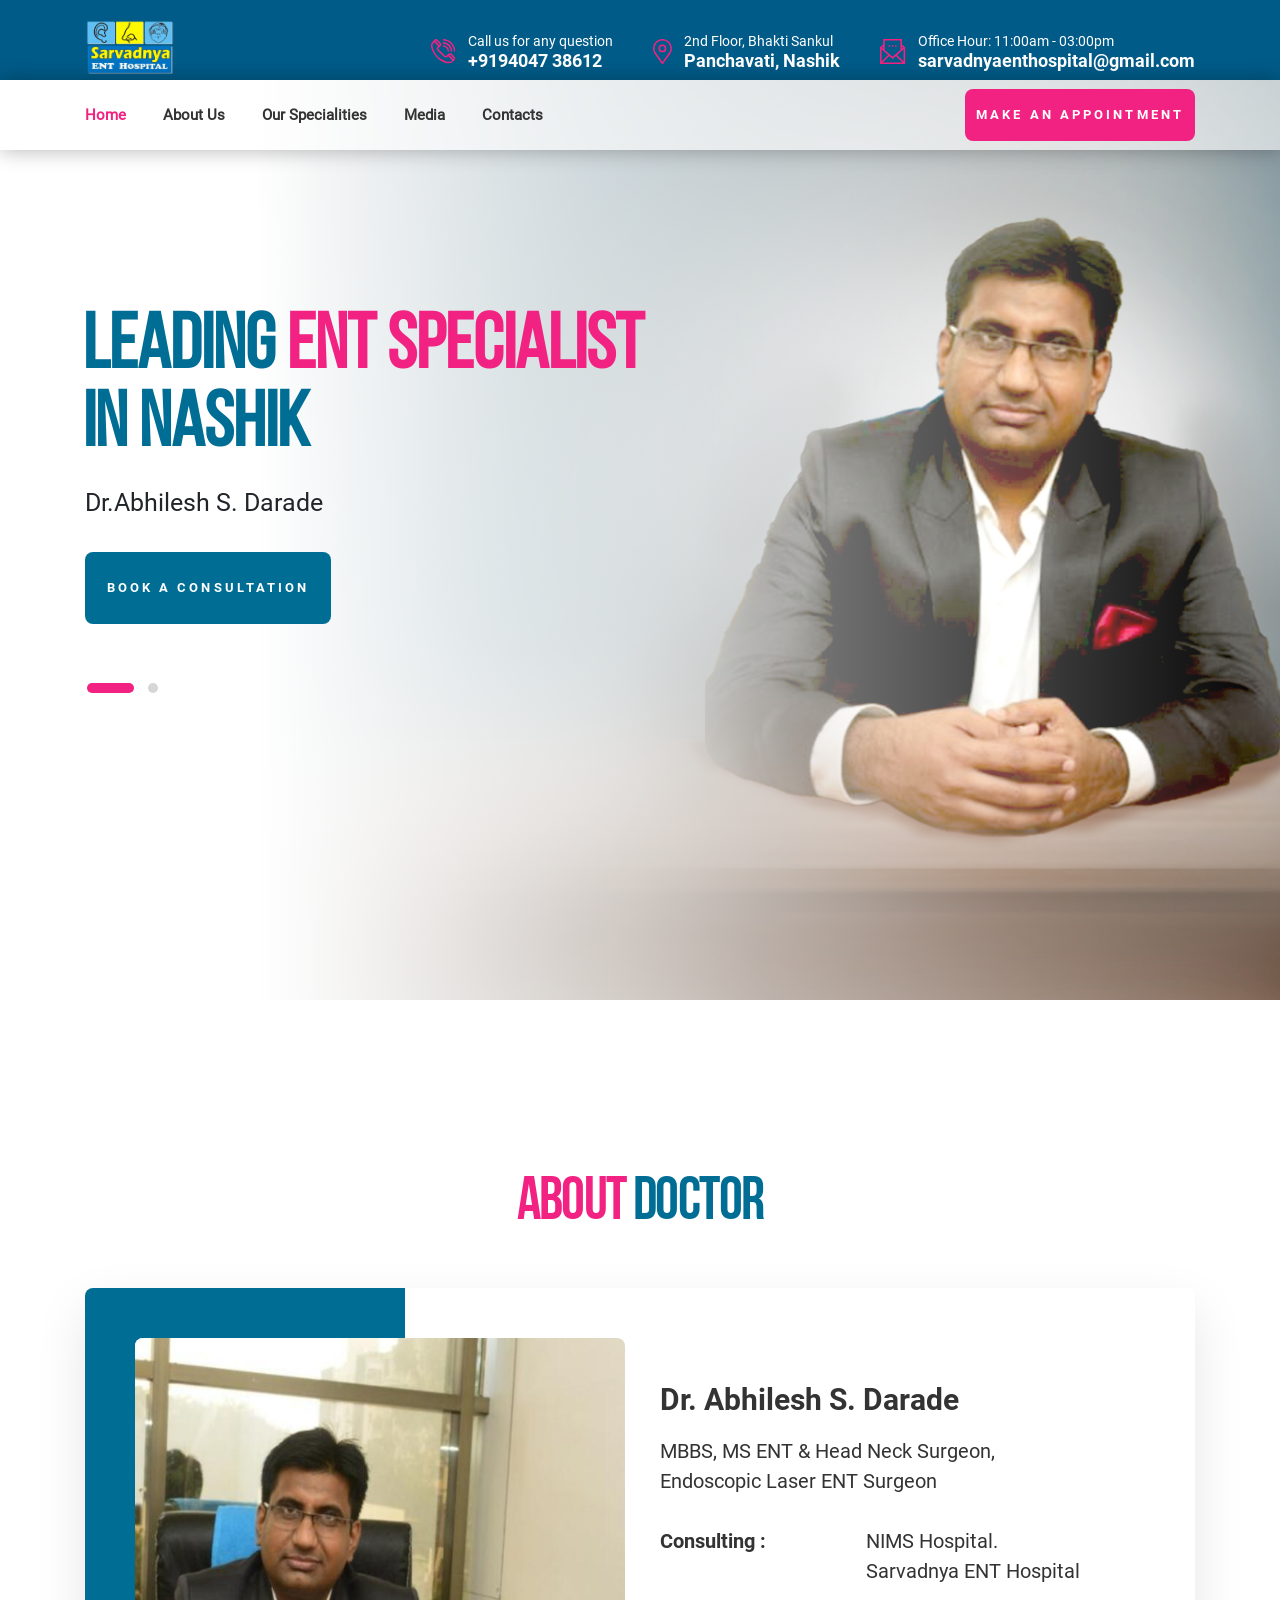
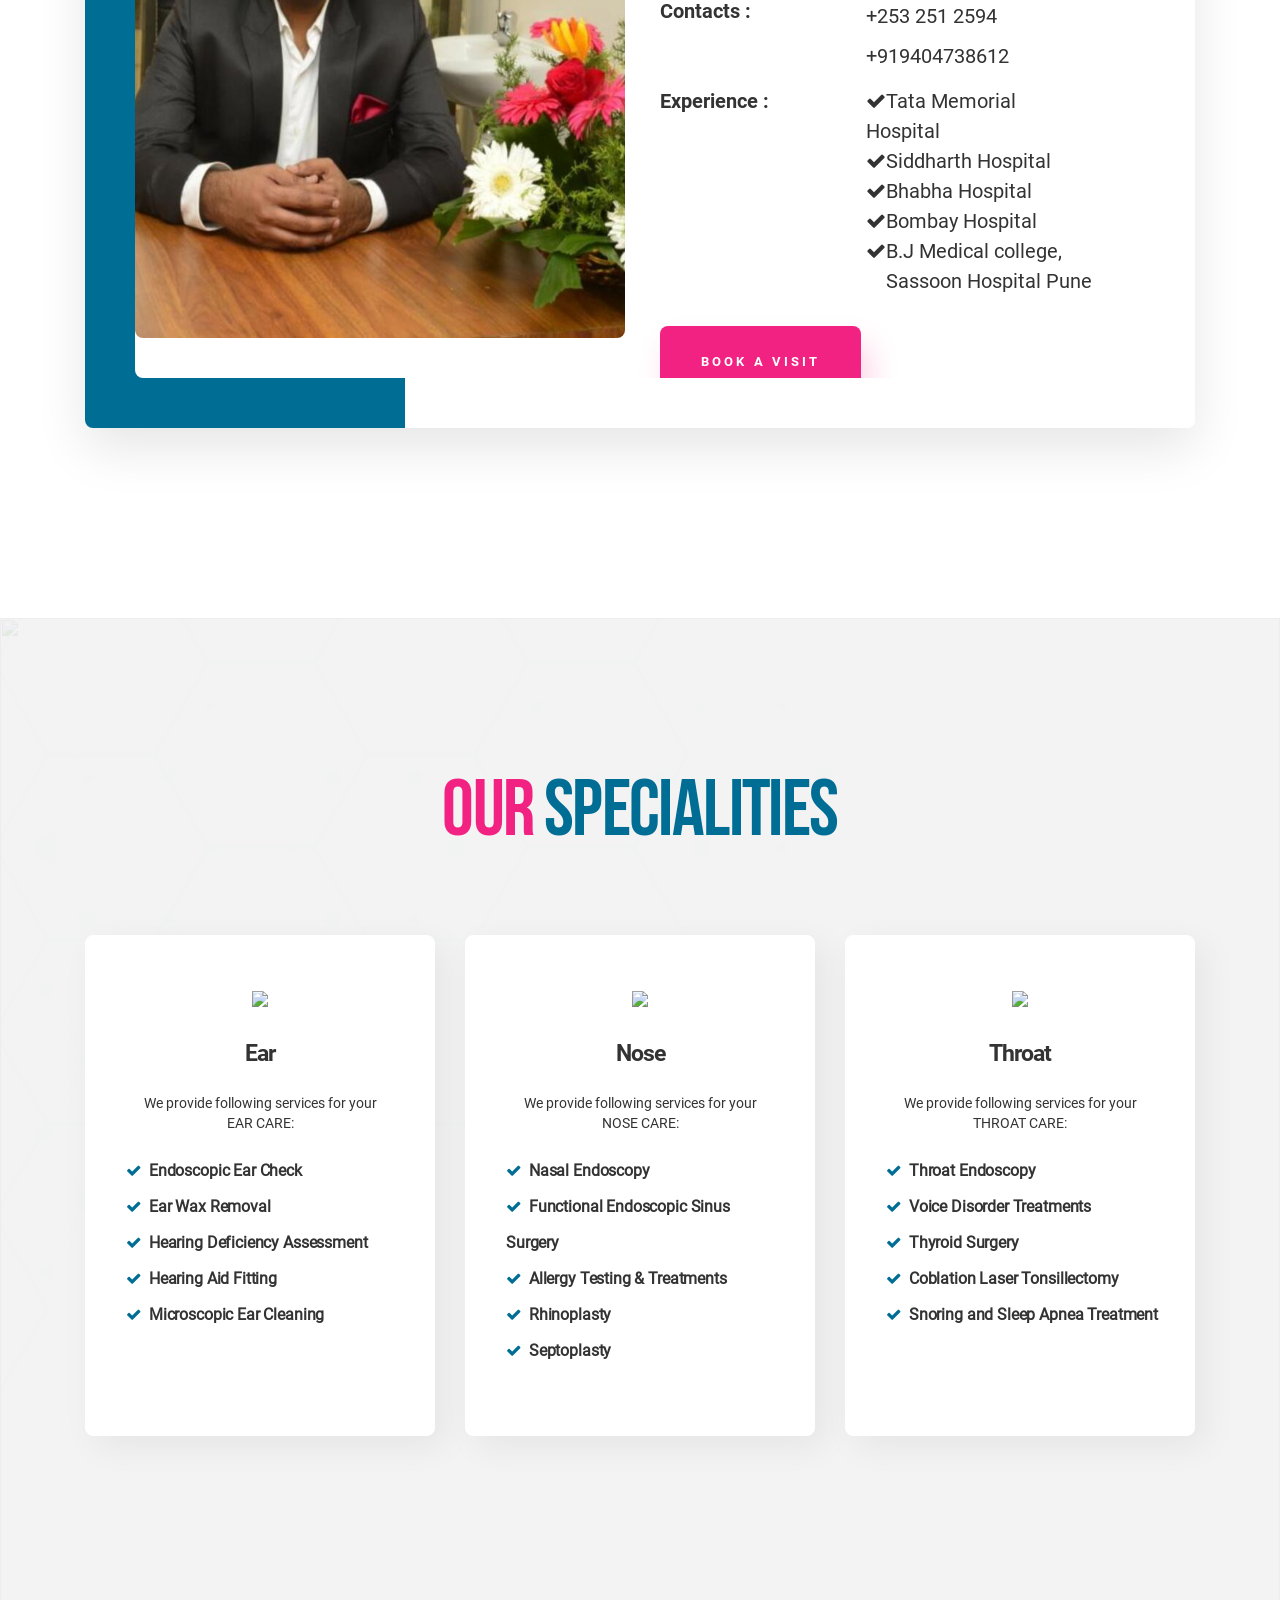
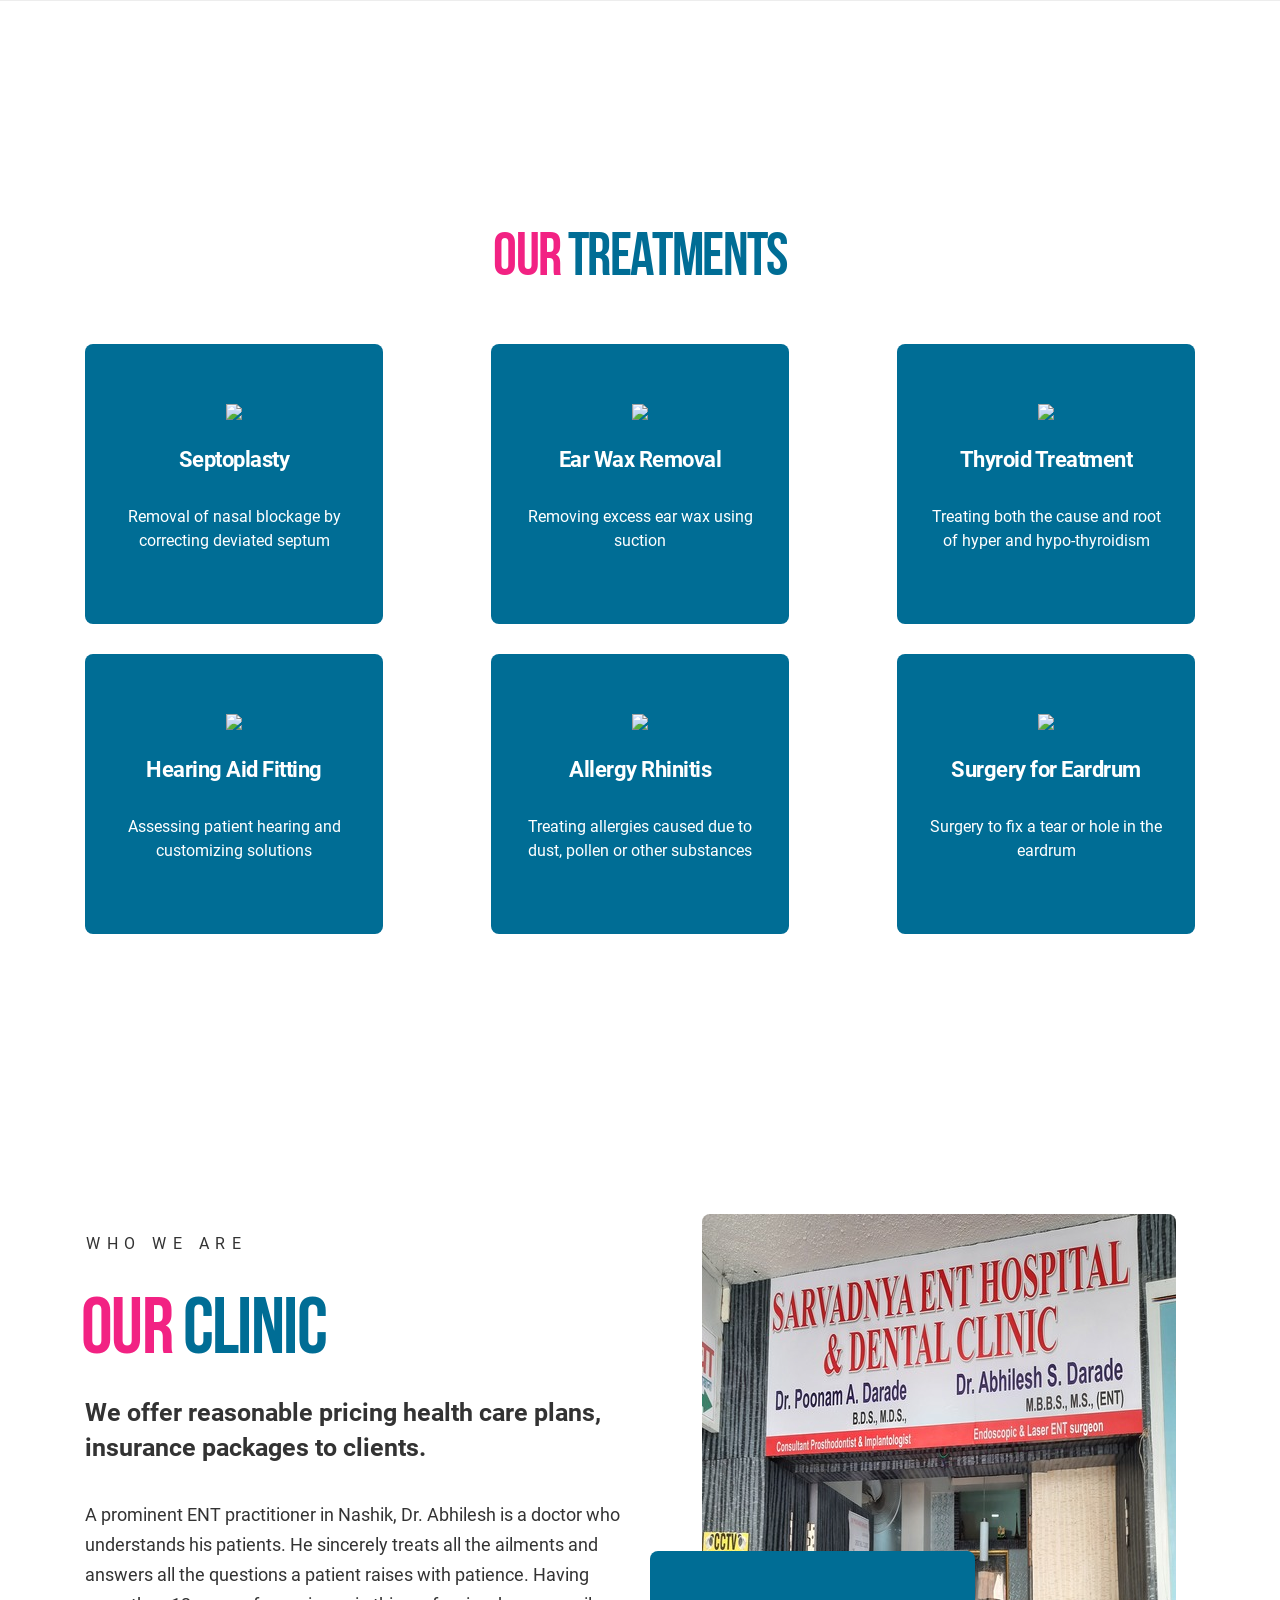
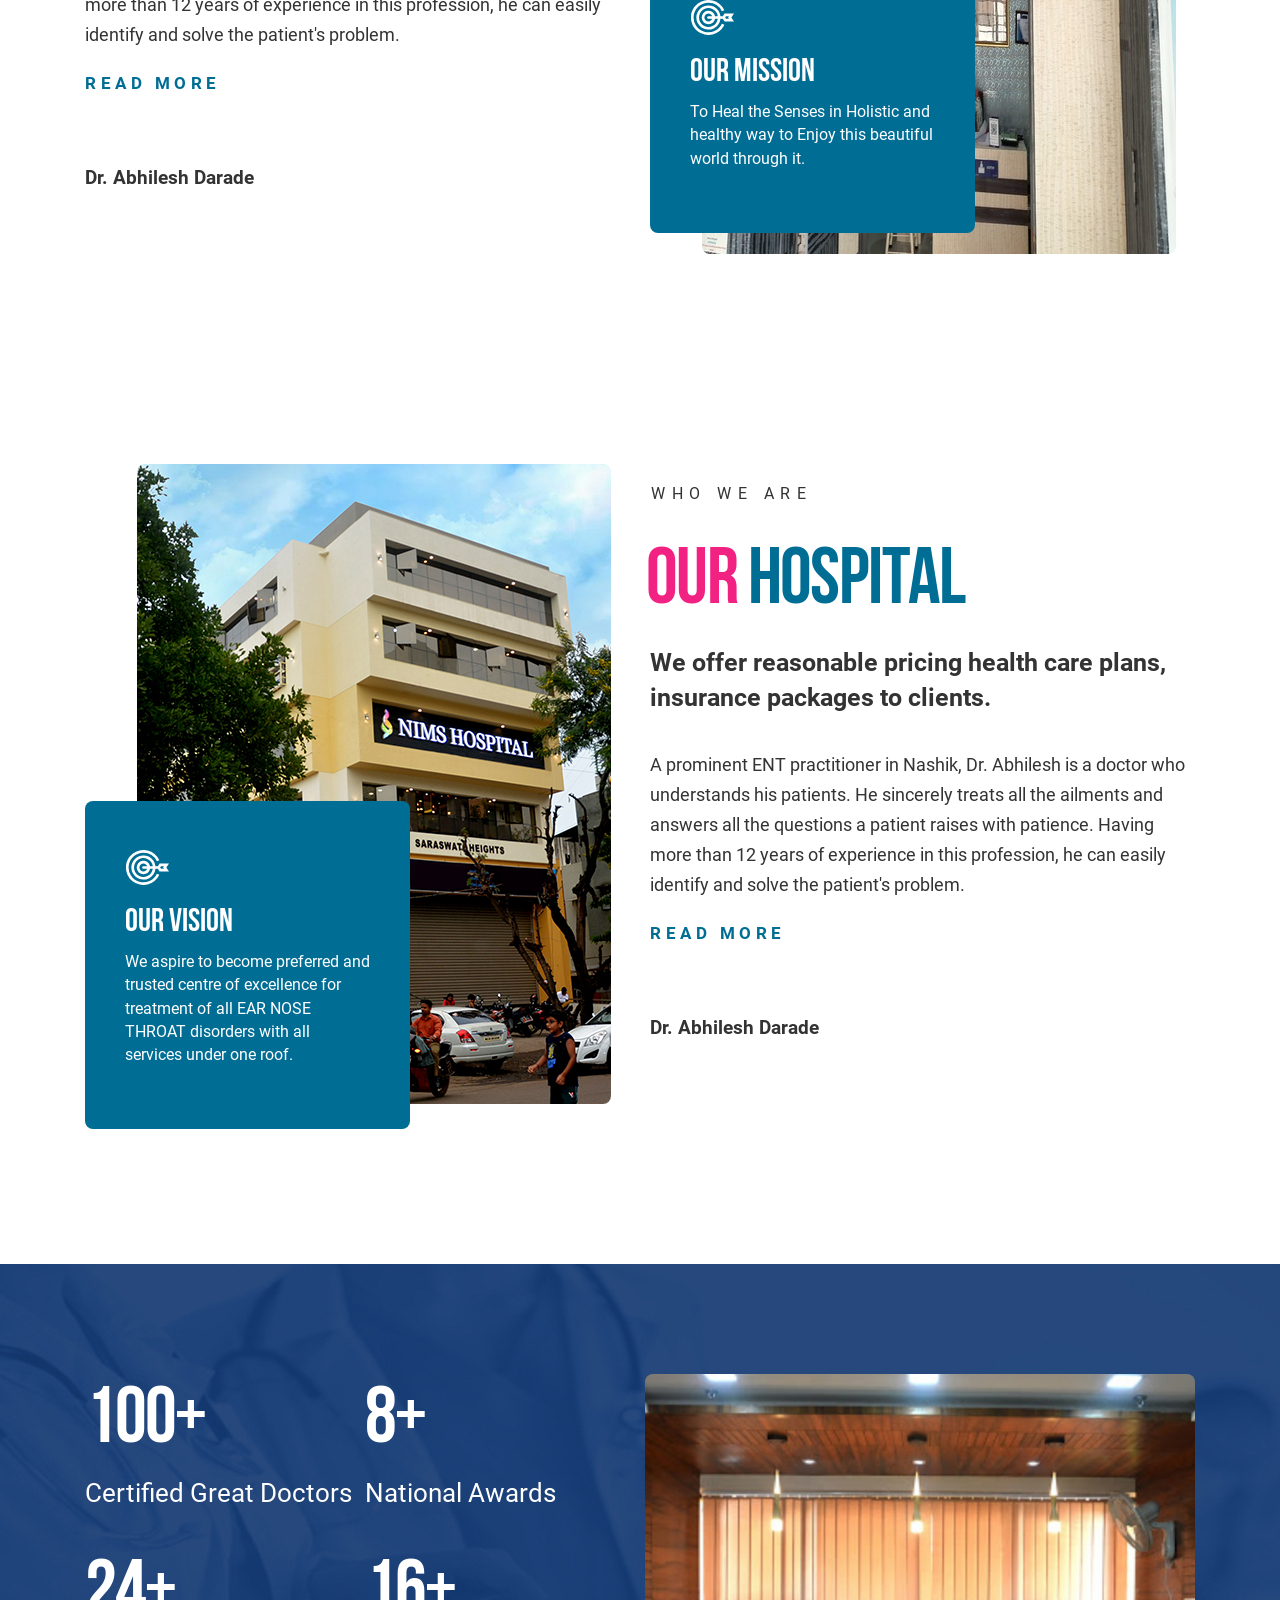
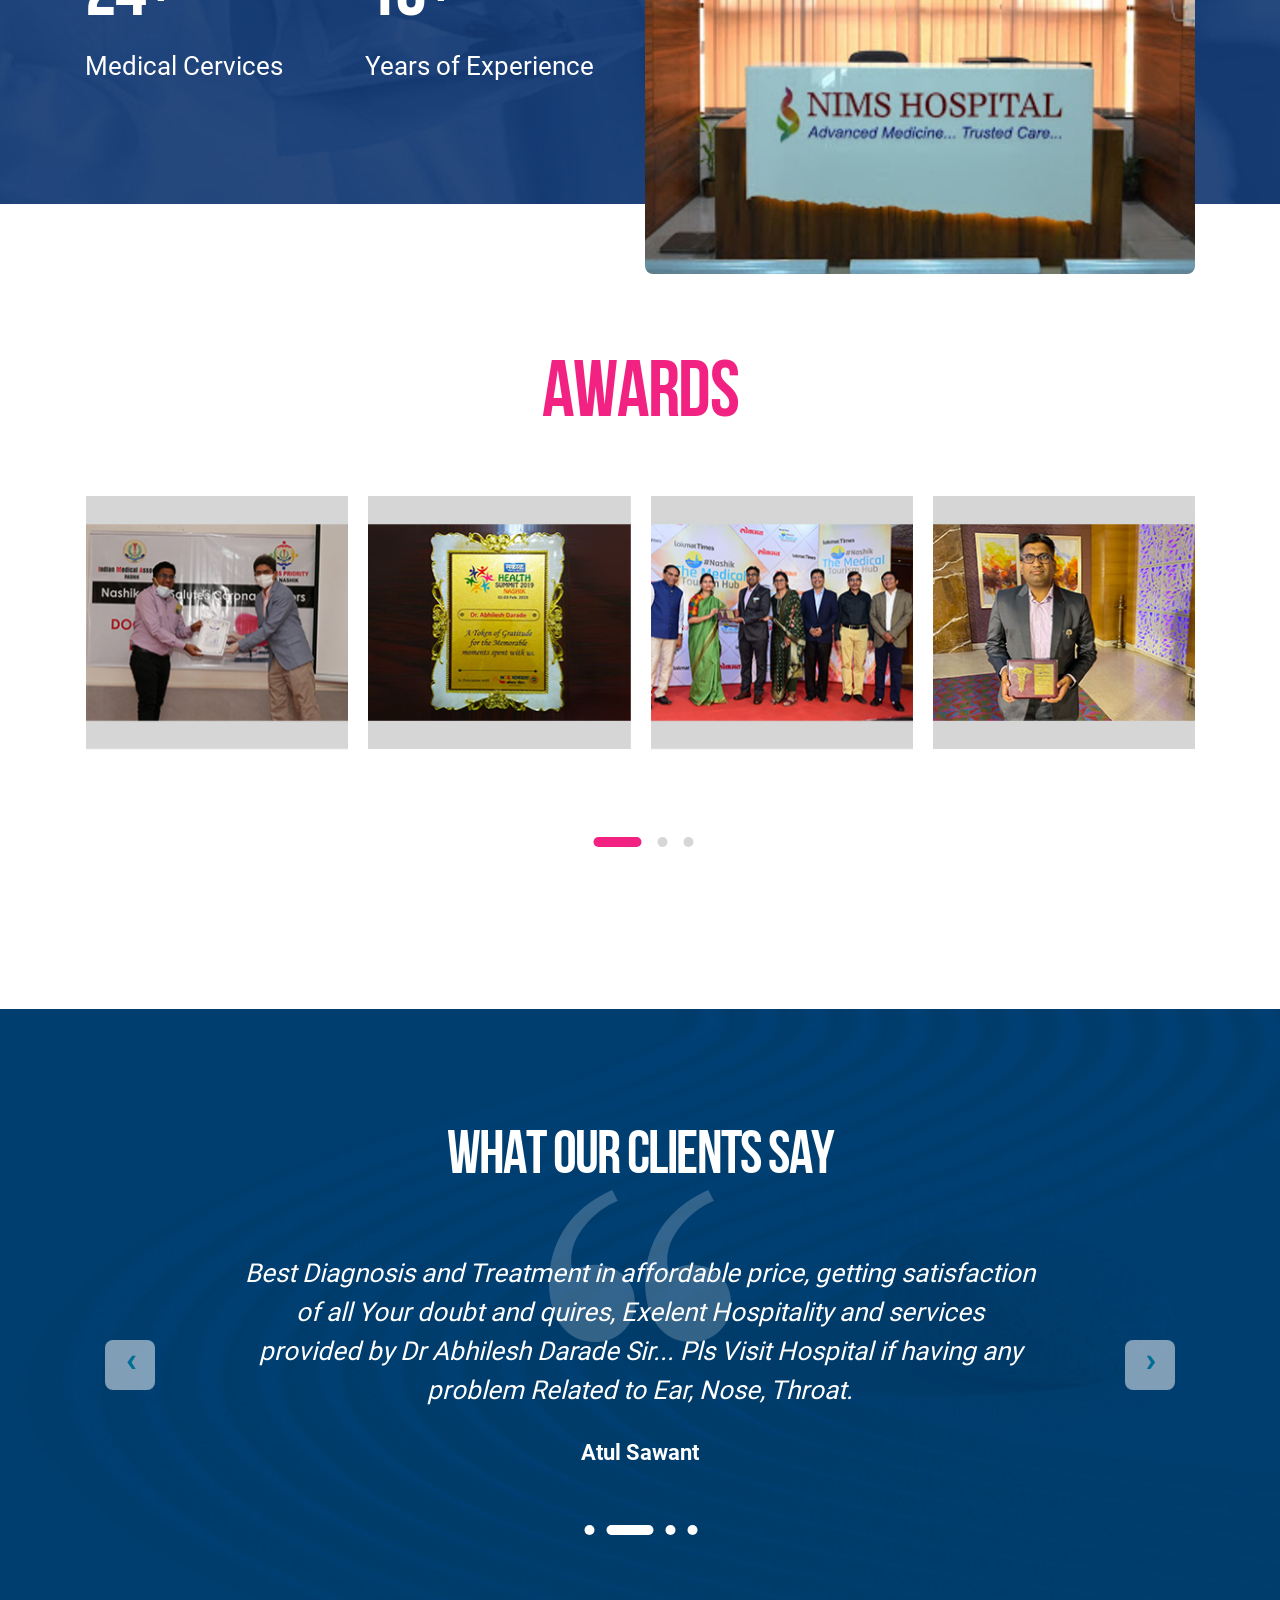
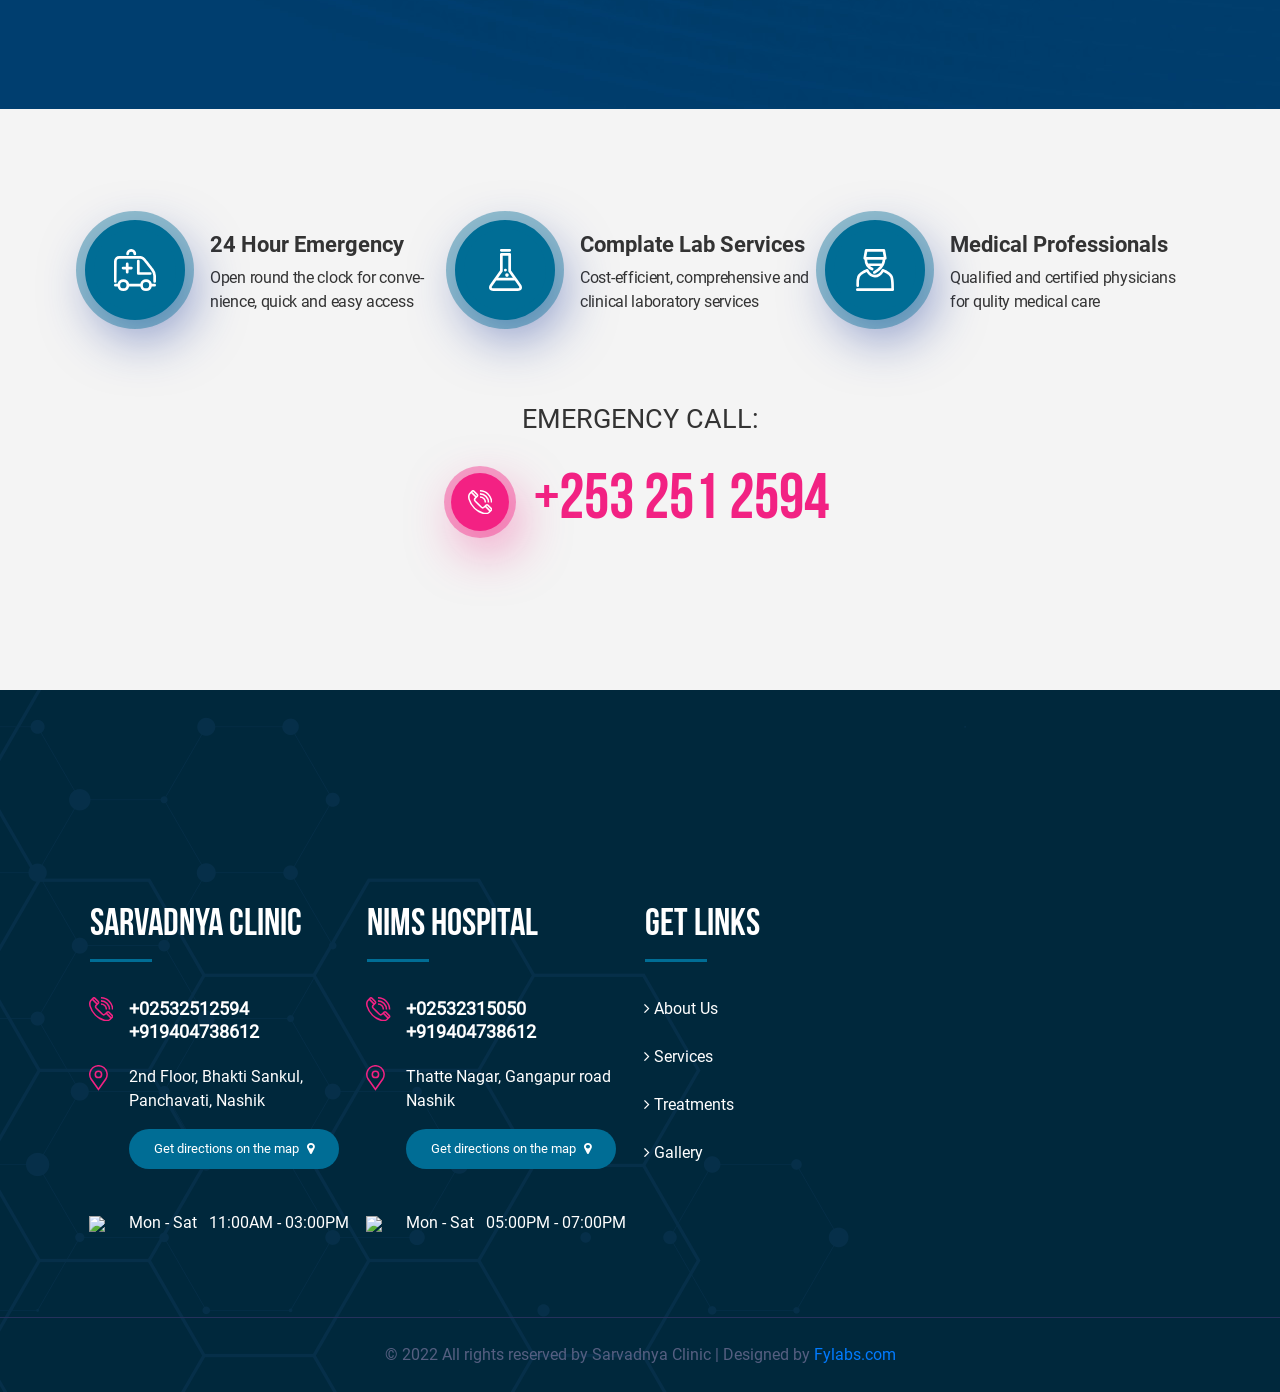
==== commit 71083c19: "final changes" ====
--- a/index.html
+++ b/index.html
@@ -4,7 +4,7 @@
 <head>
     <meta charset="UTF-8">
     <meta name="viewport" content="width=device-width, initial-scale=1.0">
-    <title>Sarvadnya Clinic</title>
+    <title>Sarvadnya ENT Hospital</title>
     <link rel="icon" href="">
 
     <!-- wow animation style -->
@@ -30,7 +30,7 @@
     <!-- Start of .preloader -->
     <div class="preloader">
         <div class="loader"></div>
-        <h6 class="preloader-text">Sarvadnya<br>Clinic</h6>
+        <h6 class="preloader-text">Sarvadnya<br>ENT Hospital</h6>
     </div>
     <!-- End of .preloader -->
 
@@ -521,7 +521,9 @@
         
          <!-- Start of .our-numbers -->
          <section class="our-numbers">
-            <div class="our-numbers__bg"></div>
+            <div class="our-numbers__bg">
+                <img src="/images/banner/1920x1080px_Banner_Sarvadnya ENT.jpg">
+            </div>
             <div class="container">
                 <div class="our-numbers__items">
                     <div class="item">
@@ -543,7 +545,7 @@
 
                 </div>
                 <div class="our-numbers__img">
-                    <img src="./images/jpg/our-numbers.jpg">
+                    <img src="./images/jpg/720x740px_20200810_120343.jpg">
                 </div>
             </div>
         </section>
@@ -648,7 +650,9 @@
 
         <!-- Start of .our-clients -->
         <section class="our-clients" id="faq">
-            <div class="our-clients__bg"></div>
+            <div class="our-clients__bg">
+                <img src="/images/banner/testimonial-background.jpg">
+            </div>
             <div class="container">
                 <h1 class="section-title section-title_60 section-title_white">what our clients say</h1>
                 <div class="our-clients__carousel owl-carousel owl-theme">
